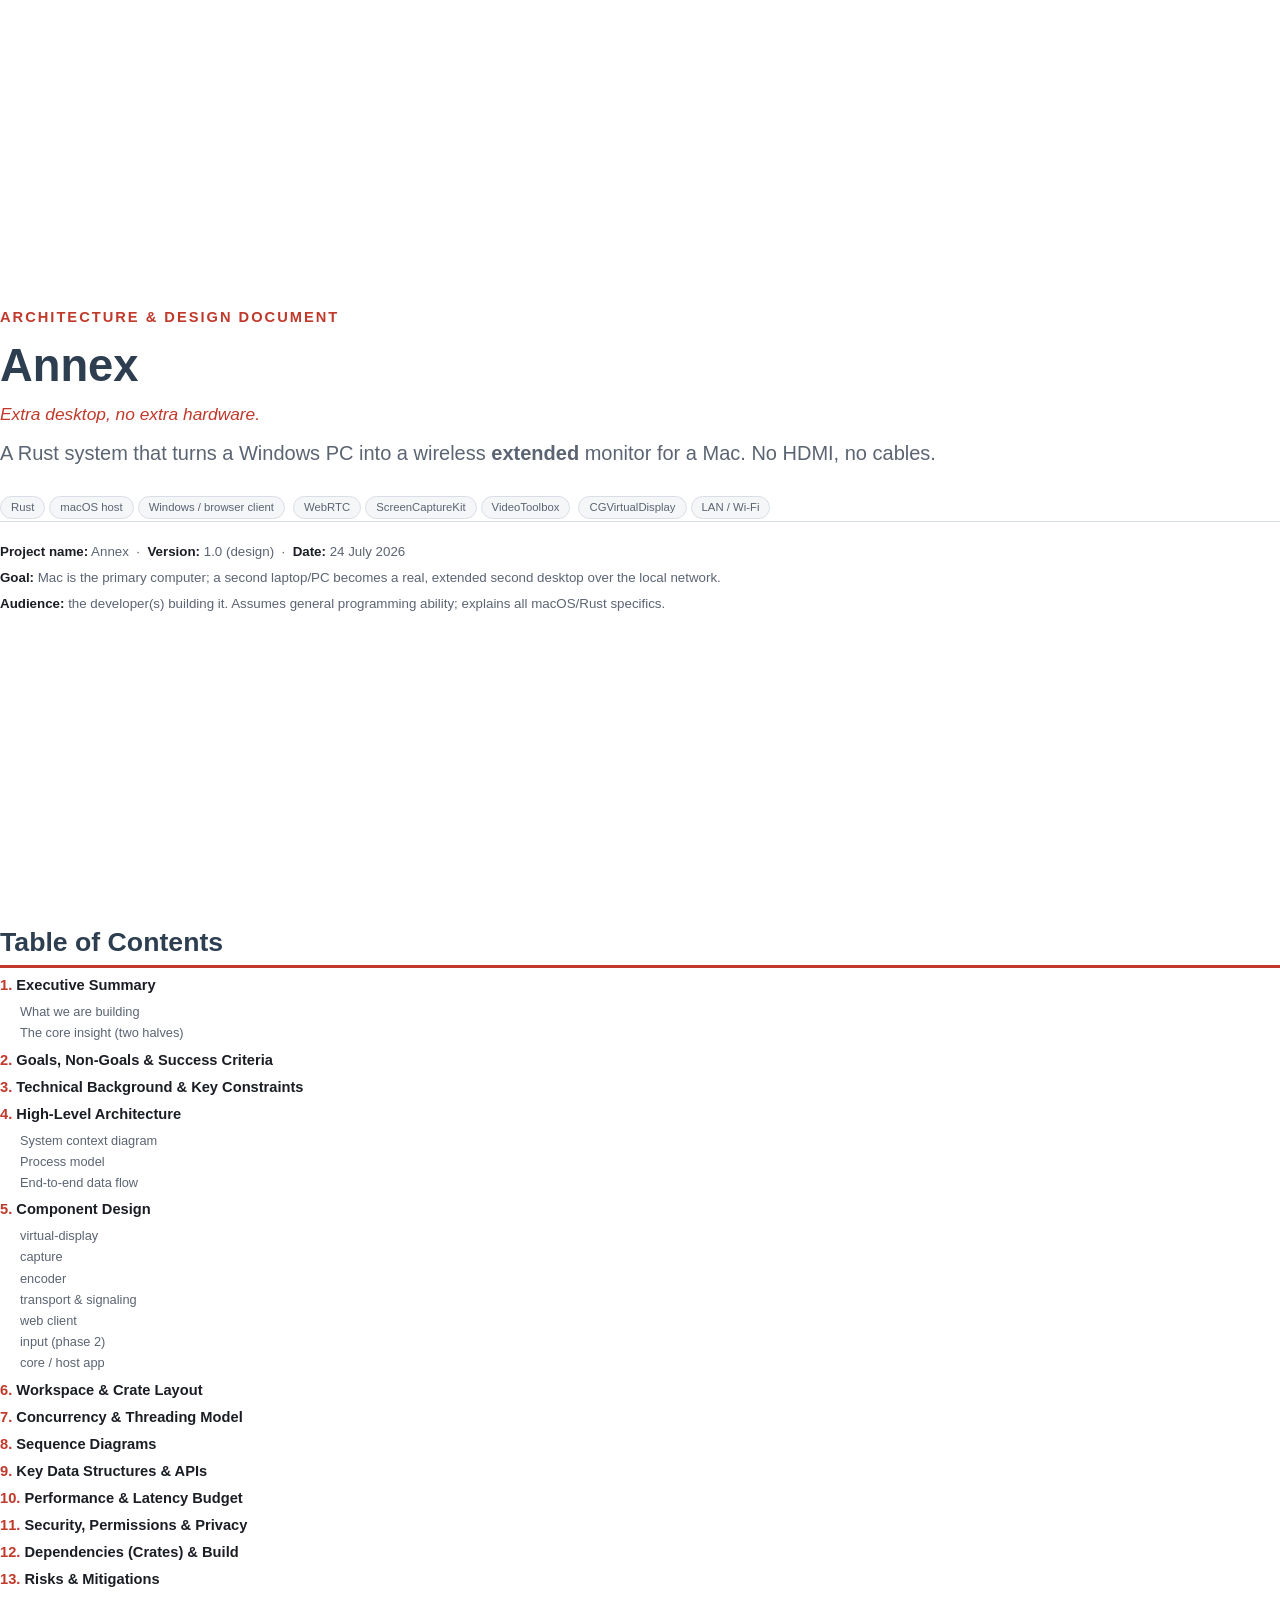
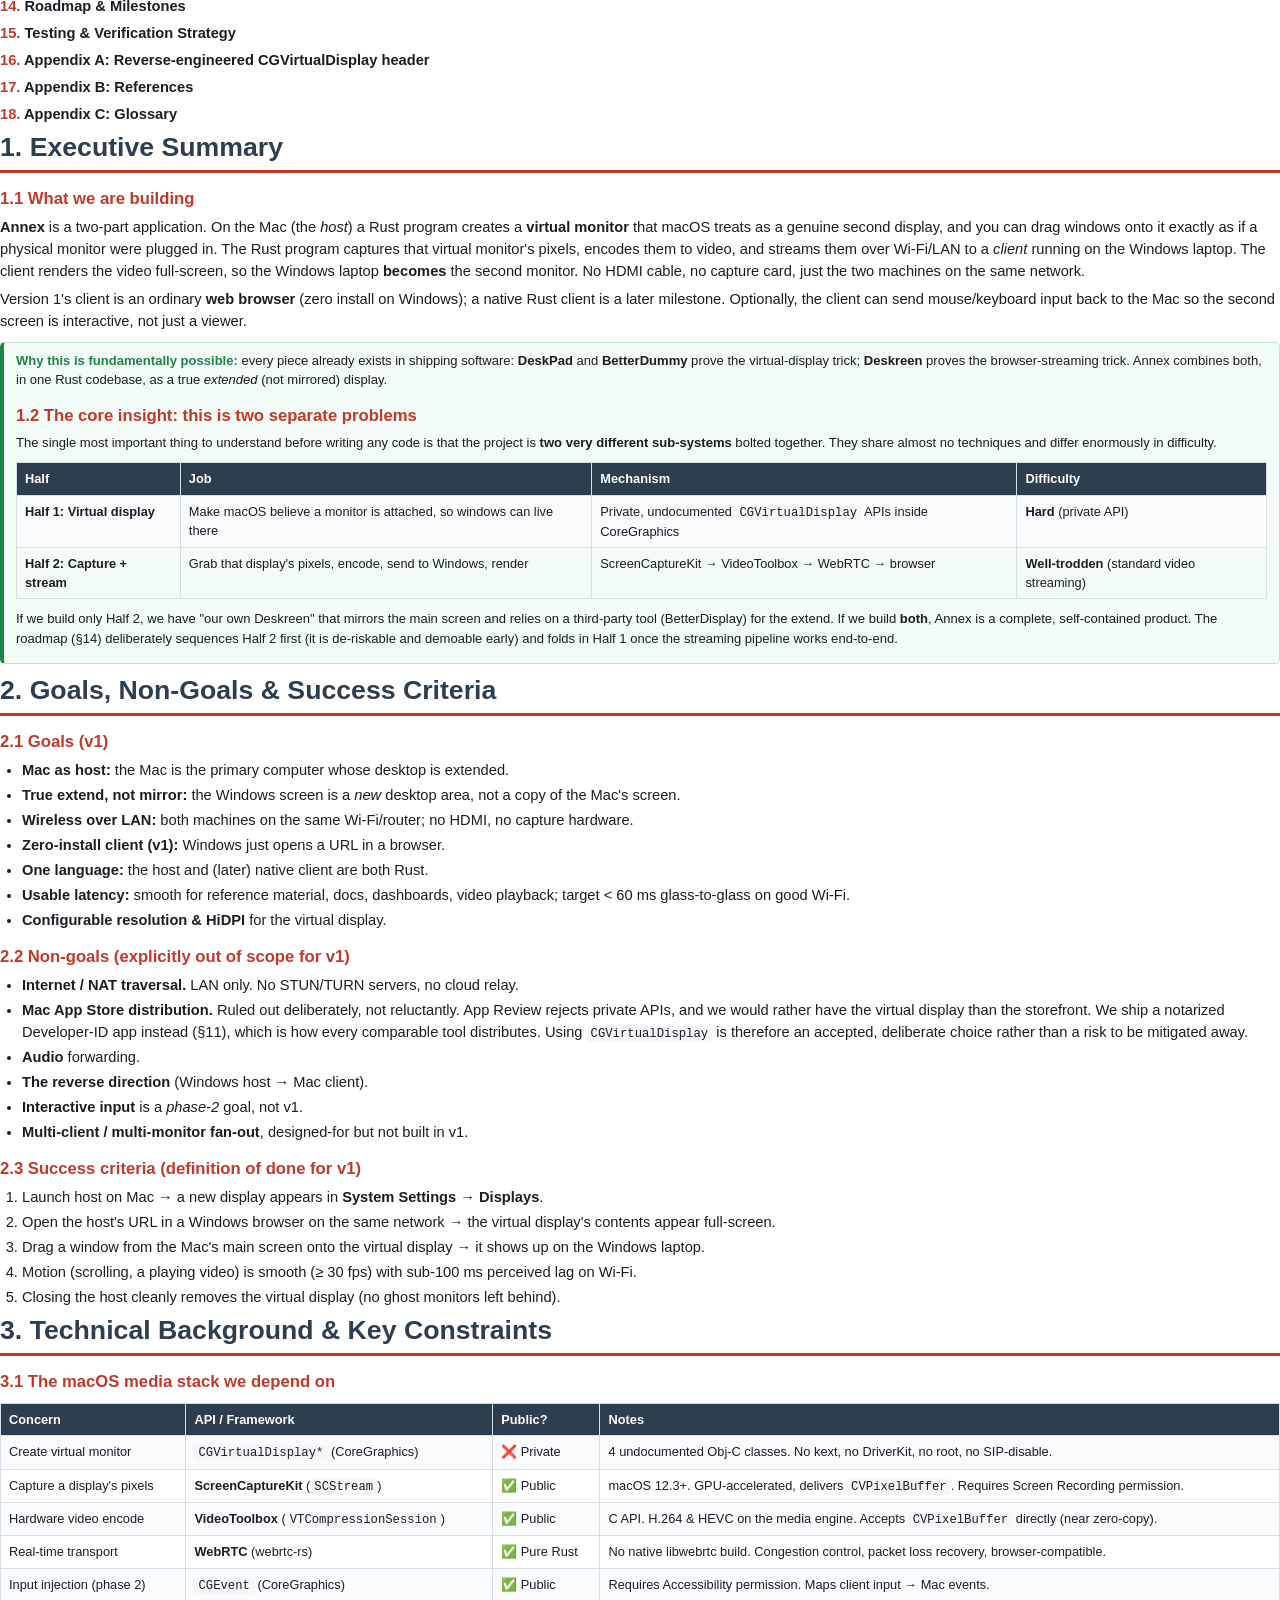
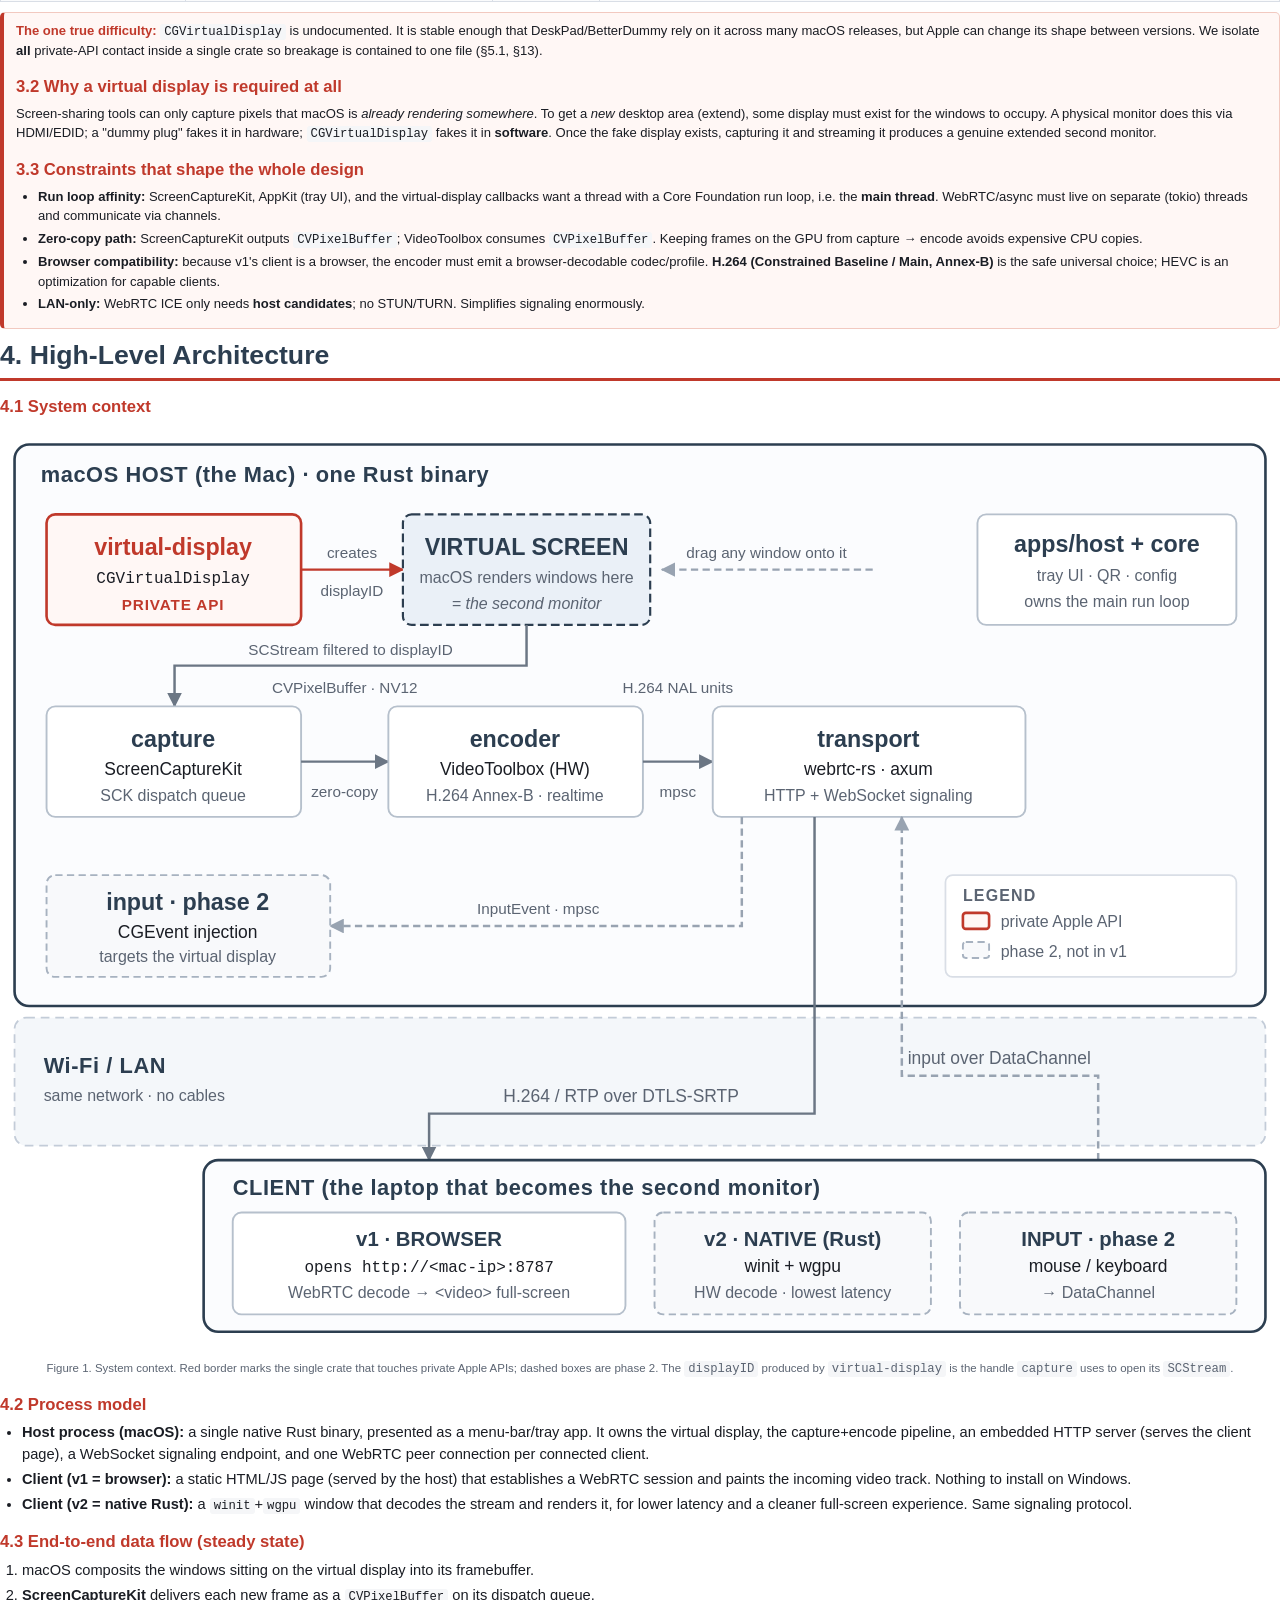
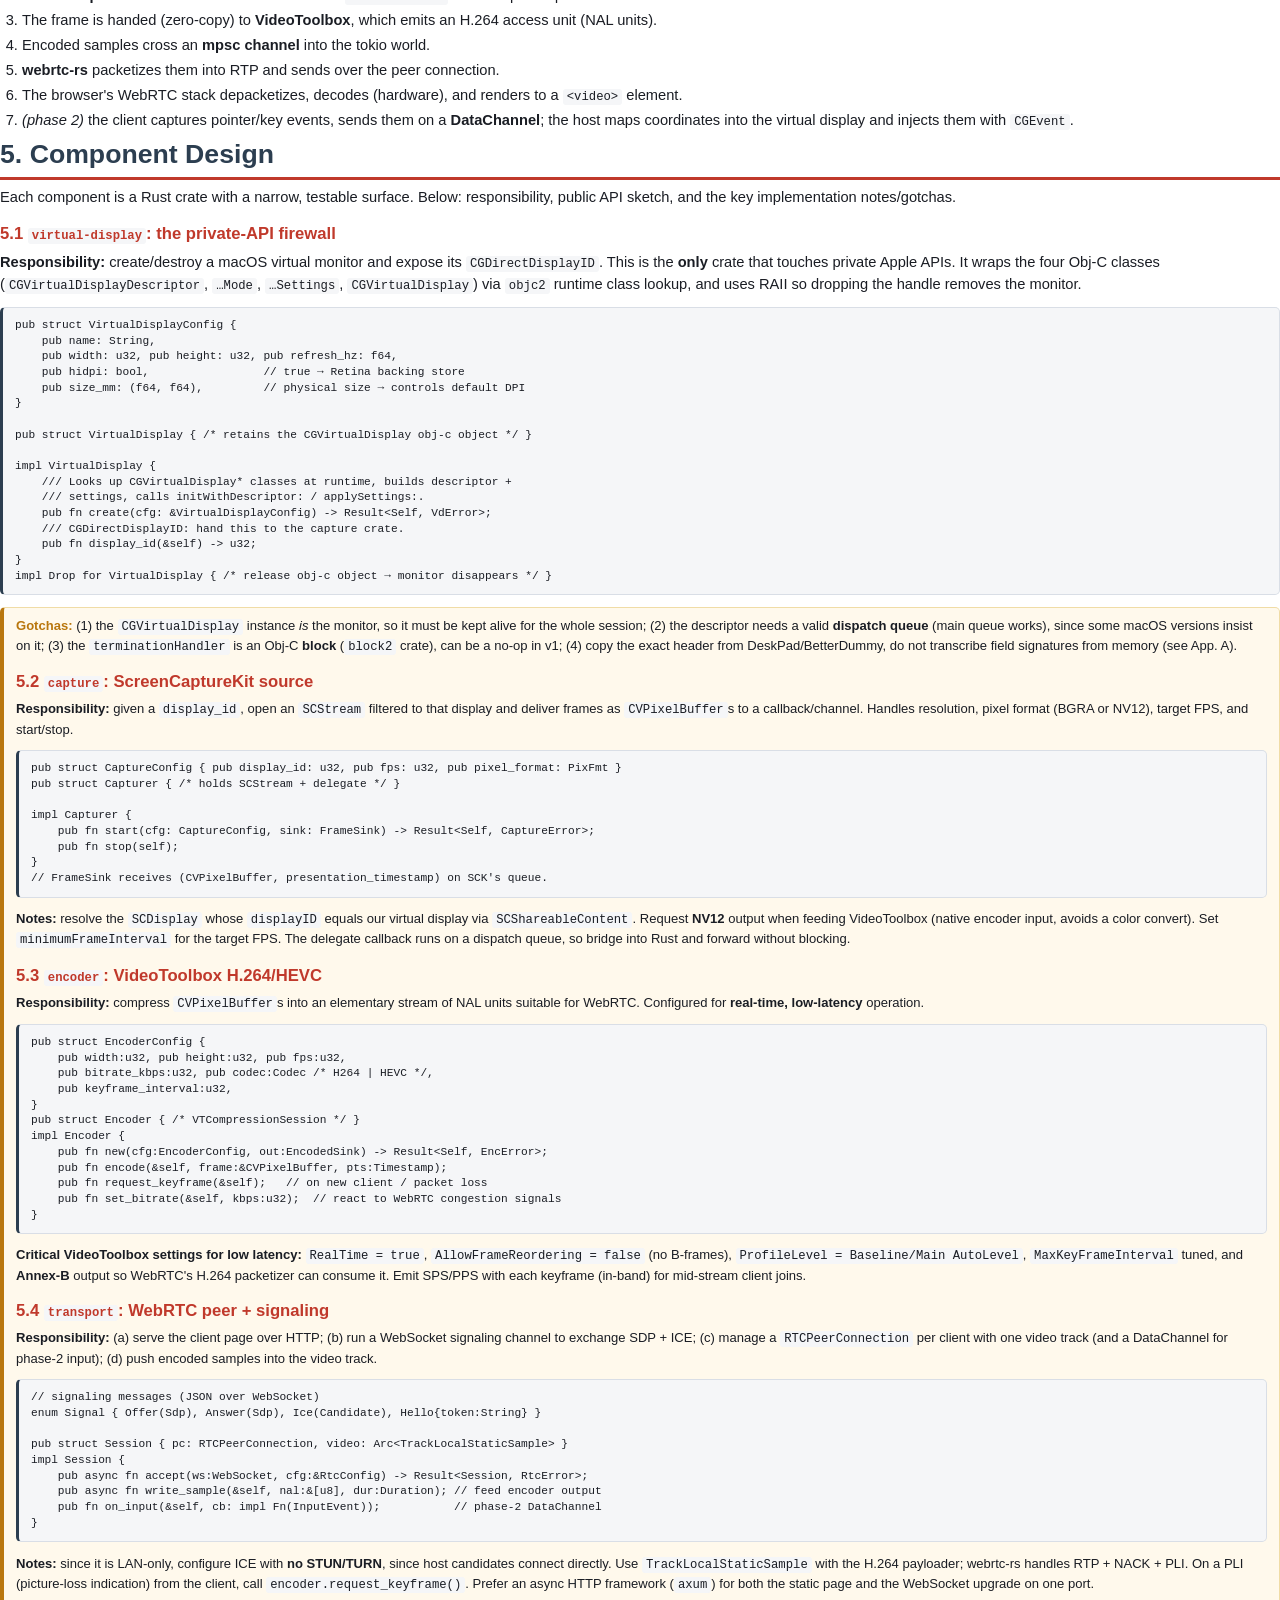
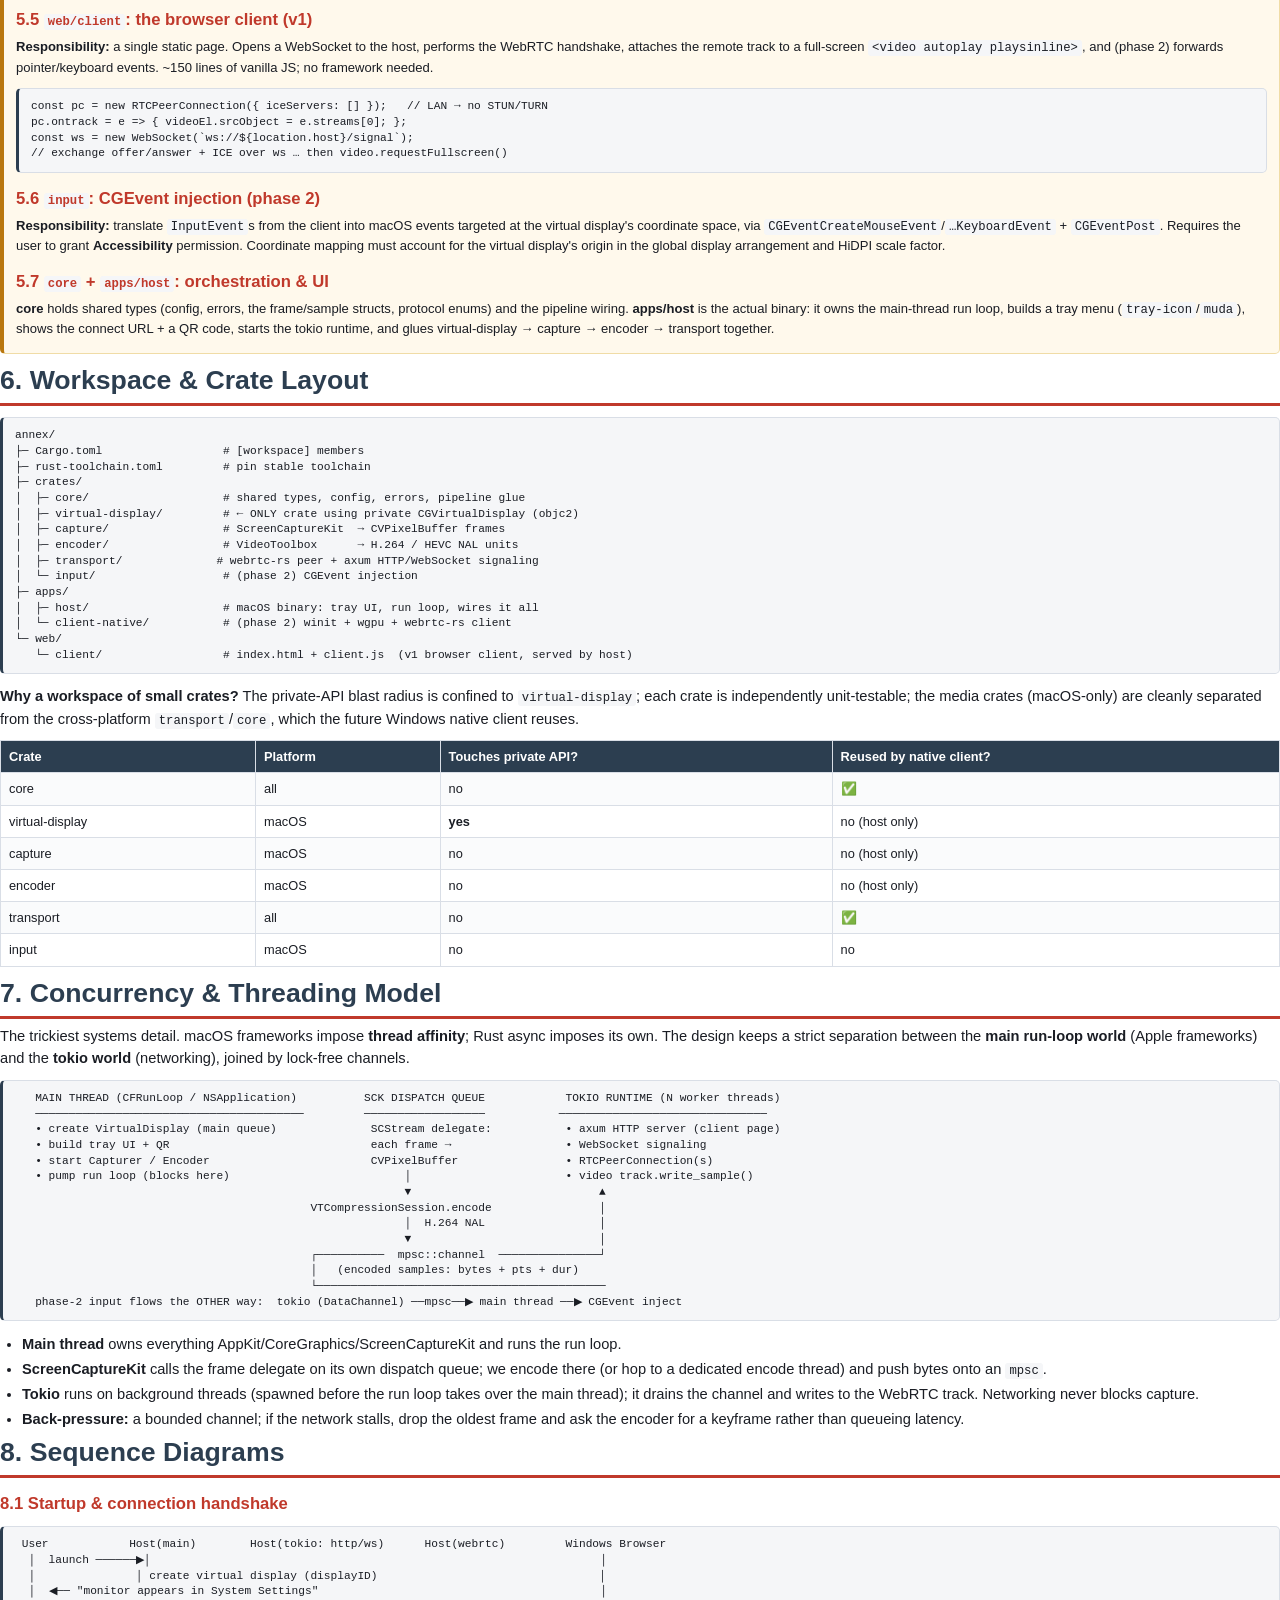
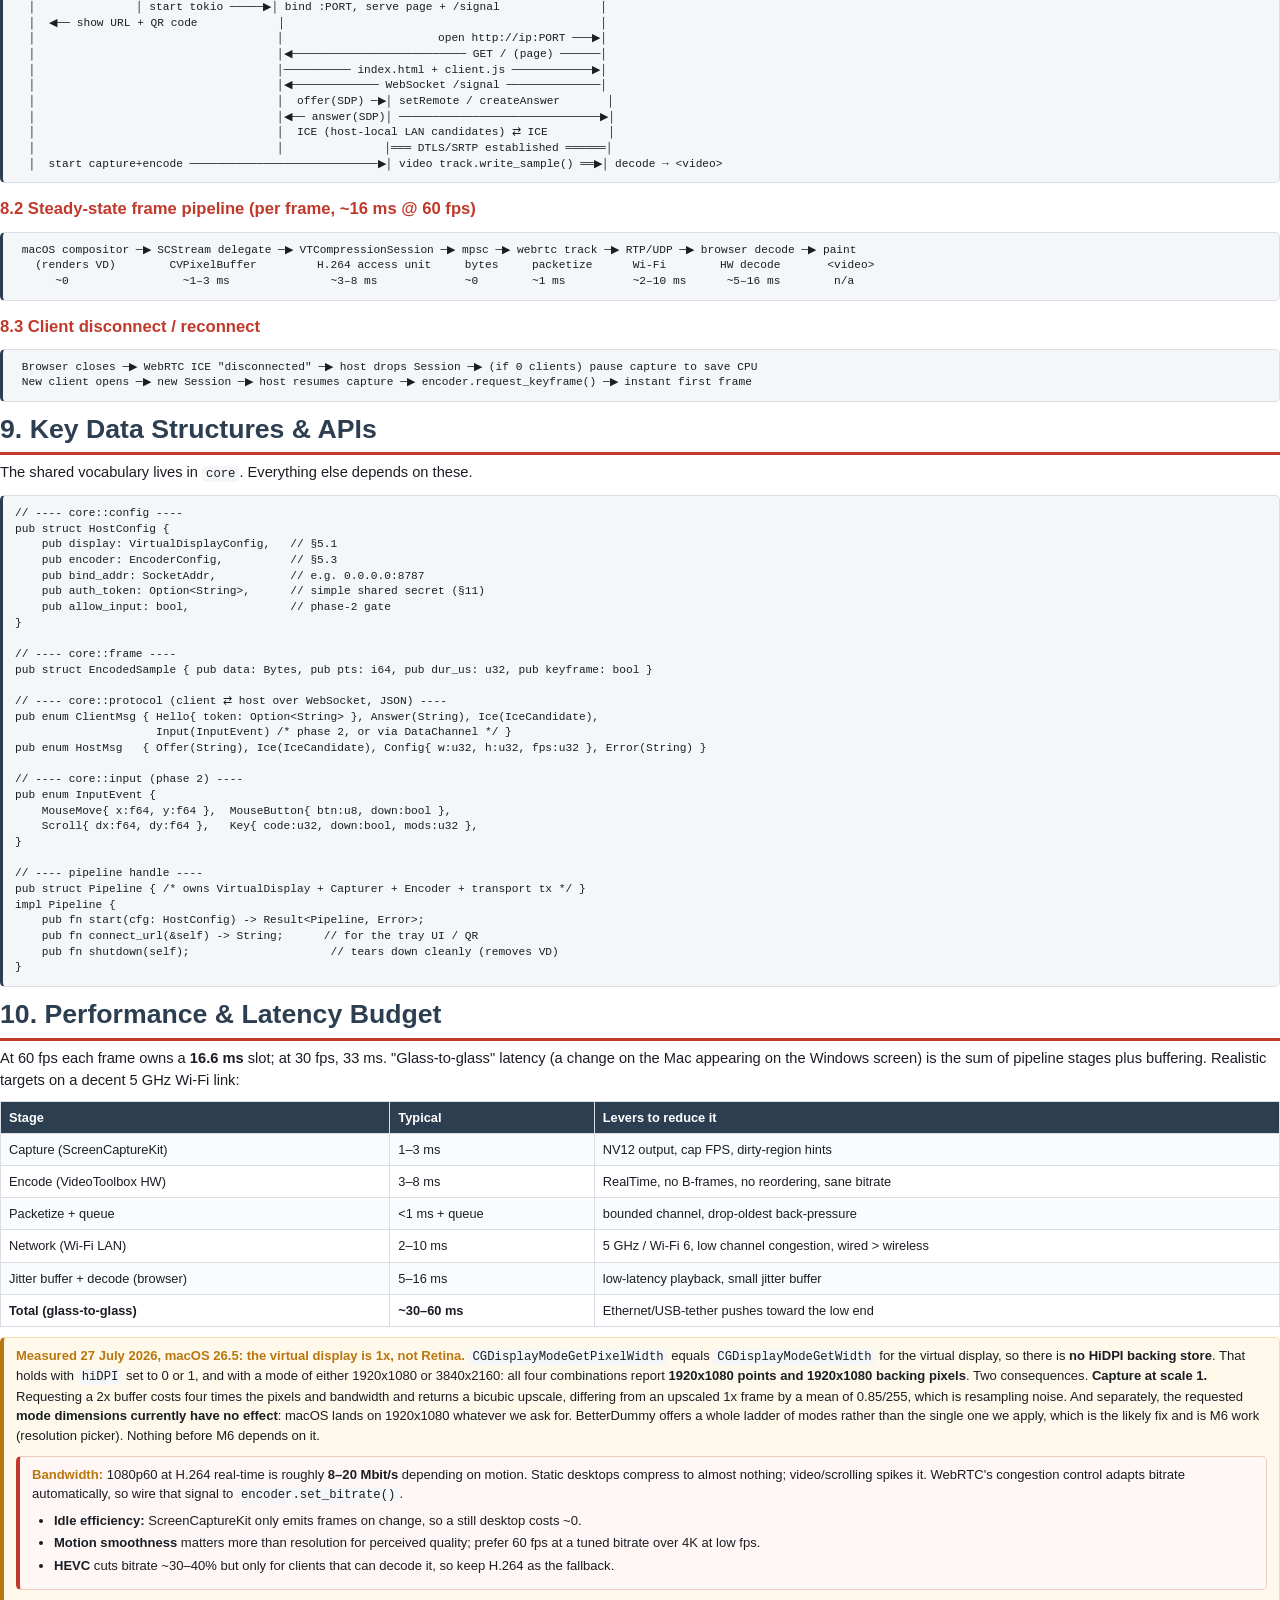
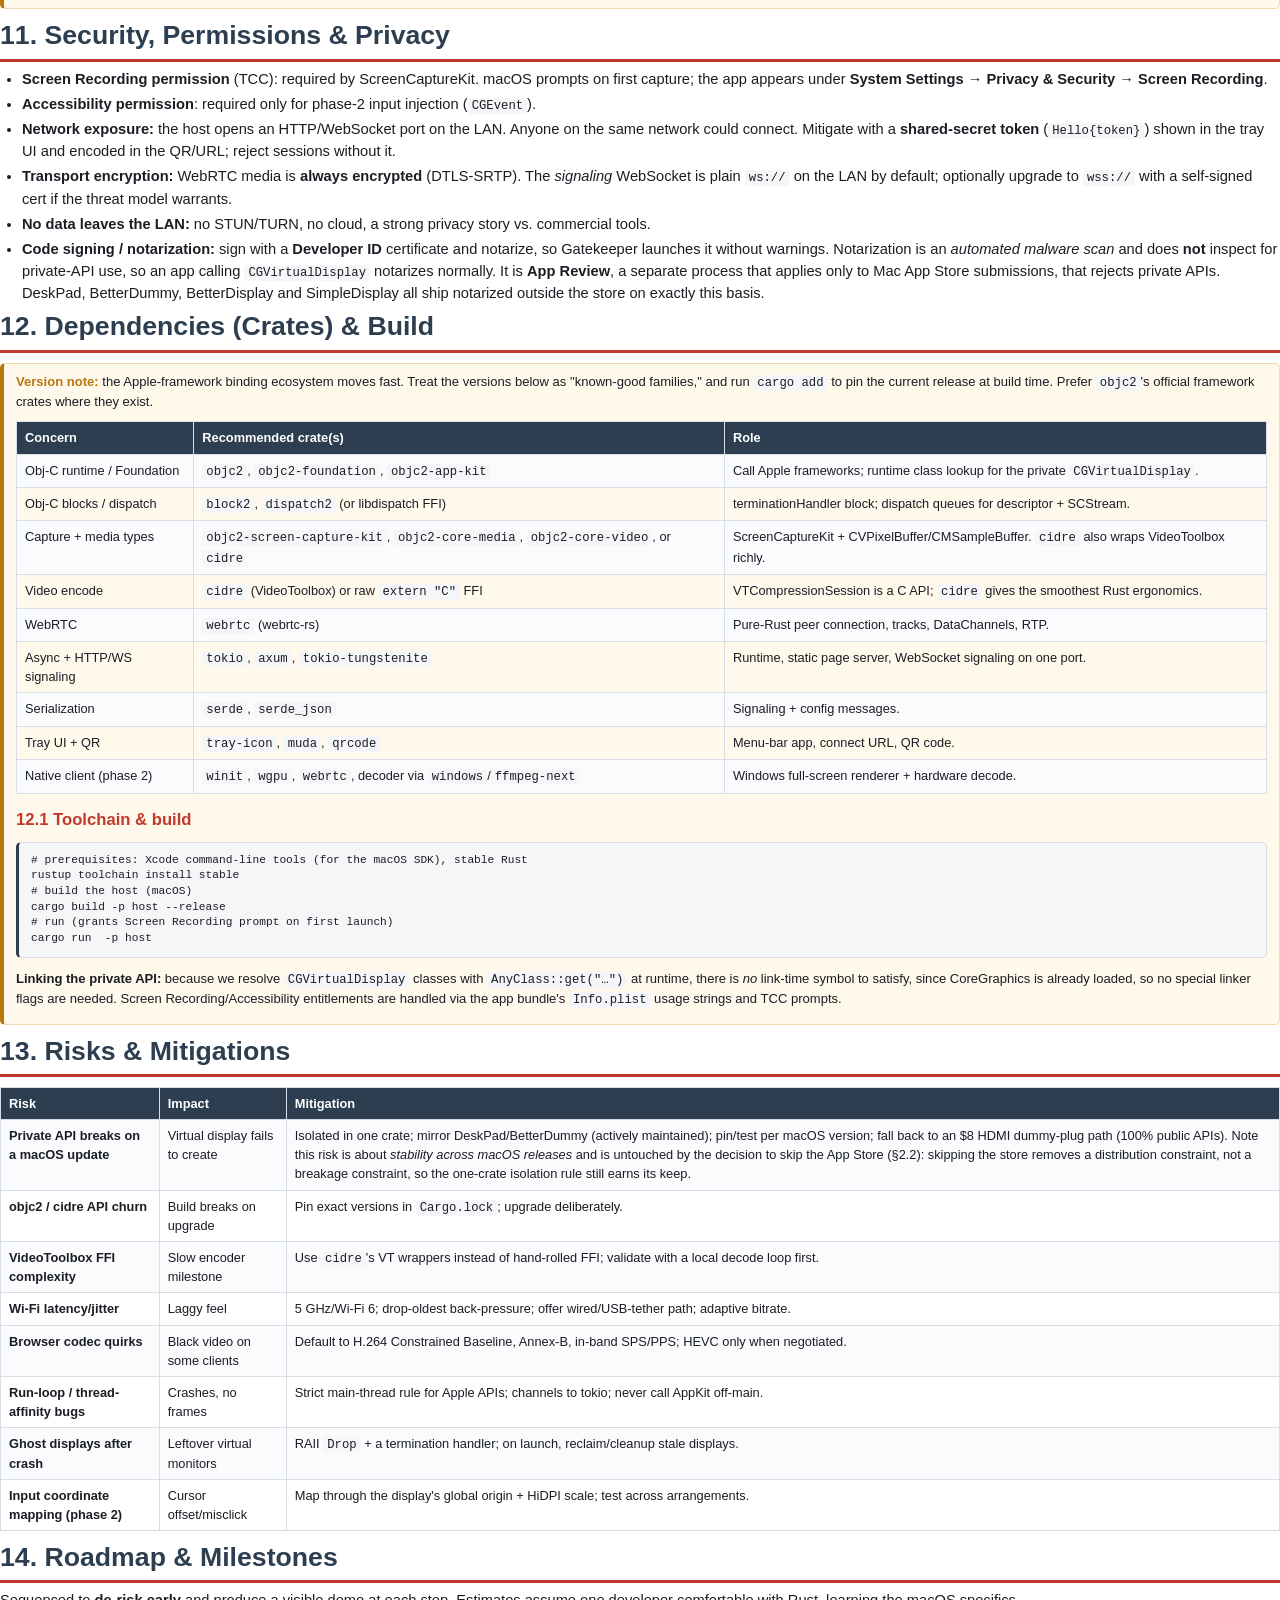
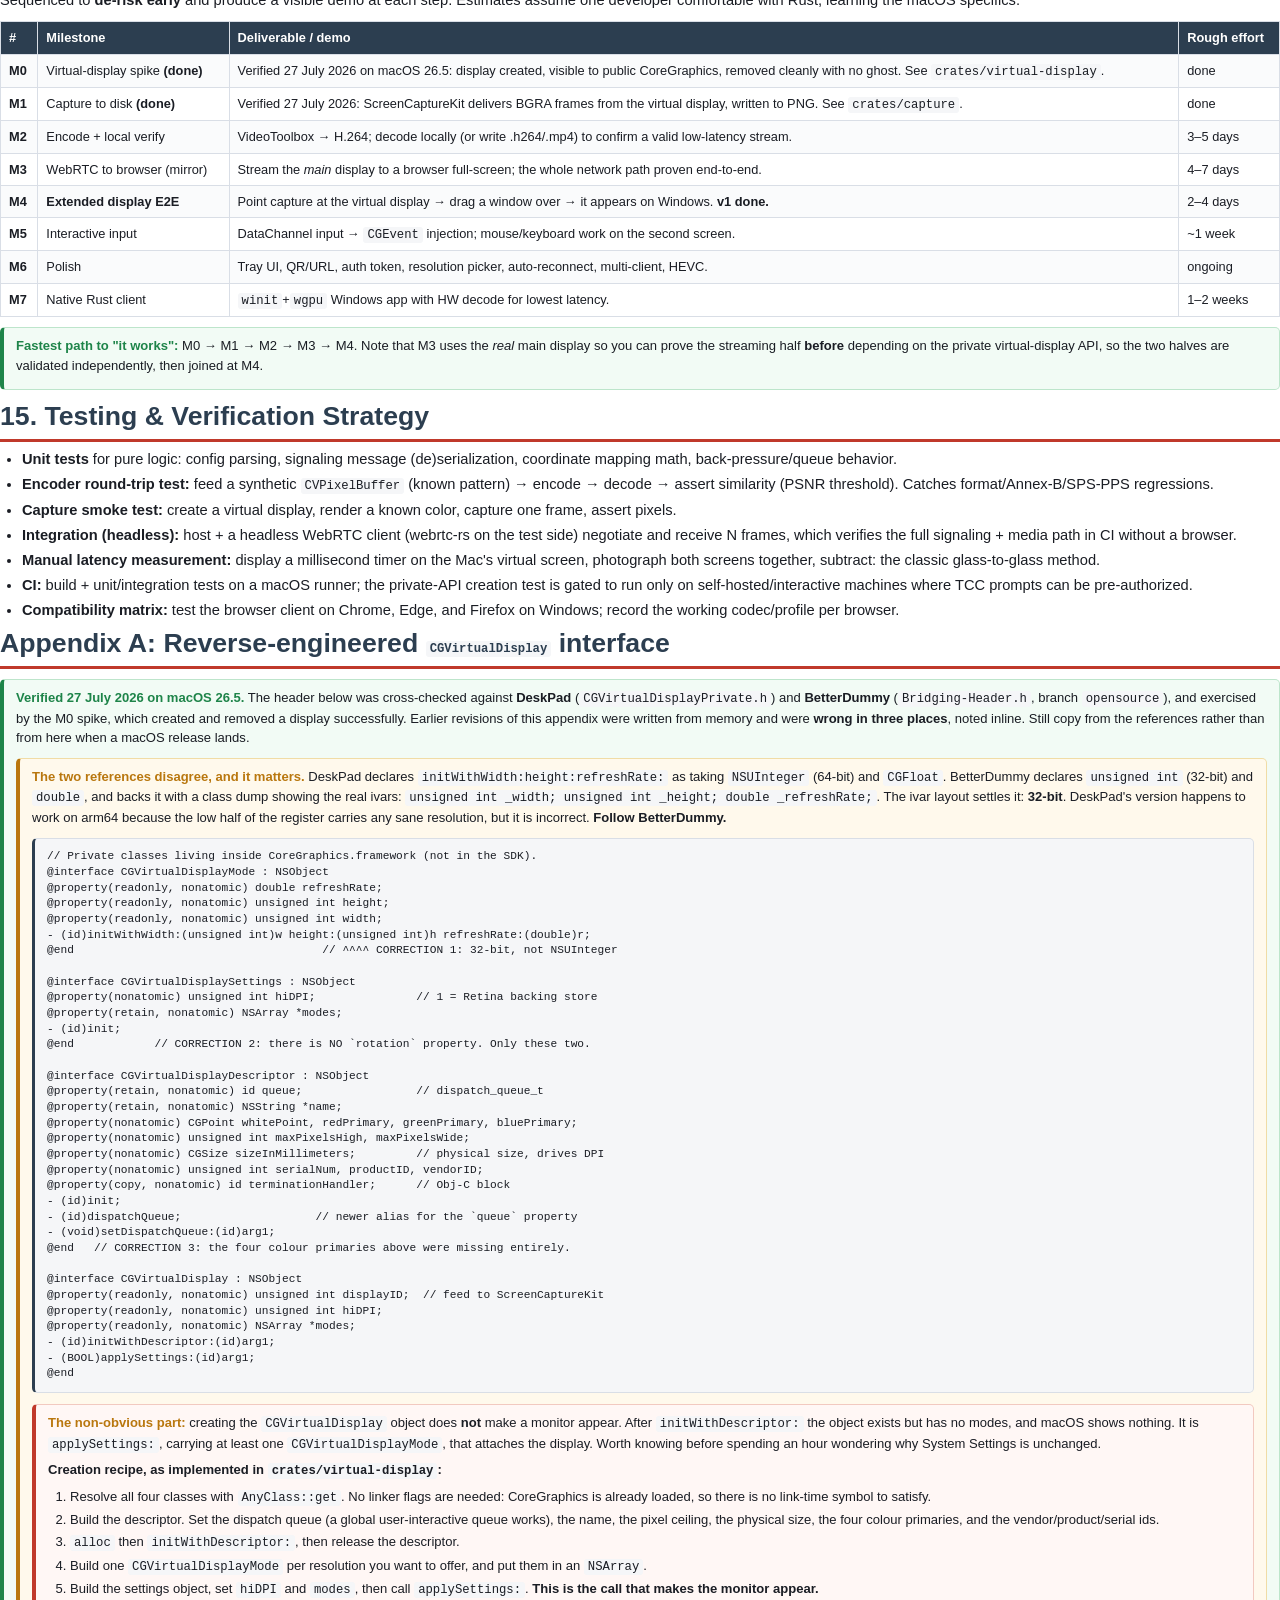
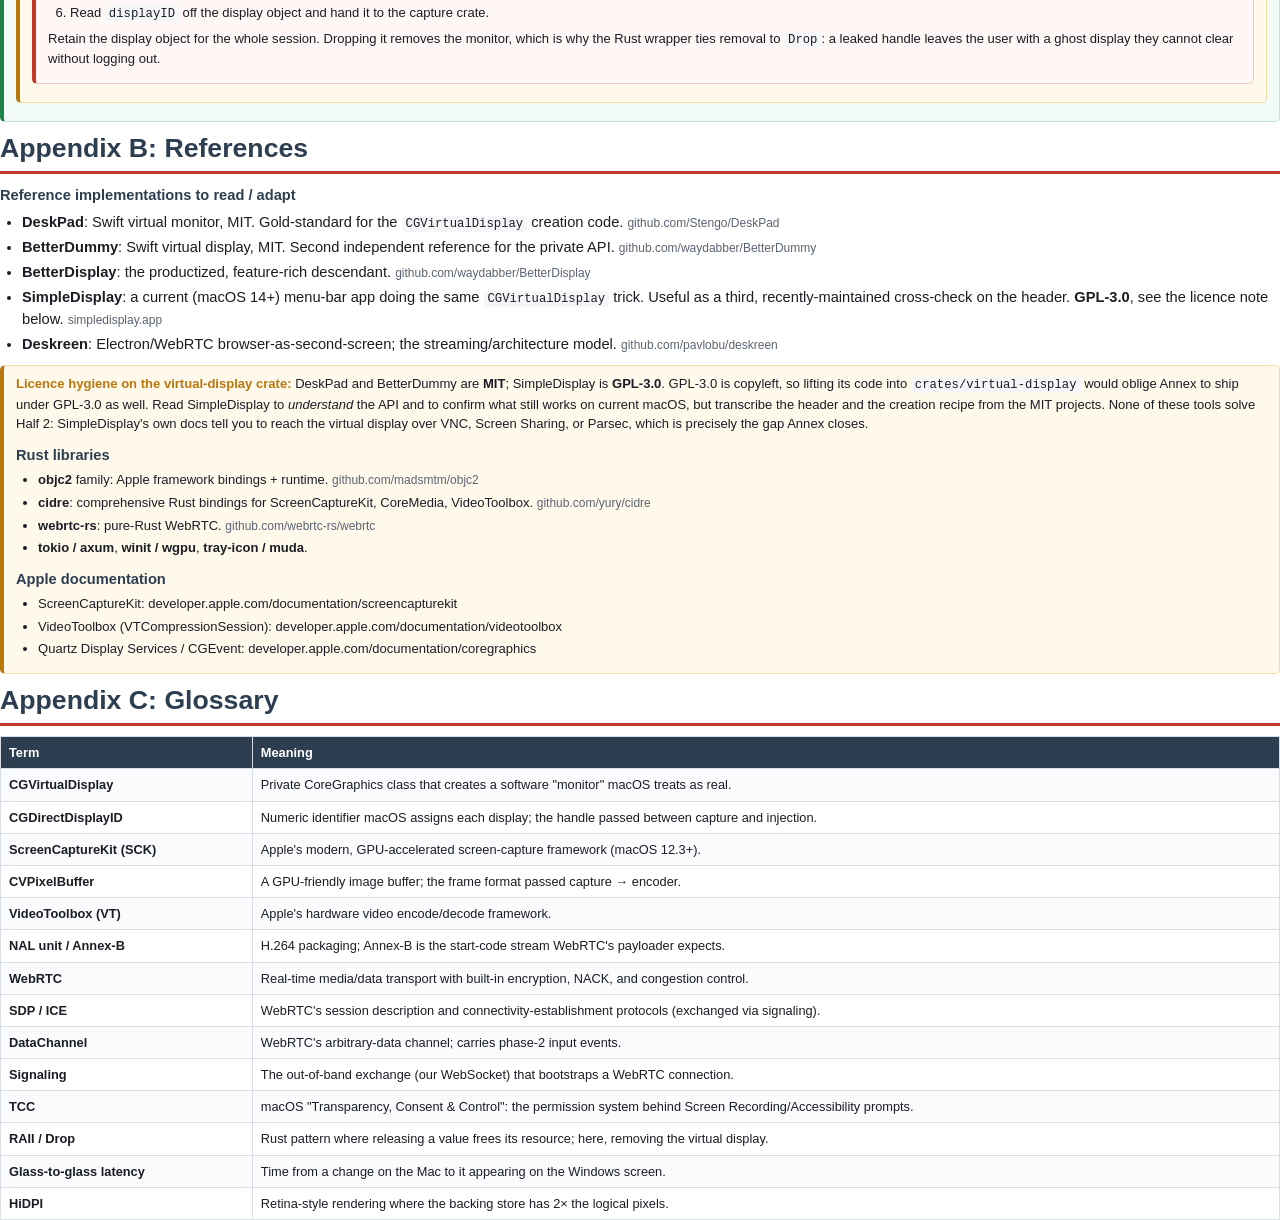
==== docs/architecture.html @ 4b788a2c "M1: ScreenCaptureKit captures the virtual display verified 27 july 2026 on macOS 26.5. frames arrive" ====
<!DOCTYPE html>
<html lang="en">
<head>
<meta charset="utf-8">
<title>Annex: Architecture &amp; Design Document</title>
<style>
  :root{
    --ink:#1a1d24; --muted:#5b6472; --accent:#c0392b; --accent2:#2c3e50;
    --line:#d9dee6; --codebg:#f5f6f8; --callout:#fff7f5; --ok:#1e8449; --warn:#b9770e;
  }
  *{ -webkit-print-color-adjust:exact; print-color-adjust:exact; box-sizing:border-box; }
  html{ font-size:11pt; }
  body{
    font-family:-apple-system,BlinkMacSystemFont,"Segoe UI",Helvetica,Arial,sans-serif;
    color:var(--ink); line-height:1.5; margin:0;
  }
  @page{ size:Letter; margin:18mm 16mm 16mm 16mm; }
  h1,h2,h3,h4{ line-height:1.25; color:var(--accent2); font-weight:700; }
  h1{ font-size:20pt; margin:0 0 6px; border-bottom:3px solid var(--accent); padding-bottom:6px; }
  h2{ font-size:15pt; margin:22px 0 8px; border-bottom:1px solid var(--line); padding-bottom:4px; }
  h3{ font-size:12.5pt; margin:16px 0 5px; color:var(--accent); }
  h4{ font-size:11pt; margin:12px 0 3px; color:var(--accent2); }
  p{ margin:6px 0; }
  a{ color:var(--accent); text-decoration:none; }
  code{ font-family:"SF Mono",Menlo,Consolas,monospace; font-size:9.2pt; background:var(--codebg);
        padding:1px 4px; border-radius:3px; }
  pre{ background:var(--codebg); border:1px solid var(--line); border-left:3px solid var(--accent2);
       border-radius:5px; padding:10px 12px; overflow:auto; font-size:8.4pt; line-height:1.4;
       font-family:"SF Mono",Menlo,Consolas,monospace; white-space:pre; }
  pre code{ background:none; padding:0; font-size:inherit; }
  table{ border-collapse:collapse; width:100%; margin:10px 0; font-size:9.6pt; }
  th,td{ border:1px solid var(--line); padding:6px 8px; text-align:left; vertical-align:top; }
  th{ background:var(--accent2); color:#fff; font-weight:600; }
  tr:nth-child(even) td{ background:#fafbfc; }
  ul,ol{ margin:6px 0 6px 0; padding-left:22px; }
  li{ margin:3px 0; }
  .cover{ height:245mm; display:flex; flex-direction:column; justify-content:center;
          page-break-after:always; }
  .cover .kicker{ color:var(--accent); font-weight:700; letter-spacing:2px; font-size:11pt; text-transform:uppercase; }
  .cover h1{ font-size:34pt; border:none; margin:10px 0 4px; }
  .cover .sub{ font-size:15pt; color:var(--muted); margin:0 0 26px; }
  .cover .meta{ font-size:10pt; color:var(--muted); border-top:1px solid var(--line); padding-top:14px; }
  .cover .meta b{ color:var(--ink); }
  .tag{ display:inline-block; background:var(--codebg); border:1px solid var(--line);
        border-radius:20px; padding:2px 10px; font-size:8.5pt; color:var(--muted); margin:2px 4px 2px 0; }
  .callout{ background:var(--callout); border:1px solid #f2c9c0; border-left:4px solid var(--accent);
            border-radius:5px; padding:8px 12px; margin:10px 0; font-size:9.8pt; }
  .callout.ok{ background:#f2fbf5; border-color:#bde5cb; border-left-color:var(--ok); }
  .callout.warn{ background:#fff9ec; border-color:#f0dca6; border-left-color:var(--warn); }
  .callout .lbl{ font-weight:700; }
  .callout.ok .lbl{ color:var(--ok); } .callout .lbl{ color:var(--accent); } .callout.warn .lbl{ color:var(--warn); }
  section{ page-break-before:always; }
  section.nobreak{ page-break-before:auto; }
  pre,table,.callout,figure{ page-break-inside:avoid; }
  h2,h3,h4{ page-break-after:avoid; }
  .toc ol{ list-style:none; padding-left:0; counter-reset:sec; }
  .toc > ol > li{ counter-increment:sec; margin:5px 0; font-weight:600; }
  .toc > ol > li::before{ content:counter(sec) ".  "; color:var(--accent); }
  .toc ol ol{ padding-left:20px; font-weight:400; font-size:9.6pt; color:var(--muted); }
  .toc ol ol li{ margin:2px 0; }
  .small{ font-size:9pt; color:var(--muted); }
  .grid2{ display:grid; grid-template-columns:1fr 1fr; gap:10px; }
  hr{ border:none; border-top:1px solid var(--line); margin:14px 0; }
  .kbd{ font-family:"SF Mono",Menlo,monospace; background:#eceff3; border:1px solid #cdd3dc;
        border-bottom-width:2px; border-radius:4px; padding:0 5px; font-size:8.6pt; }

  /* ---- inline architecture diagram (§4.1) ---- */
  figure.diagram{ margin:12px 0 6px; }
  figure.diagram svg{ width:100%; height:auto; display:block; }
  figure.diagram figcaption{ font-size:8.6pt; color:var(--muted); margin-top:8px; text-align:center; }
  .ad text{ font-family:-apple-system,BlinkMacSystemFont,"Segoe UI",Helvetica,Arial,sans-serif; }
  .ad .frame{ fill:#fbfcfe; stroke:var(--accent2); stroke-width:1.8; }
  .ad .band{ fill:#f4f7fa; stroke:#c3ccd8; stroke-width:1.2; stroke-dasharray:6 4; }
  .ad .box{ fill:#ffffff; stroke:#b6c0cc; stroke-width:1.3; }
  .ad .box.priv{ fill:var(--callout); stroke:var(--accent); stroke-width:1.8; }
  .ad .box.screen{ fill:#eaf0f7; stroke:var(--accent2); stroke-width:1.5; stroke-dasharray:6 3; }
  .ad .box.p2{ fill:#f8f9fb; stroke:#a7b2c0; stroke-width:1.3; stroke-dasharray:5 3; }
  .ad .key{ fill:#ffffff; stroke:var(--line); stroke-width:1.2; }
  .ad .hdr{ font-size:15px; font-weight:700; fill:var(--accent2); letter-spacing:.4px; }
  .ad .ttl{ font-size:16px; font-weight:700; fill:var(--accent2); }
  .ad .ttl.red{ fill:var(--accent); }
  .ad .sub{ font-size:12px; fill:var(--ink); }
  .ad .mono{ font-family:"SF Mono",Menlo,Consolas,monospace; font-size:11px; fill:var(--ink); }
  .ad .note{ font-size:11px; fill:var(--muted); }
  .ad .note.i{ font-style:italic; }
  .ad .tag2{ font-size:10.5px; font-weight:700; fill:var(--accent); letter-spacing:.6px; }
  .ad .flow{ font-size:12px; fill:var(--muted); }
  .ad .flow.s{ font-size:10.5px; }
  .ad line,.ad polyline{ fill:none; stroke:#6b7684; stroke-width:1.7; }
  .ad line.red{ stroke:var(--accent); }
  .ad line.soft,.ad polyline.soft{ stroke:#98a3b1; stroke-dasharray:5 3; }
</style>
</head>
<body>

<!-- ============================ COVER ============================ -->
<div class="cover">
  <div class="kicker">Architecture &amp; Design Document</div>
  <h1>Annex</h1>
  <div style="font-size:13pt;color:var(--accent);font-style:italic;margin:-2px 0 10px;">Extra desktop, no extra hardware.</div>
  <div class="sub">A Rust system that turns a Windows PC into a wireless <b>extended</b> monitor for a Mac. No HDMI, no cables.</div>
  <div>
    <span class="tag">Rust</span><span class="tag">macOS host</span><span class="tag">Windows / browser client</span>
    <span class="tag">WebRTC</span><span class="tag">ScreenCaptureKit</span><span class="tag">VideoToolbox</span>
    <span class="tag">CGVirtualDisplay</span><span class="tag">LAN / Wi-Fi</span>
  </div>
  <div class="meta">
    <p><b>Project name:</b> Annex &nbsp;·&nbsp; <b>Version:</b> 1.0 (design) &nbsp;·&nbsp; <b>Date:</b> 24 July 2026</p>
    <p><b>Goal:</b> Mac is the primary computer; a second laptop/PC becomes a real, extended second desktop over the local network.</p>
    <p><b>Audience:</b> the developer(s) building it. Assumes general programming ability; explains all macOS/Rust specifics.</p>
  </div>
</div>

<!-- ============================ TOC ============================ -->
<section class="nobreak toc">
  <h1>Table of Contents</h1>
  <ol>
    <li>Executive Summary
      <ol><li>What we are building</li><li>The core insight (two halves)</li></ol></li>
    <li>Goals, Non-Goals &amp; Success Criteria</li>
    <li>Technical Background &amp; Key Constraints</li>
    <li>High-Level Architecture
      <ol><li>System context diagram</li><li>Process model</li><li>End-to-end data flow</li></ol></li>
    <li>Component Design
      <ol><li>virtual-display</li><li>capture</li><li>encoder</li><li>transport &amp; signaling</li><li>web client</li><li>input (phase 2)</li><li>core / host app</li></ol></li>
    <li>Workspace &amp; Crate Layout</li>
    <li>Concurrency &amp; Threading Model</li>
    <li>Sequence Diagrams</li>
    <li>Key Data Structures &amp; APIs</li>
    <li>Performance &amp; Latency Budget</li>
    <li>Security, Permissions &amp; Privacy</li>
    <li>Dependencies (Crates) &amp; Build</li>
    <li>Risks &amp; Mitigations</li>
    <li>Roadmap &amp; Milestones</li>
    <li>Testing &amp; Verification Strategy</li>
    <li>Appendix A: Reverse-engineered CGVirtualDisplay header</li>
    <li>Appendix B: References</li>
    <li>Appendix C: Glossary</li>
  </ol>
</section>

<!-- ============================ 1 ============================ -->
<section>
  <h1>1. Executive Summary</h1>

  <h3>1.1 What we are building</h3>
  <p><b>Annex</b> is a two-part application. On the Mac (the <i>host</i>) a Rust program creates a
  <b>virtual monitor</b> that macOS treats as a genuine second display, and you can drag windows onto it exactly as
  if a physical monitor were plugged in. The Rust program captures that virtual monitor's pixels, encodes them to
  video, and streams them over Wi-Fi/LAN to a <i>client</i> running on the Windows laptop. The client renders the
  video full-screen, so the Windows laptop <b>becomes</b> the second monitor. No HDMI cable, no capture card, just
  the two machines on the same network.</p>

  <p>Version 1's client is an ordinary <b>web browser</b> (zero install on Windows); a native Rust client is a
  later milestone. Optionally, the client can send mouse/keyboard input back to the Mac so the second screen is
  interactive, not just a viewer.</p>

  <div class="callout ok"><span class="lbl">Why this is fundamentally possible:</span>
  every piece already exists in shipping software: <b>DeskPad</b> and <b>BetterDummy</b> prove the virtual-display
  trick; <b>Deskreen</b> proves the browser-streaming trick. Annex combines both, in one Rust codebase, as a
  true <i>extended</i> (not mirrored) display.</p>

  <h3>1.2 The core insight: this is two separate problems</h3>
  <p>The single most important thing to understand before writing any code is that the project is <b>two very
  different sub-systems</b> bolted together. They share almost no techniques and differ enormously in difficulty.</p>

  <table>
    <tr><th>Half</th><th>Job</th><th>Mechanism</th><th>Difficulty</th></tr>
    <tr><td><b>Half 1: Virtual display</b></td><td>Make macOS believe a monitor is attached, so windows can live there</td>
        <td>Private, undocumented <code>CGVirtualDisplay</code> APIs inside CoreGraphics</td><td><b>Hard</b> (private API)</td></tr>
    <tr><td><b>Half 2: Capture + stream</b></td><td>Grab that display's pixels, encode, send to Windows, render</td>
        <td>ScreenCaptureKit → VideoToolbox → WebRTC → browser</td><td><b>Well-trodden</b> (standard video streaming)</td></tr>
  </table>

  <p>If we build only Half 2, we have "our own Deskreen" that mirrors the main screen and relies on a third-party
  tool (BetterDisplay) for the extend. If we build <b>both</b>, Annex is a complete, self-contained product.
  The roadmap (§14) deliberately sequences Half 2 first (it is de-riskable and demoable early) and folds in Half 1
  once the streaming pipeline works end-to-end.</p>
</section>

<!-- ============================ 2 ============================ -->
<section>
  <h1>2. Goals, Non-Goals &amp; Success Criteria</h1>

  <h3>2.1 Goals (v1)</h3>
  <ul>
    <li><b>Mac as host:</b> the Mac is the primary computer whose desktop is extended.</li>
    <li><b>True extend, not mirror:</b> the Windows screen is a <i>new</i> desktop area, not a copy of the Mac's screen.</li>
    <li><b>Wireless over LAN:</b> both machines on the same Wi-Fi/router; no HDMI, no capture hardware.</li>
    <li><b>Zero-install client (v1):</b> Windows just opens a URL in a browser.</li>
    <li><b>One language:</b> the host and (later) native client are both Rust.</li>
    <li><b>Usable latency:</b> smooth for reference material, docs, dashboards, video playback; target &lt; 60 ms glass-to-glass on good Wi-Fi.</li>
    <li><b>Configurable resolution &amp; HiDPI</b> for the virtual display.</li>
  </ul>

  <h3>2.2 Non-goals (explicitly out of scope for v1)</h3>
  <ul>
    <li><b>Internet / NAT traversal.</b> LAN only. No STUN/TURN servers, no cloud relay.</li>
    <li><b>Mac App Store distribution.</b> Ruled out deliberately, not reluctantly. App Review rejects private APIs,
    and we would rather have the virtual display than the storefront. We ship a notarized Developer-ID app instead
    (§11), which is how every comparable tool distributes. Using <code>CGVirtualDisplay</code> is therefore an
    accepted, deliberate choice rather than a risk to be mitigated away.</li>
    <li><b>Audio</b> forwarding.</li>
    <li><b>The reverse direction</b> (Windows host → Mac client).</li>
    <li><b>Interactive input</b> is a <i>phase-2</i> goal, not v1.</li>
    <li><b>Multi-client / multi-monitor fan-out</b>, designed-for but not built in v1.</li>
  </ul>

  <h3>2.3 Success criteria (definition of done for v1)</h3>
  <ol>
    <li>Launch host on Mac → a new display appears in <b>System Settings → Displays</b>.</li>
    <li>Open the host's URL in a Windows browser on the same network → the virtual display's contents appear full-screen.</li>
    <li>Drag a window from the Mac's main screen onto the virtual display → it shows up on the Windows laptop.</li>
    <li>Motion (scrolling, a playing video) is smooth (≥ 30 fps) with sub-100 ms perceived lag on Wi-Fi.</li>
    <li>Closing the host cleanly removes the virtual display (no ghost monitors left behind).</li>
  </ol>
</section>

<!-- ============================ 3 ============================ -->
<section>
  <h1>3. Technical Background &amp; Key Constraints</h1>

  <h3>3.1 The macOS media stack we depend on</h3>
  <table>
    <tr><th>Concern</th><th>API / Framework</th><th>Public?</th><th>Notes</th></tr>
    <tr><td>Create virtual monitor</td><td><code>CGVirtualDisplay*</code> (CoreGraphics)</td><td>❌ Private</td>
        <td>4 undocumented Obj-C classes. No kext, no DriverKit, no root, no SIP-disable.</td></tr>
    <tr><td>Capture a display's pixels</td><td><b>ScreenCaptureKit</b> (<code>SCStream</code>)</td><td>✅ Public</td>
        <td>macOS 12.3+. GPU-accelerated, delivers <code>CVPixelBuffer</code>. Requires Screen Recording permission.</td></tr>
    <tr><td>Hardware video encode</td><td><b>VideoToolbox</b> (<code>VTCompressionSession</code>)</td><td>✅ Public</td>
        <td>C API. H.264 &amp; HEVC on the media engine. Accepts <code>CVPixelBuffer</code> directly (near zero-copy).</td></tr>
    <tr><td>Real-time transport</td><td><b>WebRTC</b> (webrtc-rs)</td><td>✅ Pure Rust</td>
        <td>No native libwebrtc build. Congestion control, packet loss recovery, browser-compatible.</td></tr>
    <tr><td>Input injection (phase 2)</td><td><code>CGEvent</code> (CoreGraphics)</td><td>✅ Public</td>
        <td>Requires Accessibility permission. Maps client input → Mac events.</td></tr>
  </table>

  <div class="callout"><span class="lbl">The one true difficulty:</span> <code>CGVirtualDisplay</code> is
  undocumented. It is stable enough that DeskPad/BetterDummy rely on it across many macOS releases, but Apple can
  change its shape between versions. We isolate <b>all</b> private-API contact inside a single crate so breakage is
  contained to one file (§5.1, §13).</p>

  <h3>3.2 Why a virtual display is required at all</h3>
  <p>Screen-sharing tools can only capture pixels that macOS is <i>already rendering somewhere</i>. To get a
  <i>new</i> desktop area (extend), some display must exist for the windows to occupy. A physical monitor does this
  via HDMI/EDID; a "dummy plug" fakes it in hardware; <code>CGVirtualDisplay</code> fakes it in <b>software</b>.
  Once the fake display exists, capturing it and streaming it produces a genuine extended second monitor.</p>

  <h3>3.3 Constraints that shape the whole design</h3>
  <ul>
    <li><b>Run loop affinity:</b> ScreenCaptureKit, AppKit (tray UI), and the virtual-display callbacks want a
    thread with a Core Foundation run loop, i.e. the <b>main thread</b>. WebRTC/async must live on separate
    (tokio) threads and communicate via channels.</li>
    <li><b>Zero-copy path:</b> ScreenCaptureKit outputs <code>CVPixelBuffer</code>; VideoToolbox consumes
    <code>CVPixelBuffer</code>. Keeping frames on the GPU from capture → encode avoids expensive CPU copies.</li>
    <li><b>Browser compatibility:</b> because v1's client is a browser, the encoder must emit a browser-decodable
    codec/profile. <b>H.264 (Constrained Baseline / Main, Annex-B)</b> is the safe universal choice; HEVC is an
    optimization for capable clients.</li>
    <li><b>LAN-only:</b> WebRTC ICE only needs <b>host candidates</b>; no STUN/TURN. Simplifies signaling enormously.</li>
  </ul>
</section>

<!-- ============================ 4 ============================ -->
<section>
  <h1>4. High-Level Architecture</h1>

  <h3>4.1 System context</h3>
<figure class="diagram">
<svg class="ad" viewBox="0 0 880 634" role="img" aria-label="Annex system architecture: macOS host creates a virtual display, captures and encodes it, and streams it over the LAN to a client that renders it full-screen.">
  <defs>
    <marker id="ad-ah" viewBox="0 0 10 10" refX="9.2" refY="5" markerWidth="6" markerHeight="6" orient="auto-start-reverse"><path d="M0,0 L10,5 L0,10 Z" fill="#6b7684"/></marker>
    <marker id="ad-ahr" viewBox="0 0 10 10" refX="9.2" refY="5" markerWidth="6" markerHeight="6" orient="auto-start-reverse"><path d="M0,0 L10,5 L0,10 Z" fill="#c0392b"/></marker>
    <marker id="ad-ahm" viewBox="0 0 10 10" refX="9.2" refY="5" markerWidth="6" markerHeight="6" orient="auto-start-reverse"><path d="M0,0 L10,5 L0,10 Z" fill="#98a3b1"/></marker>
  </defs>

  <!-- ===== macOS host ===== -->
  <rect class="frame" x="10" y="10" width="860" height="386" rx="10"/>
  <text class="hdr" x="28" y="36">macOS HOST (the Mac) &#183; one Rust binary</text>

  <!-- row A -->
  <rect class="box priv" x="32" y="58" width="175" height="76" rx="6"/>
  <text class="ttl red" x="119" y="86" text-anchor="middle">virtual-display</text>
  <text class="mono"    x="119" y="105" text-anchor="middle">CGVirtualDisplay</text>
  <text class="tag2"    x="119" y="124" text-anchor="middle">PRIVATE API</text>

  <line class="red" x1="207" y1="96" x2="277" y2="96" marker-end="url(#ad-ahr)"/>
  <text class="flow s" x="242" y="88"  text-anchor="middle">creates</text>
  <text class="flow s" x="242" y="114" text-anchor="middle">displayID</text>

  <rect class="box screen" x="277" y="58" width="170" height="76" rx="6"/>
  <text class="ttl"    x="362" y="86"  text-anchor="middle">VIRTUAL SCREEN</text>
  <text class="note"   x="362" y="105" text-anchor="middle">macOS renders windows here</text>
  <text class="note i" x="362" y="123" text-anchor="middle">= the second monitor</text>

  <line class="soft" x1="600" y1="96" x2="455" y2="96" marker-end="url(#ad-ahm)"/>
  <text class="flow s" x="527" y="88" text-anchor="middle">drag any window onto it</text>

  <rect class="box" x="672" y="58" width="178" height="76" rx="6"/>
  <text class="ttl"  x="761" y="84"  text-anchor="middle">apps/host + core</text>
  <text class="note" x="761" y="104" text-anchor="middle">tray UI &#183; QR &#183; config</text>
  <text class="note" x="761" y="122" text-anchor="middle">owns the main run loop</text>

  <!-- screen -> capture -->
  <polyline points="362,134 362,162 120,162 120,190" marker-end="url(#ad-ah)"/>
  <text class="flow s" x="241" y="155" text-anchor="middle">SCStream filtered to displayID</text>

  <!-- row B: the pipeline -->
  <rect class="box" x="32" y="190" width="175" height="76" rx="6"/>
  <text class="ttl"  x="119" y="218" text-anchor="middle">capture</text>
  <text class="sub"  x="119" y="237" text-anchor="middle">ScreenCaptureKit</text>
  <text class="note" x="119" y="255" text-anchor="middle">SCK dispatch queue</text>

  <line x1="207" y1="228" x2="267" y2="228" marker-end="url(#ad-ah)"/>
  <text class="flow s" x="237" y="181" text-anchor="middle">CVPixelBuffer &#183; NV12</text>
  <text class="flow s" x="237" y="252" text-anchor="middle">zero-copy</text>

  <rect class="box" x="267" y="190" width="175" height="76" rx="6"/>
  <text class="ttl"  x="354" y="218" text-anchor="middle">encoder</text>
  <text class="sub"  x="354" y="237" text-anchor="middle">VideoToolbox (HW)</text>
  <text class="note" x="354" y="255" text-anchor="middle">H.264 Annex-B &#183; realtime</text>

  <line x1="442" y1="228" x2="490" y2="228" marker-end="url(#ad-ah)"/>
  <text class="flow s" x="466" y="181" text-anchor="middle">H.264 NAL units</text>
  <text class="flow s" x="466" y="252" text-anchor="middle">mpsc</text>

  <rect class="box" x="490" y="190" width="215" height="76" rx="6"/>
  <text class="ttl"  x="597" y="218" text-anchor="middle">transport</text>
  <text class="sub"  x="597" y="237" text-anchor="middle">webrtc-rs &#183; axum</text>
  <text class="note" x="597" y="255" text-anchor="middle">HTTP + WebSocket signaling</text>

  <!-- row C: phase-2 input crate -->
  <polyline class="soft" points="510,266 510,341 227,341" marker-end="url(#ad-ahm)"/>
  <text class="flow s" x="370" y="333" text-anchor="middle">InputEvent &#183; mpsc</text>

  <rect class="box p2" x="32" y="306" width="195" height="70" rx="6"/>
  <text class="ttl"  x="129" y="330" text-anchor="middle">input &#183; phase 2</text>
  <text class="sub"  x="129" y="349" text-anchor="middle">CGEvent injection</text>
  <text class="note" x="129" y="366" text-anchor="middle">targets the virtual display</text>

  <!-- legend -->
  <rect class="key" x="650" y="306" width="200" height="70" rx="5"/>
  <text class="note" x="662" y="324" style="font-weight:700;letter-spacing:.8px">LEGEND</text>
  <rect class="box priv" x="662" y="332" width="18" height="11" rx="2"/>
  <text class="note" x="688" y="342">private Apple API</text>
  <rect class="box p2" x="662" y="352" width="18" height="11" rx="2"/>
  <text class="note" x="688" y="362">phase 2, not in v1</text>

  <!-- ===== network ===== -->
  <rect class="band" x="10" y="404" width="860" height="88" rx="8"/>
  <text class="hdr"  x="30" y="442">Wi-Fi / LAN</text>
  <text class="note" x="30" y="461">same network &#183; no cables</text>

  <polyline points="560,266 560,470 295,470 295,502" marker-end="url(#ad-ah)"/>
  <text class="flow" x="427" y="462" text-anchor="middle">H.264 / RTP over DTLS-SRTP</text>

  <polyline class="soft" points="755,502 755,444 620,444 620,266" marker-end="url(#ad-ahm)"/>
  <text class="flow" x="687" y="436" text-anchor="middle">input over DataChannel</text>

  <!-- ===== client ===== -->
  <rect class="frame" x="140" y="502" width="730" height="118" rx="10"/>
  <text class="hdr" x="160" y="526">CLIENT (the laptop that becomes the second monitor)</text>

  <rect class="box" x="160" y="538" width="270" height="70" rx="6"/>
  <text class="ttl"  x="295" y="561" text-anchor="middle" style="font-size:14px">v1 &#183; BROWSER</text>
  <text class="mono" x="295" y="579" text-anchor="middle">opens http://&lt;mac-ip&gt;:8787</text>
  <text class="note" x="295" y="597" text-anchor="middle">WebRTC decode &#8594; &lt;video&gt; full-screen</text>

  <rect class="box p2" x="450" y="538" width="190" height="70" rx="6"/>
  <text class="ttl"  x="545" y="561" text-anchor="middle" style="font-size:14px">v2 &#183; NATIVE (Rust)</text>
  <text class="sub"  x="545" y="579" text-anchor="middle">winit + wgpu</text>
  <text class="note" x="545" y="597" text-anchor="middle">HW decode &#183; lowest latency</text>

  <rect class="box p2" x="660" y="538" width="190" height="70" rx="6"/>
  <text class="ttl"  x="755" y="561" text-anchor="middle" style="font-size:14px">INPUT &#183; phase 2</text>
  <text class="sub"  x="755" y="579" text-anchor="middle">mouse / keyboard</text>
  <text class="note" x="755" y="597" text-anchor="middle">&#8594; DataChannel</text>
</svg>
<figcaption>Figure 1. System context. Red border marks the single crate that touches private Apple APIs;
dashed boxes are phase 2. The <code>displayID</code> produced by <code>virtual-display</code> is the handle
<code>capture</code> uses to open its <code>SCStream</code>.</figcaption>
</figure>

  <h3>4.2 Process model</h3>
  <ul>
    <li><b>Host process (macOS):</b> a single native Rust binary, presented as a menu-bar/tray app. It owns the
    virtual display, the capture+encode pipeline, an embedded HTTP server (serves the client page), a WebSocket
    signaling endpoint, and one WebRTC peer connection per connected client.</li>
    <li><b>Client (v1 = browser):</b> a static HTML/JS page (served by the host) that establishes a WebRTC session
    and paints the incoming video track. Nothing to install on Windows.</li>
    <li><b>Client (v2 = native Rust):</b> a <code>winit</code>+<code>wgpu</code> window that decodes the stream and
    renders it, for lower latency and a cleaner full-screen experience. Same signaling protocol.</li>
  </ul>

  <h3>4.3 End-to-end data flow (steady state)</h3>
  <ol>
    <li>macOS composits the windows sitting on the virtual display into its framebuffer.</li>
    <li><b>ScreenCaptureKit</b> delivers each new frame as a <code>CVPixelBuffer</code> on its dispatch queue.</li>
    <li>The frame is handed (zero-copy) to <b>VideoToolbox</b>, which emits an H.264 access unit (NAL units).</li>
    <li>Encoded samples cross an <b>mpsc channel</b> into the tokio world.</li>
    <li><b>webrtc-rs</b> packetizes them into RTP and sends over the peer connection.</li>
    <li>The browser's WebRTC stack depacketizes, decodes (hardware), and renders to a <code>&lt;video&gt;</code> element.</li>
    <li><i>(phase 2)</i> the client captures pointer/key events, sends them on a <b>DataChannel</b>; the host maps
    coordinates into the virtual display and injects them with <code>CGEvent</code>.</li>
  </ol>
</section>

<!-- ============================ 5 ============================ -->
<section>
  <h1>5. Component Design</h1>
  <p>Each component is a Rust crate with a narrow, testable surface. Below: responsibility, public API sketch, and
  the key implementation notes/gotchas.</p>

  <h3>5.1 <code>virtual-display</code>: the private-API firewall</h3>
  <p><b>Responsibility:</b> create/destroy a macOS virtual monitor and expose its <code>CGDirectDisplayID</code>.
  This is the <b>only</b> crate that touches private Apple APIs. It wraps the four Obj-C classes
  (<code>CGVirtualDisplayDescriptor</code>, <code>…Mode</code>, <code>…Settings</code>, <code>CGVirtualDisplay</code>)
  via <code>objc2</code> runtime class lookup, and uses RAII so dropping the handle removes the monitor.</p>
<pre><code>pub struct VirtualDisplayConfig {
    pub name: String,
    pub width: u32, pub height: u32, pub refresh_hz: f64,
    pub hidpi: bool,                 // true → Retina backing store
    pub size_mm: (f64, f64),         // physical size → controls default DPI
}

pub struct VirtualDisplay { /* retains the CGVirtualDisplay obj-c object */ }

impl VirtualDisplay {
    /// Looks up CGVirtualDisplay* classes at runtime, builds descriptor +
    /// settings, calls initWithDescriptor: / applySettings:.
    pub fn create(cfg: &VirtualDisplayConfig) -> Result&lt;Self, VdError&gt;;
    /// CGDirectDisplayID: hand this to the capture crate.
    pub fn display_id(&self) -> u32;
}
impl Drop for VirtualDisplay { /* release obj-c object → monitor disappears */ }</code></pre>
  <div class="callout warn"><span class="lbl">Gotchas:</span>
  (1) the <code>CGVirtualDisplay</code> instance <i>is</i> the monitor, so it must be kept alive for the whole session;
  (2) the descriptor needs a valid <b>dispatch queue</b> (main queue works), since some macOS versions insist on it;
  (3) the <code>terminationHandler</code> is an Obj-C <b>block</b> (<code>block2</code> crate), can be a no-op in v1;
  (4) copy the exact header from DeskPad/BetterDummy, do not transcribe field signatures from memory (see App. A).</p>

  <h3>5.2 <code>capture</code>: ScreenCaptureKit source</h3>
  <p><b>Responsibility:</b> given a <code>display_id</code>, open an <code>SCStream</code> filtered to that display
  and deliver frames as <code>CVPixelBuffer</code>s to a callback/channel. Handles resolution, pixel format
  (BGRA or NV12), target FPS, and start/stop.</p>
<pre><code>pub struct CaptureConfig { pub display_id: u32, pub fps: u32, pub pixel_format: PixFmt }
pub struct Capturer { /* holds SCStream + delegate */ }

impl Capturer {
    pub fn start(cfg: CaptureConfig, sink: FrameSink) -> Result&lt;Self, CaptureError&gt;;
    pub fn stop(self);
}
// FrameSink receives (CVPixelBuffer, presentation_timestamp) on SCK's queue.</code></pre>
  <p><b>Notes:</b> resolve the <code>SCDisplay</code> whose <code>displayID</code> equals our virtual display via
  <code>SCShareableContent</code>. Request <b>NV12</b> output when feeding VideoToolbox (native encoder input, avoids
  a color convert). Set <code>minimumFrameInterval</code> for the target FPS. The delegate callback runs on a
  dispatch queue, so bridge into Rust and forward without blocking.</p>

  <h3>5.3 <code>encoder</code>: VideoToolbox H.264/HEVC</h3>
  <p><b>Responsibility:</b> compress <code>CVPixelBuffer</code>s into an elementary stream of NAL units suitable for
  WebRTC. Configured for <b>real-time, low-latency</b> operation.</p>
<pre><code>pub struct EncoderConfig {
    pub width:u32, pub height:u32, pub fps:u32,
    pub bitrate_kbps:u32, pub codec:Codec /* H264 | HEVC */,
    pub keyframe_interval:u32,
}
pub struct Encoder { /* VTCompressionSession */ }
impl Encoder {
    pub fn new(cfg:EncoderConfig, out:EncodedSink) -> Result&lt;Self, EncError&gt;;
    pub fn encode(&self, frame:&CVPixelBuffer, pts:Timestamp);
    pub fn request_keyframe(&self);   // on new client / packet loss
    pub fn set_bitrate(&self, kbps:u32);  // react to WebRTC congestion signals
}</code></pre>
  <p><b>Critical VideoToolbox settings for low latency:</b> <code>RealTime = true</code>,
  <code>AllowFrameReordering = false</code> (no B-frames), <code>ProfileLevel = Baseline/Main AutoLevel</code>,
  <code>MaxKeyFrameInterval</code> tuned, and <b>Annex-B</b> output so WebRTC's H.264 packetizer can consume it.
  Emit SPS/PPS with each keyframe (in-band) for mid-stream client joins.</p>

  <h3>5.4 <code>transport</code>: WebRTC peer + signaling</h3>
  <p><b>Responsibility:</b> (a) serve the client page over HTTP; (b) run a WebSocket signaling channel to exchange
  SDP + ICE; (c) manage a <code>RTCPeerConnection</code> per client with one video track (and a DataChannel for
  phase-2 input); (d) push encoded samples into the video track.</p>
<pre><code>// signaling messages (JSON over WebSocket)
enum Signal { Offer(Sdp), Answer(Sdp), Ice(Candidate), Hello{token:String} }

pub struct Session { pc: RTCPeerConnection, video: Arc&lt;TrackLocalStaticSample&gt; }
impl Session {
    pub async fn accept(ws:WebSocket, cfg:&RtcConfig) -> Result&lt;Session, RtcError&gt;;
    pub async fn write_sample(&self, nal:&[u8], dur:Duration); // feed encoder output
    pub fn on_input(&self, cb: impl Fn(InputEvent));           // phase-2 DataChannel
}</code></pre>
  <p><b>Notes:</b> since it is LAN-only, configure ICE with <b>no STUN/TURN</b>, since host candidates connect directly.
  Use <code>TrackLocalStaticSample</code> with the H.264 payloader; webrtc-rs handles RTP + NACK + PLI. On a PLI
  (picture-loss indication) from the client, call <code>encoder.request_keyframe()</code>. Prefer an async HTTP
  framework (<code>axum</code>) for both the static page and the WebSocket upgrade on one port.</p>

  <h3>5.5 <code>web/client</code>: the browser client (v1)</h3>
  <p><b>Responsibility:</b> a single static page. Opens a WebSocket to the host, performs the WebRTC handshake,
  attaches the remote track to a full-screen <code>&lt;video autoplay playsinline&gt;</code>, and (phase 2) forwards
  pointer/keyboard events. ~150 lines of vanilla JS; no framework needed.</p>
<pre><code>const pc = new RTCPeerConnection({ iceServers: [] });   // LAN → no STUN/TURN
pc.ontrack = e =&gt; { videoEl.srcObject = e.streams[0]; };
const ws = new WebSocket(`ws://${location.host}/signal`);
// exchange offer/answer + ICE over ws … then video.requestFullscreen()</code></pre>

  <h3>5.6 <code>input</code>: CGEvent injection (phase 2)</h3>
  <p><b>Responsibility:</b> translate <code>InputEvent</code>s from the client into macOS events targeted at the
  virtual display's coordinate space, via <code>CGEventCreateMouseEvent</code>/<code>…KeyboardEvent</code> +
  <code>CGEventPost</code>. Requires the user to grant <b>Accessibility</b> permission. Coordinate mapping must
  account for the virtual display's origin in the global display arrangement and HiDPI scale factor.</p>

  <h3>5.7 <code>core</code> + <code>apps/host</code>: orchestration &amp; UI</h3>
  <p><b>core</b> holds shared types (config, errors, the frame/sample structs, protocol enums) and the pipeline
  wiring. <b>apps/host</b> is the actual binary: it owns the main-thread run loop, builds a tray menu
  (<code>tray-icon</code>/<code>muda</code>), shows the connect URL + a QR code, starts the tokio runtime, and
  glues virtual-display → capture → encoder → transport together.</p>
</section>

<!-- ============================ 6 ============================ -->
<section>
  <h1>6. Workspace &amp; Crate Layout</h1>
<pre>
annex/
├─ Cargo.toml                  # [workspace] members
├─ rust-toolchain.toml         # pin stable toolchain
├─ crates/
│  ├─ core/                    # shared types, config, errors, pipeline glue
│  ├─ virtual-display/         # ← ONLY crate using private CGVirtualDisplay (objc2)
│  ├─ capture/                 # ScreenCaptureKit  → CVPixelBuffer frames
│  ├─ encoder/                 # VideoToolbox      → H.264 / HEVC NAL units
│  ├─ transport/              # webrtc-rs peer + axum HTTP/WebSocket signaling
│  └─ input/                   # (phase 2) CGEvent injection
├─ apps/
│  ├─ host/                    # macOS binary: tray UI, run loop, wires it all
│  └─ client-native/           # (phase 2) winit + wgpu + webrtc-rs client
└─ web/
   └─ client/                  # index.html + client.js  (v1 browser client, served by host)
</pre>
  <p><b>Why a workspace of small crates?</b> The private-API blast radius is confined to <code>virtual-display</code>;
  each crate is independently unit-testable; the media crates (macOS-only) are cleanly separated from the
  cross-platform <code>transport</code>/<code>core</code>, which the future Windows native client reuses.</p>

  <table>
    <tr><th>Crate</th><th>Platform</th><th>Touches private API?</th><th>Reused by native client?</th></tr>
    <tr><td>core</td><td>all</td><td>no</td><td>✅</td></tr>
    <tr><td>virtual-display</td><td>macOS</td><td><b>yes</b></td><td>no (host only)</td></tr>
    <tr><td>capture</td><td>macOS</td><td>no</td><td>no (host only)</td></tr>
    <tr><td>encoder</td><td>macOS</td><td>no</td><td>no (host only)</td></tr>
    <tr><td>transport</td><td>all</td><td>no</td><td>✅</td></tr>
    <tr><td>input</td><td>macOS</td><td>no</td><td>no</td></tr>
  </table>
</section>

<!-- ============================ 7 ============================ -->
<section>
  <h1>7. Concurrency &amp; Threading Model</h1>
  <p>The trickiest systems detail. macOS frameworks impose <b>thread affinity</b>; Rust async imposes its own. The
  design keeps a strict separation between the <b>main run-loop world</b> (Apple frameworks) and the
  <b>tokio world</b> (networking), joined by lock-free channels.</p>
<pre>
   MAIN THREAD (CFRunLoop / NSApplication)          SCK DISPATCH QUEUE            TOKIO RUNTIME (N worker threads)
   ────────────────────────────────────────         ──────────────────           ───────────────────────────────
   • create VirtualDisplay (main queue)              SCStream delegate:           • axum HTTP server (client page)
   • build tray UI + QR                              each frame →                 • WebSocket signaling
   • start Capturer / Encoder                        CVPixelBuffer                • RTCPeerConnection(s)
   • pump run loop (blocks here)                          │                       • video track.write_sample()
                                                          ▼                            ▲
                                            VTCompressionSession.encode                │
                                                          │  H.264 NAL                 │
                                                          ▼                            │
                                            ┌──────────  mpsc::channel  ───────────────┘
                                            │   (encoded samples: bytes + pts + dur)
                                            └───────────────────────────────────────────
   phase-2 input flows the OTHER way:  tokio (DataChannel) ──mpsc──▶ main thread ──▶ CGEvent inject
</pre>
  <ul>
    <li><b>Main thread</b> owns everything AppKit/CoreGraphics/ScreenCaptureKit and runs the run loop.</li>
    <li><b>ScreenCaptureKit</b> calls the frame delegate on its own dispatch queue; we encode there (or hop to a
    dedicated encode thread) and push bytes onto an <code>mpsc</code>.</li>
    <li><b>Tokio</b> runs on background threads (spawned before the run loop takes over the main thread); it drains
    the channel and writes to the WebRTC track. Networking never blocks capture.</li>
    <li><b>Back-pressure:</b> a bounded channel; if the network stalls, drop the oldest frame and ask the encoder
    for a keyframe rather than queueing latency.</li>
  </ul>
</section>

<!-- ============================ 8 ============================ -->
<section>
  <h1>8. Sequence Diagrams</h1>

  <h3>8.1 Startup &amp; connection handshake</h3>
<pre>
 User            Host(main)        Host(tokio: http/ws)      Host(webrtc)         Windows Browser
  │  launch ──────▶│                                                                   │
  │               │ create virtual display (displayID)                                 │
  │  ◀── "monitor appears in System Settings"                                          │
  │               │ start tokio ─────▶│ bind :PORT, serve page + /signal               │
  │  ◀── show URL + QR code            │                                               │
  │                                    │                       open http://ip:PORT ───▶│
  │                                    │◀────────────────────────── GET / (page) ──────│
  │                                    │────────── index.html + client.js ────────────▶│
  │                                    │◀───────────── WebSocket /signal ──────────────│
  │                                    │  offer(SDP) ─▶│ setRemote / createAnswer       │
  │                                    │◀── answer(SDP)│ ──────────────────────────────▶│
  │                                    │  ICE (host-local LAN candidates) ⇄ ICE         │
  │                                    │               │═══ DTLS/SRTP established ══════│
  │  start capture+encode ────────────────────────────▶│ video track.write_sample() ══▶│ decode → &lt;video&gt;
</pre>

  <h3>8.2 Steady-state frame pipeline (per frame, ~16 ms @ 60 fps)</h3>
<pre>
 macOS compositor ─▶ SCStream delegate ─▶ VTCompressionSession ─▶ mpsc ─▶ webrtc track ─▶ RTP/UDP ─▶ browser decode ─▶ paint
   (renders VD)        CVPixelBuffer         H.264 access unit     bytes     packetize      Wi-Fi        HW decode       &lt;video&gt;
      ~0                 ~1–3 ms               ~3–8 ms             ~0        ~1 ms          ~2–10 ms      ~5–16 ms        n/a
</pre>

  <h3>8.3 Client disconnect / reconnect</h3>
<pre>
 Browser closes ─▶ WebRTC ICE "disconnected" ─▶ host drops Session ─▶ (if 0 clients) pause capture to save CPU
 New client opens ─▶ new Session ─▶ host resumes capture ─▶ encoder.request_keyframe() ─▶ instant first frame
</pre>
</section>

<!-- ============================ 9 ============================ -->
<section>
  <h1>9. Key Data Structures &amp; APIs</h1>
  <p>The shared vocabulary lives in <code>core</code>. Everything else depends on these.</p>
<pre><code>// ---- core::config ----
pub struct HostConfig {
    pub display: VirtualDisplayConfig,   // §5.1
    pub encoder: EncoderConfig,          // §5.3
    pub bind_addr: SocketAddr,           // e.g. 0.0.0.0:8787
    pub auth_token: Option&lt;String&gt;,      // simple shared secret (§11)
    pub allow_input: bool,               // phase-2 gate
}

// ---- core::frame ----
pub struct EncodedSample { pub data: Bytes, pub pts: i64, pub dur_us: u32, pub keyframe: bool }

// ---- core::protocol (client ⇄ host over WebSocket, JSON) ----
pub enum ClientMsg { Hello{ token: Option&lt;String&gt; }, Answer(String), Ice(IceCandidate),
                     Input(InputEvent) /* phase 2, or via DataChannel */ }
pub enum HostMsg   { Offer(String), Ice(IceCandidate), Config{ w:u32, h:u32, fps:u32 }, Error(String) }

// ---- core::input (phase 2) ----
pub enum InputEvent {
    MouseMove{ x:f64, y:f64 },  MouseButton{ btn:u8, down:bool },
    Scroll{ dx:f64, dy:f64 },   Key{ code:u32, down:bool, mods:u32 },
}

// ---- pipeline handle ----
pub struct Pipeline { /* owns VirtualDisplay + Capturer + Encoder + transport tx */ }
impl Pipeline {
    pub fn start(cfg: HostConfig) -&gt; Result&lt;Pipeline, Error&gt;;
    pub fn connect_url(&self) -&gt; String;      // for the tray UI / QR
    pub fn shutdown(self);                     // tears down cleanly (removes VD)
}</code></pre>
</section>

<!-- ============================ 10 ============================ -->
<section>
  <h1>10. Performance &amp; Latency Budget</h1>
  <p>At 60 fps each frame owns a <b>16.6 ms</b> slot; at 30 fps, 33 ms. "Glass-to-glass" latency (a change on the
  Mac appearing on the Windows screen) is the sum of pipeline stages plus buffering. Realistic targets on a decent
  5 GHz Wi-Fi link:</p>
  <table>
    <tr><th>Stage</th><th>Typical</th><th>Levers to reduce it</th></tr>
    <tr><td>Capture (ScreenCaptureKit)</td><td>1–3 ms</td><td>NV12 output, cap FPS, dirty-region hints</td></tr>
    <tr><td>Encode (VideoToolbox HW)</td><td>3–8 ms</td><td>RealTime, no B-frames, no reordering, sane bitrate</td></tr>
    <tr><td>Packetize + queue</td><td>&lt;1 ms + queue</td><td>bounded channel, drop-oldest back-pressure</td></tr>
    <tr><td>Network (Wi-Fi LAN)</td><td>2–10 ms</td><td>5 GHz / Wi-Fi 6, low channel congestion, wired > wireless</td></tr>
    <tr><td>Jitter buffer + decode (browser)</td><td>5–16 ms</td><td>low-latency playback, small jitter buffer</td></tr>
    <tr><td><b>Total (glass-to-glass)</b></td><td><b>~30–60 ms</b></td><td>Ethernet/USB-tether pushes toward the low end</td></tr>
  </table>
  <div class="callout warn"><span class="lbl">Measured 27 July 2026, macOS 26.5: the virtual display is 1x, not Retina.</span>
  <code>CGDisplayModeGetPixelWidth</code> equals <code>CGDisplayModeGetWidth</code> for the virtual display, so there is
  <b>no HiDPI backing store</b>. That holds with <code>hiDPI</code> set to 0 or 1, and with a mode of either 1920x1080 or
  3840x2160: all four combinations report <b>1920x1080 points and 1920x1080 backing pixels</b>. Two consequences.
  <b>Capture at scale 1.</b> Requesting a 2x buffer costs four times the pixels and bandwidth and returns a bicubic
  upscale, differing from an upscaled 1x frame by a mean of 0.85/255, which is resampling noise. And separately, the
  requested <b>mode dimensions currently have no effect</b>: macOS lands on 1920x1080 whatever we ask for. BetterDummy
  offers a whole ladder of modes rather than the single one we apply, which is the likely fix and is M6 work
  (resolution picker). Nothing before M6 depends on it.</p>

  <div class="callout"><span class="lbl">Bandwidth:</span> 1080p60 at H.264 real-time is roughly <b>8–20 Mbit/s</b>
  depending on motion. Static desktops compress to almost nothing; video/scrolling spikes it. WebRTC's congestion
  control adapts bitrate automatically, so wire that signal to <code>encoder.set_bitrate()</code>.</p>
  <ul>
    <li><b>Idle efficiency:</b> ScreenCaptureKit only emits frames on change, so a still desktop costs ~0.</li>
    <li><b>Motion smoothness</b> matters more than resolution for perceived quality; prefer 60 fps at a tuned bitrate
    over 4K at low fps.</li>
    <li><b>HEVC</b> cuts bitrate ~30–40% but only for clients that can decode it, so keep H.264 as the fallback.</li>
  </ul>
</section>

<!-- ============================ 11 ============================ -->
<section>
  <h1>11. Security, Permissions &amp; Privacy</h1>
  <ul>
    <li><b>Screen Recording permission</b> (TCC): required by ScreenCaptureKit. macOS prompts on first capture;
    the app appears under <b>System Settings → Privacy &amp; Security → Screen Recording</b>.</li>
    <li><b>Accessibility permission</b>: required only for phase-2 input injection (<code>CGEvent</code>).</li>
    <li><b>Network exposure:</b> the host opens an HTTP/WebSocket port on the LAN. Anyone on the same network could
    connect. Mitigate with a <b>shared-secret token</b> (<code>Hello{token}</code>) shown in the tray UI and encoded
    in the QR/URL; reject sessions without it.</li>
    <li><b>Transport encryption:</b> WebRTC media is <b>always encrypted</b> (DTLS-SRTP). The <i>signaling</i> WebSocket
    is plain <code>ws://</code> on the LAN by default; optionally upgrade to <code>wss://</code> with a self-signed
    cert if the threat model warrants.</li>
    <li><b>No data leaves the LAN:</b> no STUN/TURN, no cloud, a strong privacy story vs. commercial tools.</li>
    <li><b>Code signing / notarization:</b> sign with a <b>Developer ID</b> certificate and notarize, so Gatekeeper
    launches it without warnings. Notarization is an <i>automated malware scan</i> and does <b>not</b> inspect for
    private-API use, so an app calling <code>CGVirtualDisplay</code> notarizes normally. It is <b>App Review</b>,
    a separate process that applies only to Mac App Store submissions, that rejects private APIs. DeskPad,
    BetterDummy, BetterDisplay and SimpleDisplay all ship notarized outside the store on exactly this basis.</li>
  </ul>
</section>

<!-- ============================ 12 ============================ -->
<section>
  <h1>12. Dependencies (Crates) &amp; Build</h1>
  <div class="callout warn"><span class="lbl">Version note:</span> the Apple-framework binding ecosystem moves fast.
  Treat the versions below as "known-good families," and run <code>cargo add</code> to pin the current release at
  build time. Prefer <code>objc2</code>'s official framework crates where they exist.</p>
  <table>
    <tr><th>Concern</th><th>Recommended crate(s)</th><th>Role</th></tr>
    <tr><td>Obj-C runtime / Foundation</td><td><code>objc2</code>, <code>objc2-foundation</code>, <code>objc2-app-kit</code></td>
        <td>Call Apple frameworks; runtime class lookup for the private <code>CGVirtualDisplay</code>.</td></tr>
    <tr><td>Obj-C blocks / dispatch</td><td><code>block2</code>, <code>dispatch2</code> (or libdispatch FFI)</td>
        <td>terminationHandler block; dispatch queues for descriptor + SCStream.</td></tr>
    <tr><td>Capture + media types</td><td><code>objc2-screen-capture-kit</code>, <code>objc2-core-media</code>, <code>objc2-core-video</code>, or <code>cidre</code></td>
        <td>ScreenCaptureKit + CVPixelBuffer/CMSampleBuffer. <code>cidre</code> also wraps VideoToolbox richly.</td></tr>
    <tr><td>Video encode</td><td><code>cidre</code> (VideoToolbox) or raw <code>extern "C"</code> FFI</td>
        <td>VTCompressionSession is a C API; <code>cidre</code> gives the smoothest Rust ergonomics.</td></tr>
    <tr><td>WebRTC</td><td><code>webrtc</code> (webrtc-rs)</td><td>Pure-Rust peer connection, tracks, DataChannels, RTP.</td></tr>
    <tr><td>Async + HTTP/WS signaling</td><td><code>tokio</code>, <code>axum</code>, <code>tokio-tungstenite</code></td>
        <td>Runtime, static page server, WebSocket signaling on one port.</td></tr>
    <tr><td>Serialization</td><td><code>serde</code>, <code>serde_json</code></td><td>Signaling + config messages.</td></tr>
    <tr><td>Tray UI + QR</td><td><code>tray-icon</code>, <code>muda</code>, <code>qrcode</code></td><td>Menu-bar app, connect URL, QR code.</td></tr>
    <tr><td>Native client (phase 2)</td><td><code>winit</code>, <code>wgpu</code>, <code>webrtc</code>, decoder via <code>windows</code>/<code>ffmpeg-next</code></td>
        <td>Windows full-screen renderer + hardware decode.</td></tr>
  </table>

  <h3>12.1 Toolchain &amp; build</h3>
<pre><code># prerequisites: Xcode command-line tools (for the macOS SDK), stable Rust
rustup toolchain install stable
# build the host (macOS)
cargo build -p host --release
# run (grants Screen Recording prompt on first launch)
cargo run  -p host
</code></pre>
  <p><b>Linking the private API:</b> because we resolve <code>CGVirtualDisplay</code> classes with
  <code>AnyClass::get("…")</code> at runtime, there is <i>no</i> link-time symbol to satisfy, since CoreGraphics is already
  loaded, so no special linker flags are needed. Screen Recording/Accessibility entitlements are handled via the
  app bundle's <code>Info.plist</code> usage strings and TCC prompts.</p>
</section>

<!-- ============================ 13 ============================ -->
<section>
  <h1>13. Risks &amp; Mitigations</h1>
  <table>
    <tr><th>Risk</th><th>Impact</th><th>Mitigation</th></tr>
    <tr><td><b>Private API breaks on a macOS update</b></td><td>Virtual display fails to create</td>
        <td>Isolated in one crate; mirror DeskPad/BetterDummy (actively maintained); pin/test per macOS version; fall back to an $8 HDMI dummy-plug path (100% public APIs). Note this risk is about <i>stability across macOS releases</i> and is untouched by the decision to skip the App Store (§2.2): skipping the store removes a distribution constraint, not a breakage constraint, so the one-crate isolation rule still earns its keep.</td></tr>
    <tr><td><b>objc2 / cidre API churn</b></td><td>Build breaks on upgrade</td><td>Pin exact versions in <code>Cargo.lock</code>; upgrade deliberately.</td></tr>
    <tr><td><b>VideoToolbox FFI complexity</b></td><td>Slow encoder milestone</td><td>Use <code>cidre</code>'s VT wrappers instead of hand-rolled FFI; validate with a local decode loop first.</td></tr>
    <tr><td><b>Wi-Fi latency/jitter</b></td><td>Laggy feel</td><td>5 GHz/Wi-Fi 6; drop-oldest back-pressure; offer wired/USB-tether path; adaptive bitrate.</td></tr>
    <tr><td><b>Browser codec quirks</b></td><td>Black video on some clients</td><td>Default to H.264 Constrained Baseline, Annex-B, in-band SPS/PPS; HEVC only when negotiated.</td></tr>
    <tr><td><b>Run-loop / thread-affinity bugs</b></td><td>Crashes, no frames</td><td>Strict main-thread rule for Apple APIs; channels to tokio; never call AppKit off-main.</td></tr>
    <tr><td><b>Ghost displays after crash</b></td><td>Leftover virtual monitors</td><td>RAII <code>Drop</code> + a termination handler; on launch, reclaim/cleanup stale displays.</td></tr>
    <tr><td><b>Input coordinate mapping (phase 2)</b></td><td>Cursor offset/misclick</td><td>Map through the display's global origin + HiDPI scale; test across arrangements.</td></tr>
  </table>
</section>

<!-- ============================ 14 ============================ -->
<section>
  <h1>14. Roadmap &amp; Milestones</h1>
  <p>Sequenced to <b>de-risk early</b> and produce a visible demo at each step. Estimates assume one developer
  comfortable with Rust, learning the macOS specifics.</p>
  <table>
    <tr><th>#</th><th>Milestone</th><th>Deliverable / demo</th><th>Rough effort</th></tr>
    <tr><td><b>M0</b></td><td>Virtual-display spike <b>(done)</b></td><td>Verified 27 July 2026 on macOS 26.5: display created, visible to public CoreGraphics, removed cleanly with no ghost. See <code>crates/virtual-display</code>.</td><td>done</td></tr>
    <tr><td><b>M1</b></td><td>Capture to disk <b>(done)</b></td><td>Verified 27 July 2026: ScreenCaptureKit delivers BGRA frames from the virtual display, written to PNG. See <code>crates/capture</code>.</td><td>done</td></tr>
    <tr><td><b>M2</b></td><td>Encode + local verify</td><td>VideoToolbox → H.264; decode locally (or write .h264/.mp4) to confirm a valid low-latency stream.</td><td>3–5 days</td></tr>
    <tr><td><b>M3</b></td><td>WebRTC to browser (mirror)</td><td>Stream the <i>main</i> display to a browser full-screen; the whole network path proven end-to-end.</td><td>4–7 days</td></tr>
    <tr><td><b>M4</b></td><td><b>Extended display E2E</b></td><td>Point capture at the virtual display → drag a window over → it appears on Windows. <b>v1 done.</b></td><td>2–4 days</td></tr>
    <tr><td><b>M5</b></td><td>Interactive input</td><td>DataChannel input → <code>CGEvent</code> injection; mouse/keyboard work on the second screen.</td><td>~1 week</td></tr>
    <tr><td><b>M6</b></td><td>Polish</td><td>Tray UI, QR/URL, auth token, resolution picker, auto-reconnect, multi-client, HEVC.</td><td>ongoing</td></tr>
    <tr><td><b>M7</b></td><td>Native Rust client</td><td><code>winit</code>+<code>wgpu</code> Windows app with HW decode for lowest latency.</td><td>1–2 weeks</td></tr>
  </table>
  <div class="callout ok"><span class="lbl">Fastest path to "it works":</span> M0 → M1 → M2 → M3 → M4. Note that
  M3 uses the <i>real</i> main display so you can prove the streaming half <b>before</b> depending on the private
  virtual-display API, so the two halves are validated independently, then joined at M4.</p>
</section>

<!-- ============================ 15 ============================ -->
<section>
  <h1>15. Testing &amp; Verification Strategy</h1>
  <ul>
    <li><b>Unit tests</b> for pure logic: config parsing, signaling message (de)serialization, coordinate mapping
    math, back-pressure/queue behavior.</li>
    <li><b>Encoder round-trip test:</b> feed a synthetic <code>CVPixelBuffer</code> (known pattern) → encode →
    decode → assert similarity (PSNR threshold). Catches format/Annex-B/SPS-PPS regressions.</li>
    <li><b>Capture smoke test:</b> create a virtual display, render a known color, capture one frame, assert pixels.</li>
    <li><b>Integration (headless):</b> host + a headless WebRTC client (webrtc-rs on the test side) negotiate and
    receive N frames, which verifies the full signaling + media path in CI without a browser.</li>
    <li><b>Manual latency measurement:</b> display a millisecond timer on the Mac's virtual screen, photograph both
    screens together, subtract: the classic glass-to-glass method.</li>
    <li><b>CI:</b> build + unit/integration tests on a macOS runner; the private-API creation test is gated to run
    only on self-hosted/interactive machines where TCC prompts can be pre-authorized.</li>
    <li><b>Compatibility matrix:</b> test the browser client on Chrome, Edge, and Firefox on Windows; record the
    working codec/profile per browser.</li>
  </ul>
</section>

<!-- ============================ 16 ============================ -->
<section>
  <h1>Appendix A: Reverse-engineered <code>CGVirtualDisplay</code> interface</h1>
  <div class="callout ok"><span class="lbl">Verified 27 July 2026 on macOS 26.5.</span> The header below was
  cross-checked against <b>DeskPad</b> (<code>CGVirtualDisplayPrivate.h</code>) and <b>BetterDummy</b>
  (<code>Bridging-Header.h</code>, branch <code>opensource</code>), and exercised by the M0 spike, which created and
  removed a display successfully. Earlier revisions of this appendix were written from memory and were <b>wrong in
  three places</b>, noted inline. Still copy from the references rather than from here when a macOS release lands.</p>

  <div class="callout warn"><span class="lbl">The two references disagree, and it matters.</span> DeskPad declares
  <code>initWithWidth:height:refreshRate:</code> as taking <code>NSUInteger</code> (64-bit) and <code>CGFloat</code>.
  BetterDummy declares <code>unsigned int</code> (32-bit) and <code>double</code>, and backs it with a class dump
  showing the real ivars: <code>unsigned int _width; unsigned int _height; double _refreshRate;</code>. The ivar
  layout settles it: <b>32-bit</b>. DeskPad's version happens to work on arm64 because the low half of the register
  carries any sane resolution, but it is incorrect. <b>Follow BetterDummy.</b></p>

<pre><code>// Private classes living inside CoreGraphics.framework (not in the SDK).
@interface CGVirtualDisplayMode : NSObject
@property(readonly, nonatomic) double refreshRate;
@property(readonly, nonatomic) unsigned int height;
@property(readonly, nonatomic) unsigned int width;
- (id)initWithWidth:(unsigned int)w height:(unsigned int)h refreshRate:(double)r;
@end                                     // ^^^^ CORRECTION 1: 32-bit, not NSUInteger

@interface CGVirtualDisplaySettings : NSObject
@property(nonatomic) unsigned int hiDPI;               // 1 = Retina backing store
@property(retain, nonatomic) NSArray *modes;
- (id)init;
@end            // CORRECTION 2: there is NO `rotation` property. Only these two.

@interface CGVirtualDisplayDescriptor : NSObject
@property(retain, nonatomic) id queue;                 // dispatch_queue_t
@property(retain, nonatomic) NSString *name;
@property(nonatomic) CGPoint whitePoint, redPrimary, greenPrimary, bluePrimary;
@property(nonatomic) unsigned int maxPixelsHigh, maxPixelsWide;
@property(nonatomic) CGSize sizeInMillimeters;         // physical size, drives DPI
@property(nonatomic) unsigned int serialNum, productID, vendorID;
@property(copy, nonatomic) id terminationHandler;      // Obj-C block
- (id)init;
- (id)dispatchQueue;                    // newer alias for the `queue` property
- (void)setDispatchQueue:(id)arg1;
@end   // CORRECTION 3: the four colour primaries above were missing entirely.

@interface CGVirtualDisplay : NSObject
@property(readonly, nonatomic) unsigned int displayID;  // feed to ScreenCaptureKit
@property(readonly, nonatomic) unsigned int hiDPI;
@property(readonly, nonatomic) NSArray *modes;
- (id)initWithDescriptor:(id)arg1;
- (BOOL)applySettings:(id)arg1;
@end</code></pre>

  <div class="callout"><span class="lbl">The non-obvious part:</span> creating the <code>CGVirtualDisplay</code>
  object does <b>not</b> make a monitor appear. After <code>initWithDescriptor:</code> the object exists but has no
  modes, and macOS shows nothing. It is <code>applySettings:</code>, carrying at least one
  <code>CGVirtualDisplayMode</code>, that attaches the display. Worth knowing before spending an hour wondering why
  System Settings is unchanged.</p>

  <p><b>Creation recipe, as implemented in <code>crates/virtual-display</code>:</b></p>
  <ol>
    <li>Resolve all four classes with <code>AnyClass::get</code>. No linker flags are needed: CoreGraphics is already
        loaded, so there is no link-time symbol to satisfy.</li>
    <li>Build the descriptor. Set the dispatch queue (a global user-interactive queue works), the name, the pixel
        ceiling, the physical size, the four colour primaries, and the vendor/product/serial ids.</li>
    <li><code>alloc</code> then <code>initWithDescriptor:</code>, then release the descriptor.</li>
    <li>Build one <code>CGVirtualDisplayMode</code> per resolution you want to offer, and put them in an
        <code>NSArray</code>.</li>
    <li>Build the settings object, set <code>hiDPI</code> and <code>modes</code>, then call
        <code>applySettings:</code>. <b>This is the call that makes the monitor appear.</b></li>
    <li>Read <code>displayID</code> off the display object and hand it to the capture crate.</li>
  </ol>
  <p>Retain the display object for the whole session. Dropping it removes the monitor, which is why the Rust wrapper
  ties removal to <code>Drop</code>: a leaked handle leaves the user with a ghost display they cannot clear without
  logging out.</p>
</section>

<!-- ============================ 17 ============================ -->
<section>
  <h1>Appendix B: References</h1>
  <h4>Reference implementations to read / adapt</h4>
  <ul>
    <li><b>DeskPad</b>: Swift virtual monitor, MIT. Gold-standard for the <code>CGVirtualDisplay</code> creation code. <span class="small">github.com/Stengo/DeskPad</span></li>
    <li><b>BetterDummy</b>: Swift virtual display, MIT. Second independent reference for the private API. <span class="small">github.com/waydabber/BetterDummy</span></li>
    <li><b>BetterDisplay</b>: the productized, feature-rich descendant. <span class="small">github.com/waydabber/BetterDisplay</span></li>
    <li><b>SimpleDisplay</b>: a current (macOS 14+) menu-bar app doing the same <code>CGVirtualDisplay</code> trick.
        Useful as a third, recently-maintained cross-check on the header. <b>GPL-3.0</b>, see the licence note below.
        <span class="small">simpledisplay.app</span></li>
    <li><b>Deskreen</b>: Electron/WebRTC browser-as-second-screen; the streaming/architecture model. <span class="small">github.com/pavlobu/deskreen</span></li>
  </ul>
  <div class="callout warn"><span class="lbl">Licence hygiene on the virtual-display crate:</span>
  DeskPad and BetterDummy are <b>MIT</b>; SimpleDisplay is <b>GPL-3.0</b>. GPL-3.0 is copyleft, so lifting its
  code into <code>crates/virtual-display</code> would oblige Annex to ship under GPL-3.0 as well. Read SimpleDisplay
  to <i>understand</i> the API and to confirm what still works on current macOS, but transcribe the header and the
  creation recipe from the MIT projects. None of these tools solve Half 2: SimpleDisplay's own docs tell you to
  reach the virtual display over VNC, Screen Sharing, or Parsec, which is precisely the gap Annex closes.</p>
  <h4>Rust libraries</h4>
  <ul>
    <li><b>objc2</b> family: Apple framework bindings + runtime. <span class="small">github.com/madsmtm/objc2</span></li>
    <li><b>cidre</b>: comprehensive Rust bindings for ScreenCaptureKit, CoreMedia, VideoToolbox. <span class="small">github.com/yury/cidre</span></li>
    <li><b>webrtc-rs</b>: pure-Rust WebRTC. <span class="small">github.com/webrtc-rs/webrtc</span></li>
    <li><b>tokio / axum</b>, <b>winit / wgpu</b>, <b>tray-icon / muda</b>.</li>
  </ul>
  <h4>Apple documentation</h4>
  <ul>
    <li>ScreenCaptureKit: developer.apple.com/documentation/screencapturekit</li>
    <li>VideoToolbox (VTCompressionSession): developer.apple.com/documentation/videotoolbox</li>
    <li>Quartz Display Services / CGEvent: developer.apple.com/documentation/coregraphics</li>
  </ul>
</section>

<!-- ============================ 18 ============================ -->
<section>
  <h1>Appendix C: Glossary</h1>
  <table>
    <tr><th>Term</th><th>Meaning</th></tr>
    <tr><td><b>CGVirtualDisplay</b></td><td>Private CoreGraphics class that creates a software "monitor" macOS treats as real.</td></tr>
    <tr><td><b>CGDirectDisplayID</b></td><td>Numeric identifier macOS assigns each display; the handle passed between capture and injection.</td></tr>
    <tr><td><b>ScreenCaptureKit (SCK)</b></td><td>Apple's modern, GPU-accelerated screen-capture framework (macOS 12.3+).</td></tr>
    <tr><td><b>CVPixelBuffer</b></td><td>A GPU-friendly image buffer; the frame format passed capture → encoder.</td></tr>
    <tr><td><b>VideoToolbox (VT)</b></td><td>Apple's hardware video encode/decode framework.</td></tr>
    <tr><td><b>NAL unit / Annex-B</b></td><td>H.264 packaging; Annex-B is the start-code stream WebRTC's payloader expects.</td></tr>
    <tr><td><b>WebRTC</b></td><td>Real-time media/data transport with built-in encryption, NACK, and congestion control.</td></tr>
    <tr><td><b>SDP / ICE</b></td><td>WebRTC's session description and connectivity-establishment protocols (exchanged via signaling).</td></tr>
    <tr><td><b>DataChannel</b></td><td>WebRTC's arbitrary-data channel; carries phase-2 input events.</td></tr>
    <tr><td><b>Signaling</b></td><td>The out-of-band exchange (our WebSocket) that bootstraps a WebRTC connection.</td></tr>
    <tr><td><b>TCC</b></td><td>macOS "Transparency, Consent &amp; Control": the permission system behind Screen Recording/Accessibility prompts.</td></tr>
    <tr><td><b>RAII / Drop</b></td><td>Rust pattern where releasing a value frees its resource; here, removing the virtual display.</td></tr>
    <tr><td><b>Glass-to-glass latency</b></td><td>Time from a change on the Mac to it appearing on the Windows screen.</td></tr>
    <tr><td><b>HiDPI</b></td><td>Retina-style rendering where the backing store has 2× the logical pixels.</td></tr>
  </table>
  <hr>
  <p class="small">Annex: Architecture &amp; Design v1.0 · Prepared 24 July 2026 · This document describes a
  design intended for personal/self-hosted use. The virtual-display technique relies on private Apple APIs and is not
  eligible for Mac App Store distribution.</p>
</section>

</body>
</html>
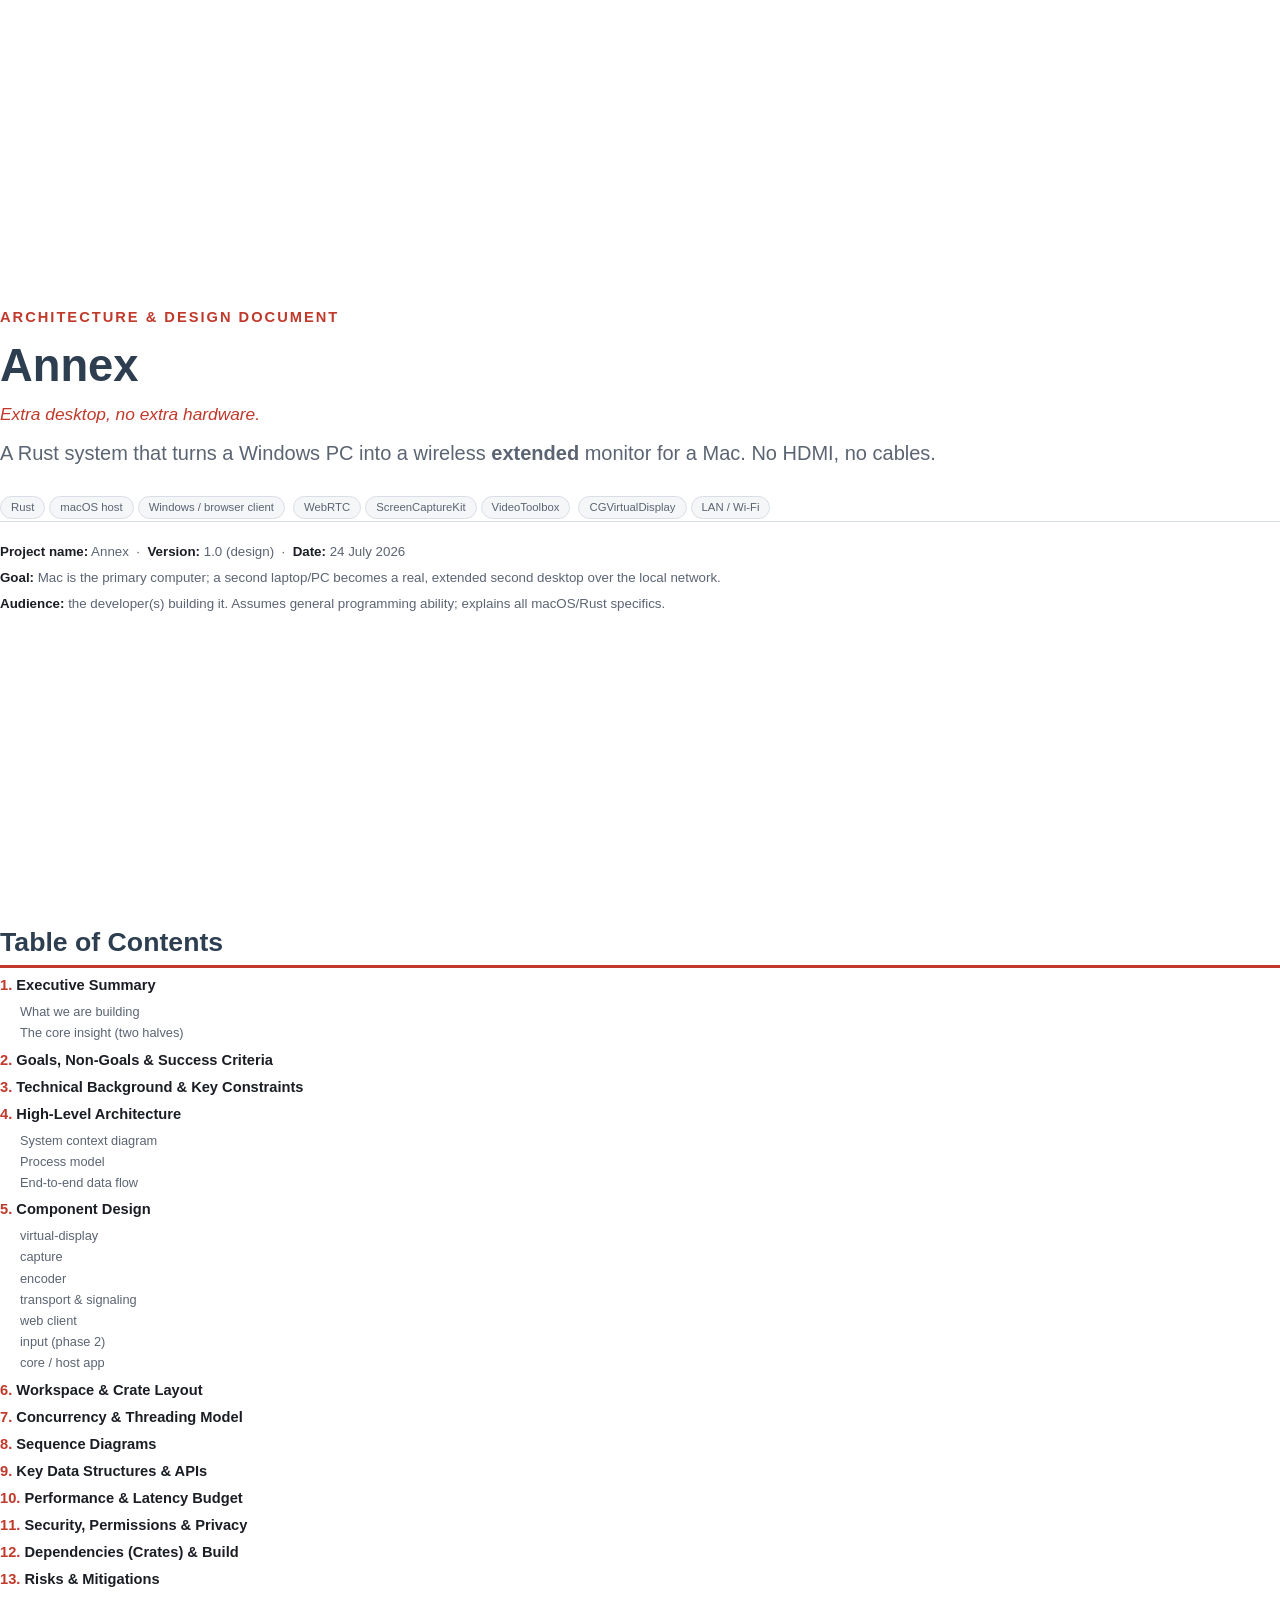
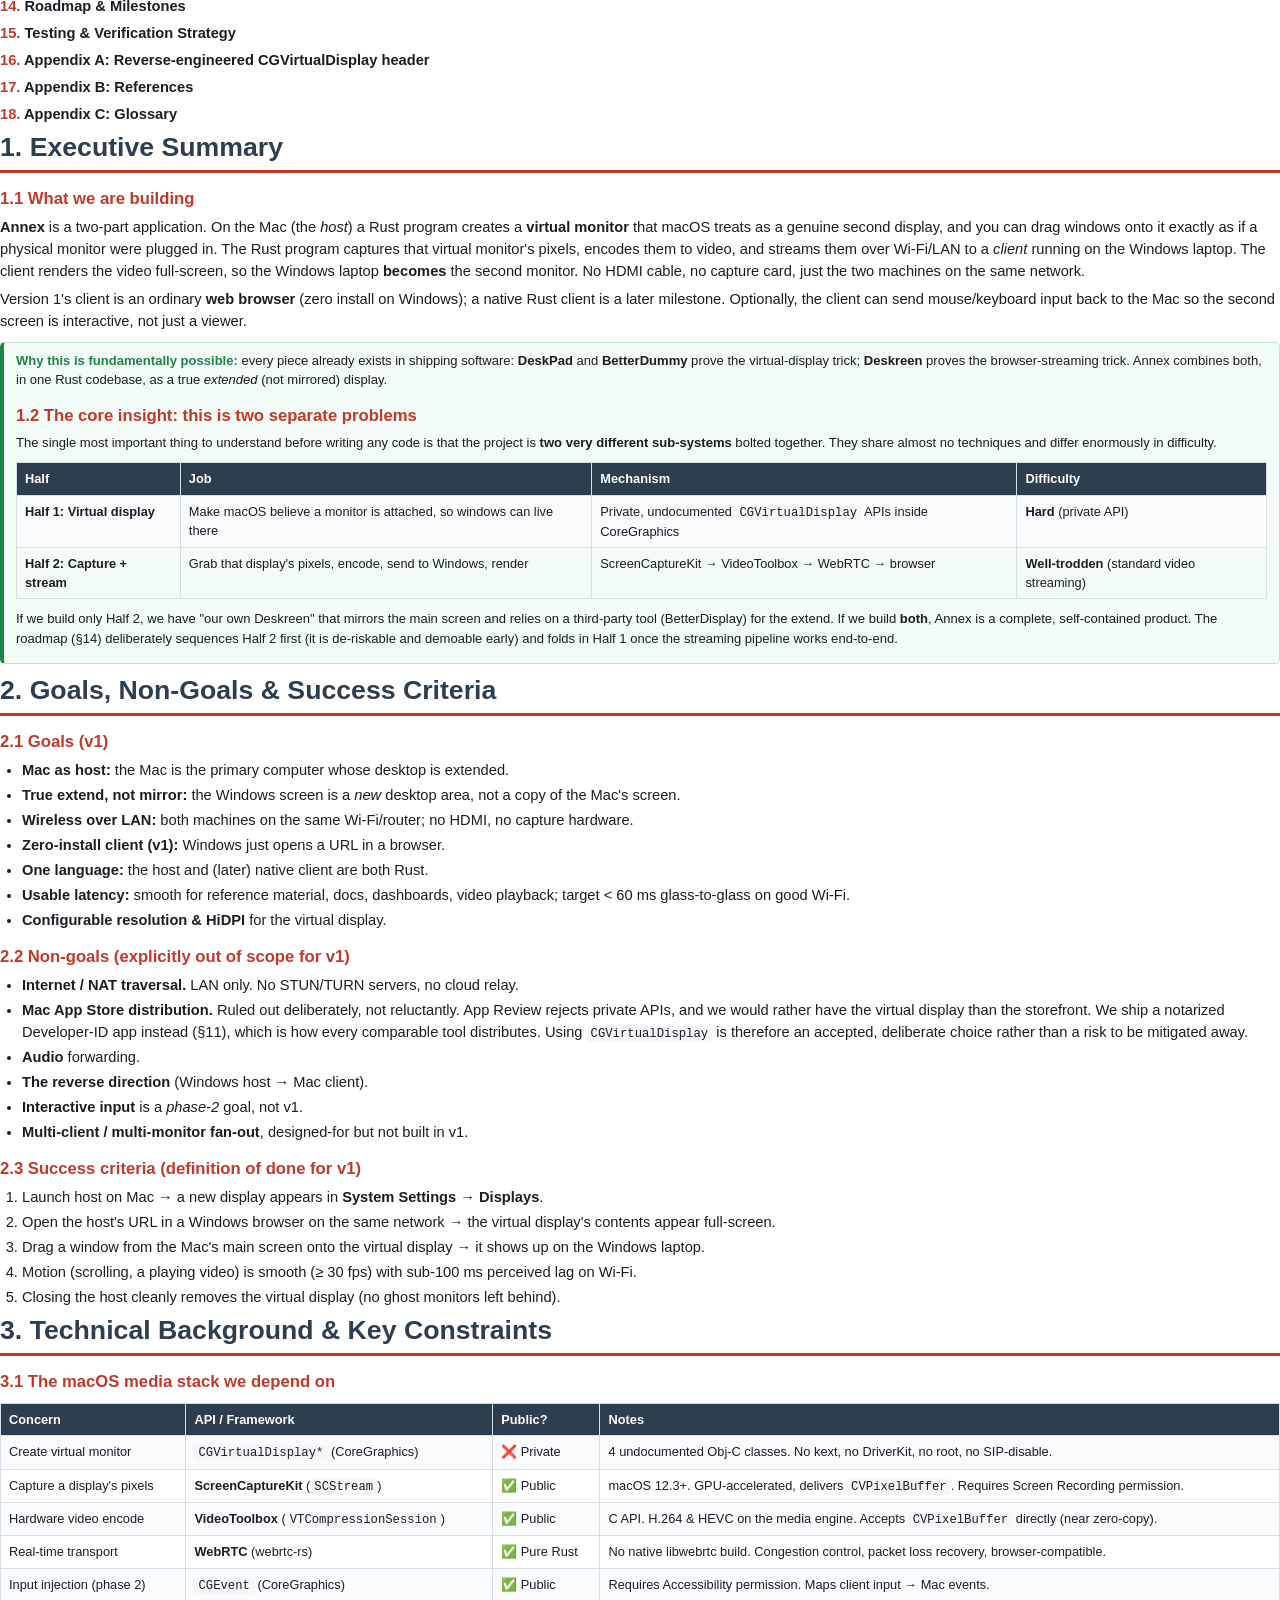
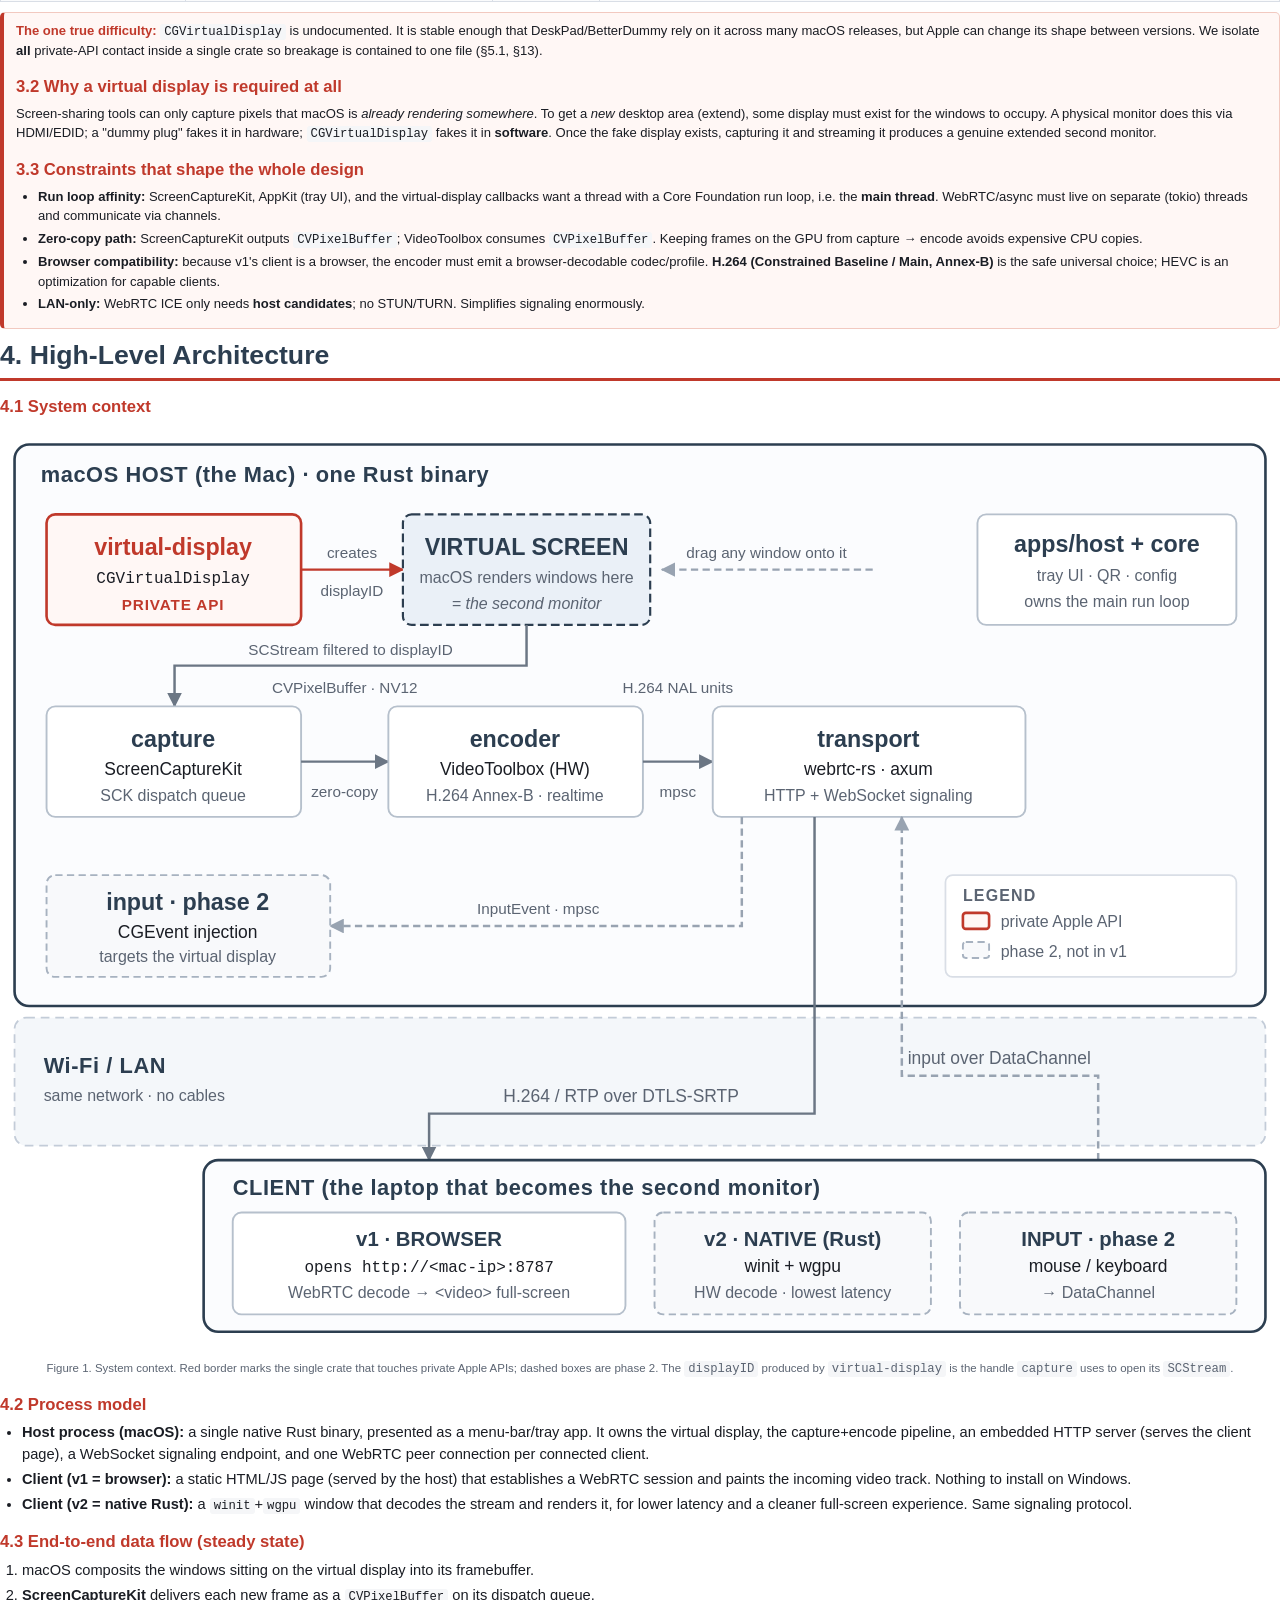
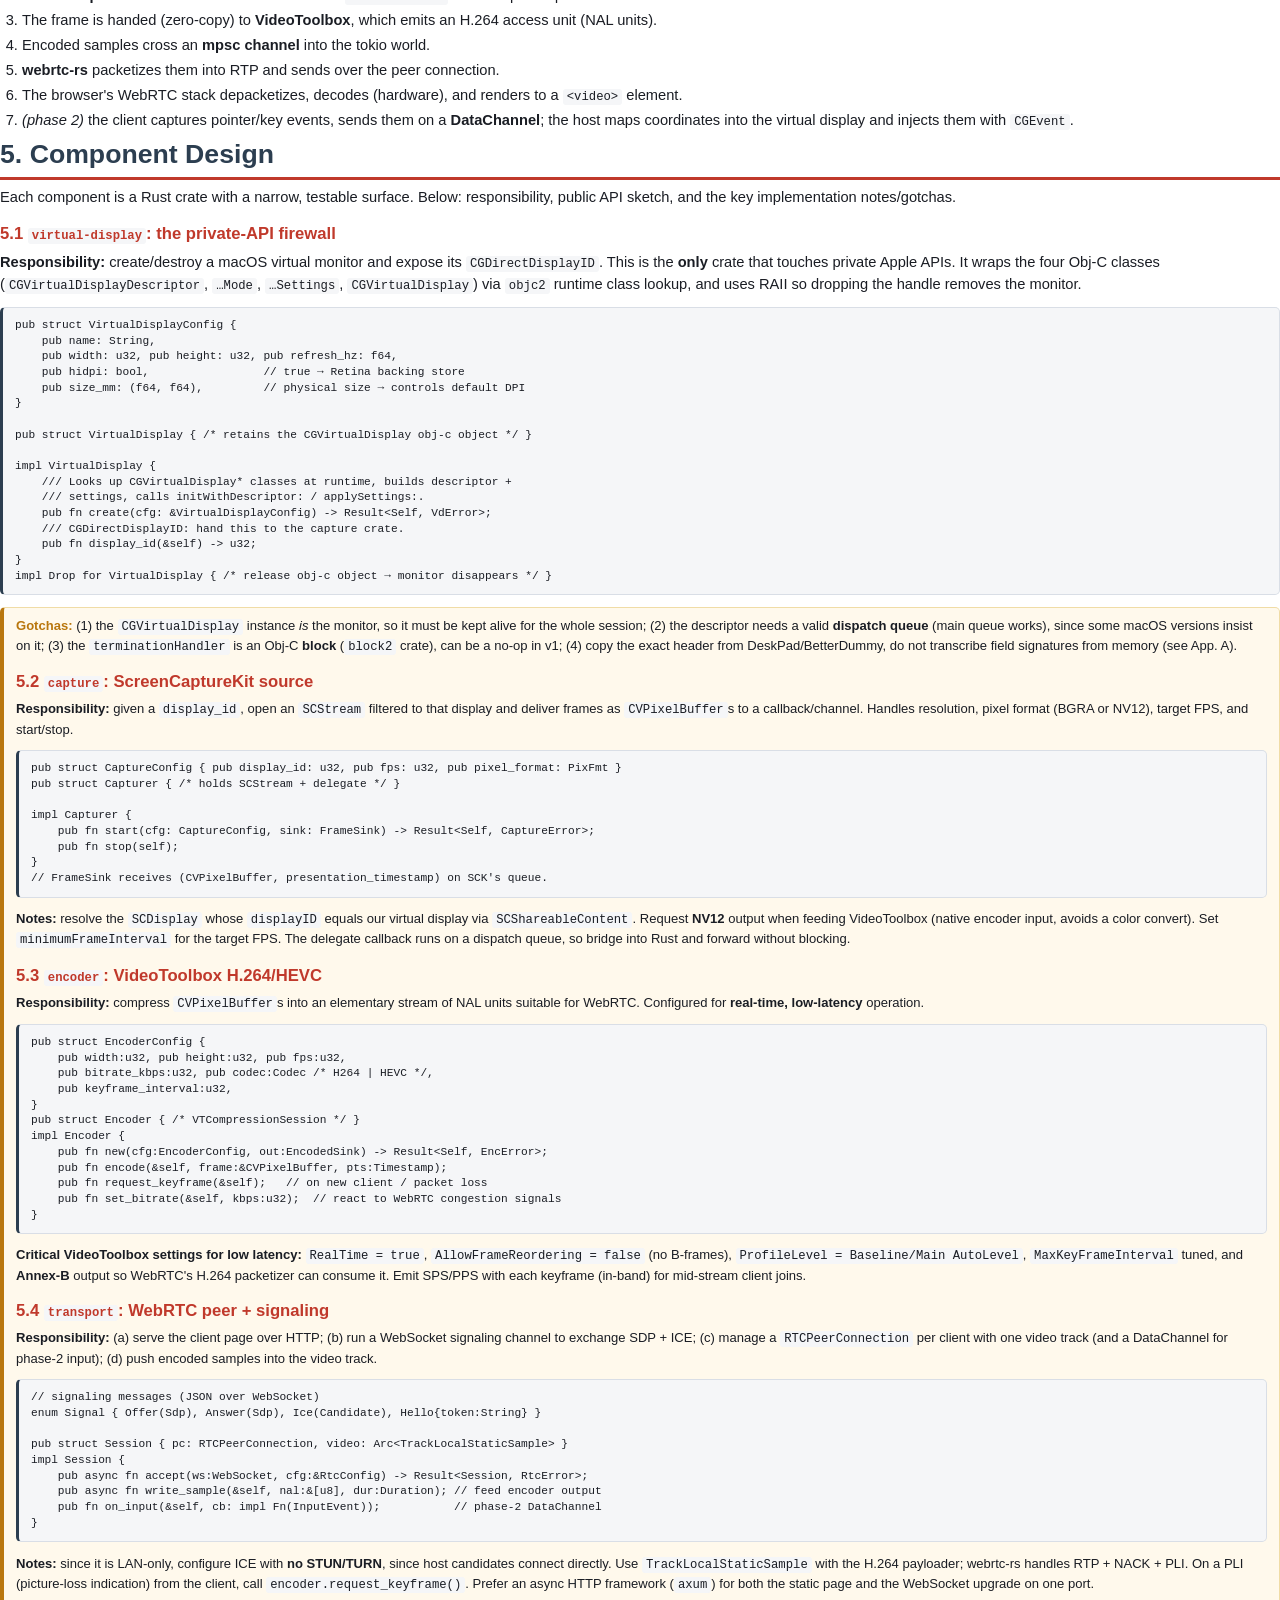
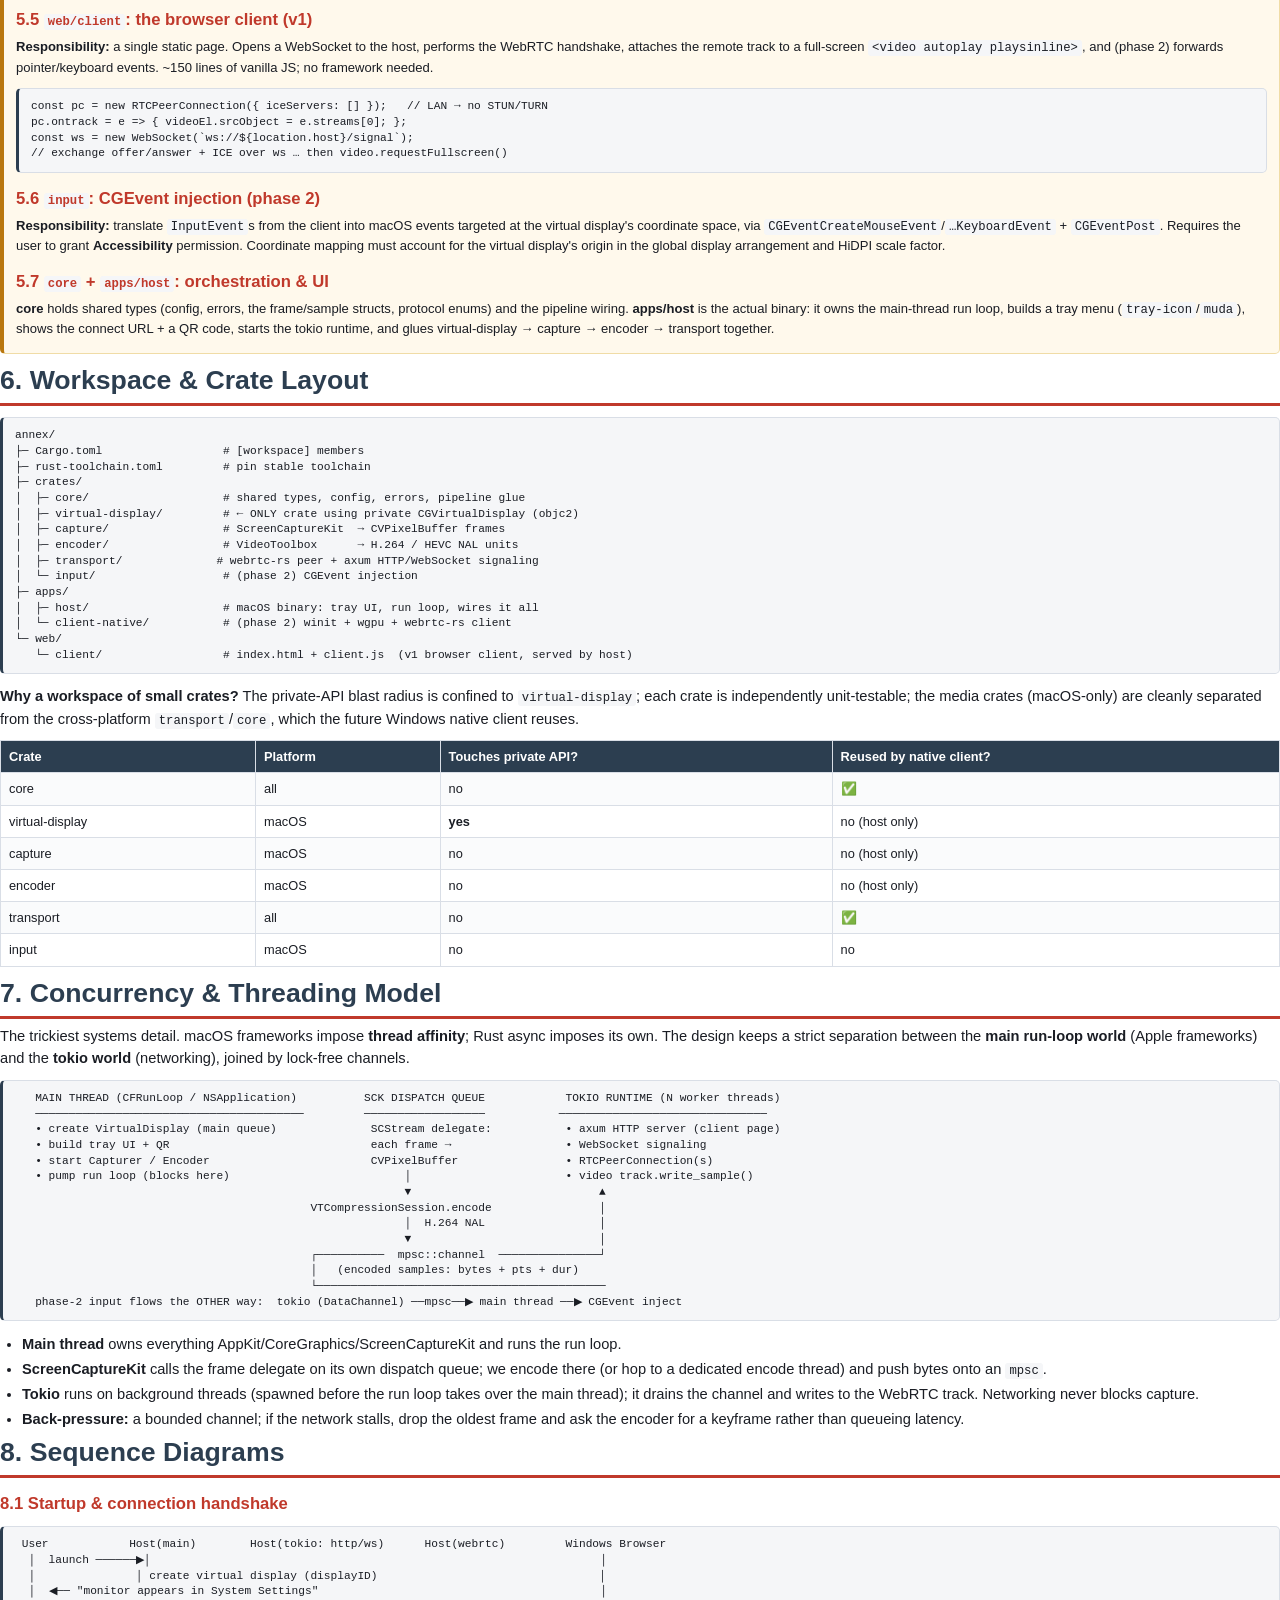
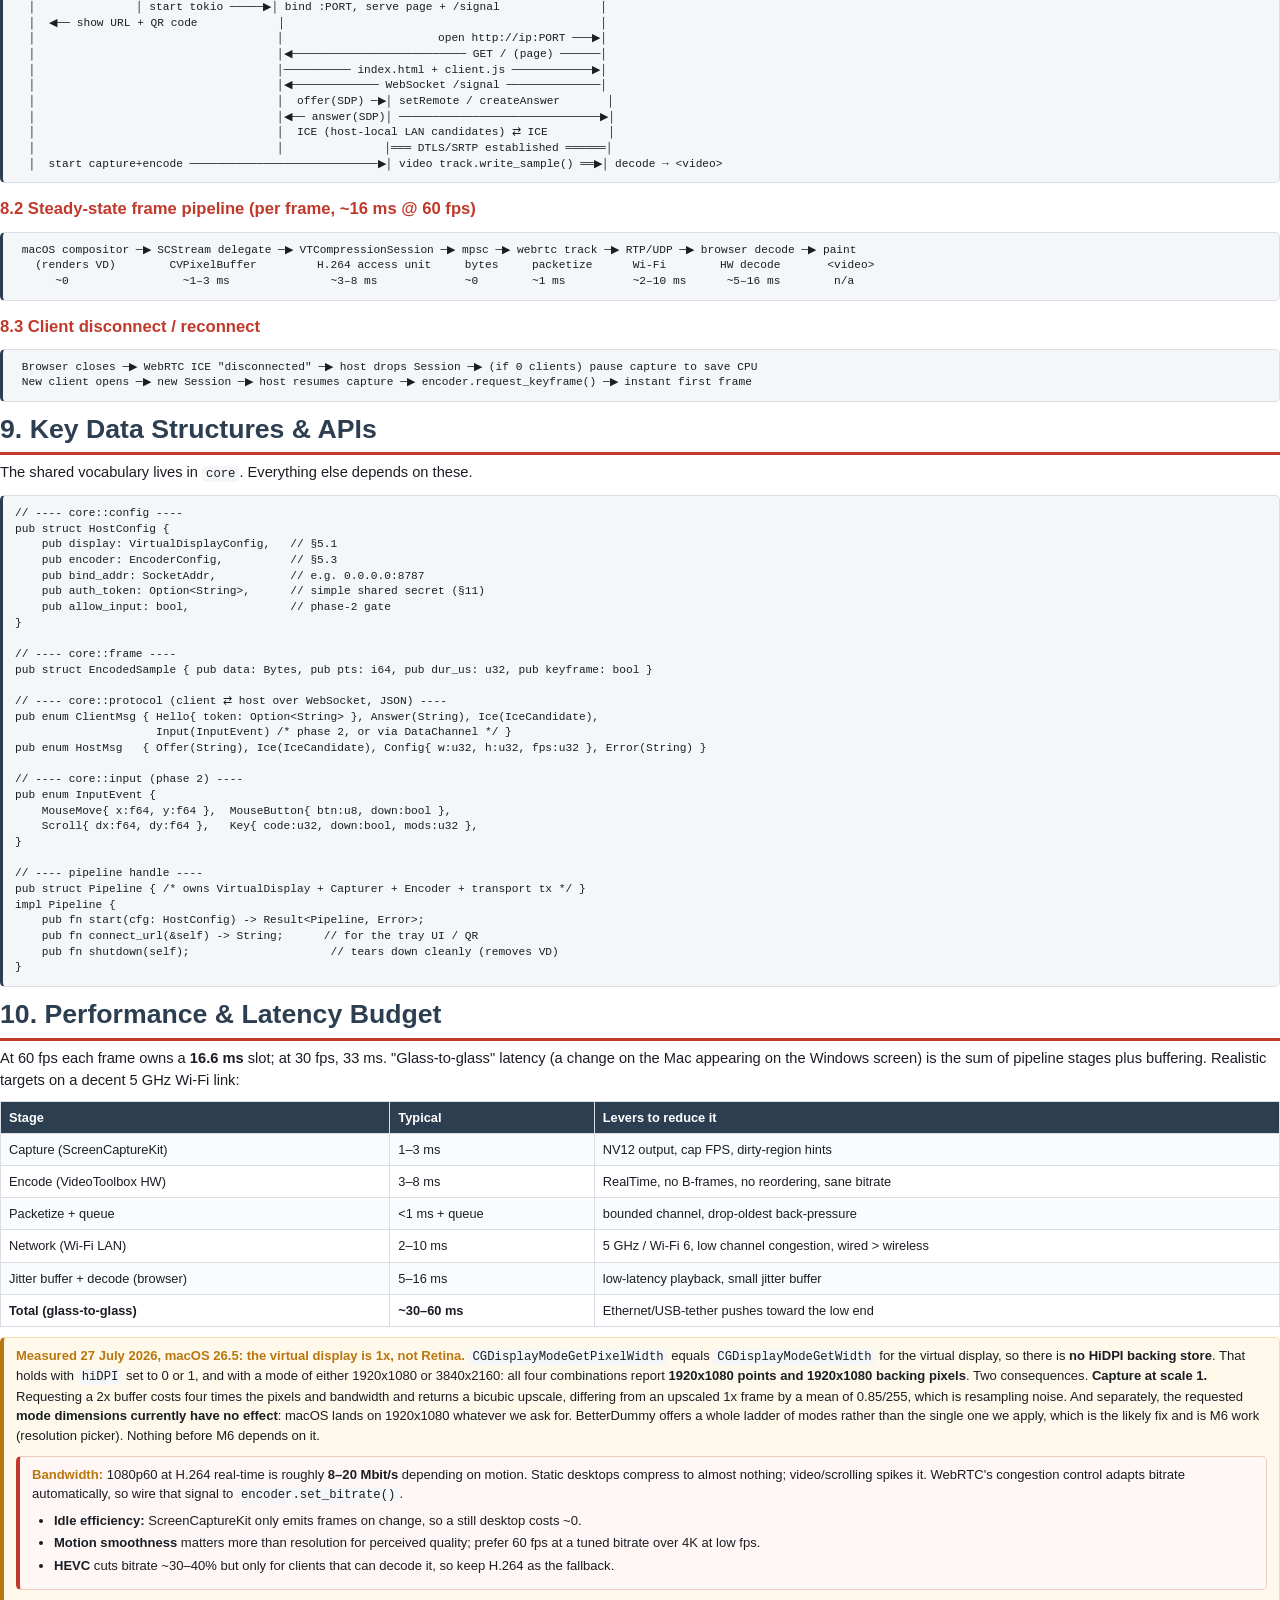
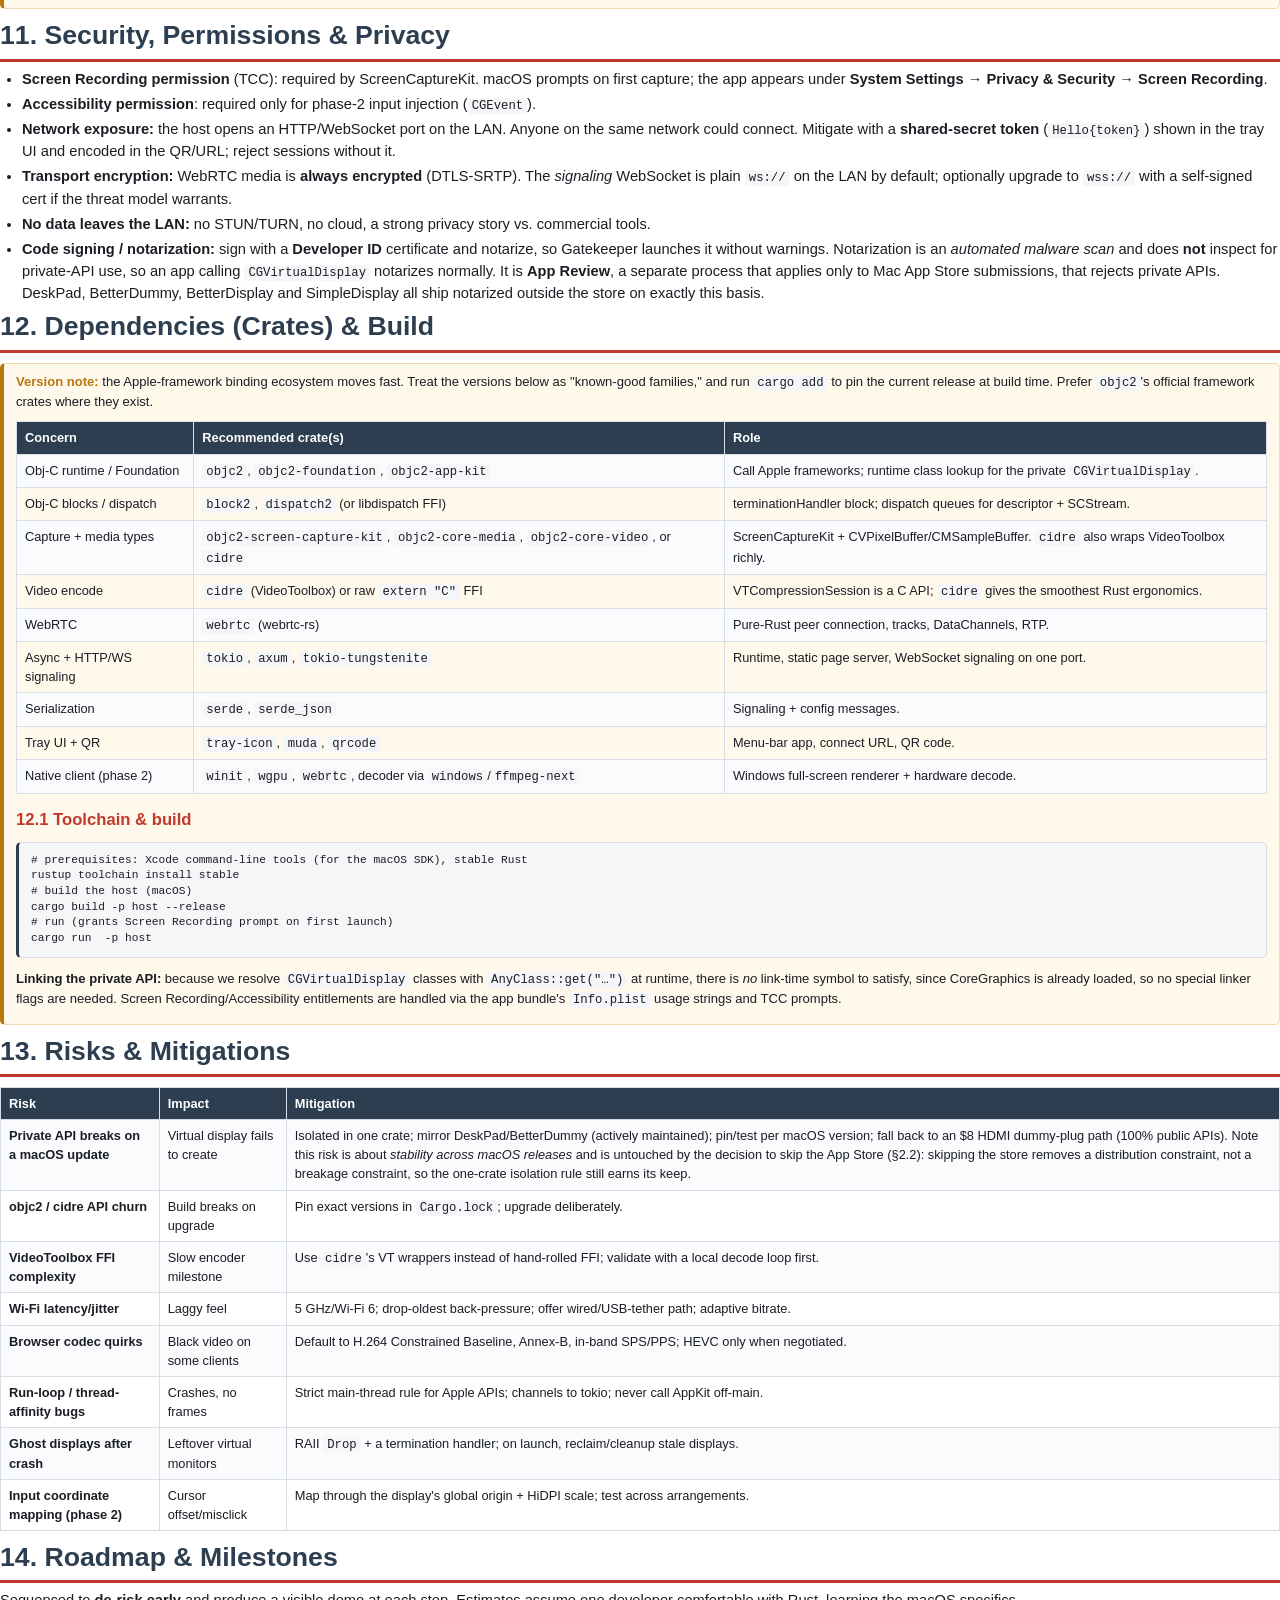
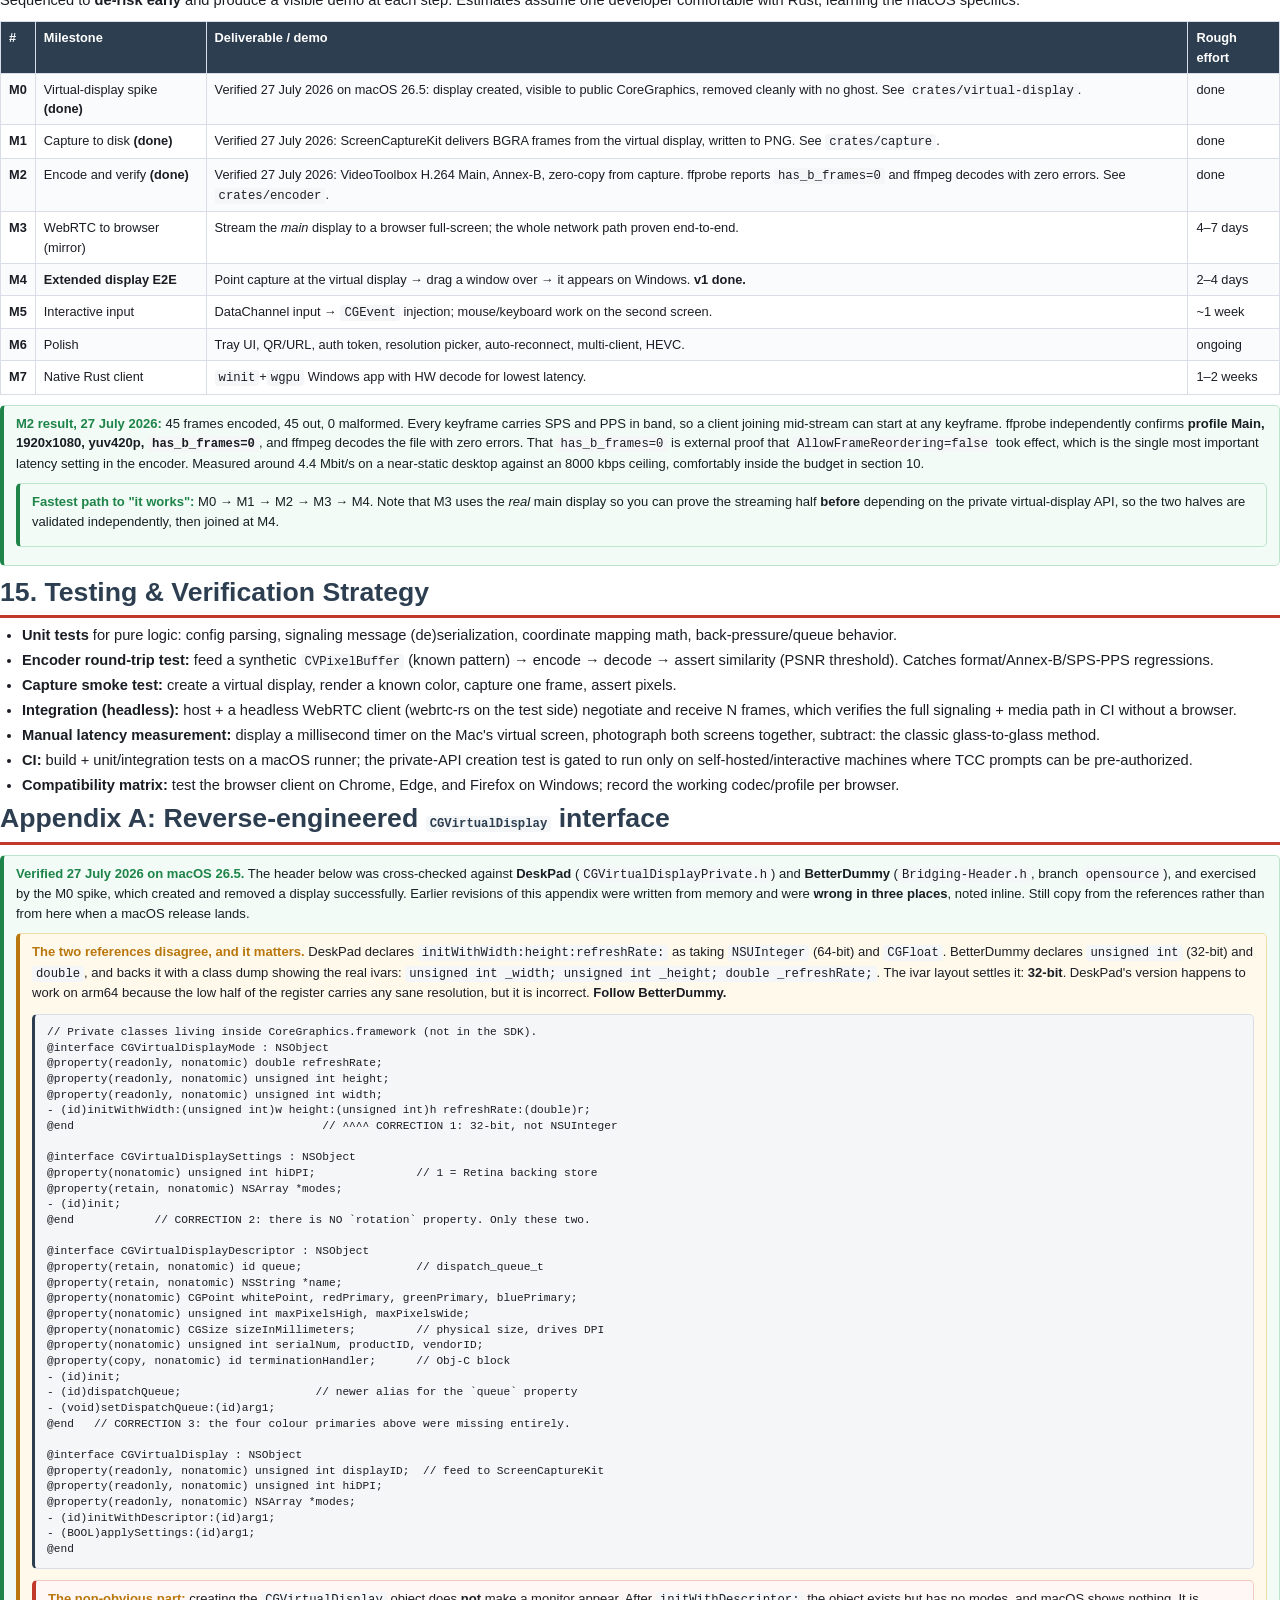
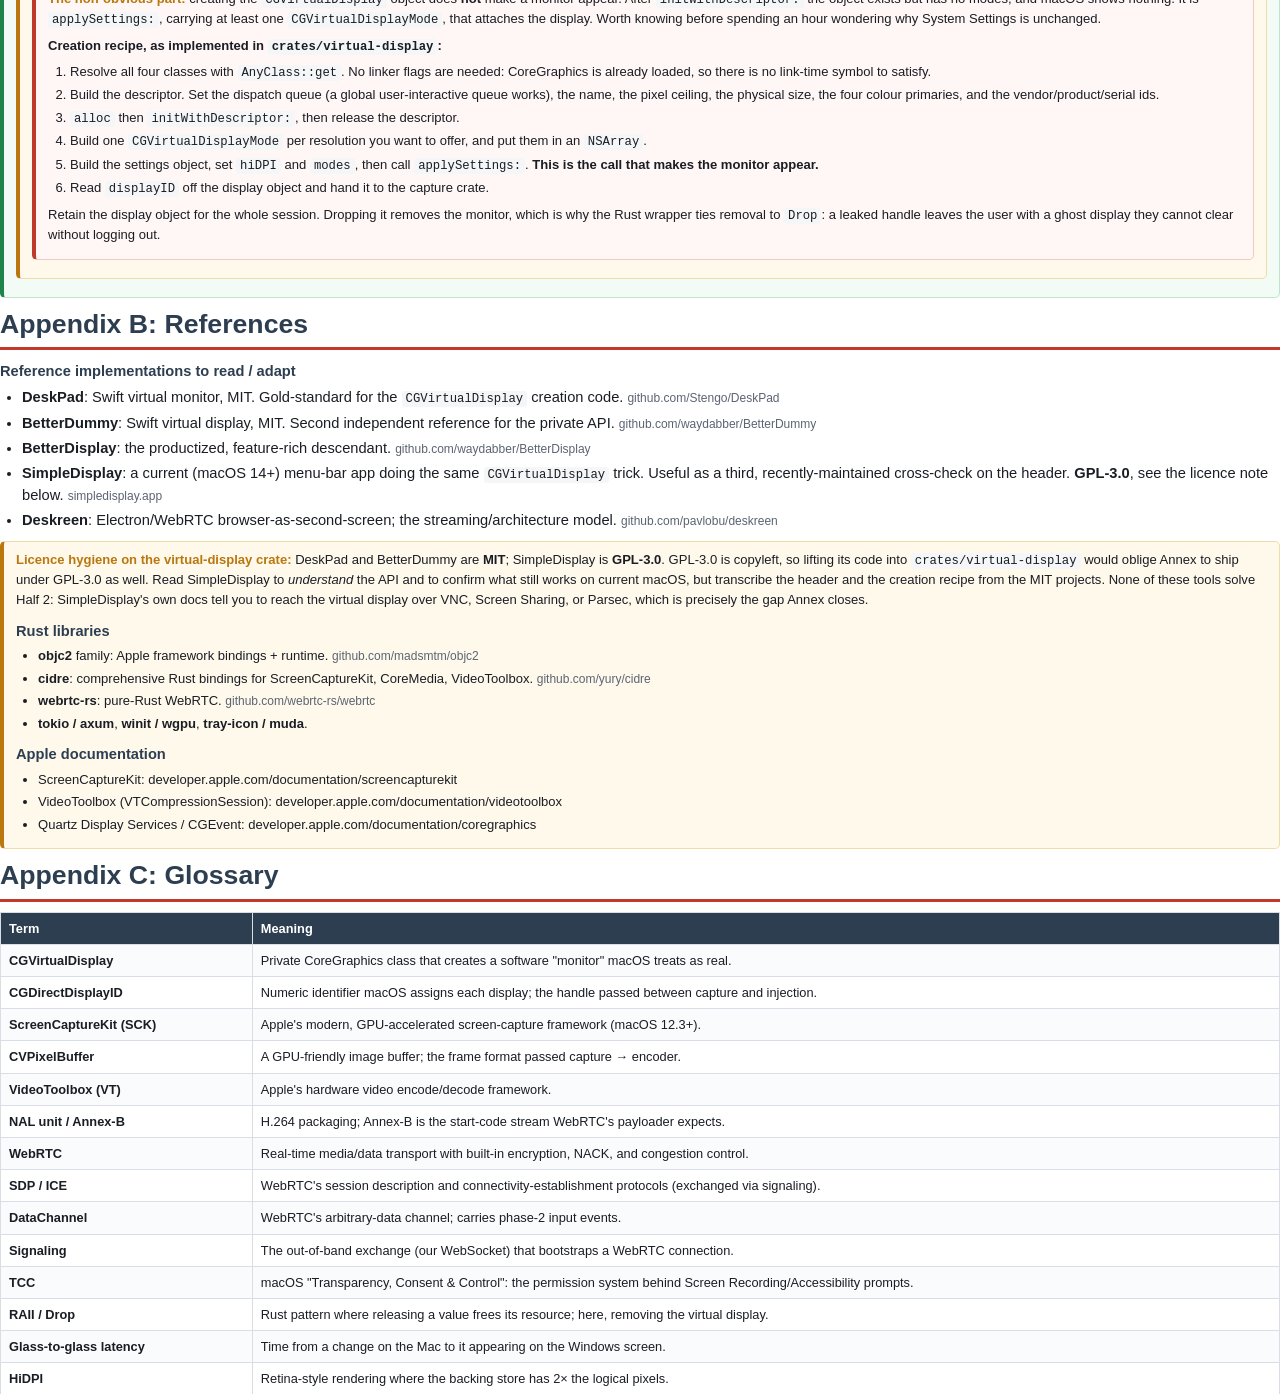
==== commit 25da16ac: "M2: VideoToolbox encodes the capture to a valid H.264 stream verified 27 july 2026. the full chain r" ====
--- a/docs/architecture.html
+++ b/docs/architecture.html
@@ -779,13 +779,21 @@
     <tr><th>#</th><th>Milestone</th><th>Deliverable / demo</th><th>Rough effort</th></tr>
     <tr><td><b>M0</b></td><td>Virtual-display spike <b>(done)</b></td><td>Verified 27 July 2026 on macOS 26.5: display created, visible to public CoreGraphics, removed cleanly with no ghost. See <code>crates/virtual-display</code>.</td><td>done</td></tr>
     <tr><td><b>M1</b></td><td>Capture to disk <b>(done)</b></td><td>Verified 27 July 2026: ScreenCaptureKit delivers BGRA frames from the virtual display, written to PNG. See <code>crates/capture</code>.</td><td>done</td></tr>
-    <tr><td><b>M2</b></td><td>Encode + local verify</td><td>VideoToolbox → H.264; decode locally (or write .h264/.mp4) to confirm a valid low-latency stream.</td><td>3–5 days</td></tr>
+    <tr><td><b>M2</b></td><td>Encode and verify <b>(done)</b></td><td>Verified 27 July 2026: VideoToolbox H.264 Main, Annex-B, zero-copy from capture. ffprobe reports <code>has_b_frames=0</code> and ffmpeg decodes with zero errors. See <code>crates/encoder</code>.</td><td>done</td></tr>
     <tr><td><b>M3</b></td><td>WebRTC to browser (mirror)</td><td>Stream the <i>main</i> display to a browser full-screen; the whole network path proven end-to-end.</td><td>4–7 days</td></tr>
     <tr><td><b>M4</b></td><td><b>Extended display E2E</b></td><td>Point capture at the virtual display → drag a window over → it appears on Windows. <b>v1 done.</b></td><td>2–4 days</td></tr>
     <tr><td><b>M5</b></td><td>Interactive input</td><td>DataChannel input → <code>CGEvent</code> injection; mouse/keyboard work on the second screen.</td><td>~1 week</td></tr>
     <tr><td><b>M6</b></td><td>Polish</td><td>Tray UI, QR/URL, auth token, resolution picker, auto-reconnect, multi-client, HEVC.</td><td>ongoing</td></tr>
     <tr><td><b>M7</b></td><td>Native Rust client</td><td><code>winit</code>+<code>wgpu</code> Windows app with HW decode for lowest latency.</td><td>1–2 weeks</td></tr>
   </table>
+  <div class="callout ok"><span class="lbl">M2 result, 27 July 2026:</span> 45 frames encoded, 45 out, 0 malformed.
+  Every keyframe carries SPS and PPS in band, so a client joining mid-stream can start at any keyframe. ffprobe
+  independently confirms <b>profile Main, 1920x1080, yuv420p, <code>has_b_frames=0</code></b>, and ffmpeg decodes the
+  file with zero errors. That <code>has_b_frames=0</code> is external proof that
+  <code>AllowFrameReordering=false</code> took effect, which is the single most important latency setting in the
+  encoder. Measured around 4.4 Mbit/s on a near-static desktop against an 8000 kbps ceiling, comfortably inside the
+  budget in section 10.</p>
+
   <div class="callout ok"><span class="lbl">Fastest path to "it works":</span> M0 → M1 → M2 → M3 → M4. Note that
   M3 uses the <i>real</i> main display so you can prove the streaming half <b>before</b> depending on the private
   virtual-display API, so the two halves are validated independently, then joined at M4.</p>
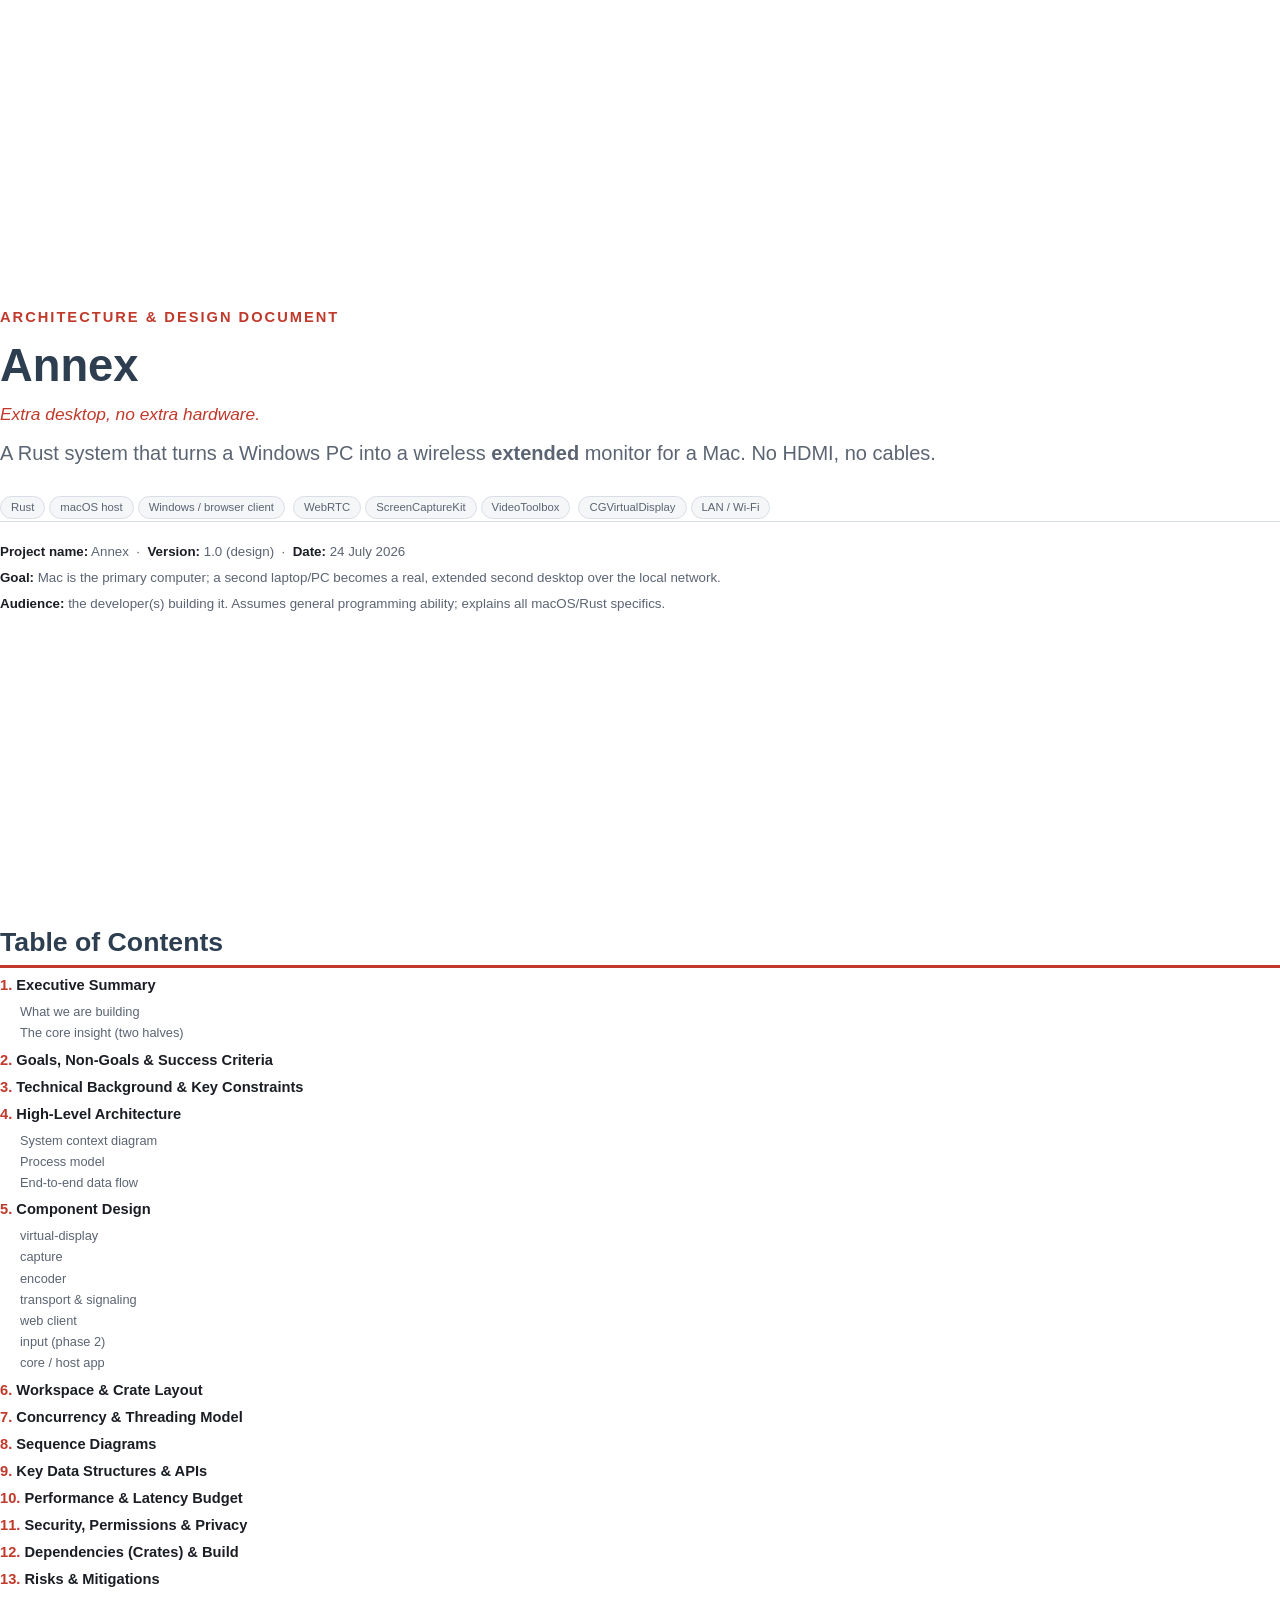
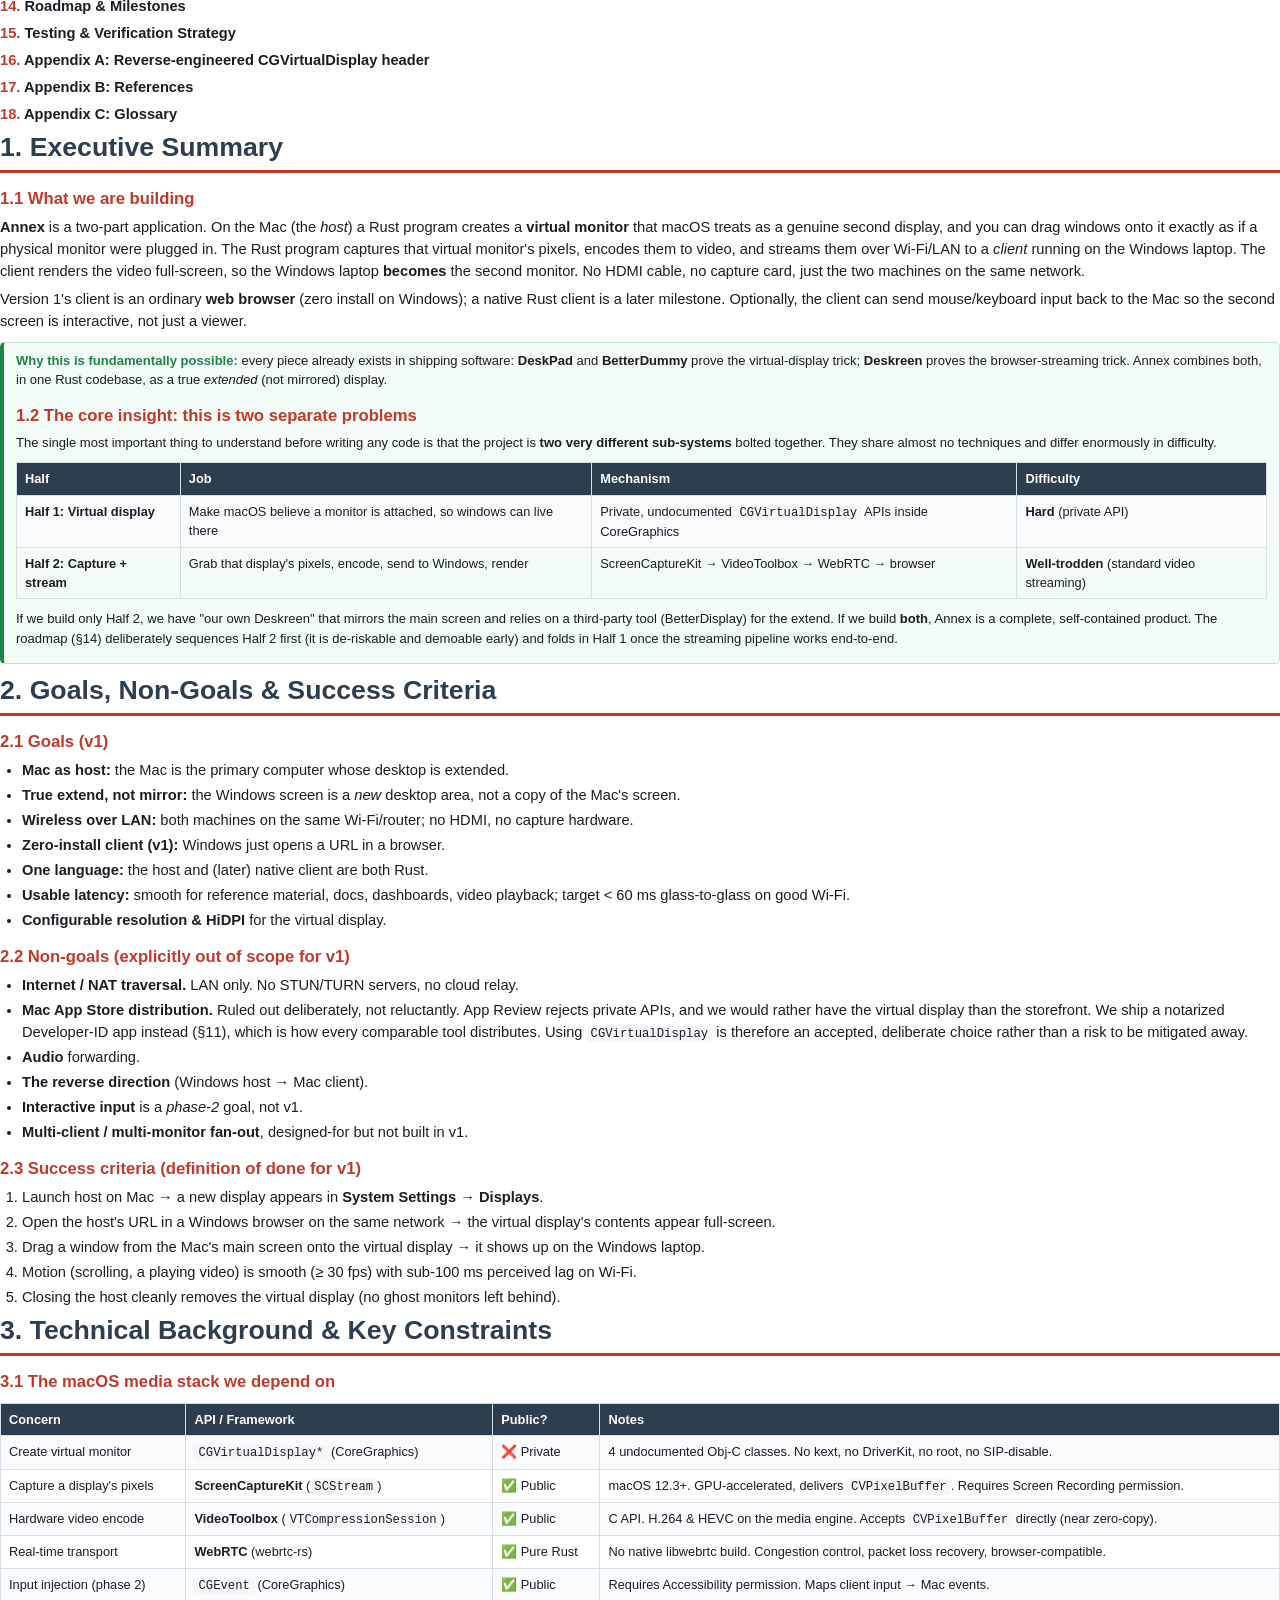
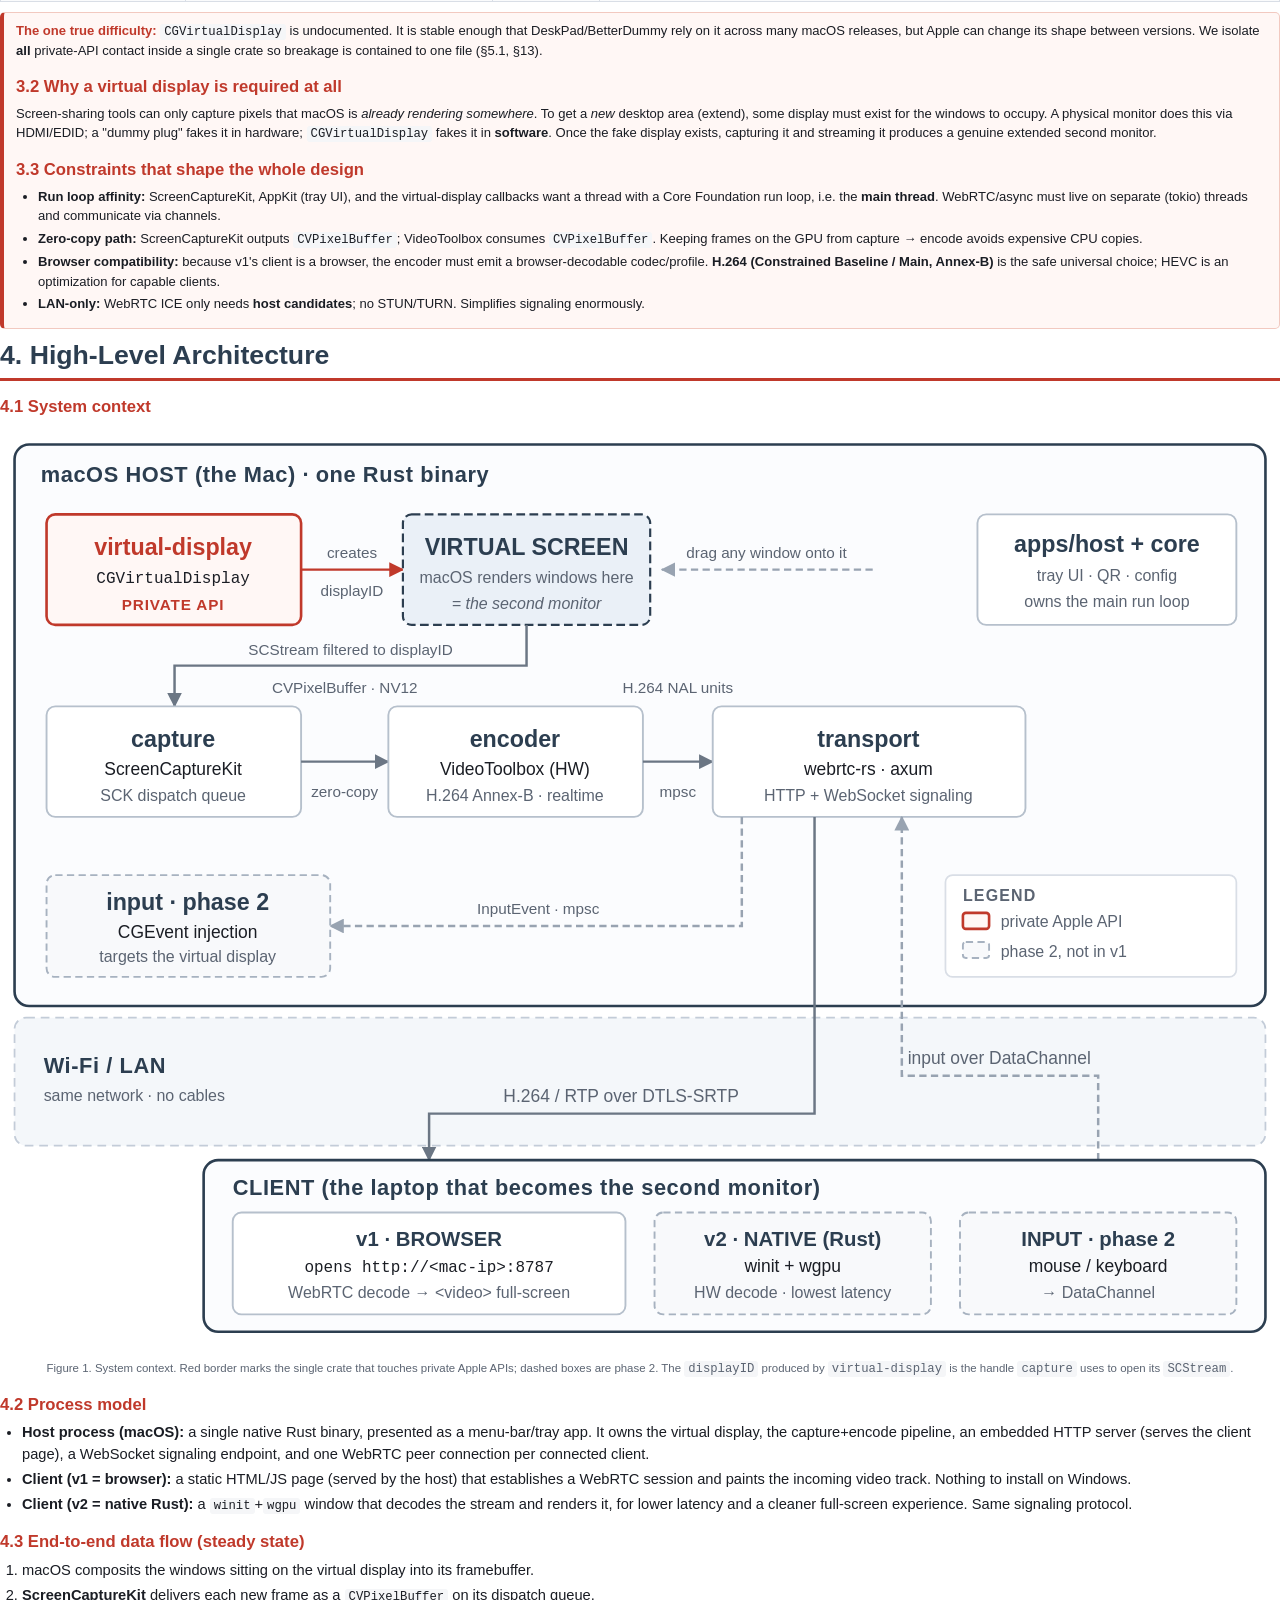
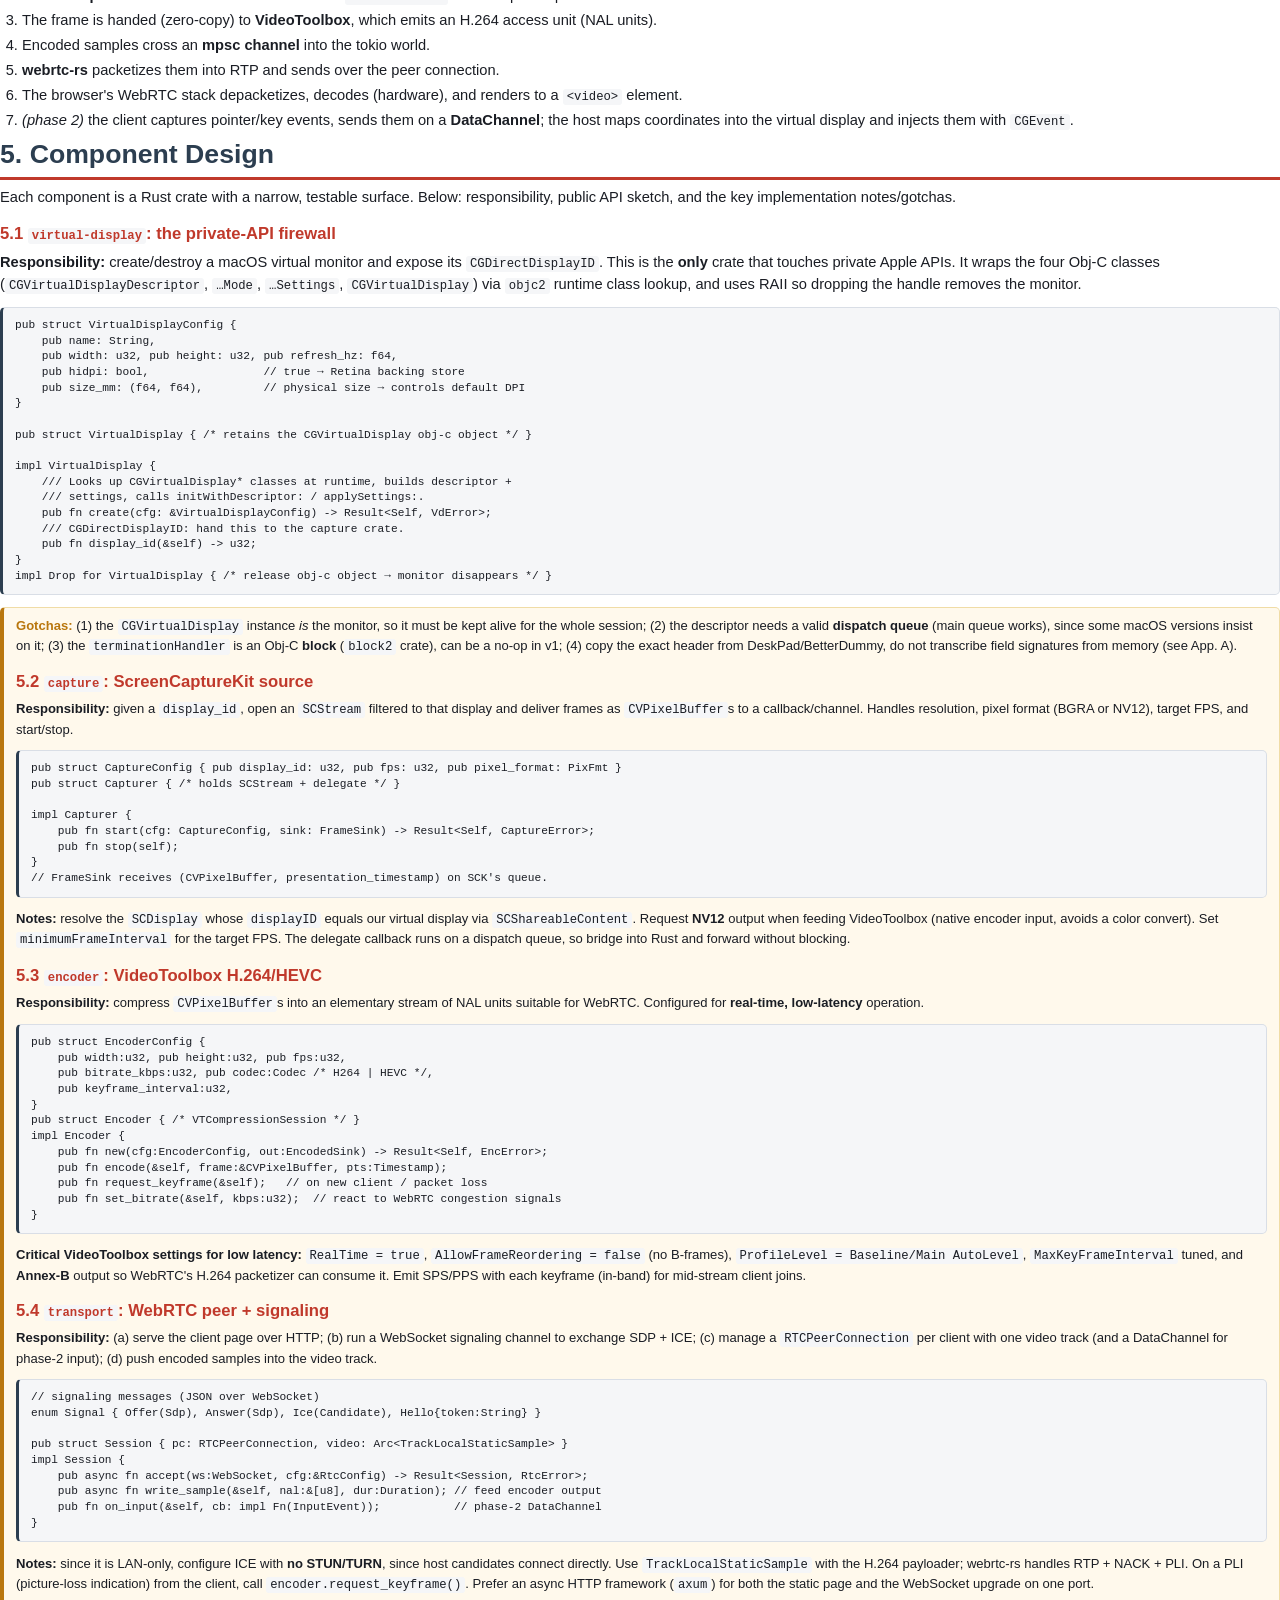
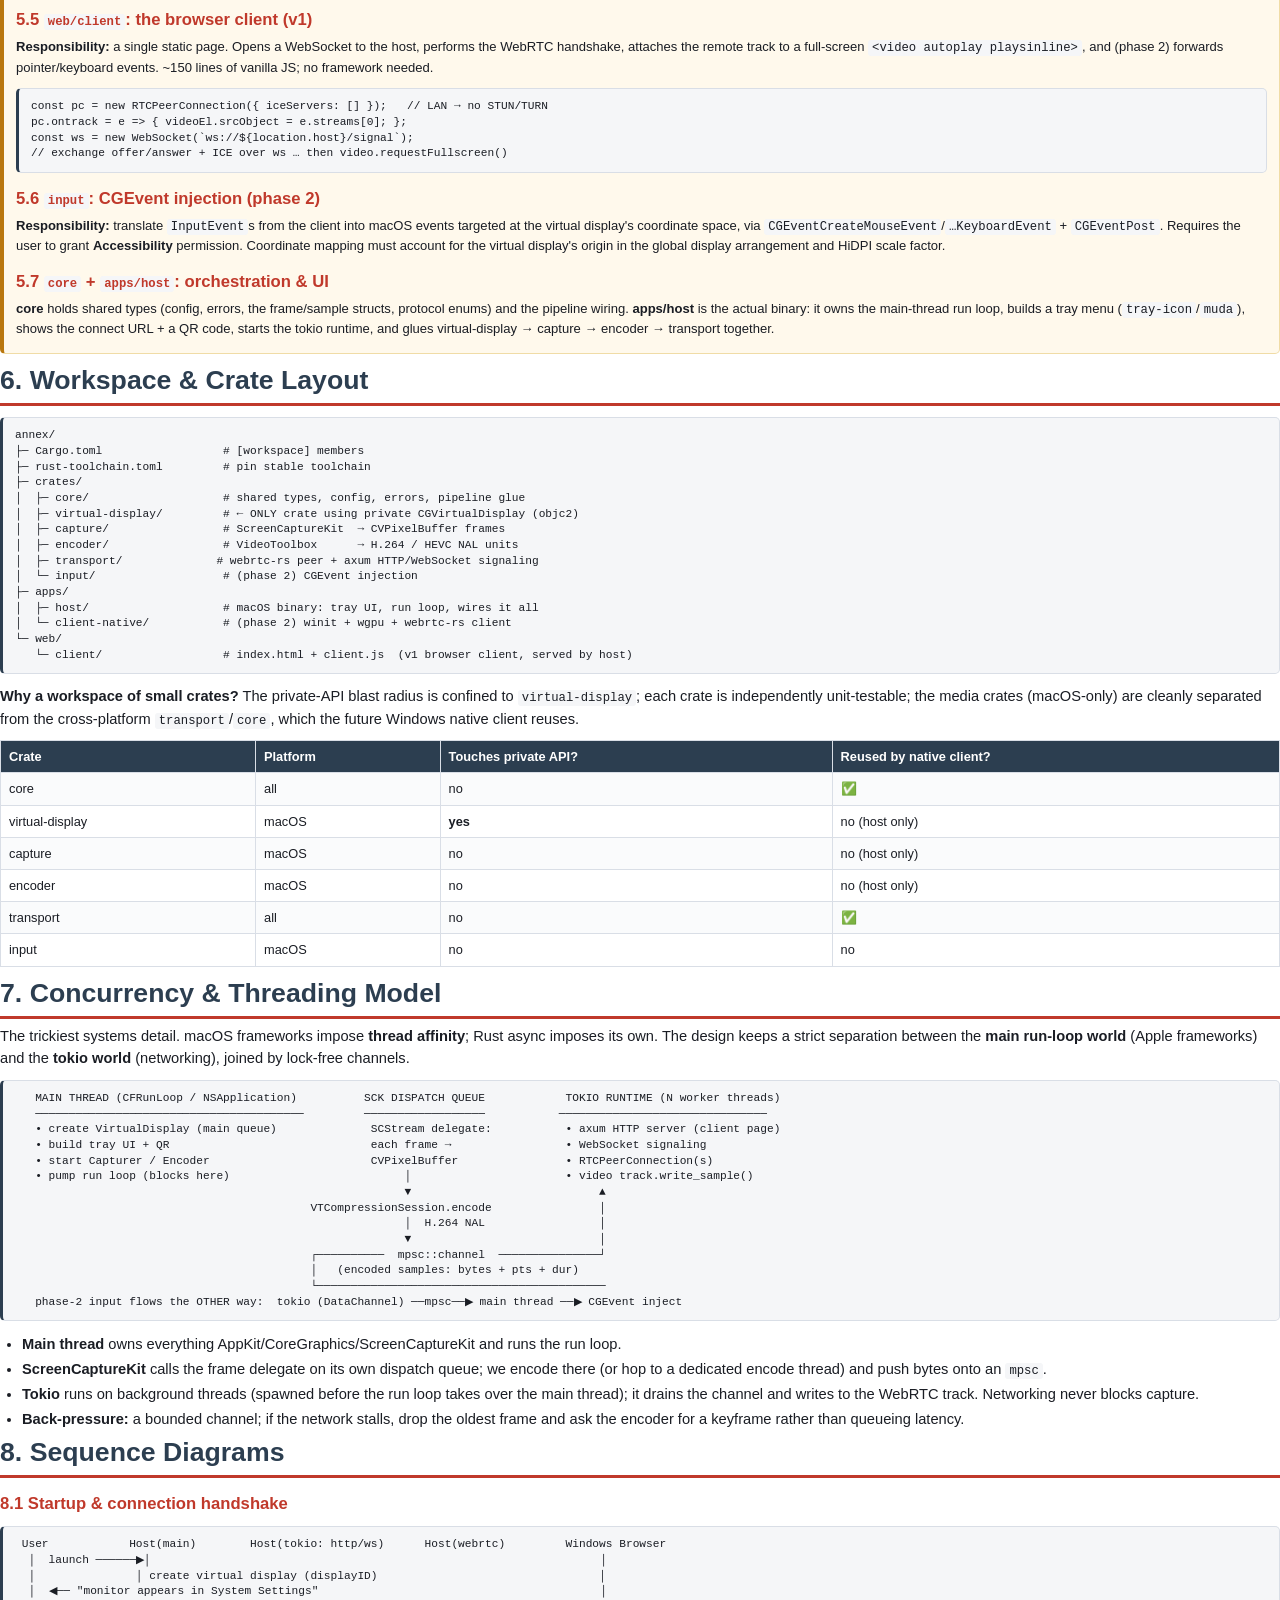
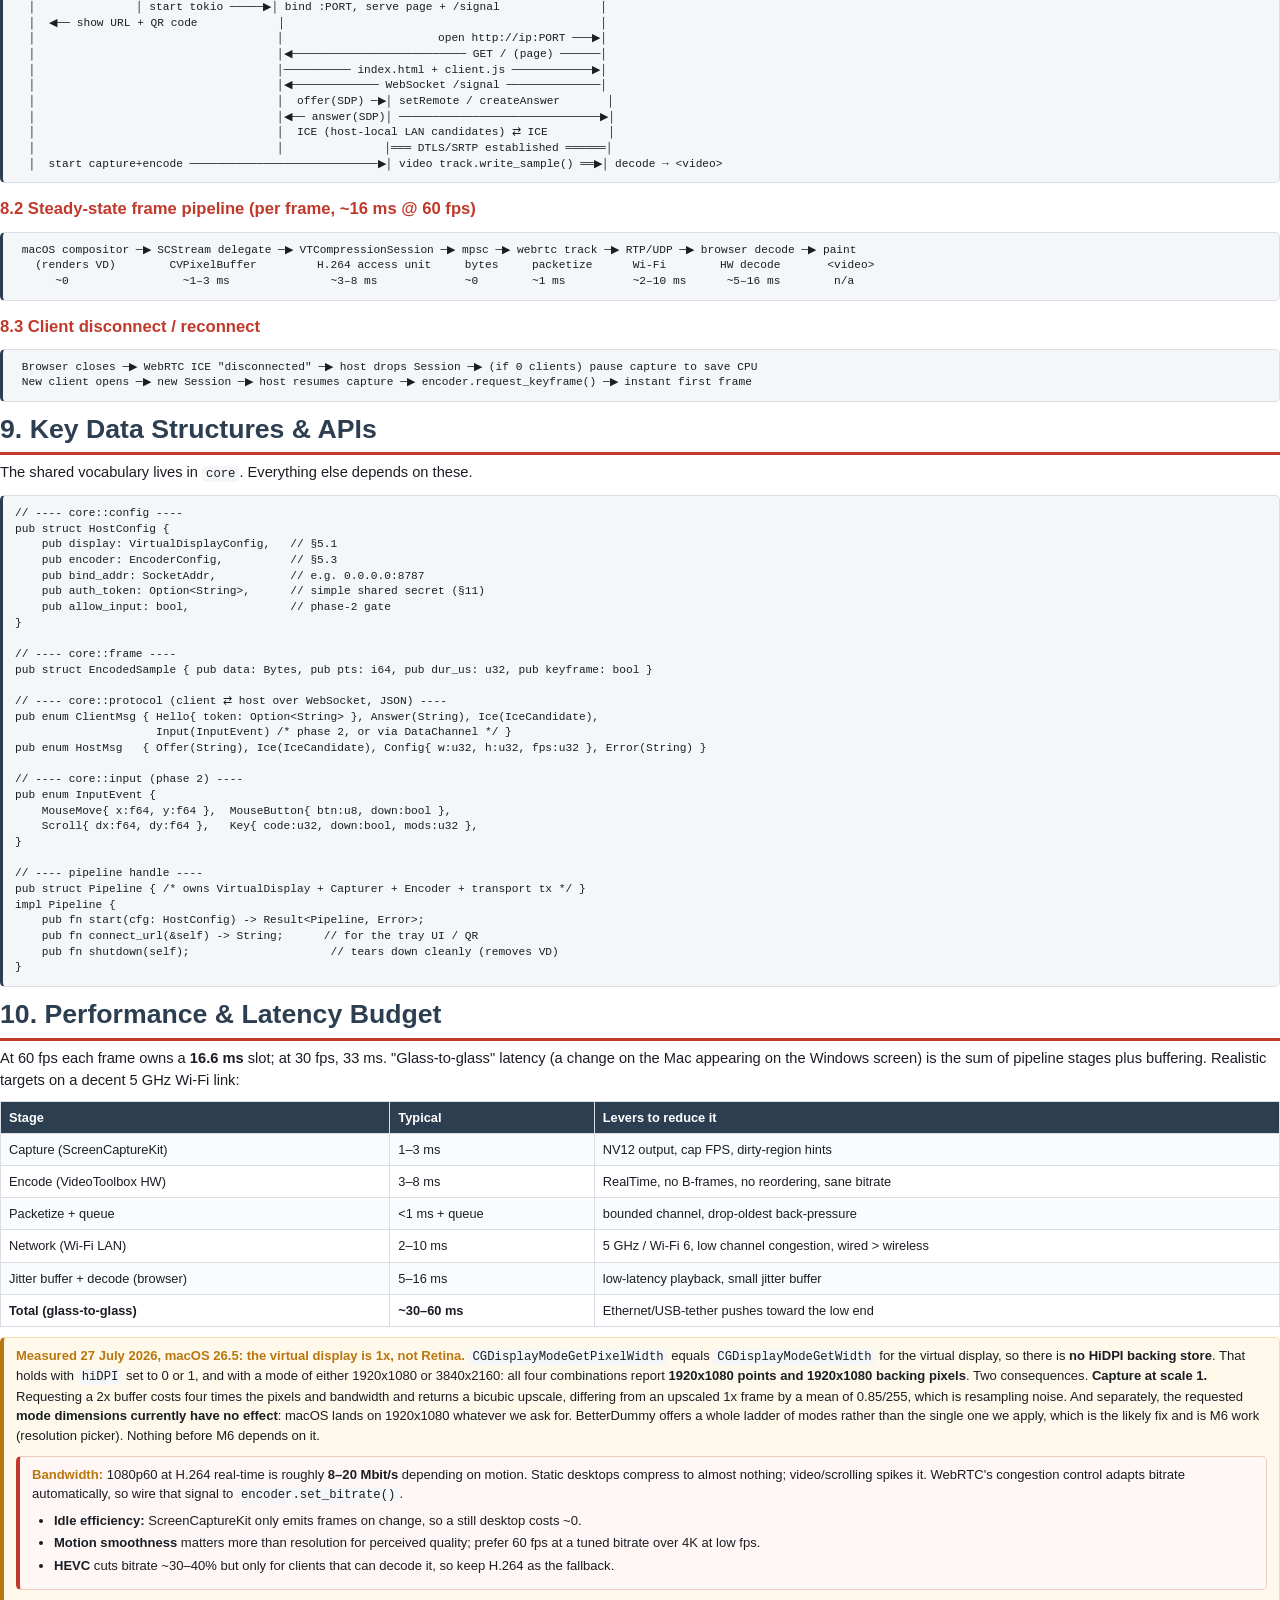
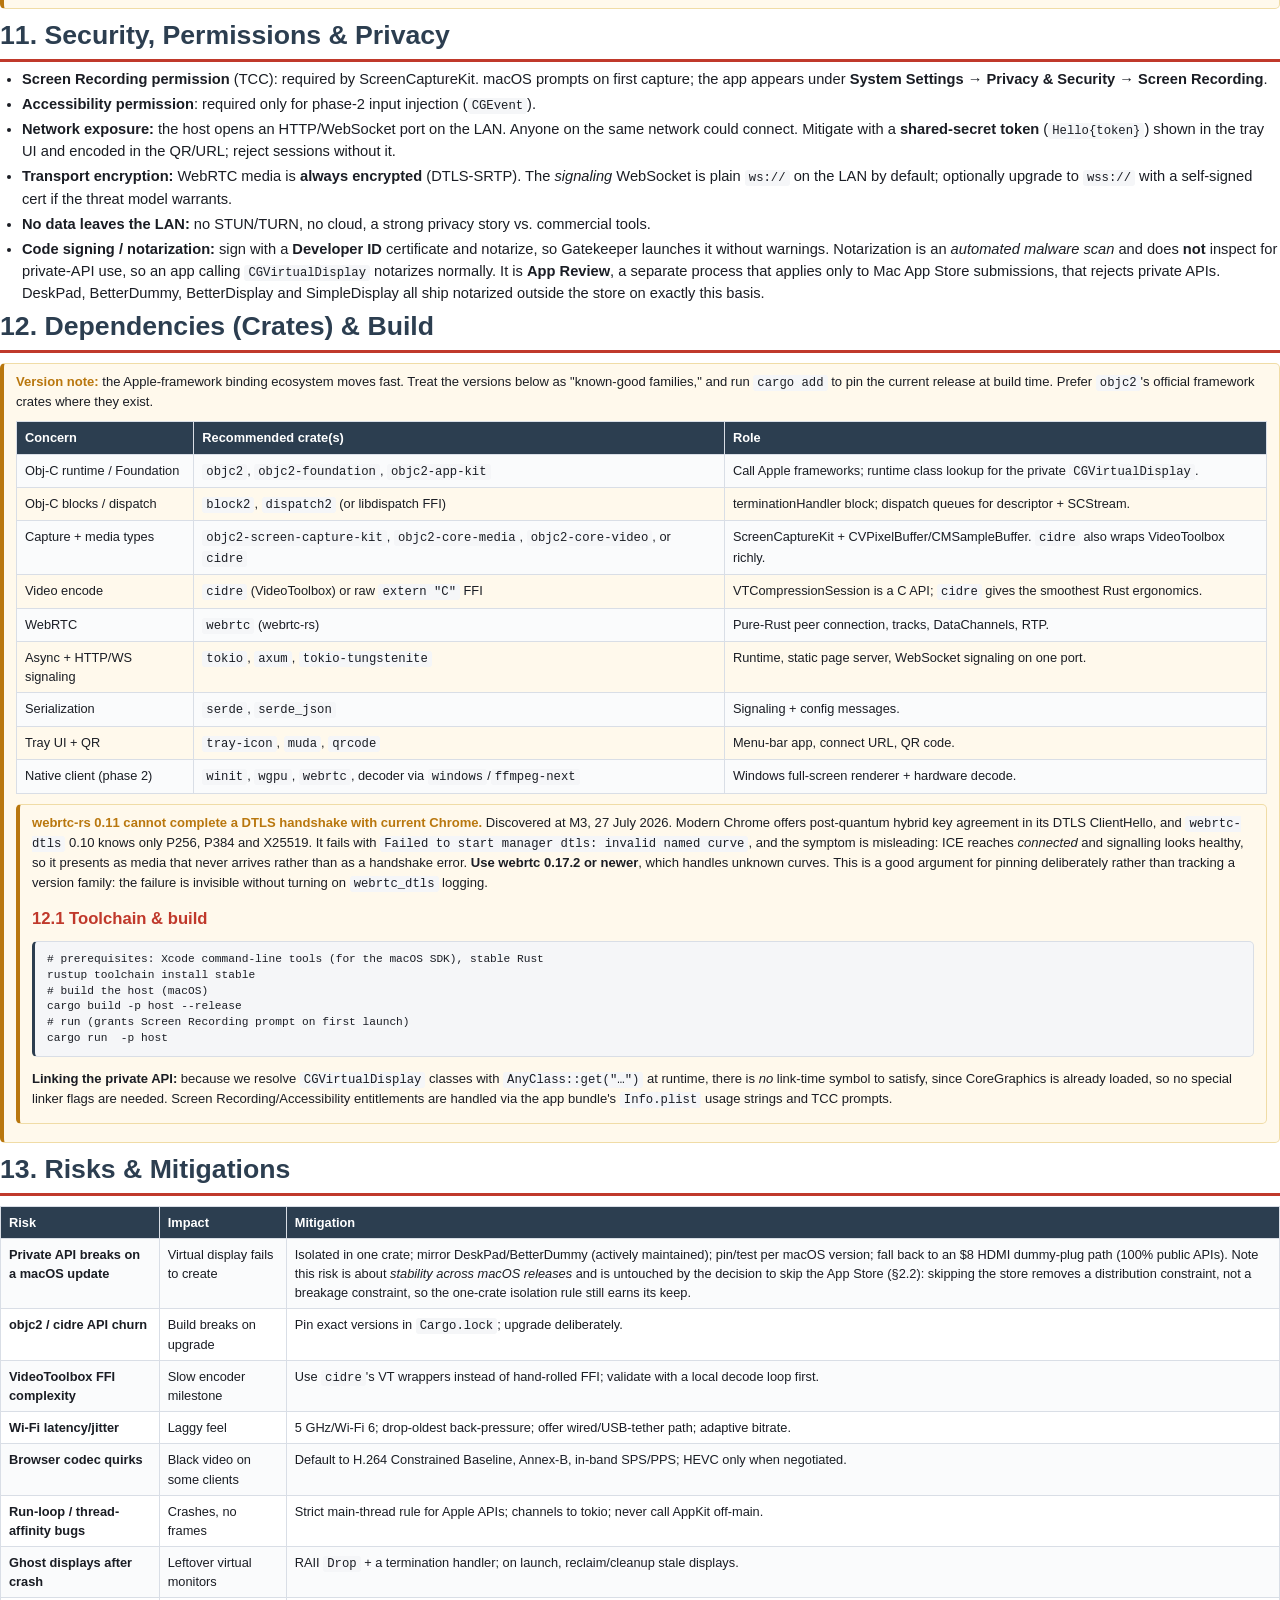
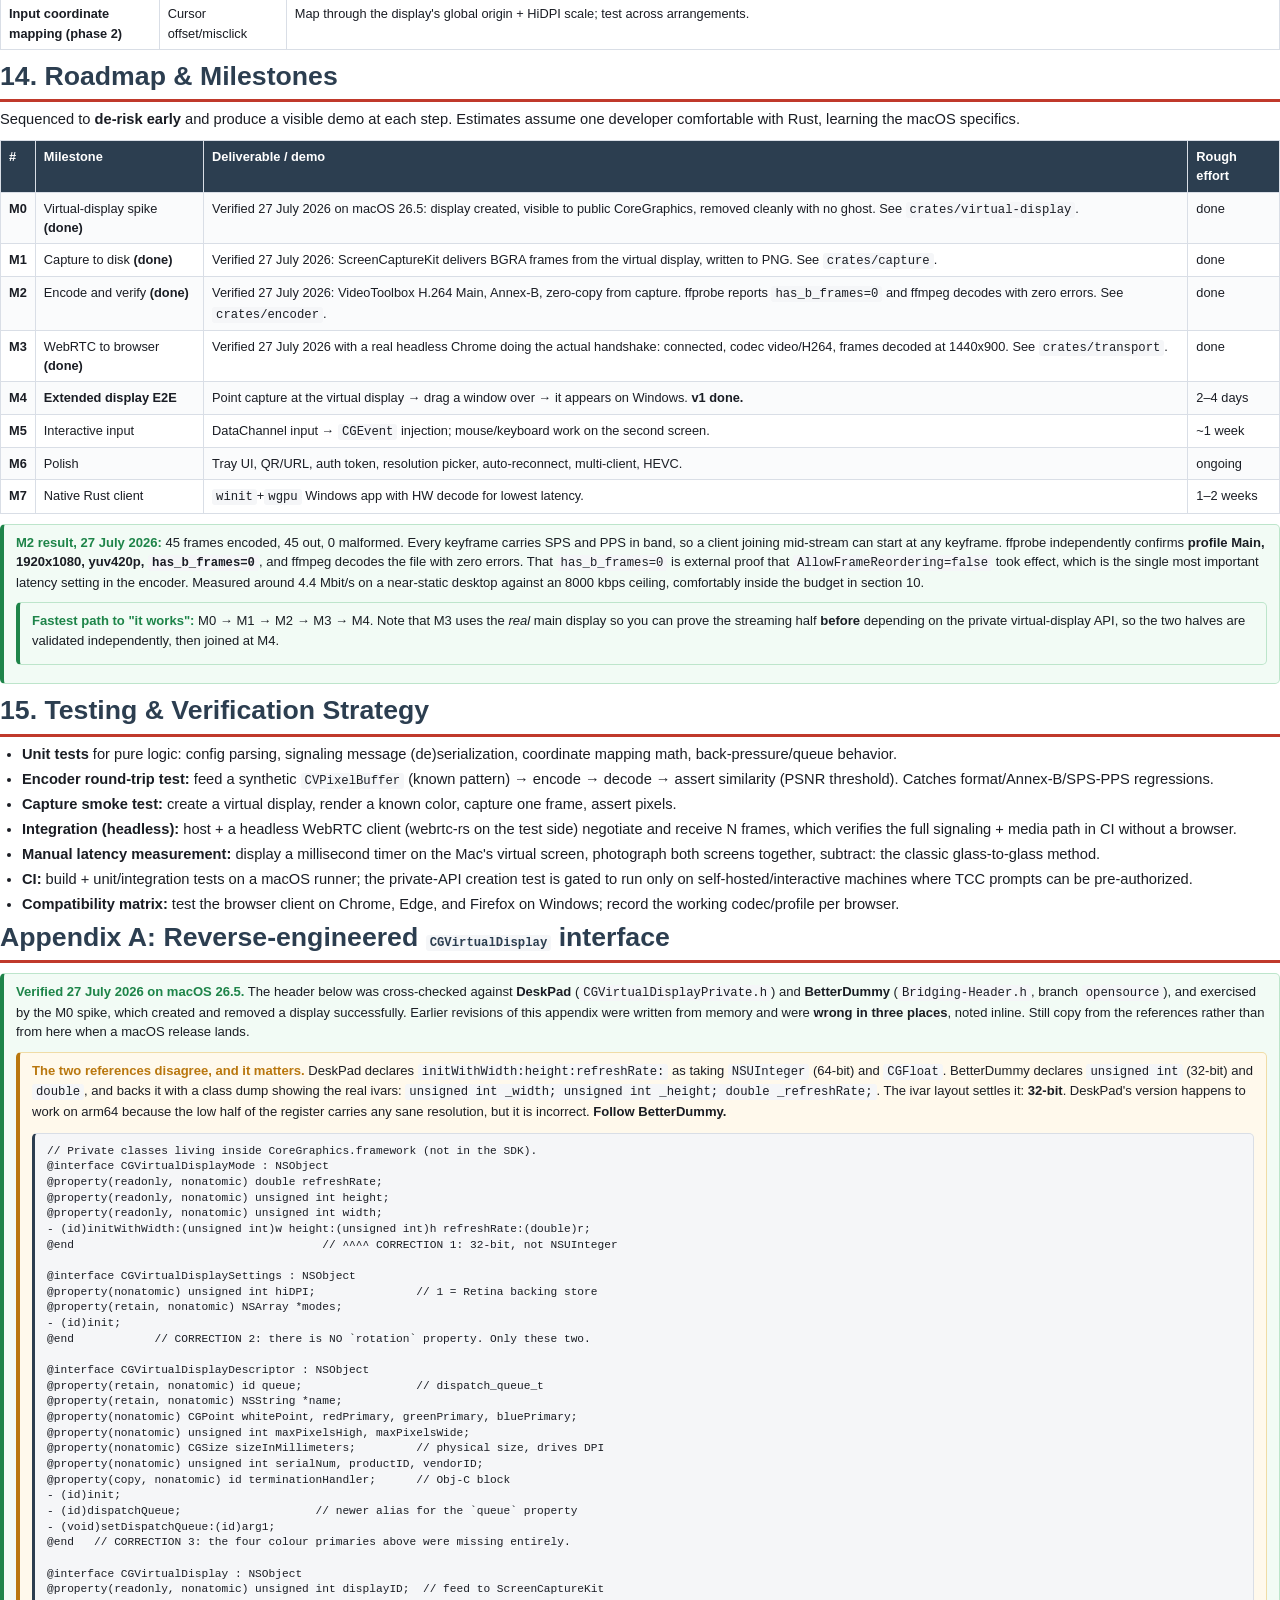
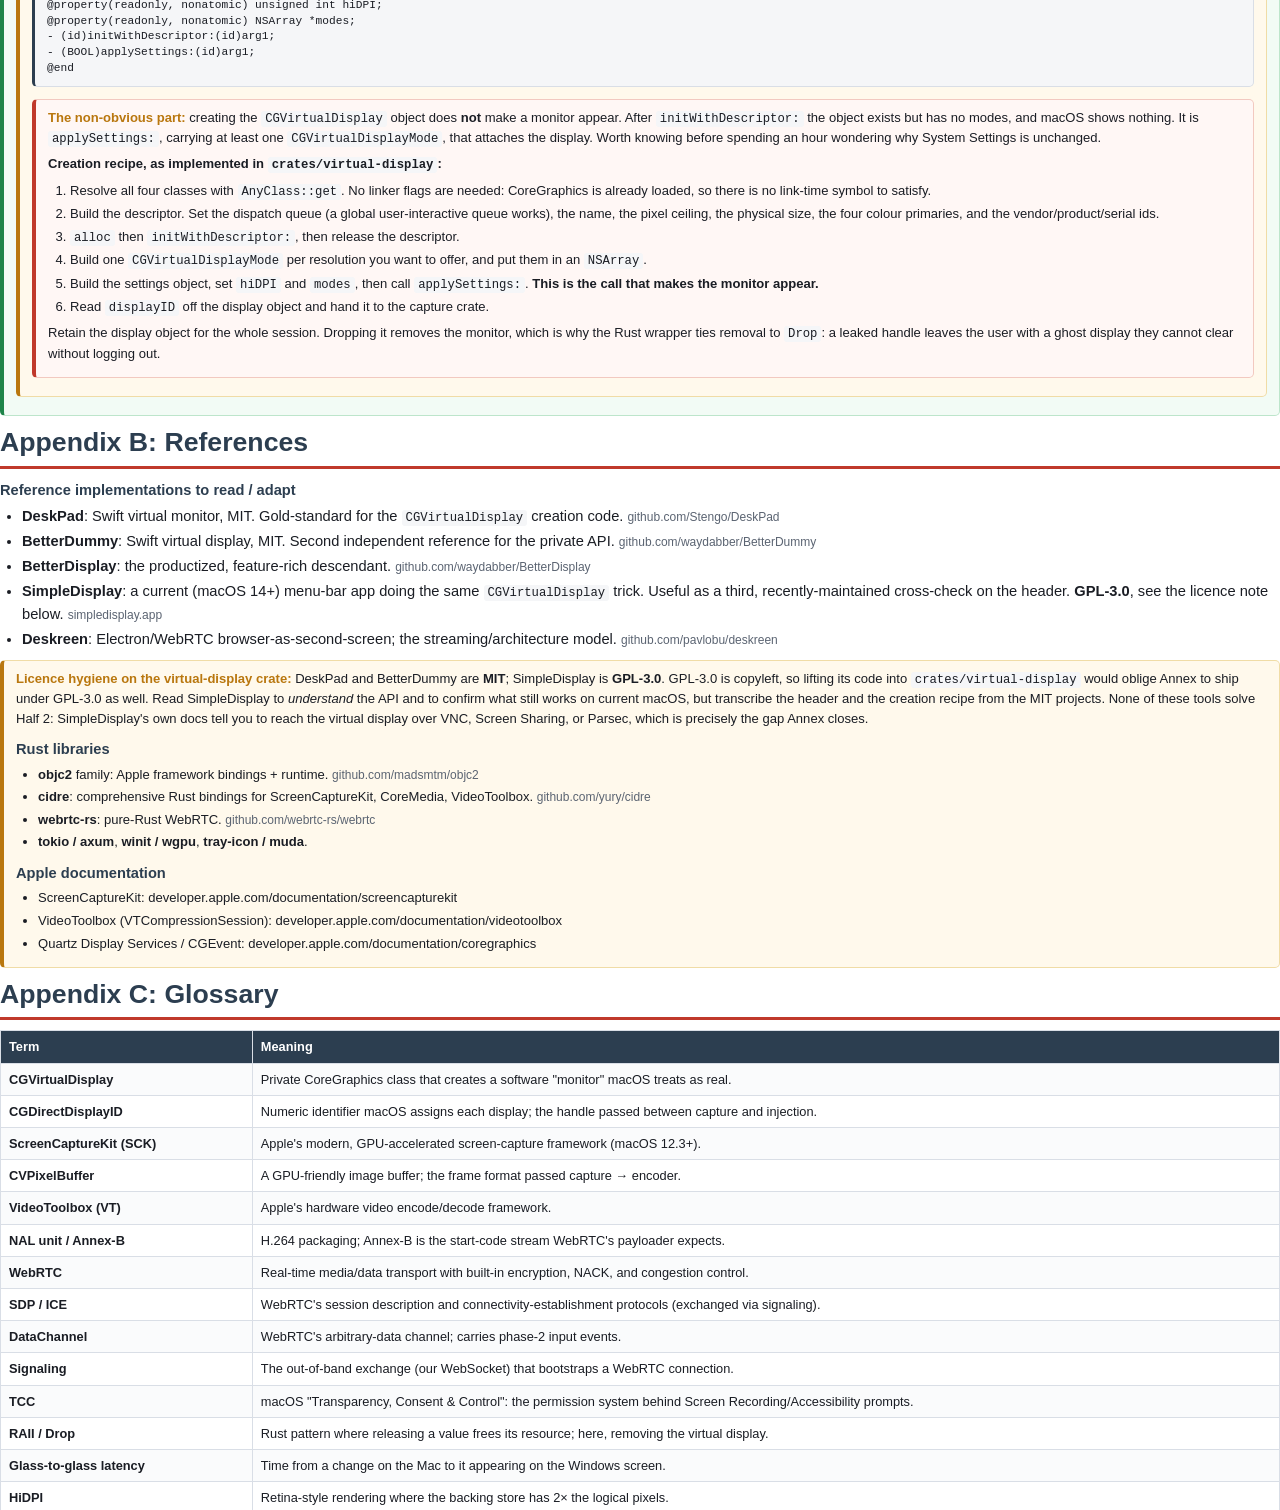
==== commit 28eb7b5c: "M3: WebRTC streams the display to a browser verified 27 july 2026 with a real headless chrome perfor" ====
--- a/docs/architecture.html
+++ b/docs/architecture.html
@@ -739,6 +739,15 @@
         <td>Windows full-screen renderer + hardware decode.</td></tr>
   </table>
 
+  <div class="callout warn"><span class="lbl">webrtc-rs 0.11 cannot complete a DTLS handshake with current Chrome.</span>
+  Discovered at M3, 27 July 2026. Modern Chrome offers post-quantum hybrid key agreement in its DTLS ClientHello, and
+  <code>webrtc-dtls</code> 0.10 knows only P256, P384 and X25519. It fails with
+  <code>Failed to start manager dtls: invalid named curve</code>, and the symptom is misleading: ICE reaches
+  <i>connected</i> and signalling looks healthy, so it presents as media that never arrives rather than as a handshake
+  error. <b>Use webrtc 0.17.2 or newer</b>, which handles unknown curves. This is a good argument for pinning
+  deliberately rather than tracking a version family: the failure is invisible without turning on
+  <code>webrtc_dtls</code> logging.</p>
+
   <h3>12.1 Toolchain &amp; build</h3>
 <pre><code># prerequisites: Xcode command-line tools (for the macOS SDK), stable Rust
 rustup toolchain install stable
@@ -780,7 +789,7 @@
     <tr><td><b>M0</b></td><td>Virtual-display spike <b>(done)</b></td><td>Verified 27 July 2026 on macOS 26.5: display created, visible to public CoreGraphics, removed cleanly with no ghost. See <code>crates/virtual-display</code>.</td><td>done</td></tr>
     <tr><td><b>M1</b></td><td>Capture to disk <b>(done)</b></td><td>Verified 27 July 2026: ScreenCaptureKit delivers BGRA frames from the virtual display, written to PNG. See <code>crates/capture</code>.</td><td>done</td></tr>
     <tr><td><b>M2</b></td><td>Encode and verify <b>(done)</b></td><td>Verified 27 July 2026: VideoToolbox H.264 Main, Annex-B, zero-copy from capture. ffprobe reports <code>has_b_frames=0</code> and ffmpeg decodes with zero errors. See <code>crates/encoder</code>.</td><td>done</td></tr>
-    <tr><td><b>M3</b></td><td>WebRTC to browser (mirror)</td><td>Stream the <i>main</i> display to a browser full-screen; the whole network path proven end-to-end.</td><td>4–7 days</td></tr>
+    <tr><td><b>M3</b></td><td>WebRTC to browser <b>(done)</b></td><td>Verified 27 July 2026 with a real headless Chrome doing the actual handshake: connected, codec video/H264, frames decoded at 1440x900. See <code>crates/transport</code>.</td><td>done</td></tr>
     <tr><td><b>M4</b></td><td><b>Extended display E2E</b></td><td>Point capture at the virtual display → drag a window over → it appears on Windows. <b>v1 done.</b></td><td>2–4 days</td></tr>
     <tr><td><b>M5</b></td><td>Interactive input</td><td>DataChannel input → <code>CGEvent</code> injection; mouse/keyboard work on the second screen.</td><td>~1 week</td></tr>
     <tr><td><b>M6</b></td><td>Polish</td><td>Tray UI, QR/URL, auth token, resolution picker, auto-reconnect, multi-client, HEVC.</td><td>ongoing</td></tr>
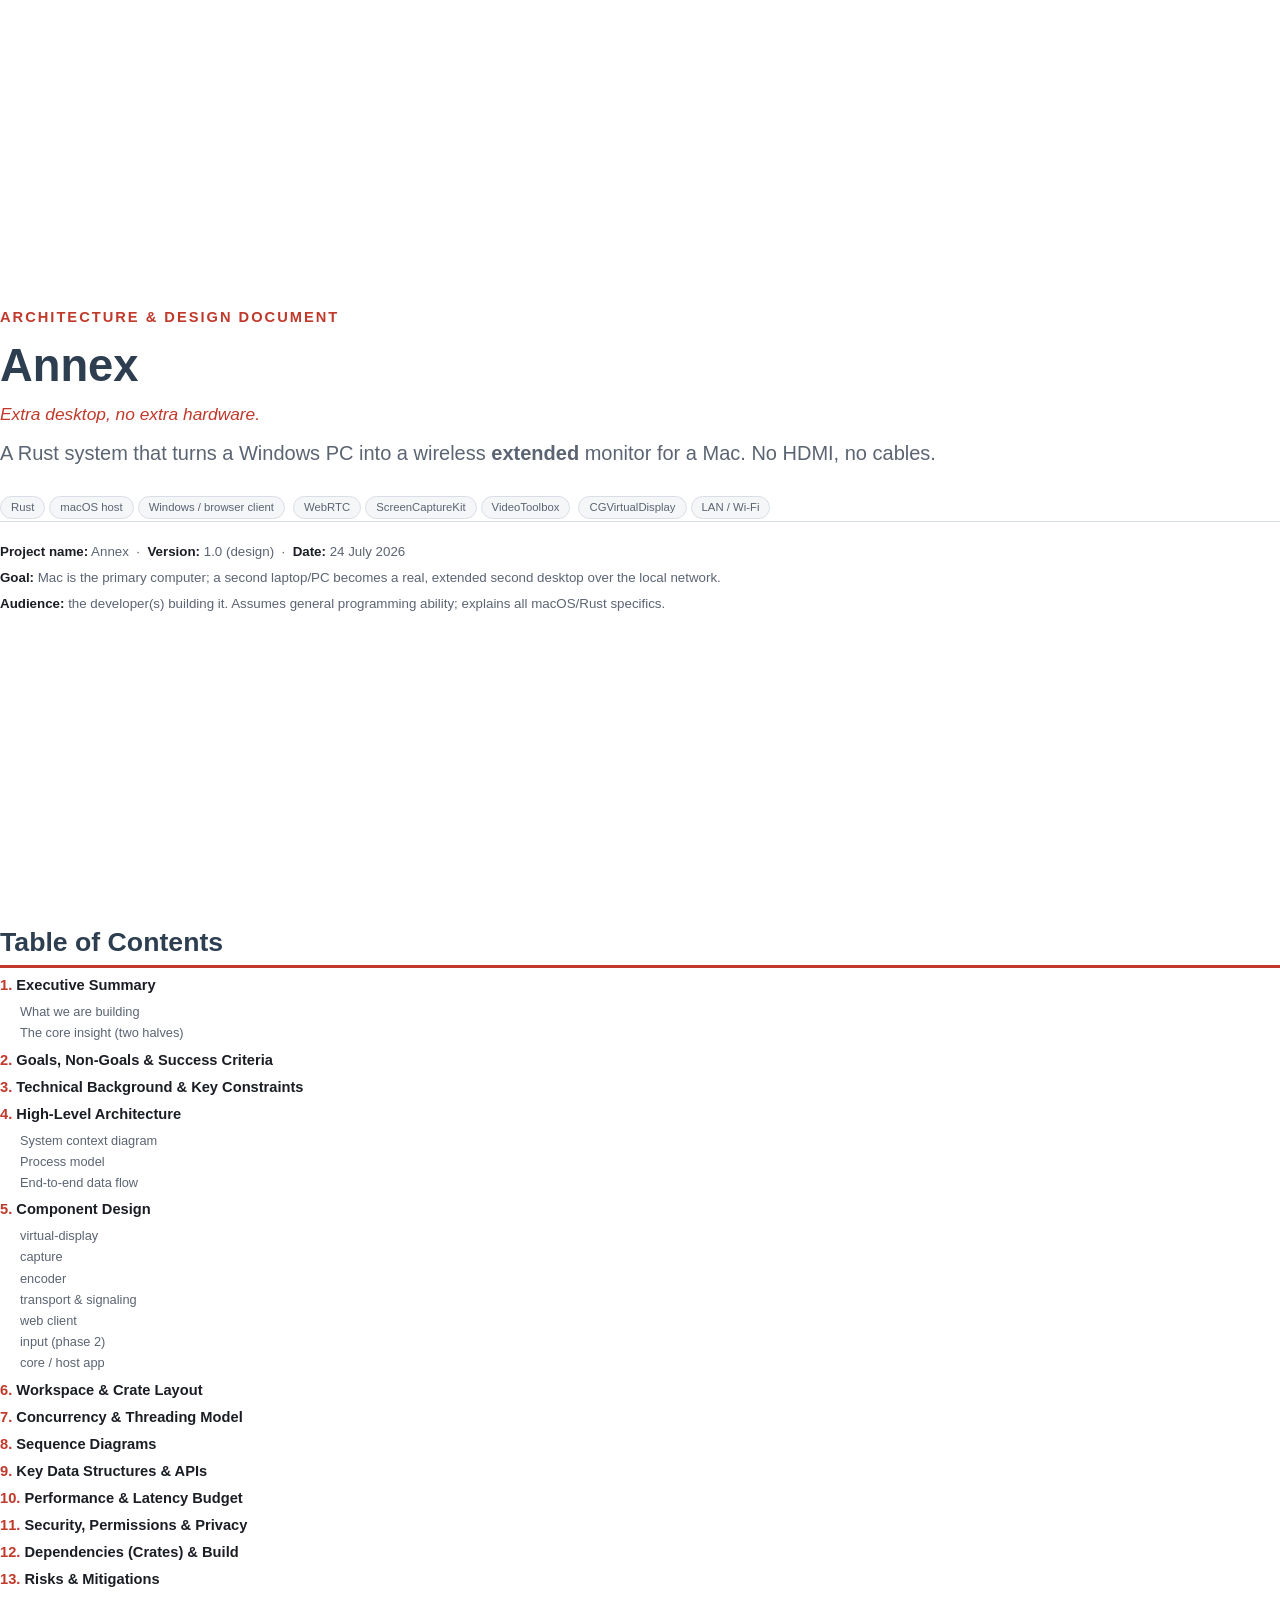
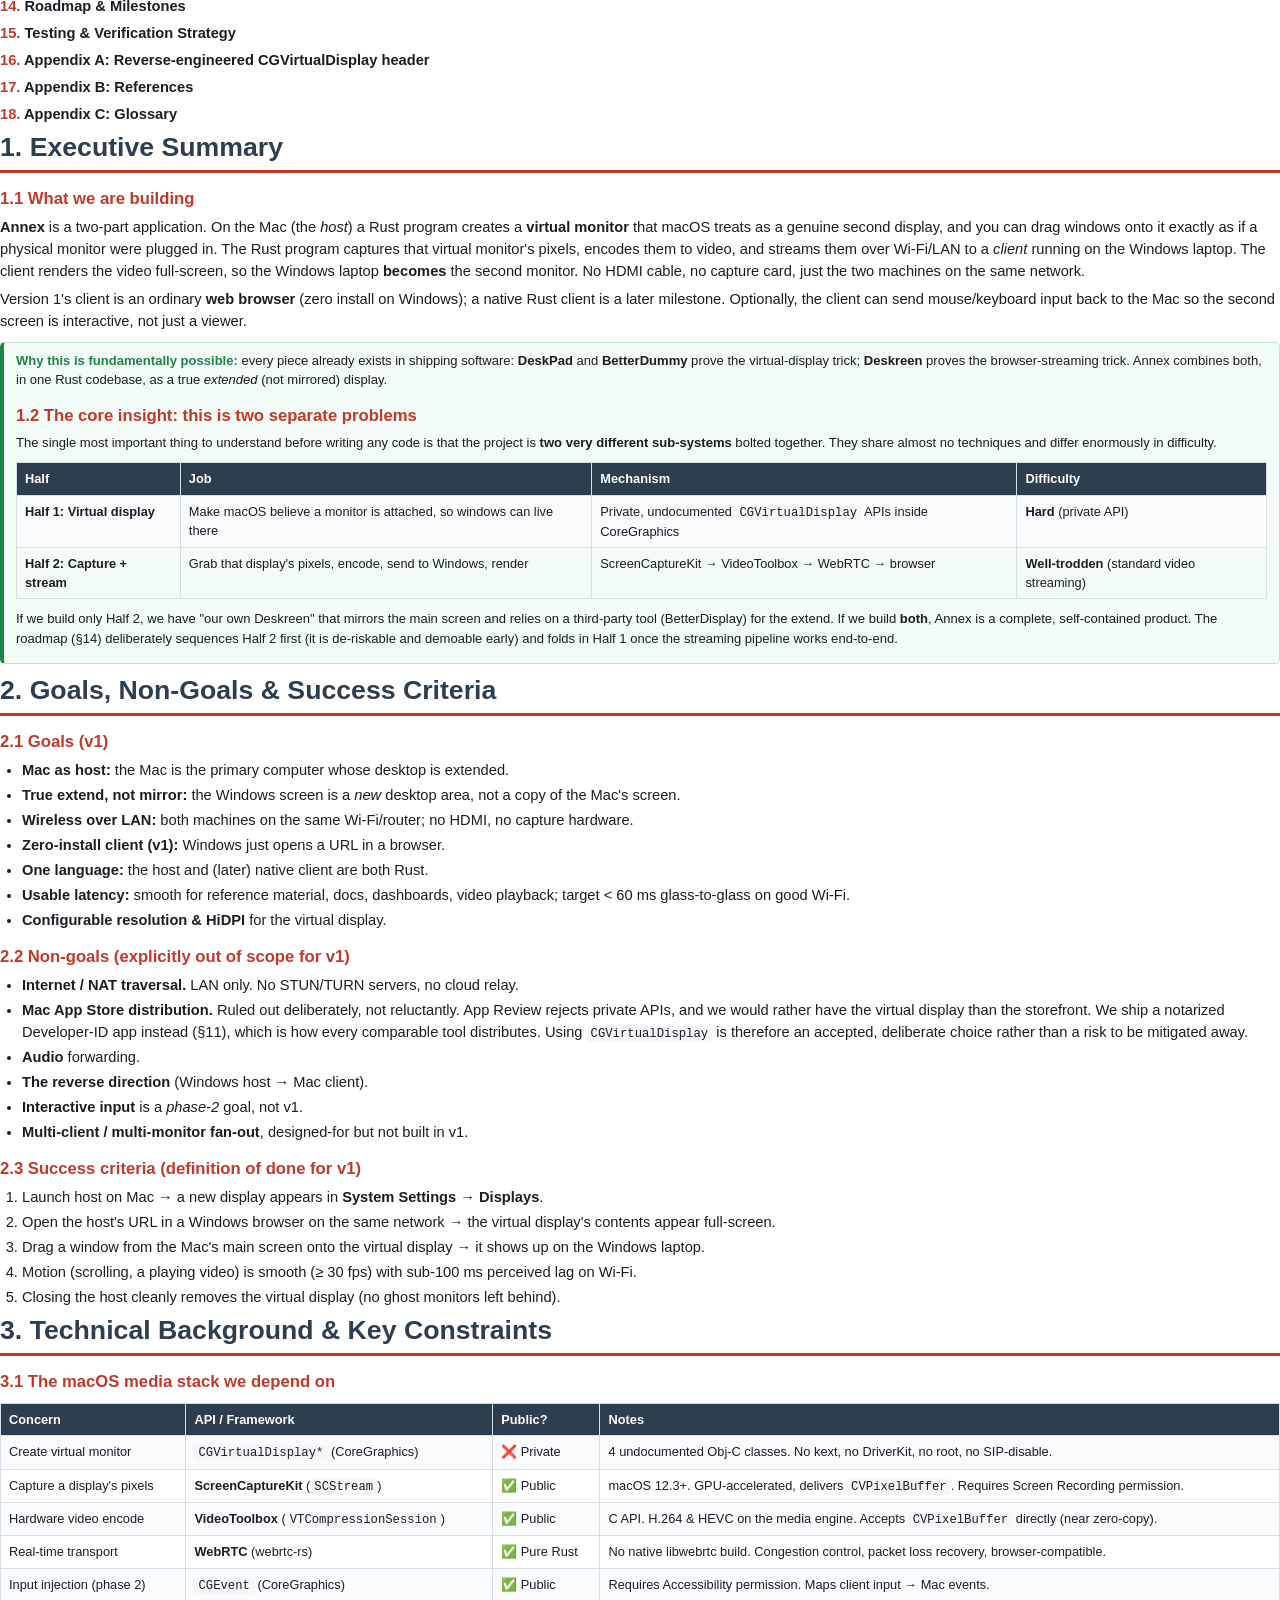
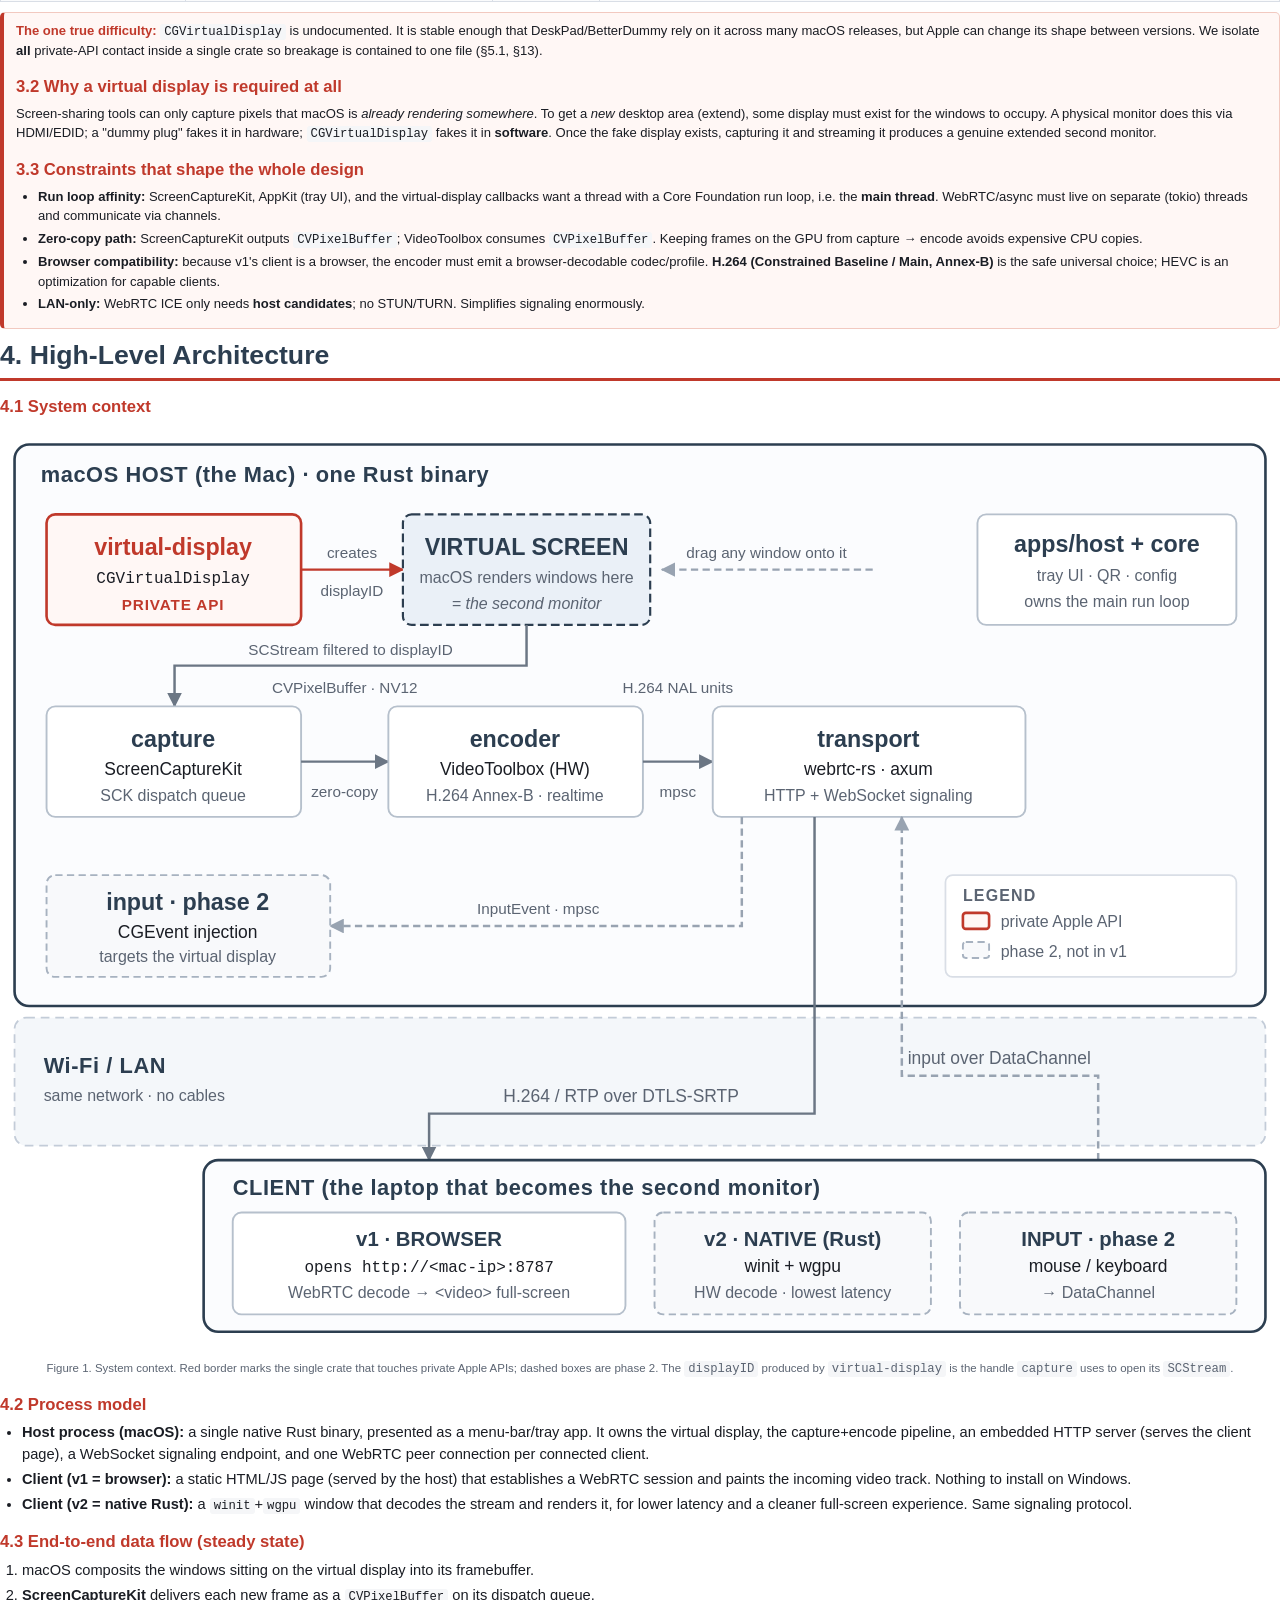
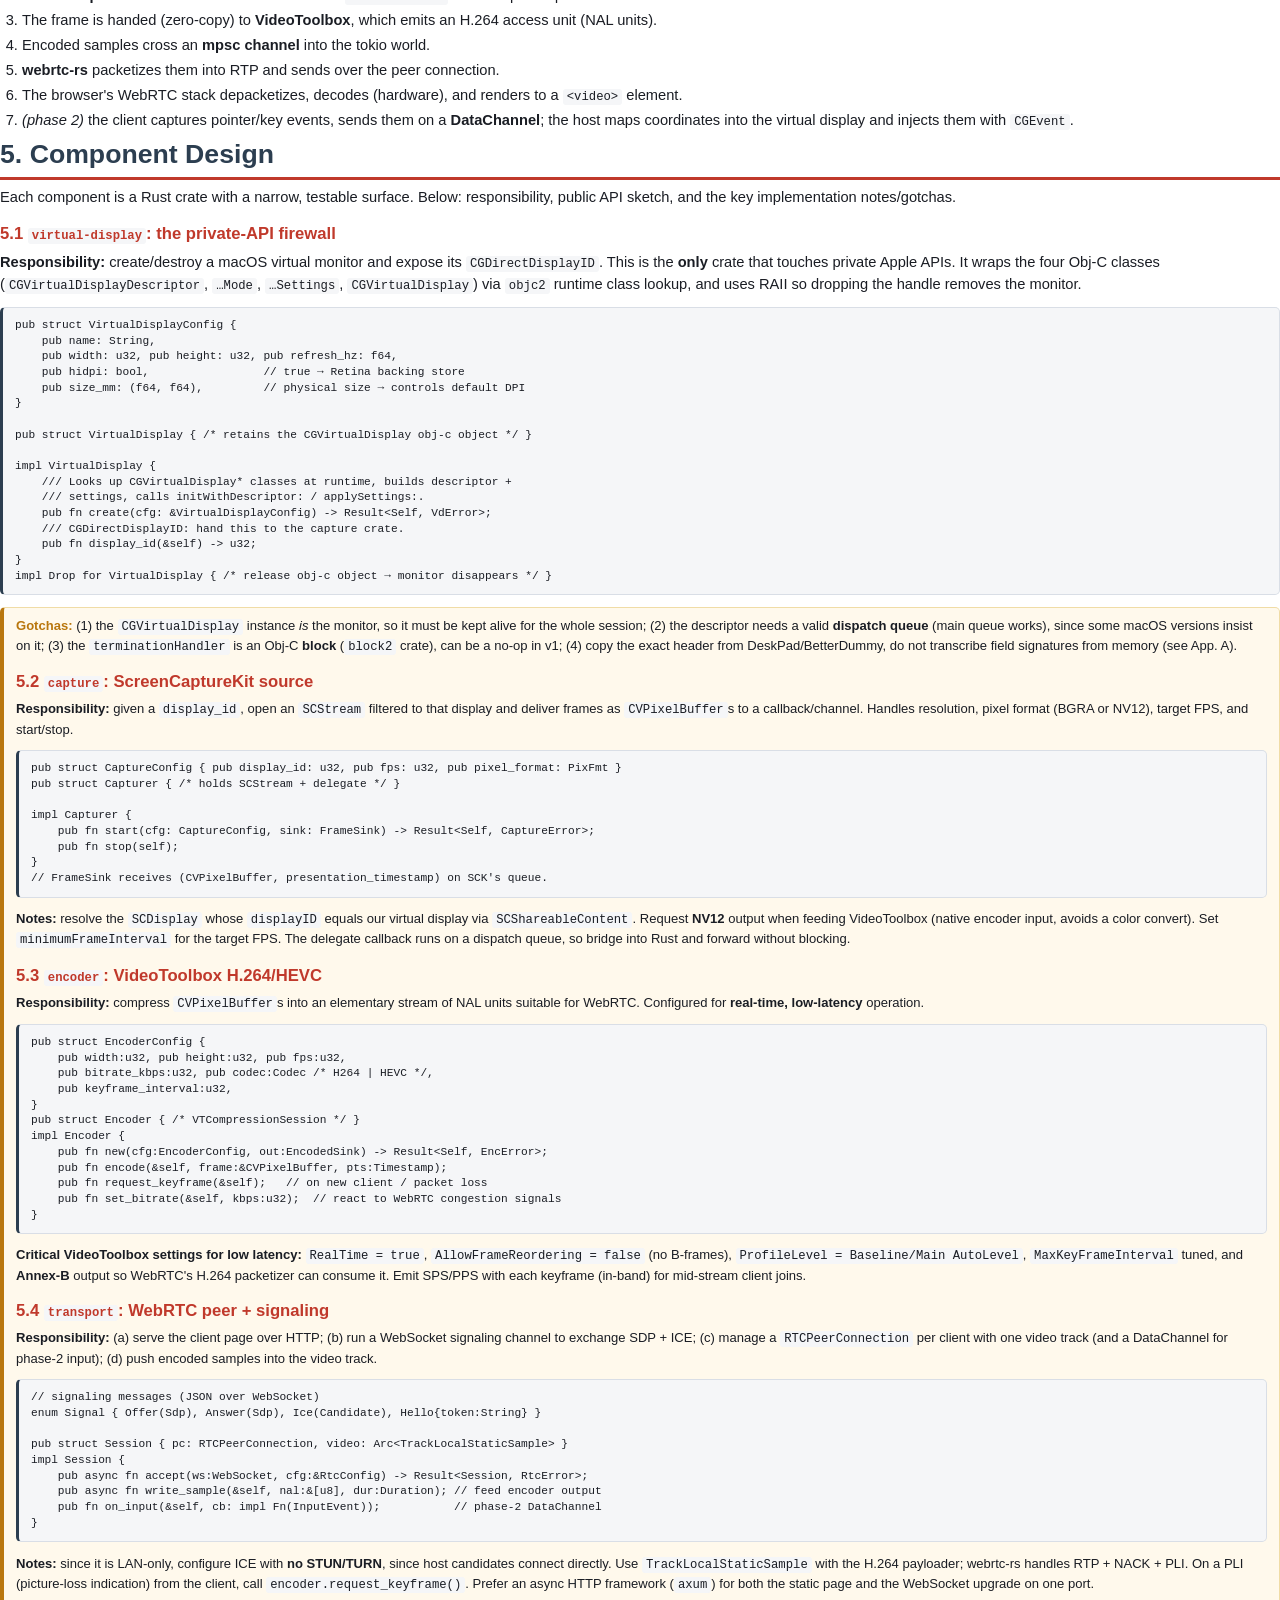
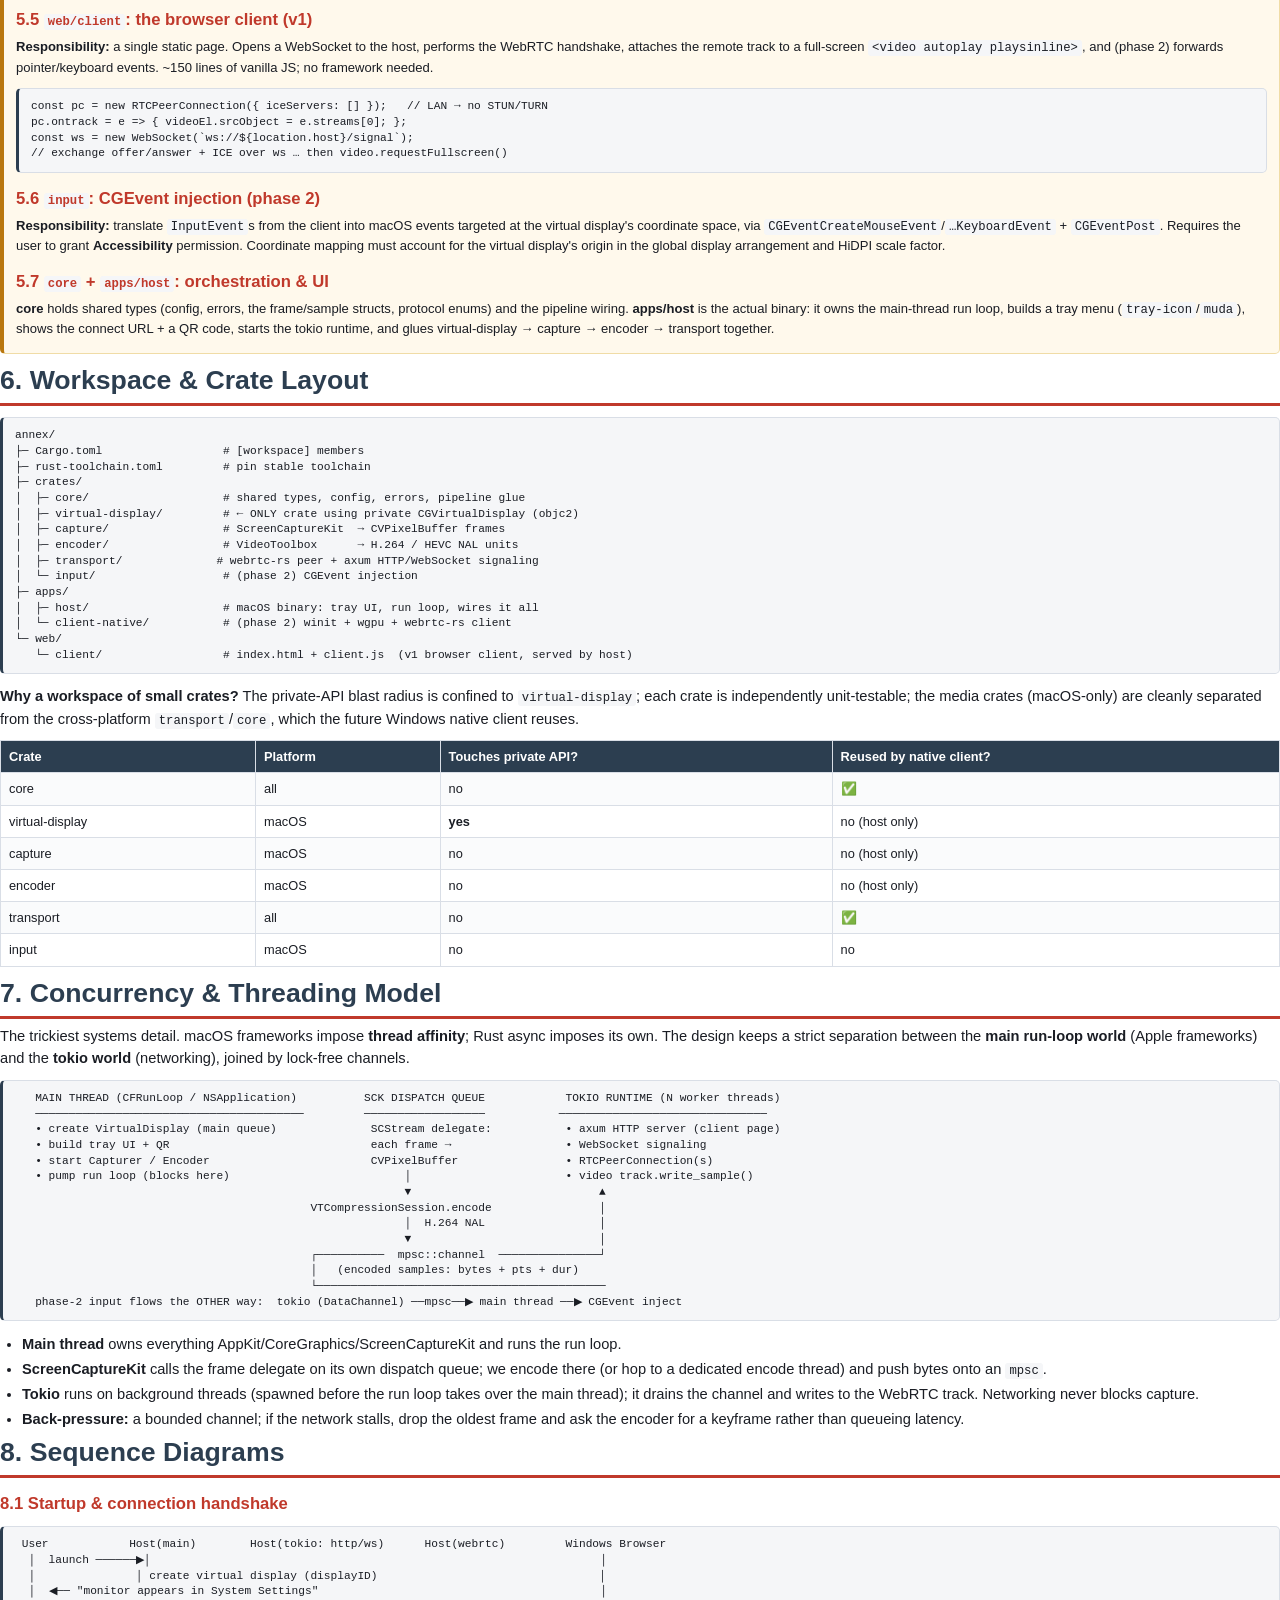
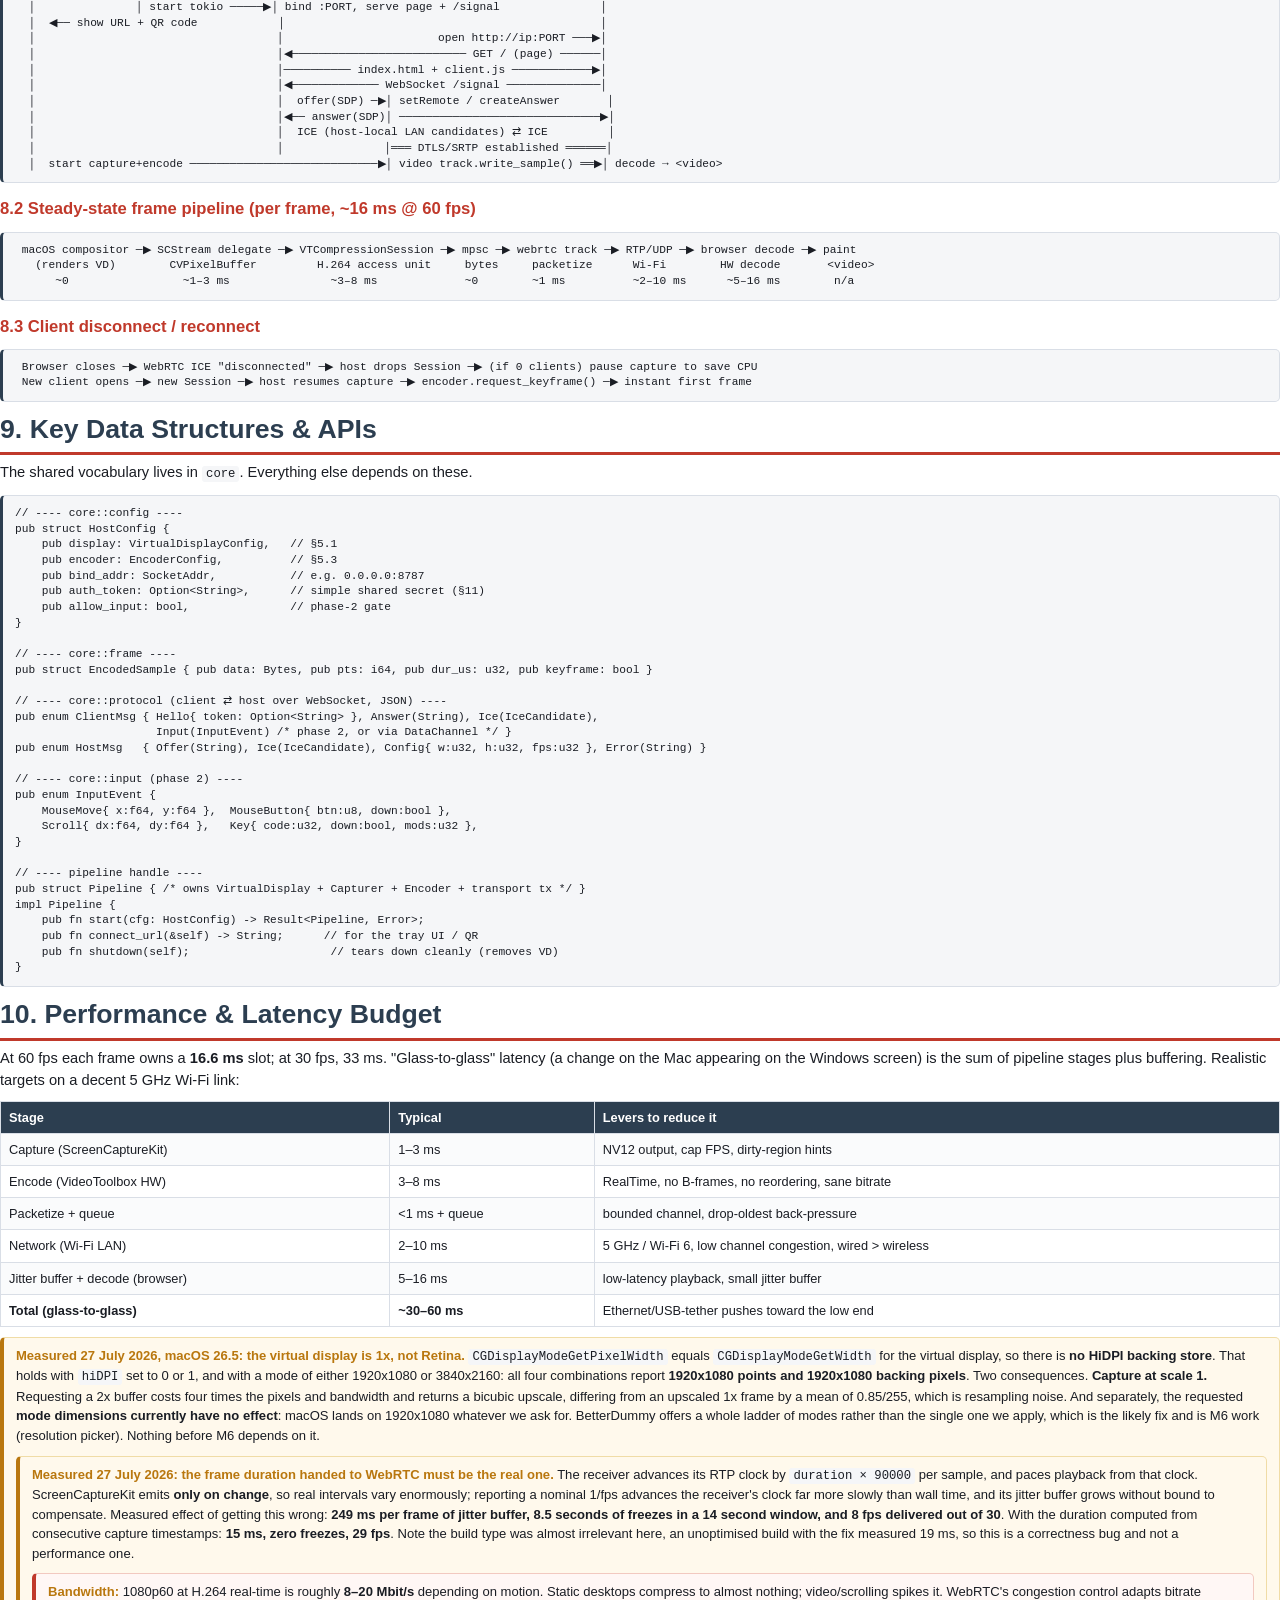
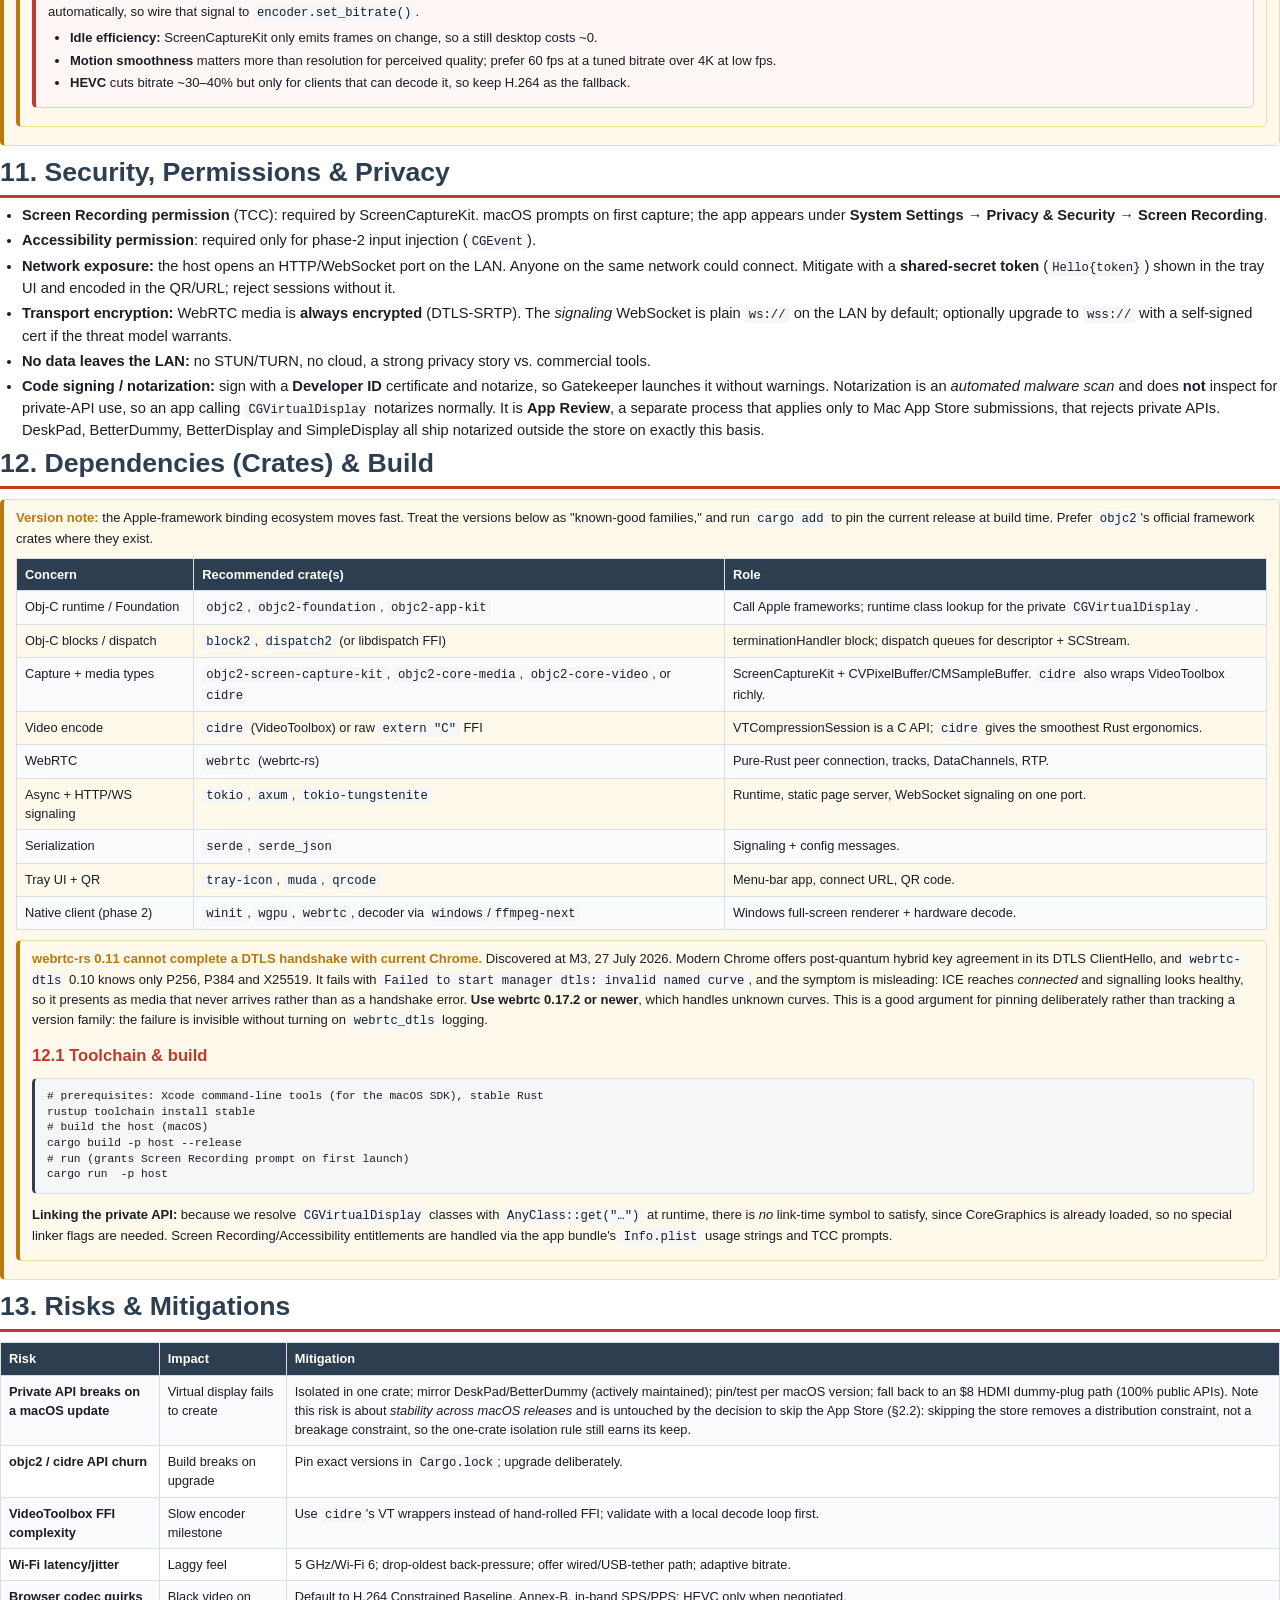
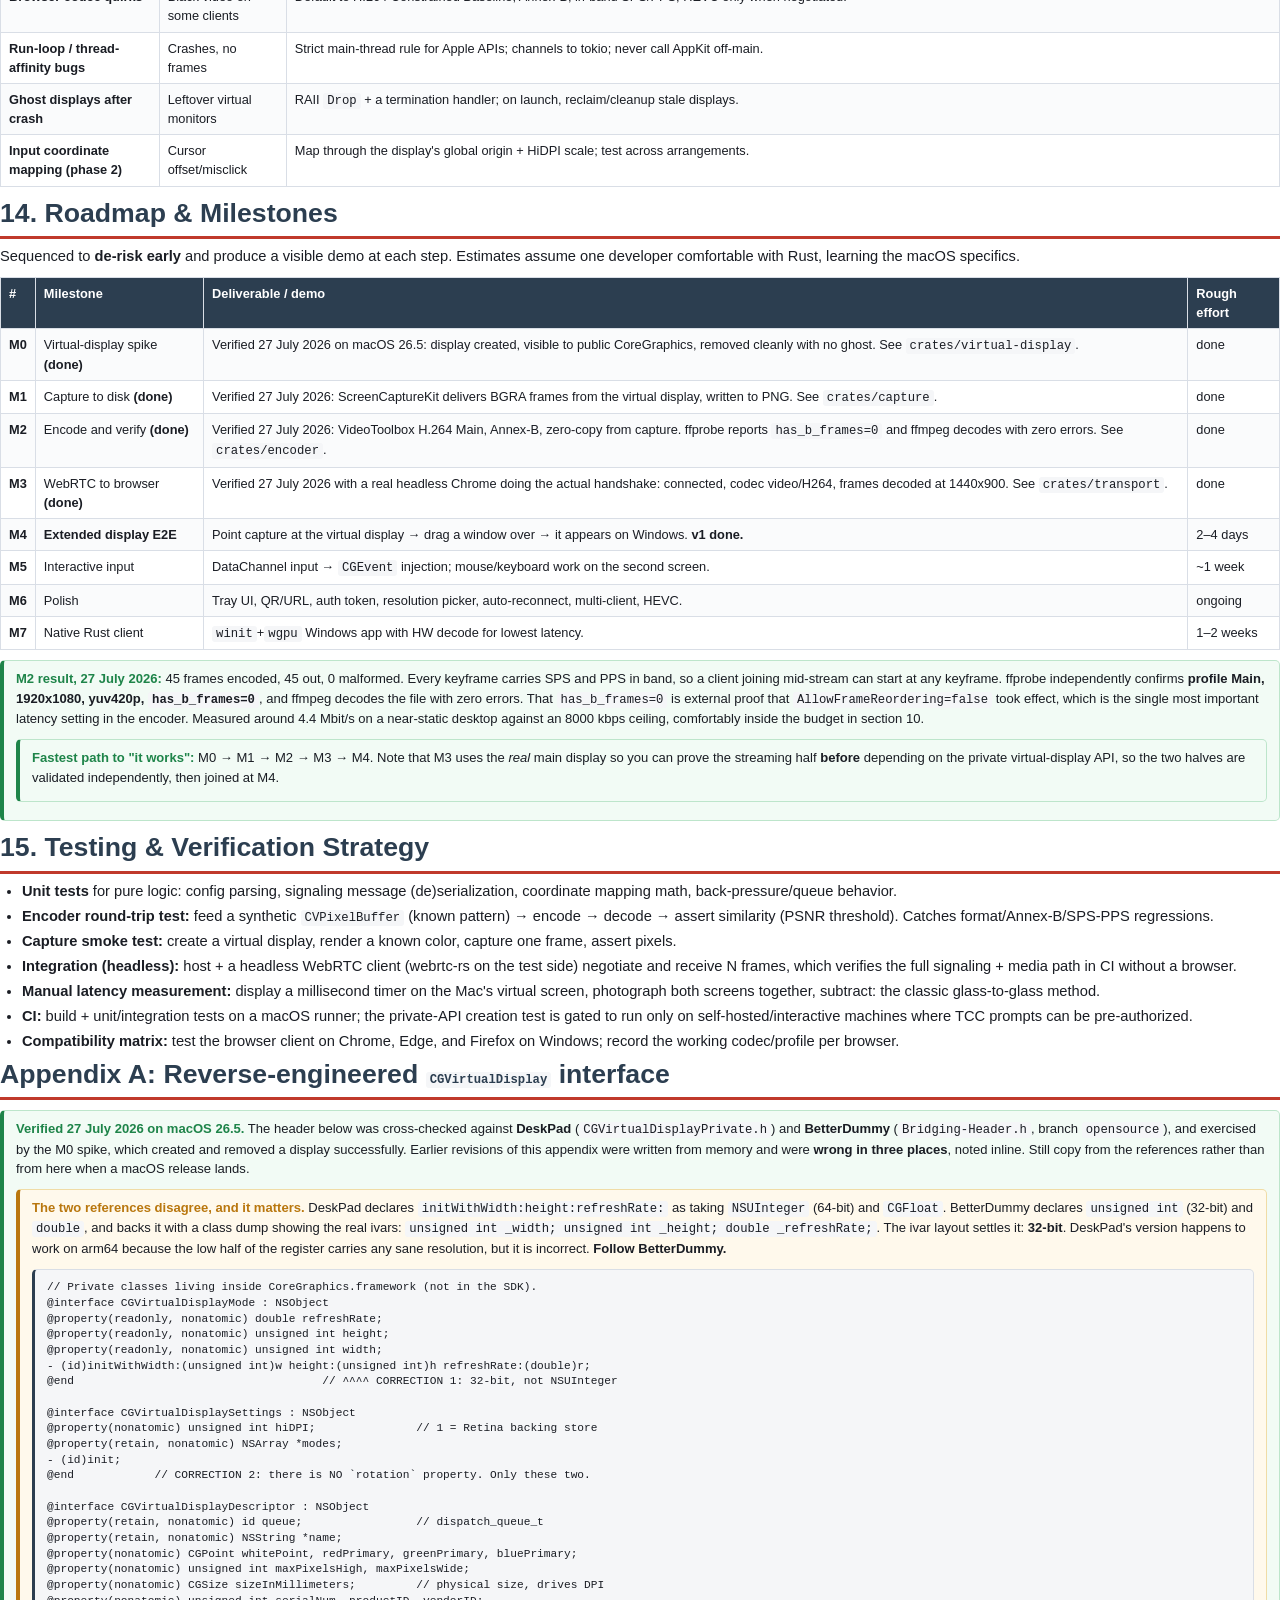
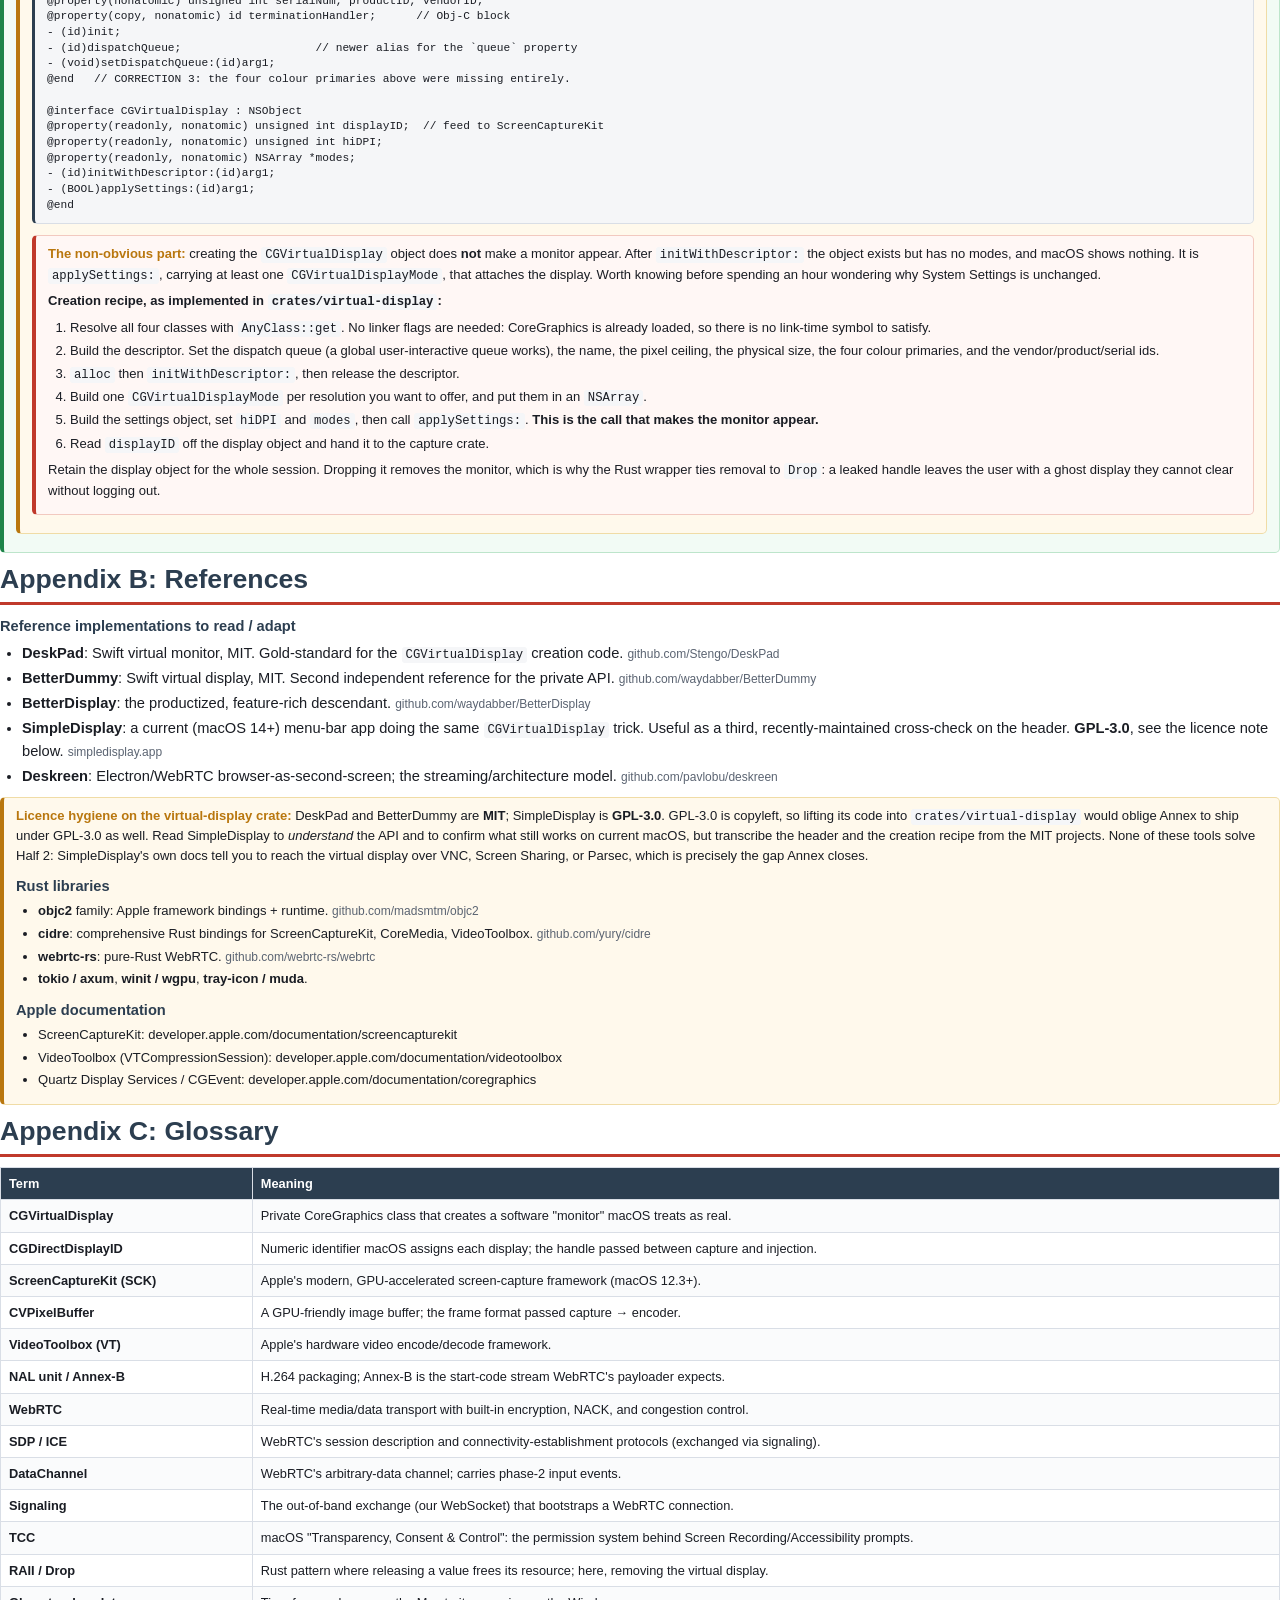
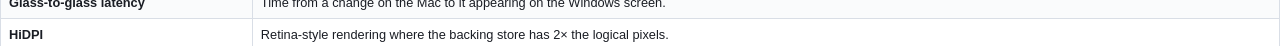
==== commit f16731db: "fix the latency: pace RTP from real frame intervals, honour PLI reported as "really laggy". measured" ====
--- a/docs/architecture.html
+++ b/docs/architecture.html
@@ -681,6 +681,15 @@
   offers a whole ladder of modes rather than the single one we apply, which is the likely fix and is M6 work
   (resolution picker). Nothing before M6 depends on it.</p>
 
+  <div class="callout warn"><span class="lbl">Measured 27 July 2026: the frame duration handed to WebRTC must be the
+  real one.</span> The receiver advances its RTP clock by <code>duration &times; 90000</code> per sample, and paces
+  playback from that clock. ScreenCaptureKit emits <b>only on change</b>, so real intervals vary enormously; reporting
+  a nominal 1/fps advances the receiver's clock far more slowly than wall time, and its jitter buffer grows without
+  bound to compensate. Measured effect of getting this wrong: <b>249 ms per frame of jitter buffer, 8.5 seconds of
+  freezes in a 14 second window, and 8 fps delivered out of 30</b>. With the duration computed from consecutive
+  capture timestamps: <b>15 ms, zero freezes, 29 fps</b>. Note the build type was almost irrelevant here, an
+  unoptimised build with the fix measured 19 ms, so this is a correctness bug and not a performance one.</p>
+
   <div class="callout"><span class="lbl">Bandwidth:</span> 1080p60 at H.264 real-time is roughly <b>8–20 Mbit/s</b>
   depending on motion. Static desktops compress to almost nothing; video/scrolling spikes it. WebRTC's congestion
   control adapts bitrate automatically, so wire that signal to <code>encoder.set_bitrate()</code>.</p>
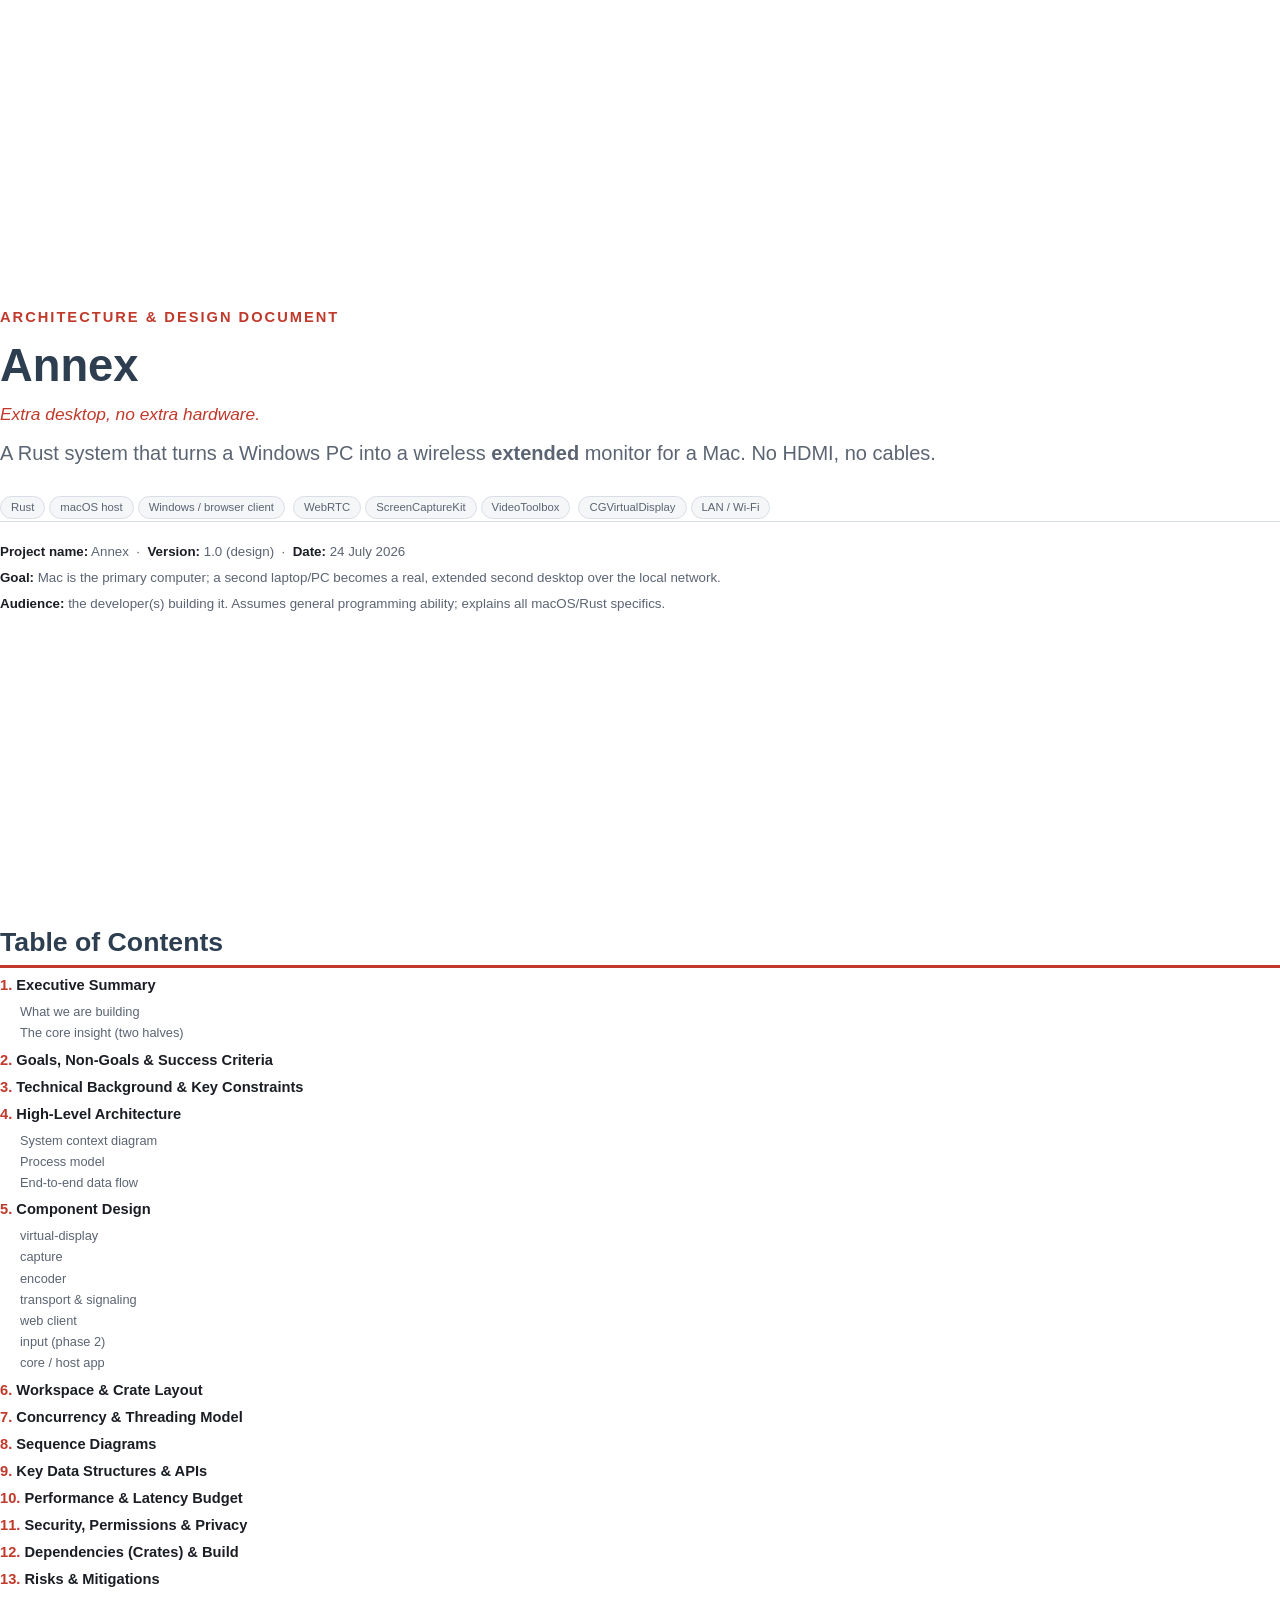
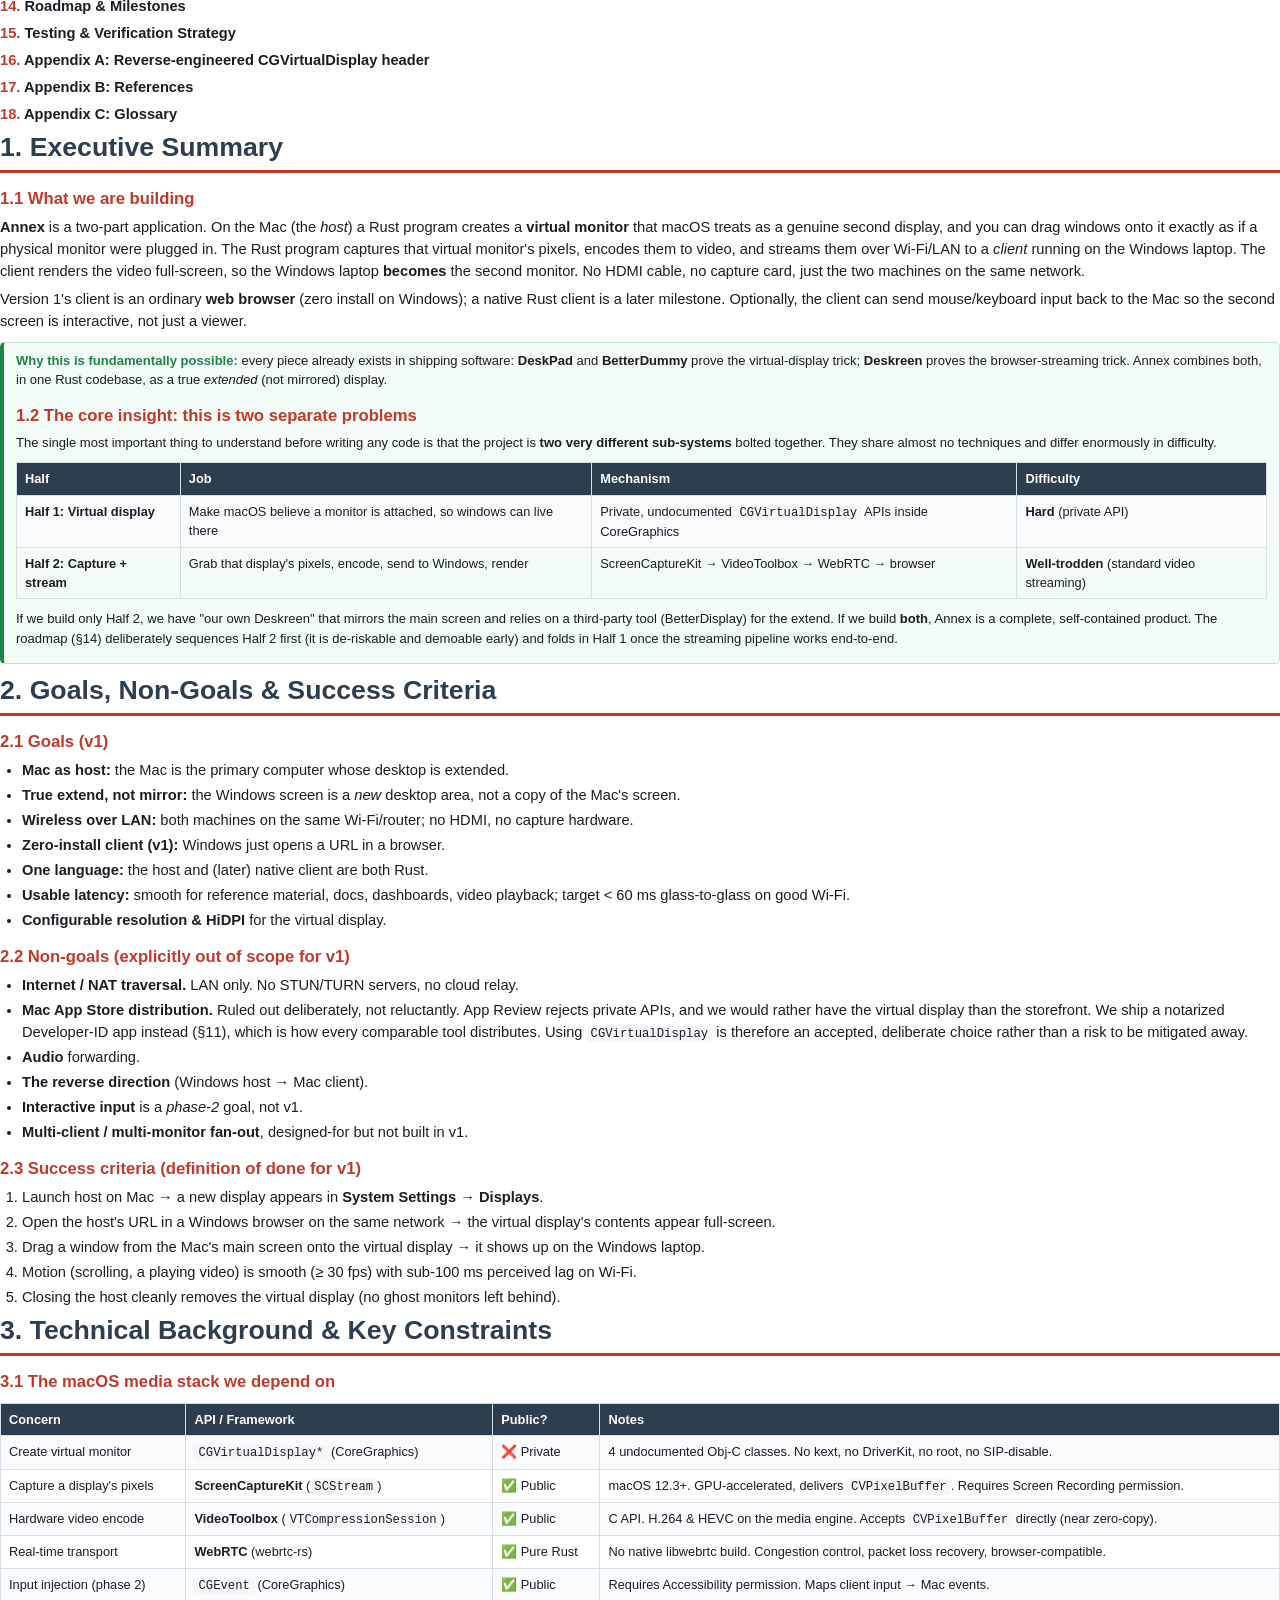
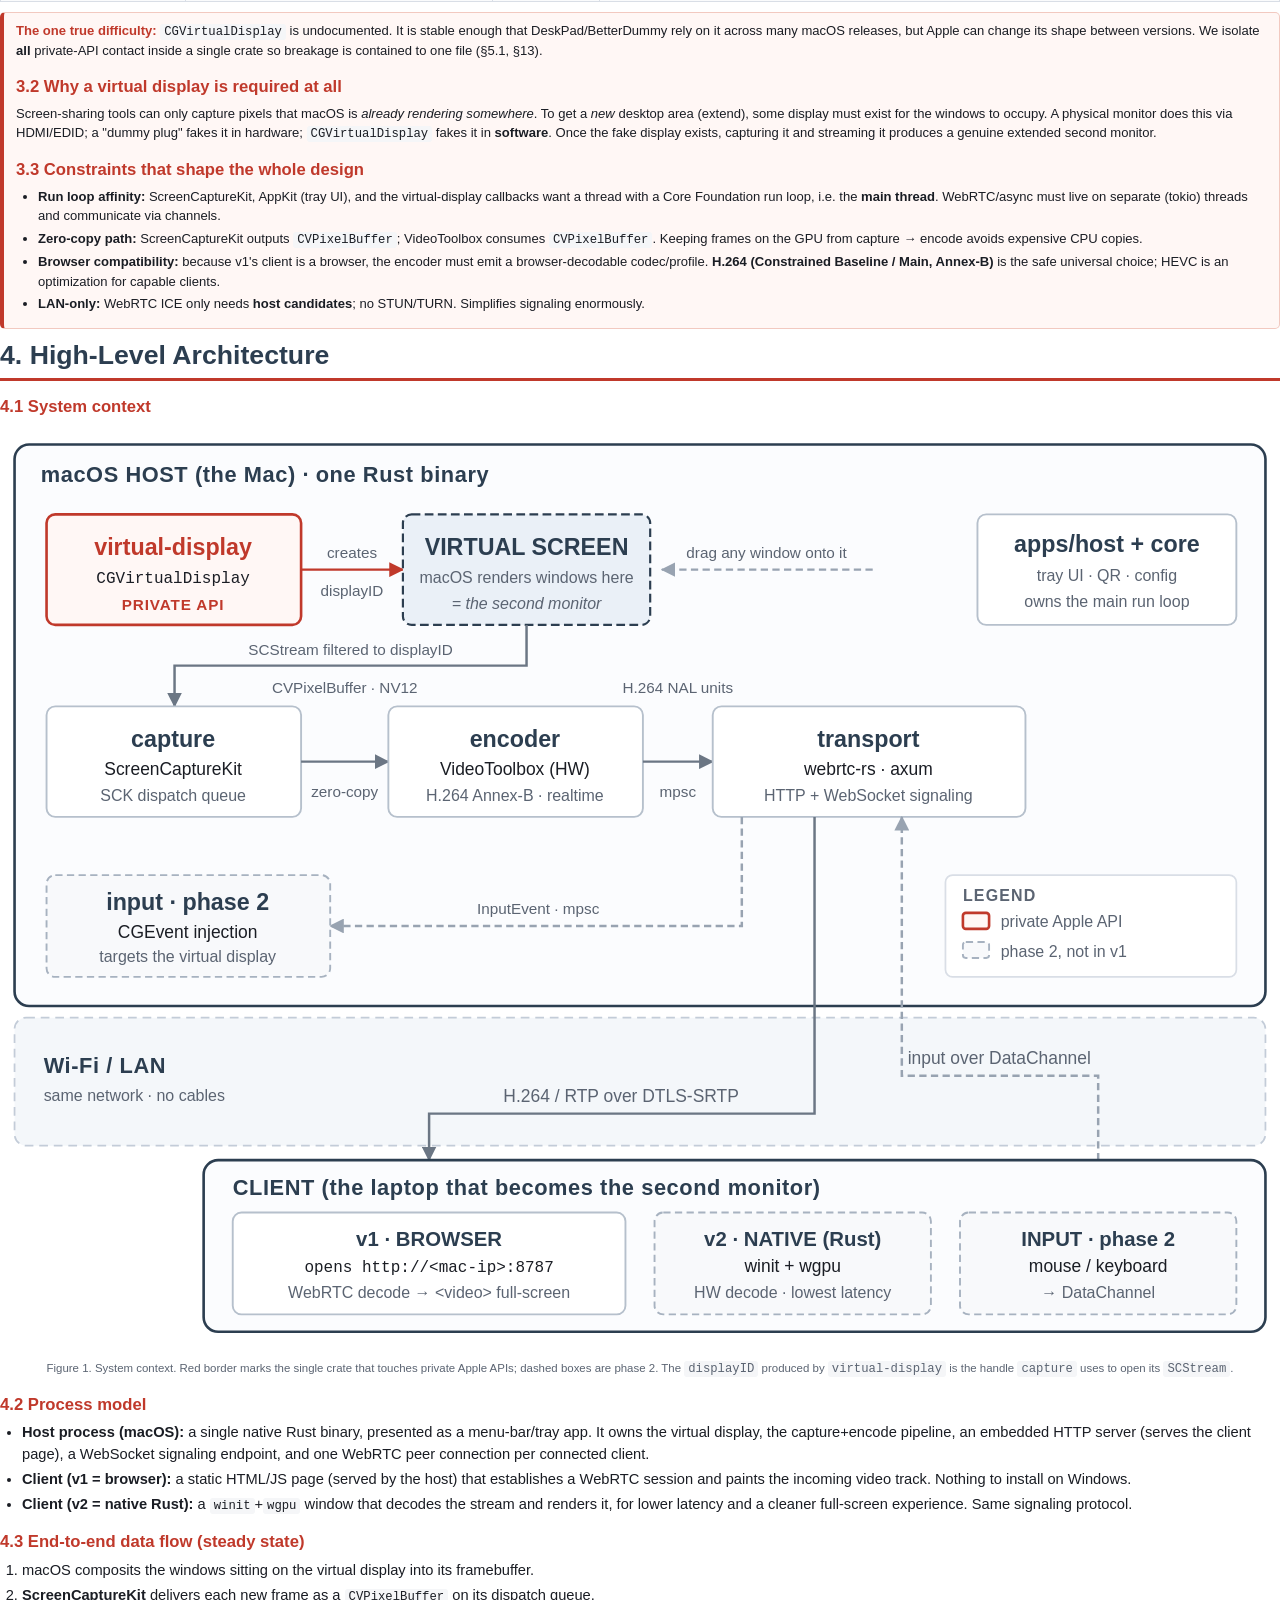
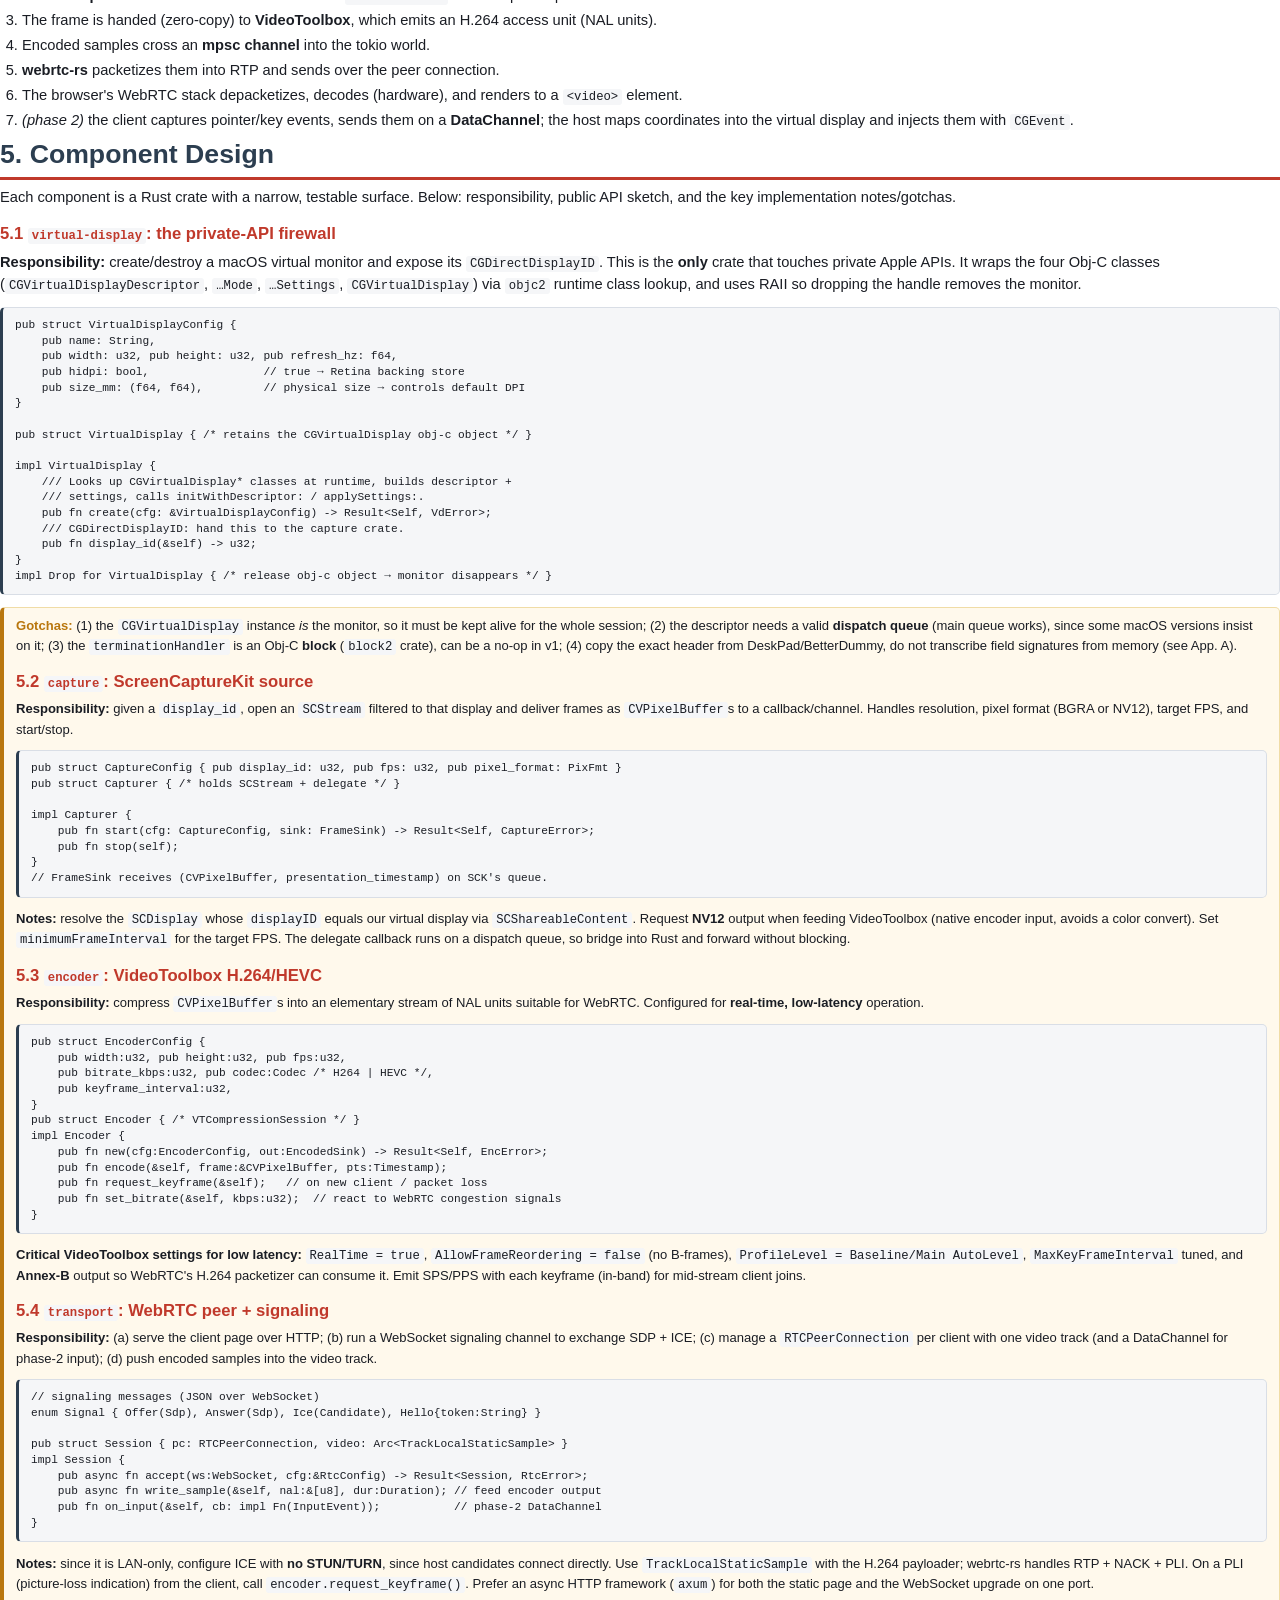
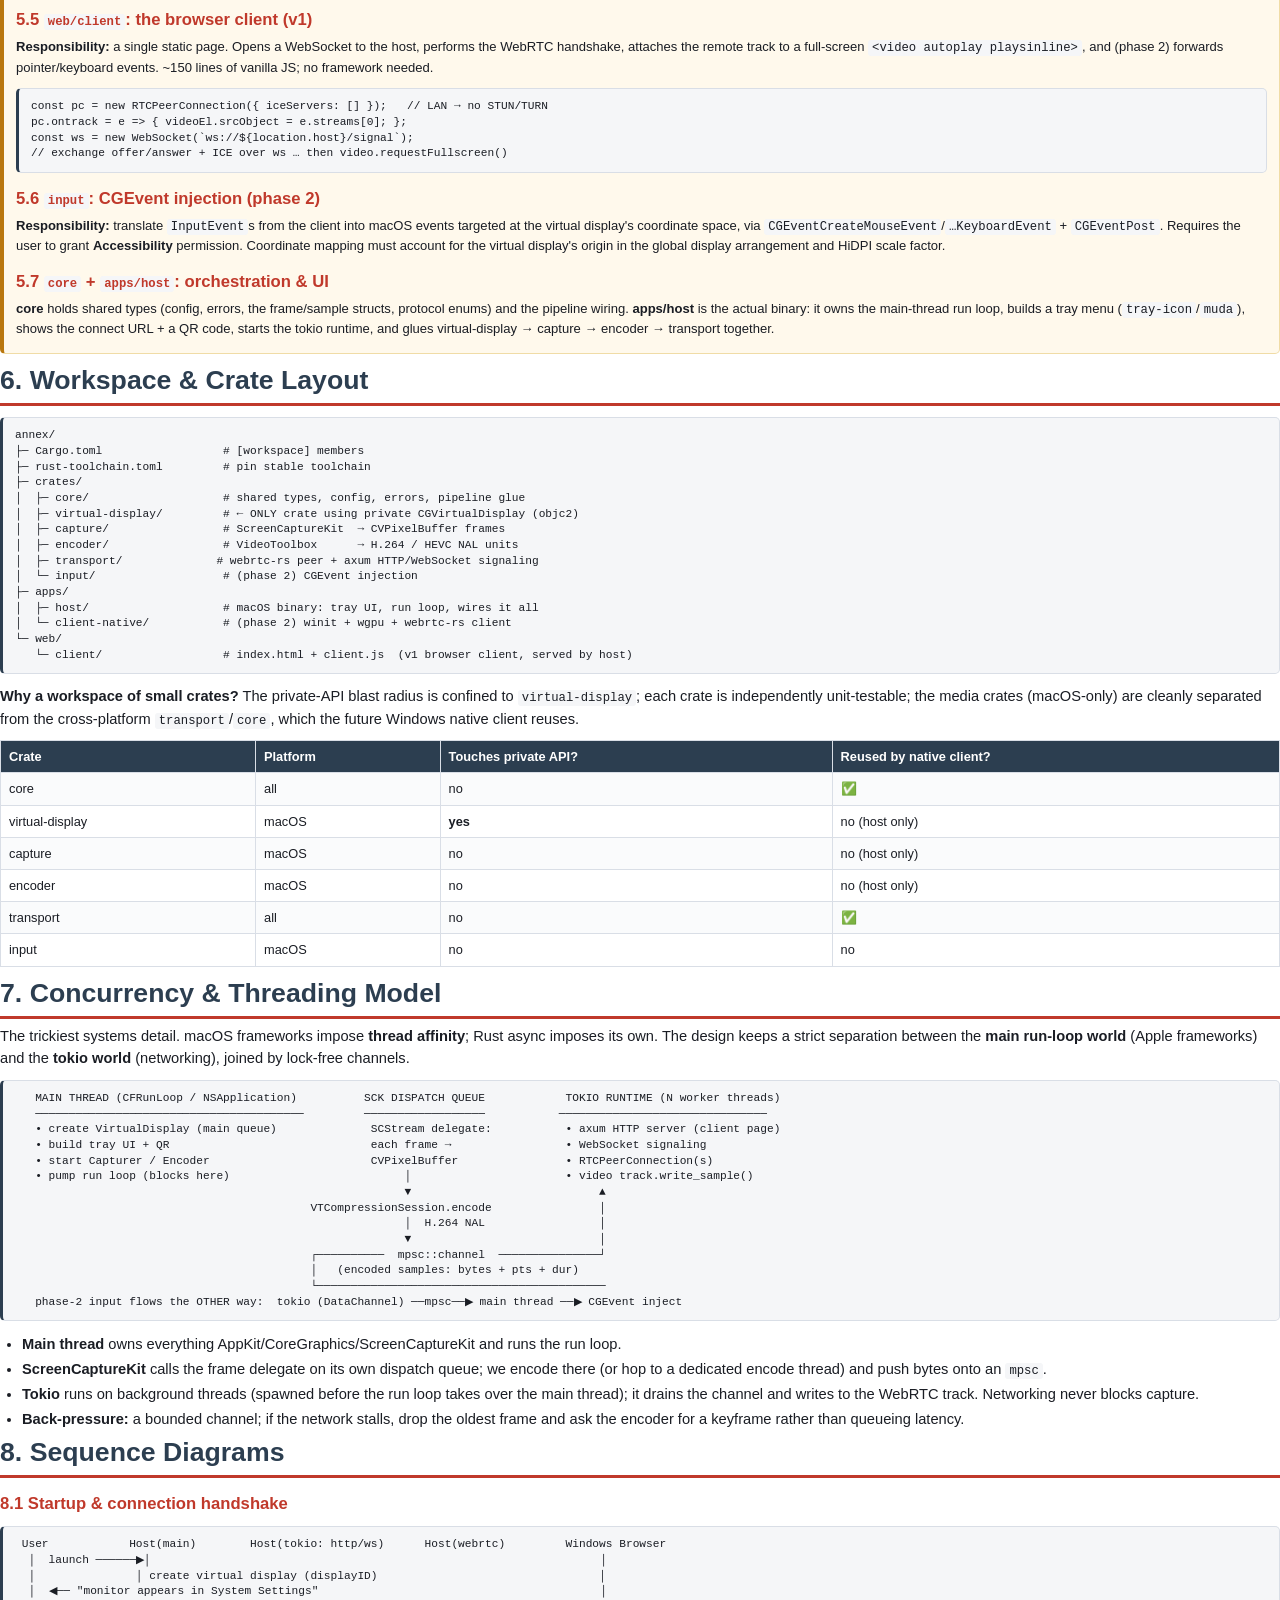
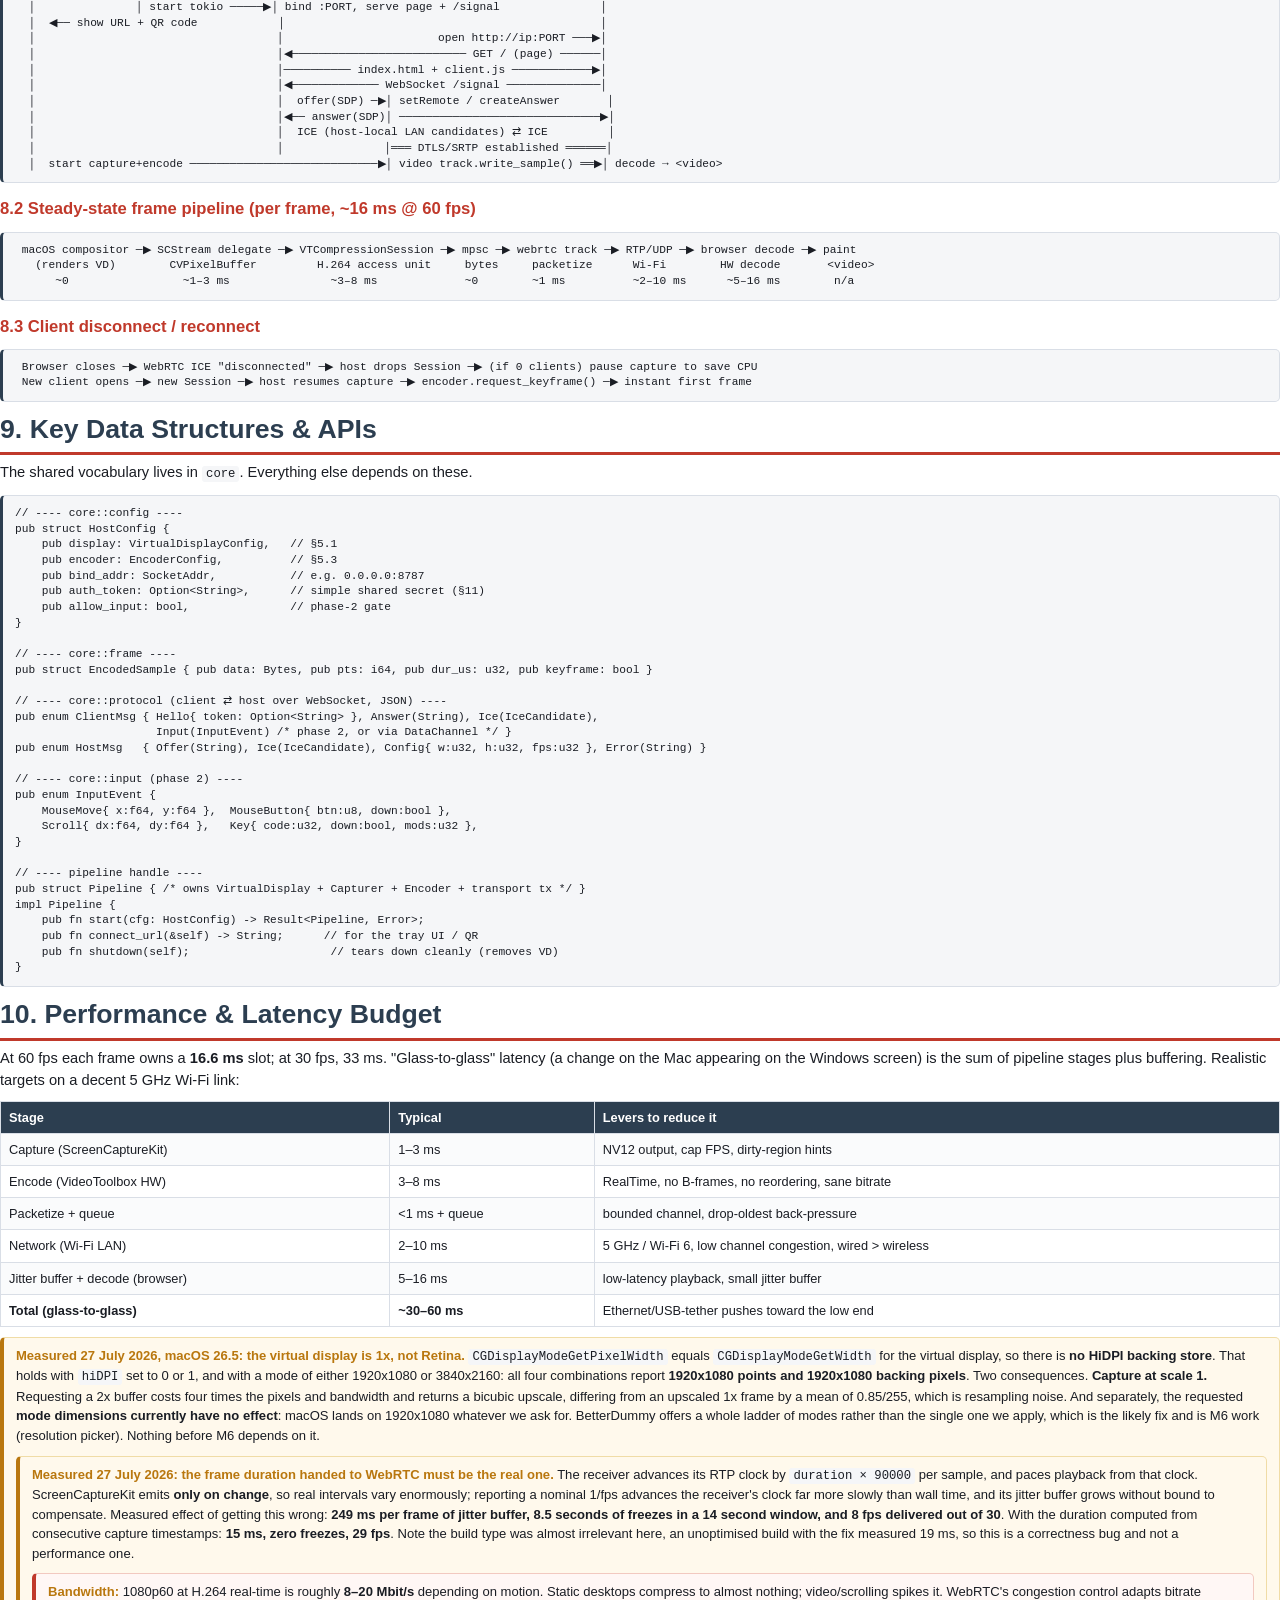
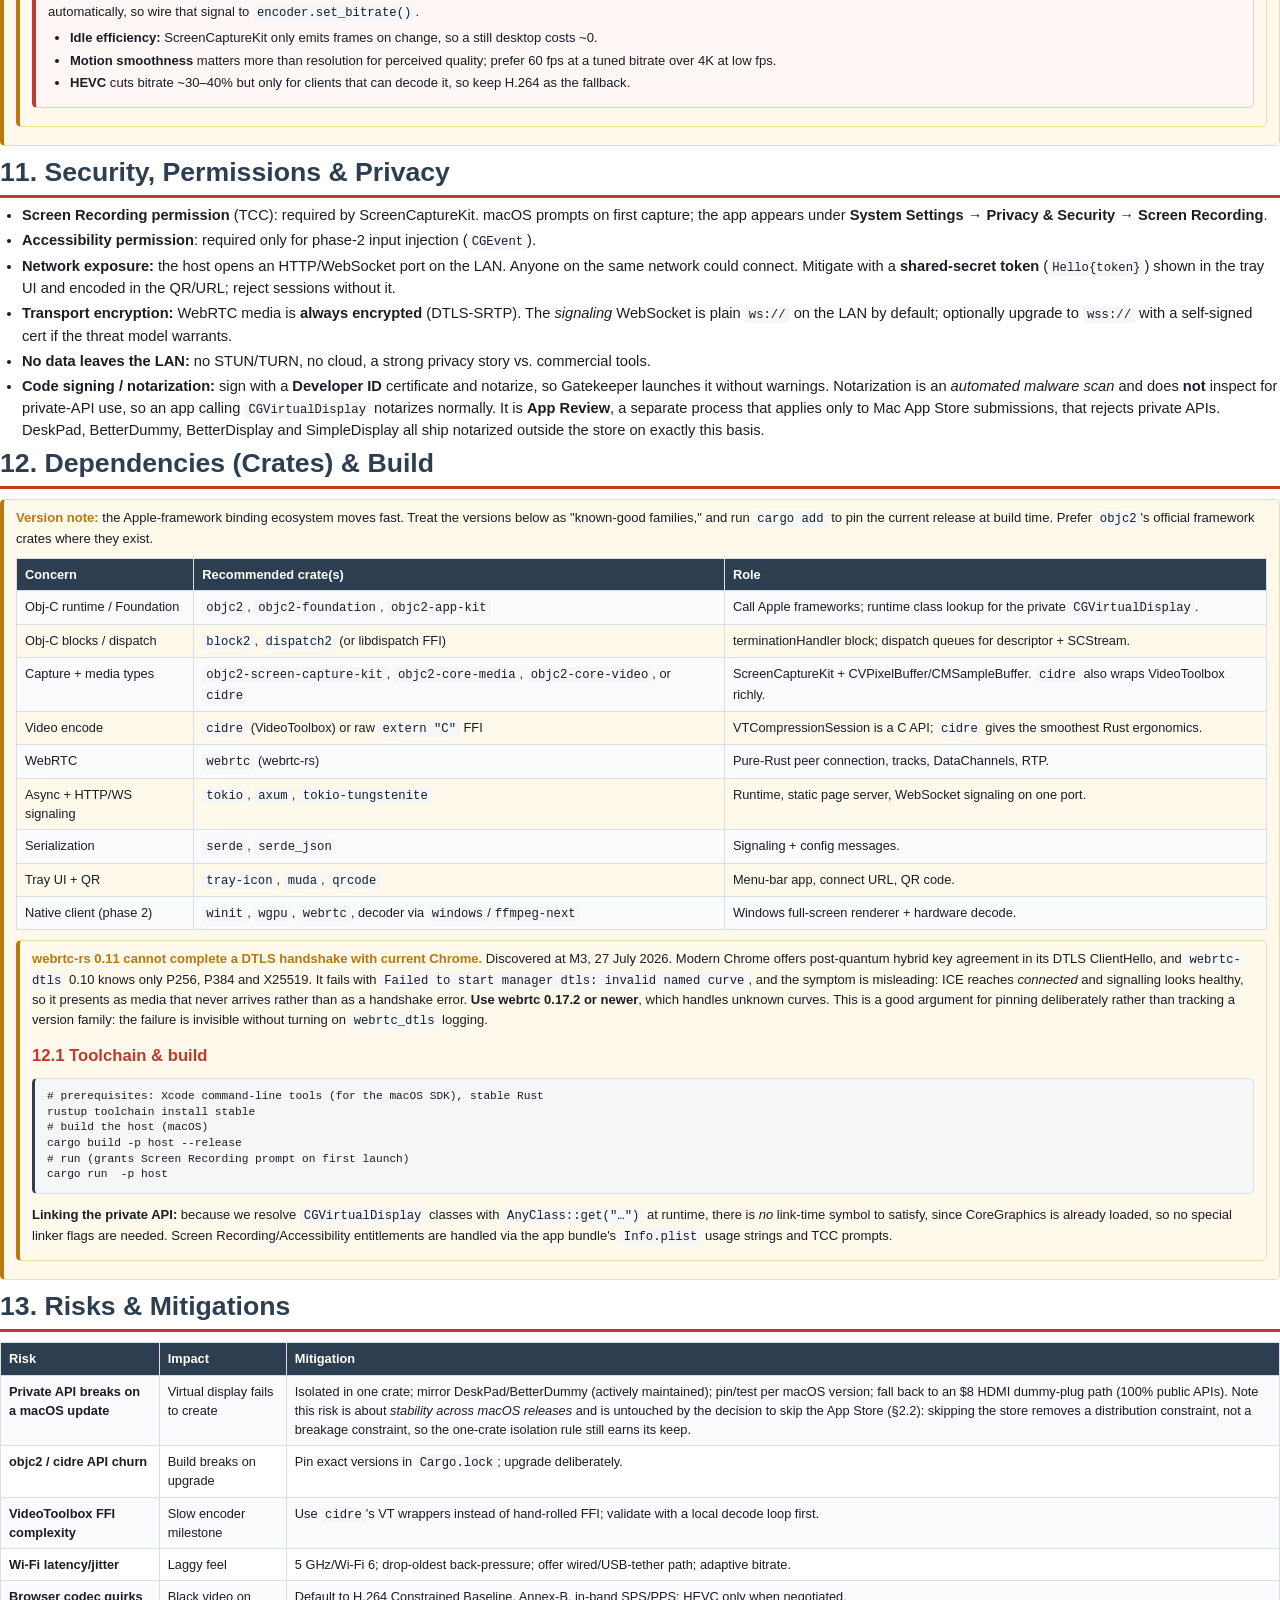
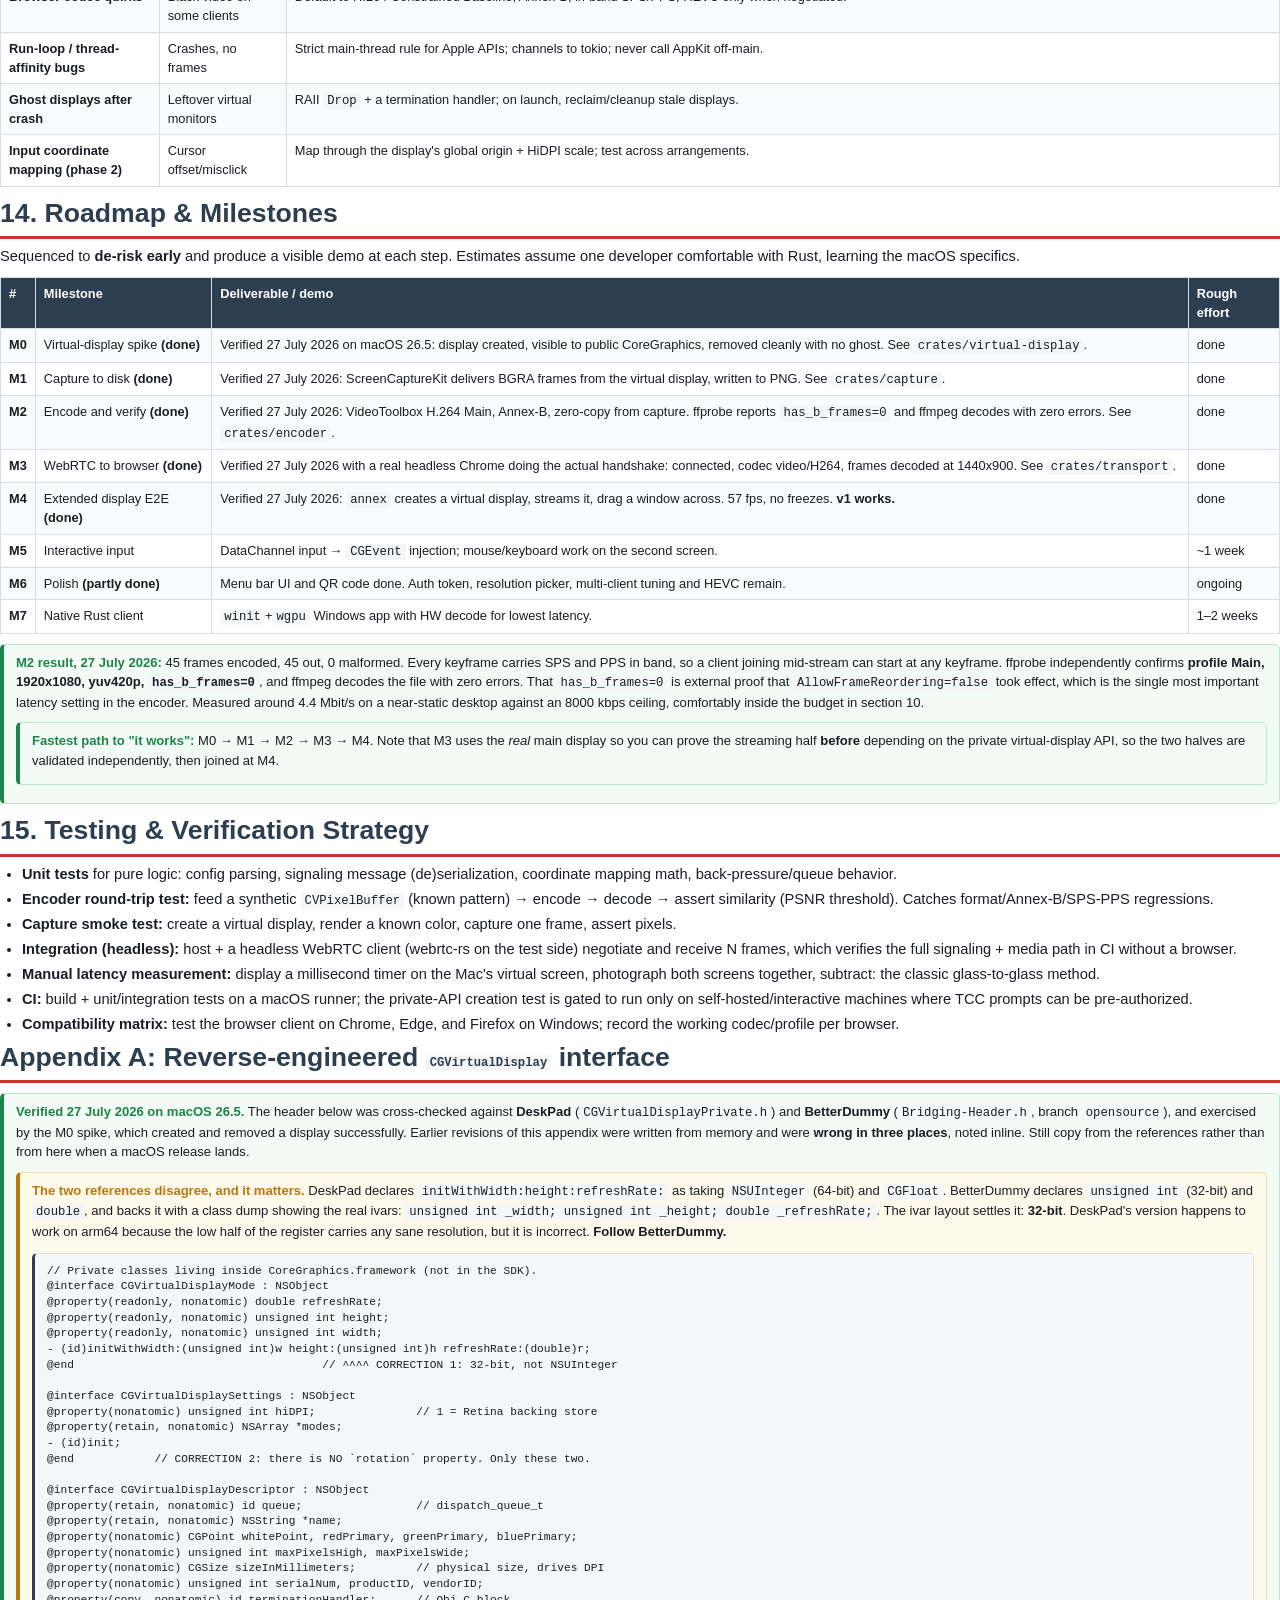
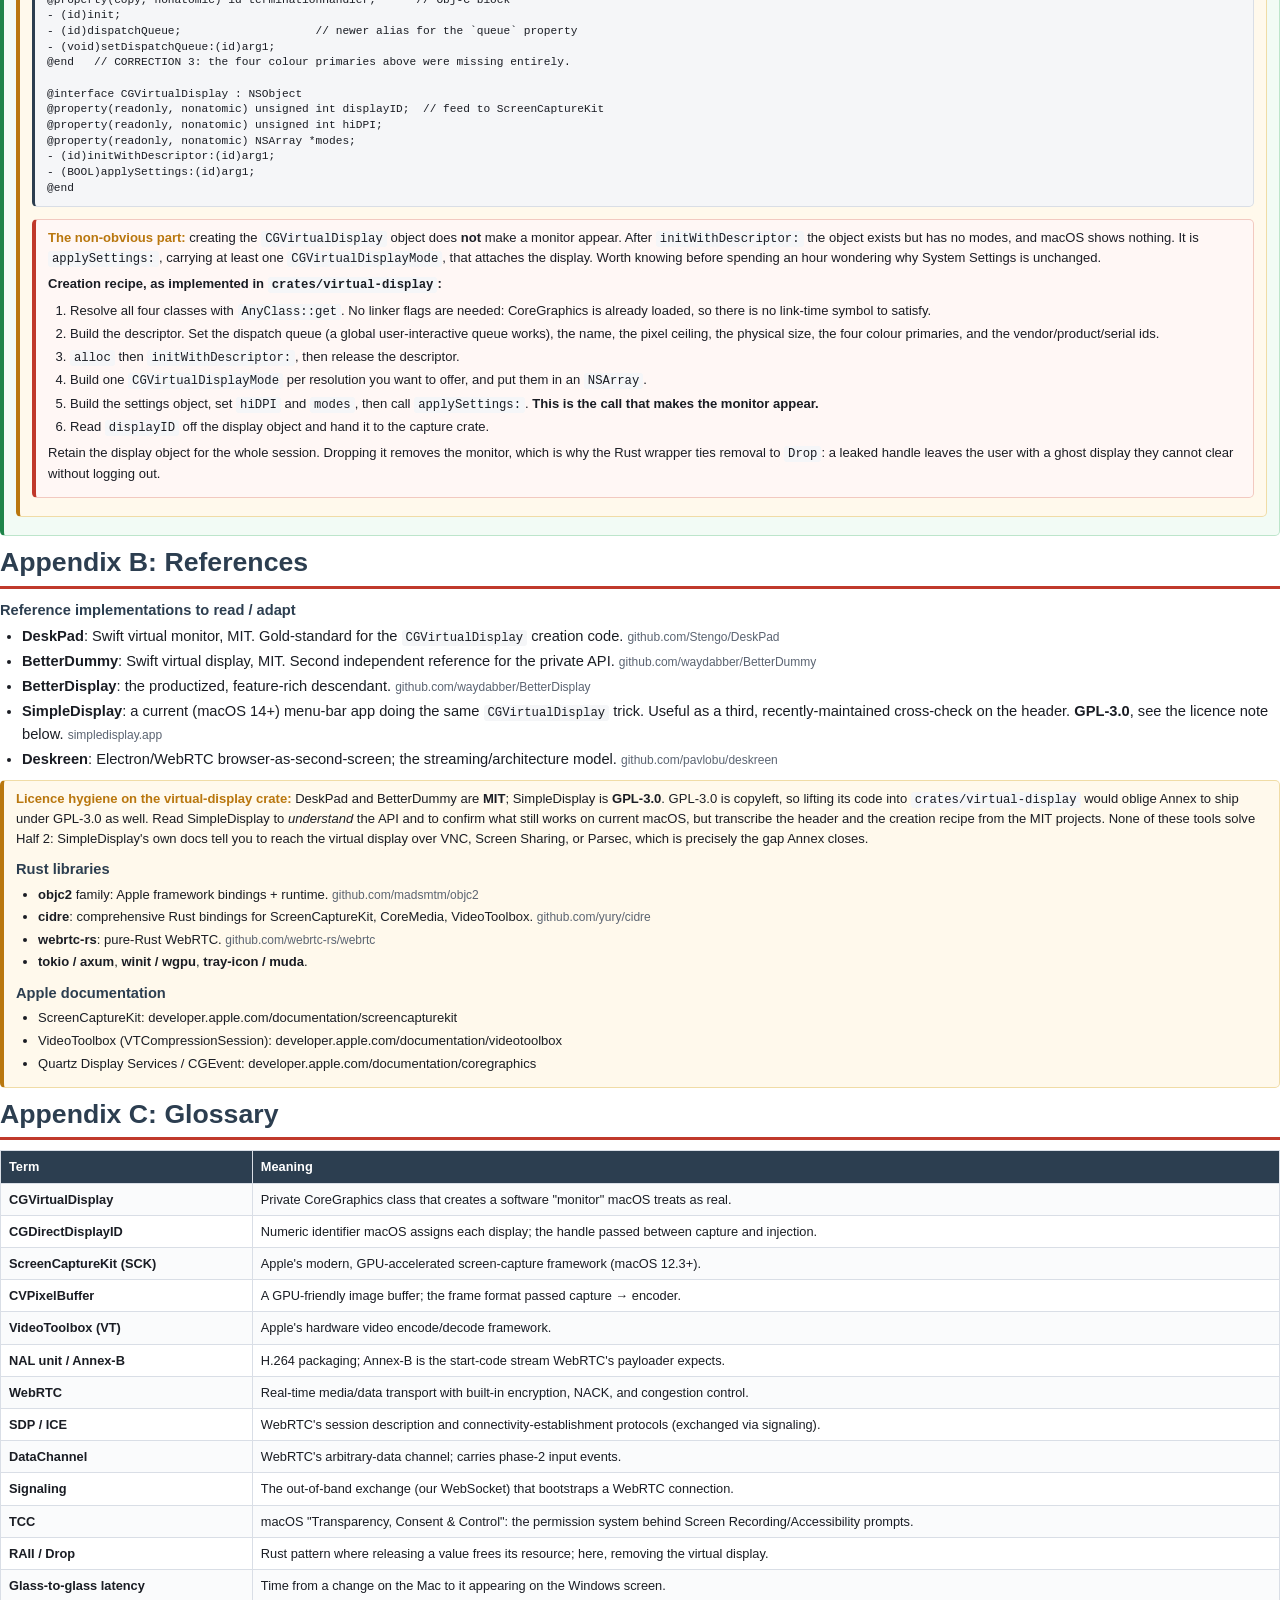
==== commit bbb8bf46: "add the menu bar app, and with it a working v1 `annex` with no arguments now creates a virtual displ" ====
--- a/docs/architecture.html
+++ b/docs/architecture.html
@@ -799,9 +799,9 @@
     <tr><td><b>M1</b></td><td>Capture to disk <b>(done)</b></td><td>Verified 27 July 2026: ScreenCaptureKit delivers BGRA frames from the virtual display, written to PNG. See <code>crates/capture</code>.</td><td>done</td></tr>
     <tr><td><b>M2</b></td><td>Encode and verify <b>(done)</b></td><td>Verified 27 July 2026: VideoToolbox H.264 Main, Annex-B, zero-copy from capture. ffprobe reports <code>has_b_frames=0</code> and ffmpeg decodes with zero errors. See <code>crates/encoder</code>.</td><td>done</td></tr>
     <tr><td><b>M3</b></td><td>WebRTC to browser <b>(done)</b></td><td>Verified 27 July 2026 with a real headless Chrome doing the actual handshake: connected, codec video/H264, frames decoded at 1440x900. See <code>crates/transport</code>.</td><td>done</td></tr>
-    <tr><td><b>M4</b></td><td><b>Extended display E2E</b></td><td>Point capture at the virtual display → drag a window over → it appears on Windows. <b>v1 done.</b></td><td>2–4 days</td></tr>
+    <tr><td><b>M4</b></td><td>Extended display E2E <b>(done)</b></td><td>Verified 27 July 2026: <code>annex</code> creates a virtual display, streams it, drag a window across. 57 fps, no freezes. <b>v1 works.</b></td><td>done</td></tr>
     <tr><td><b>M5</b></td><td>Interactive input</td><td>DataChannel input → <code>CGEvent</code> injection; mouse/keyboard work on the second screen.</td><td>~1 week</td></tr>
-    <tr><td><b>M6</b></td><td>Polish</td><td>Tray UI, QR/URL, auth token, resolution picker, auto-reconnect, multi-client, HEVC.</td><td>ongoing</td></tr>
+    <tr><td><b>M6</b></td><td>Polish <b>(partly done)</b></td><td>Menu bar UI and QR code done. Auth token, resolution picker, multi-client tuning and HEVC remain.</td><td>ongoing</td></tr>
     <tr><td><b>M7</b></td><td>Native Rust client</td><td><code>winit</code>+<code>wgpu</code> Windows app with HW decode for lowest latency.</td><td>1–2 weeks</td></tr>
   </table>
   <div class="callout ok"><span class="lbl">M2 result, 27 July 2026:</span> 45 frames encoded, 45 out, 0 malformed.
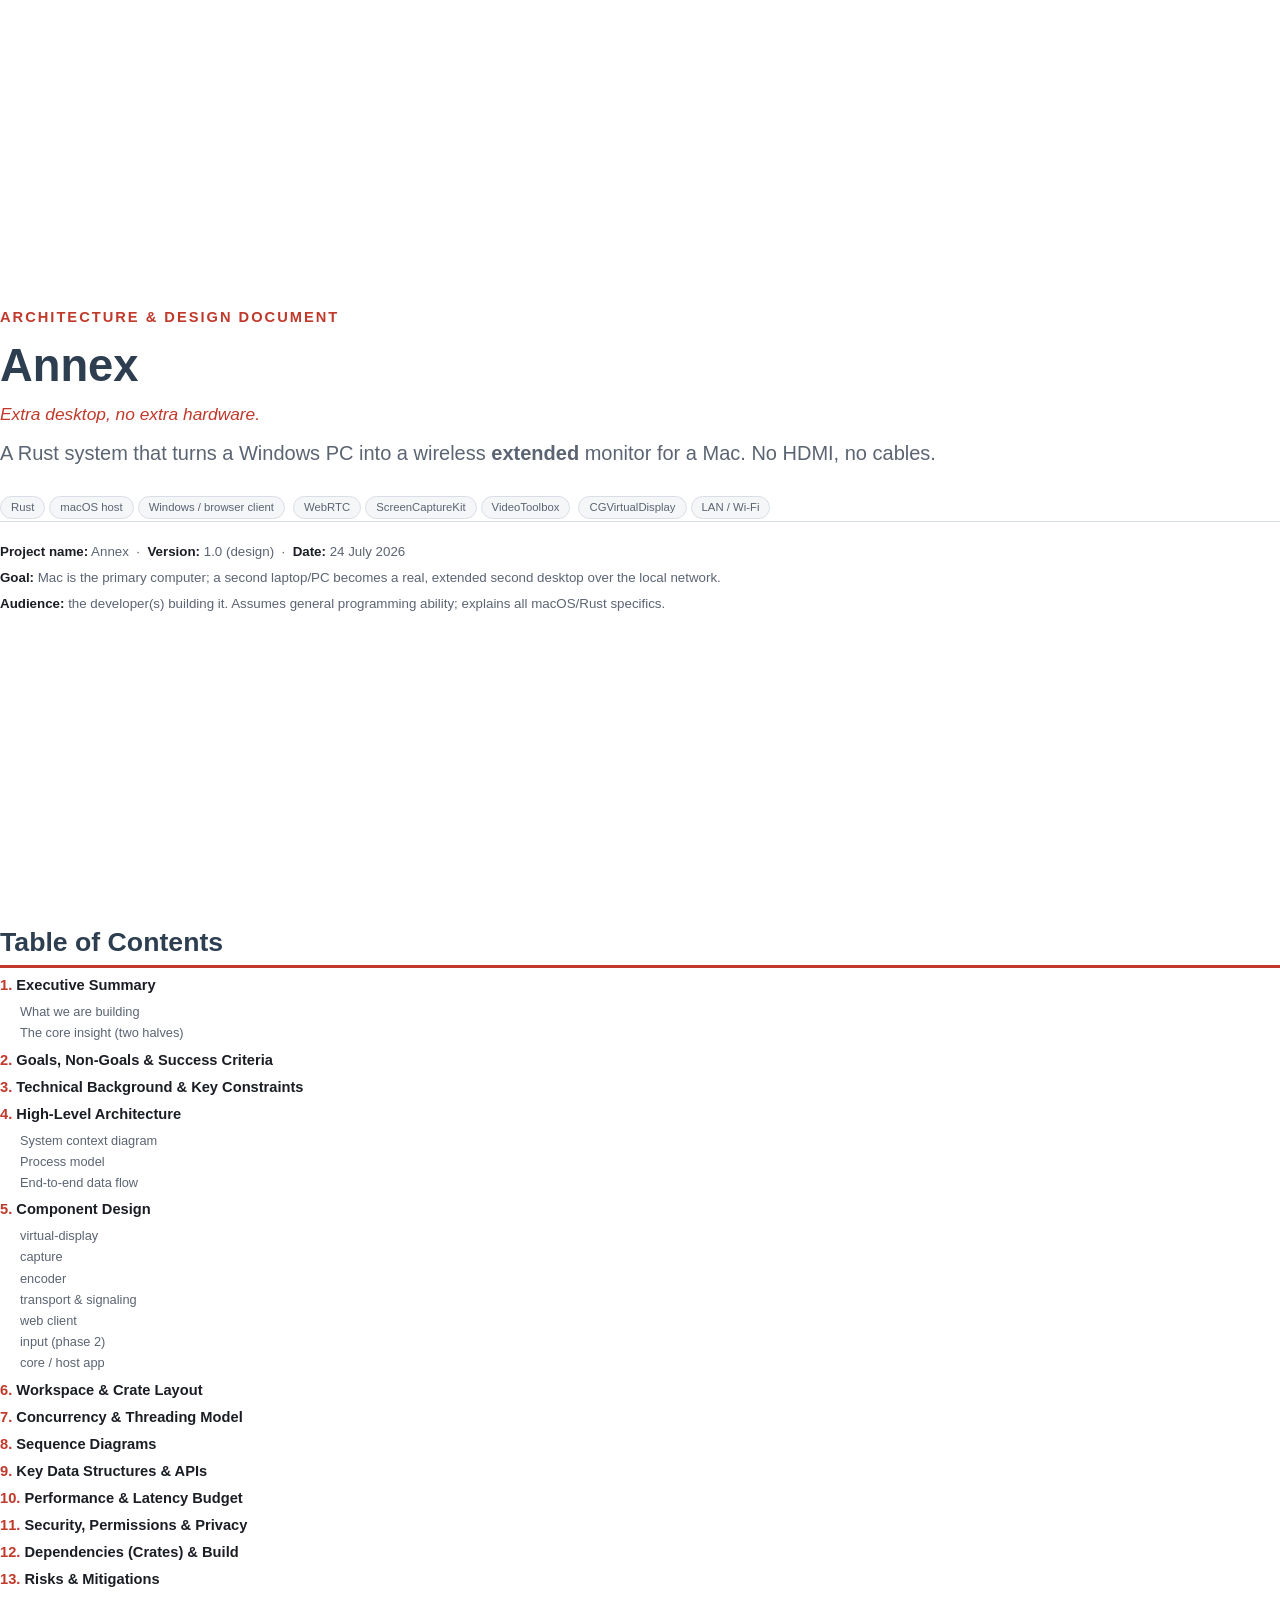
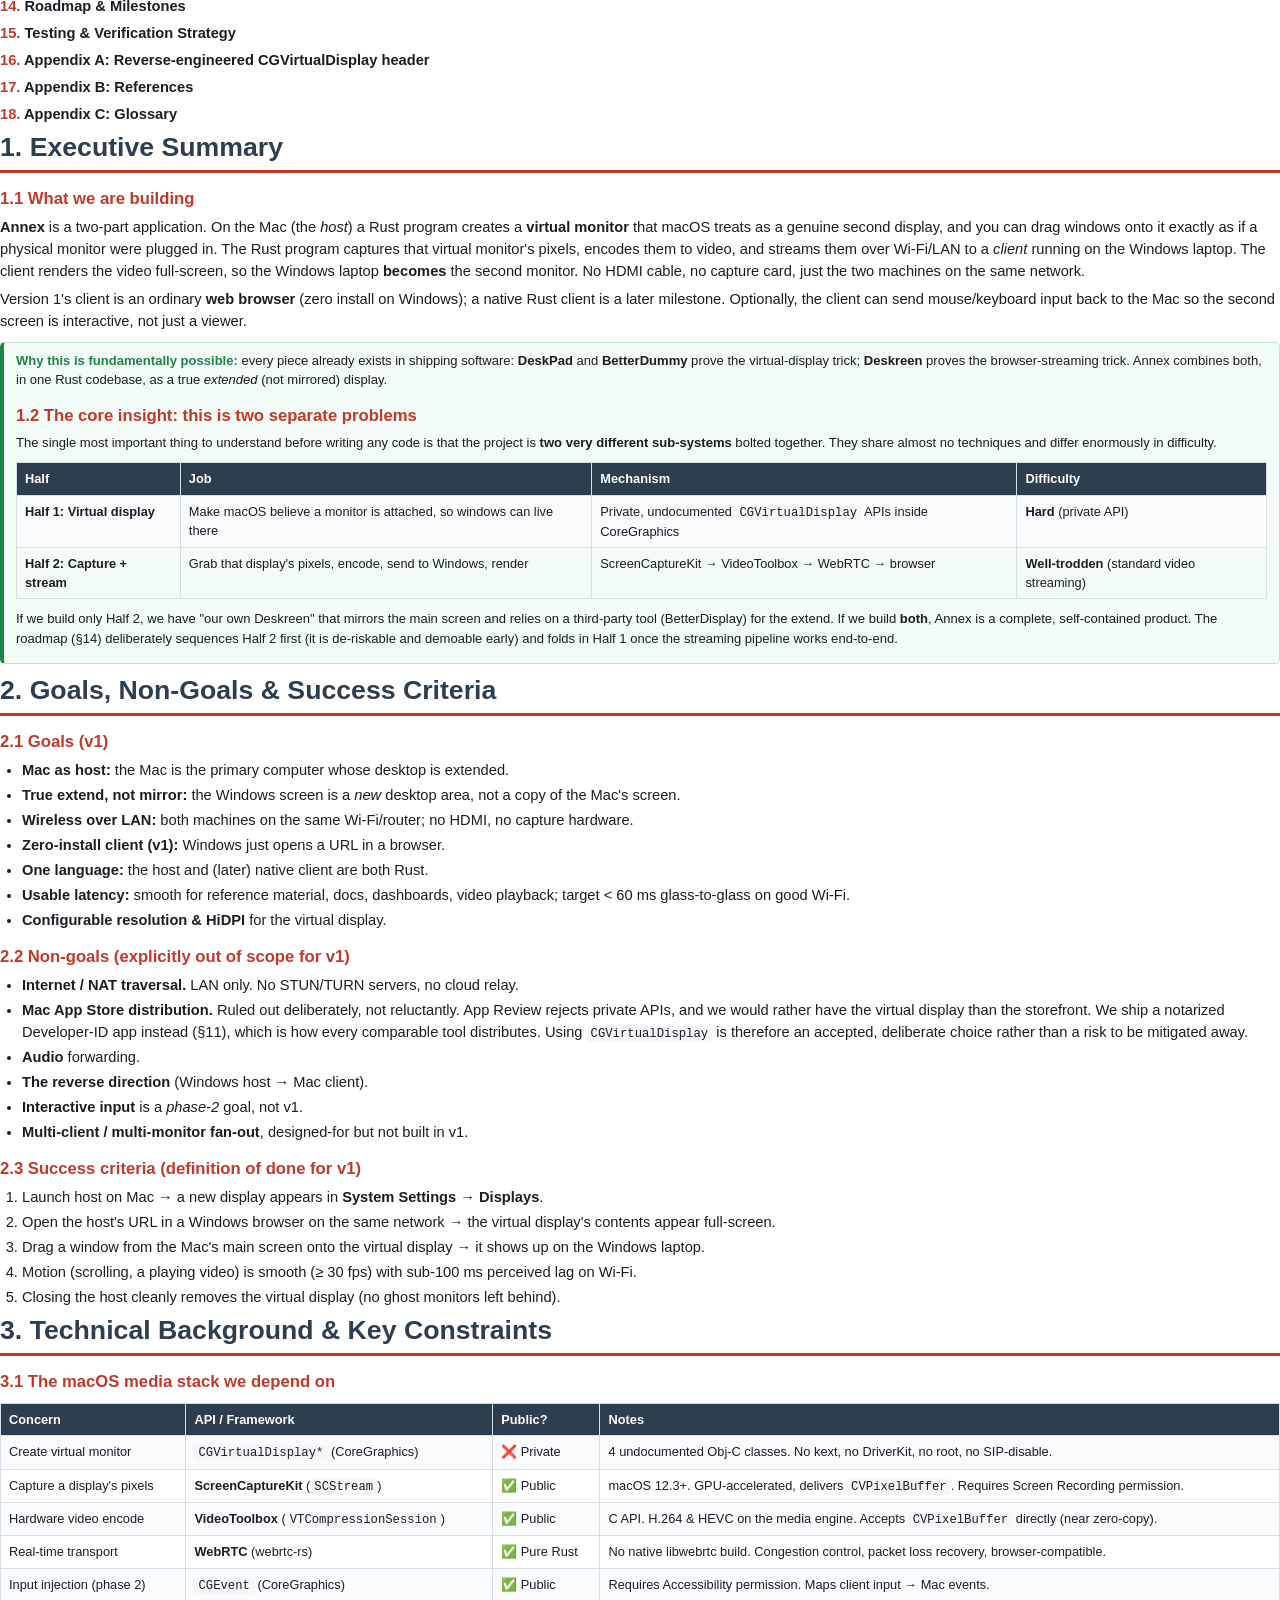
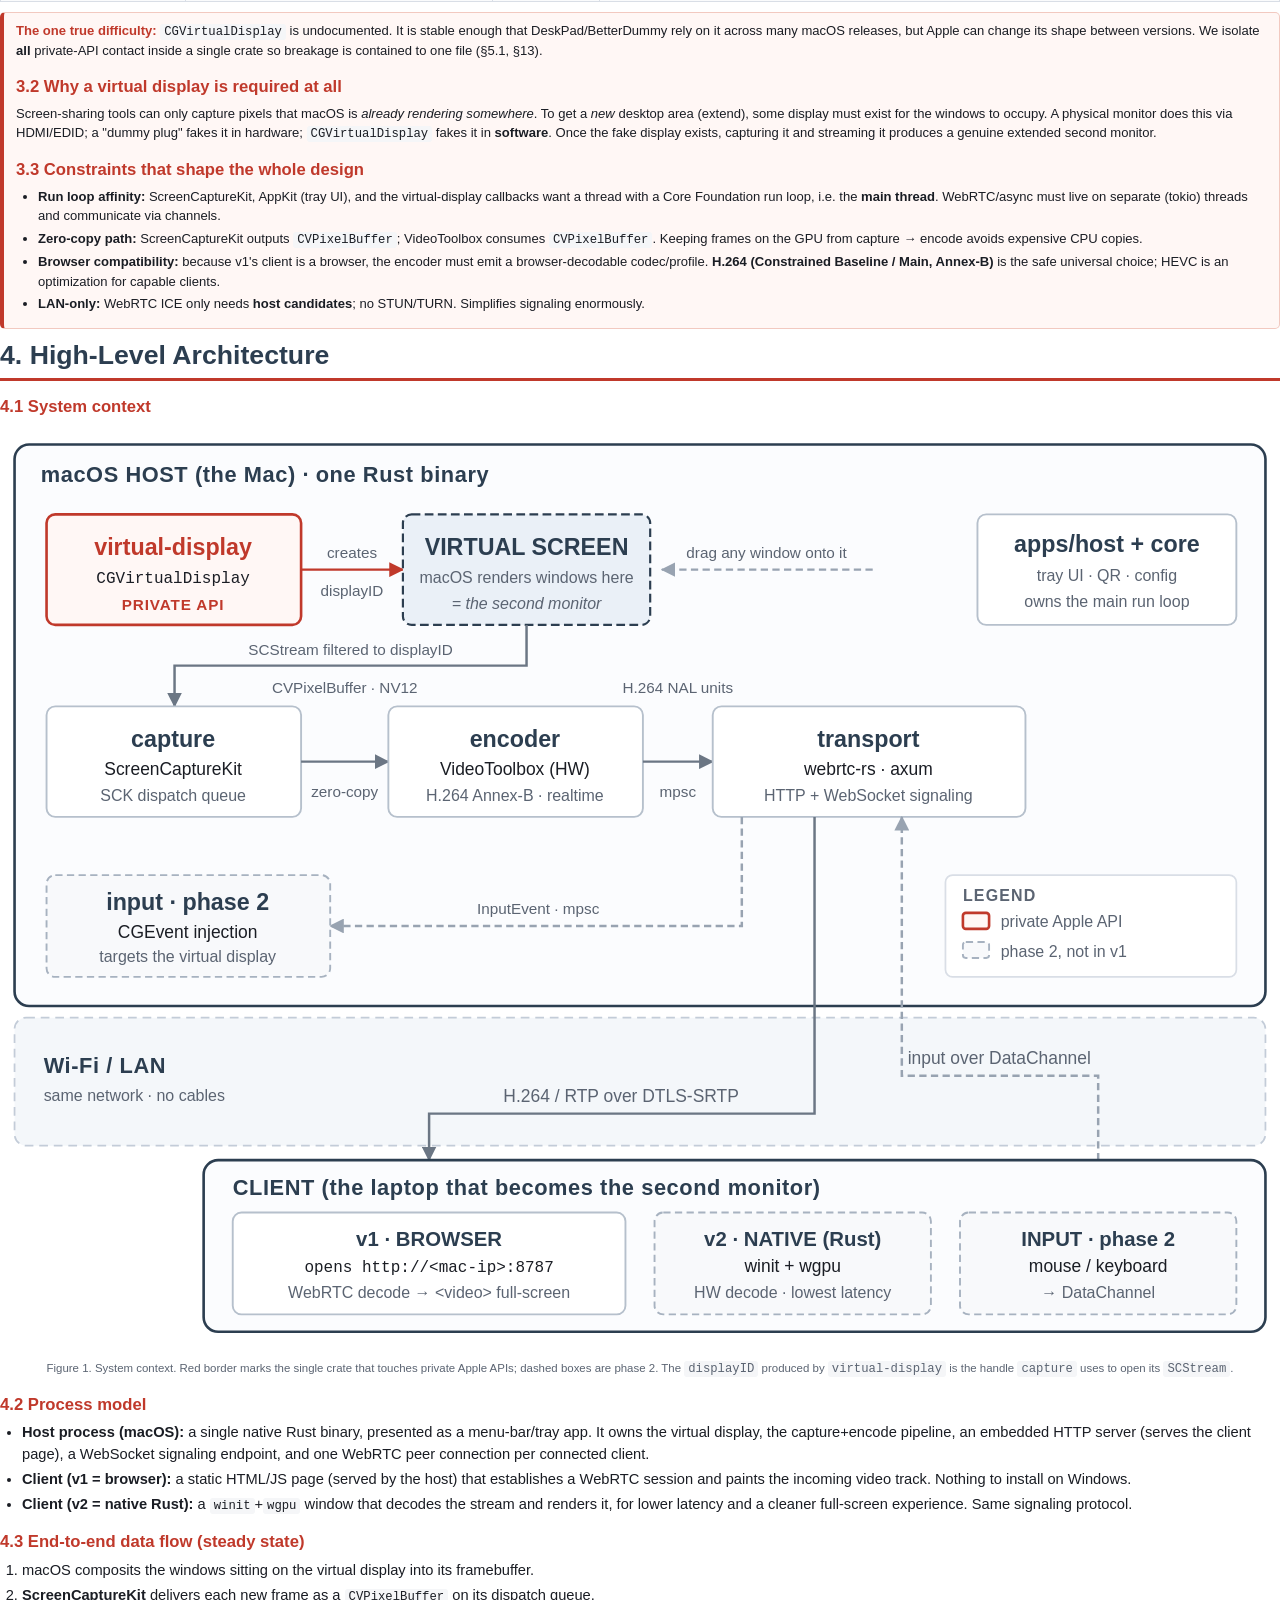
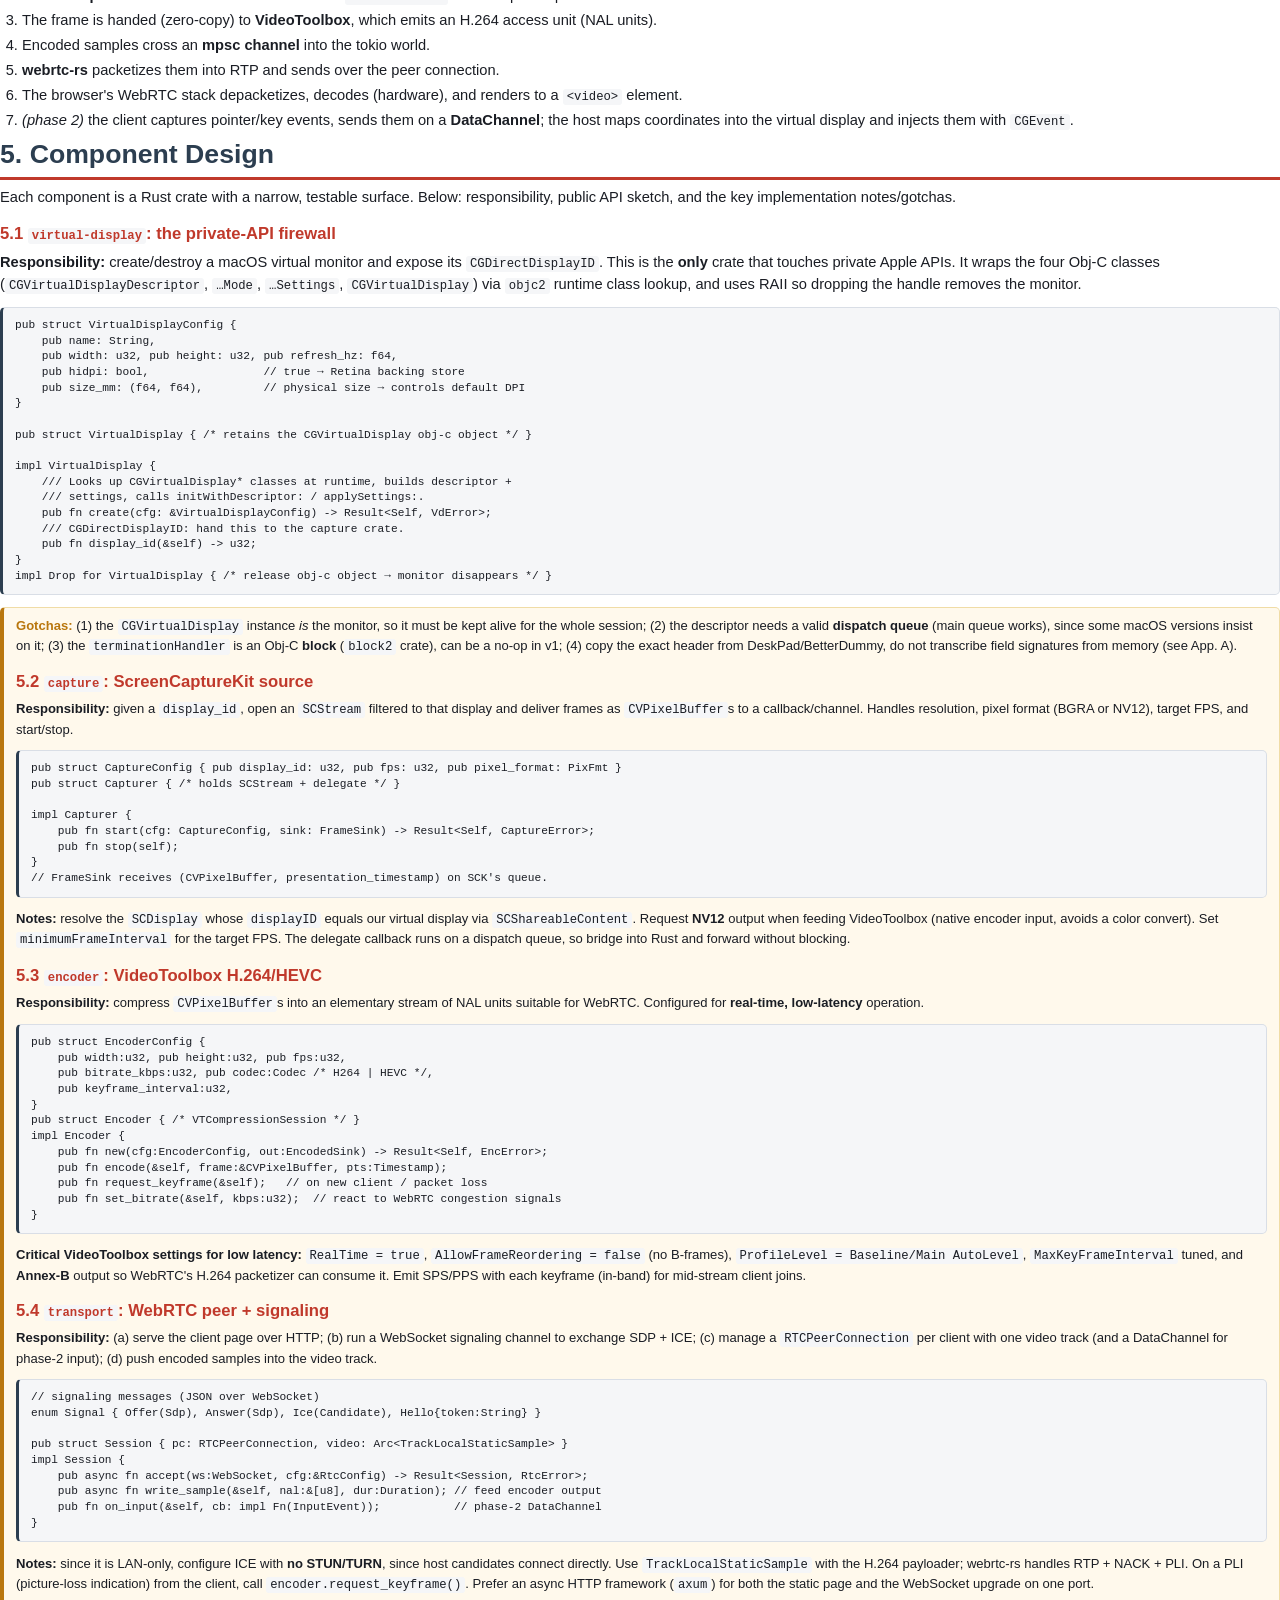
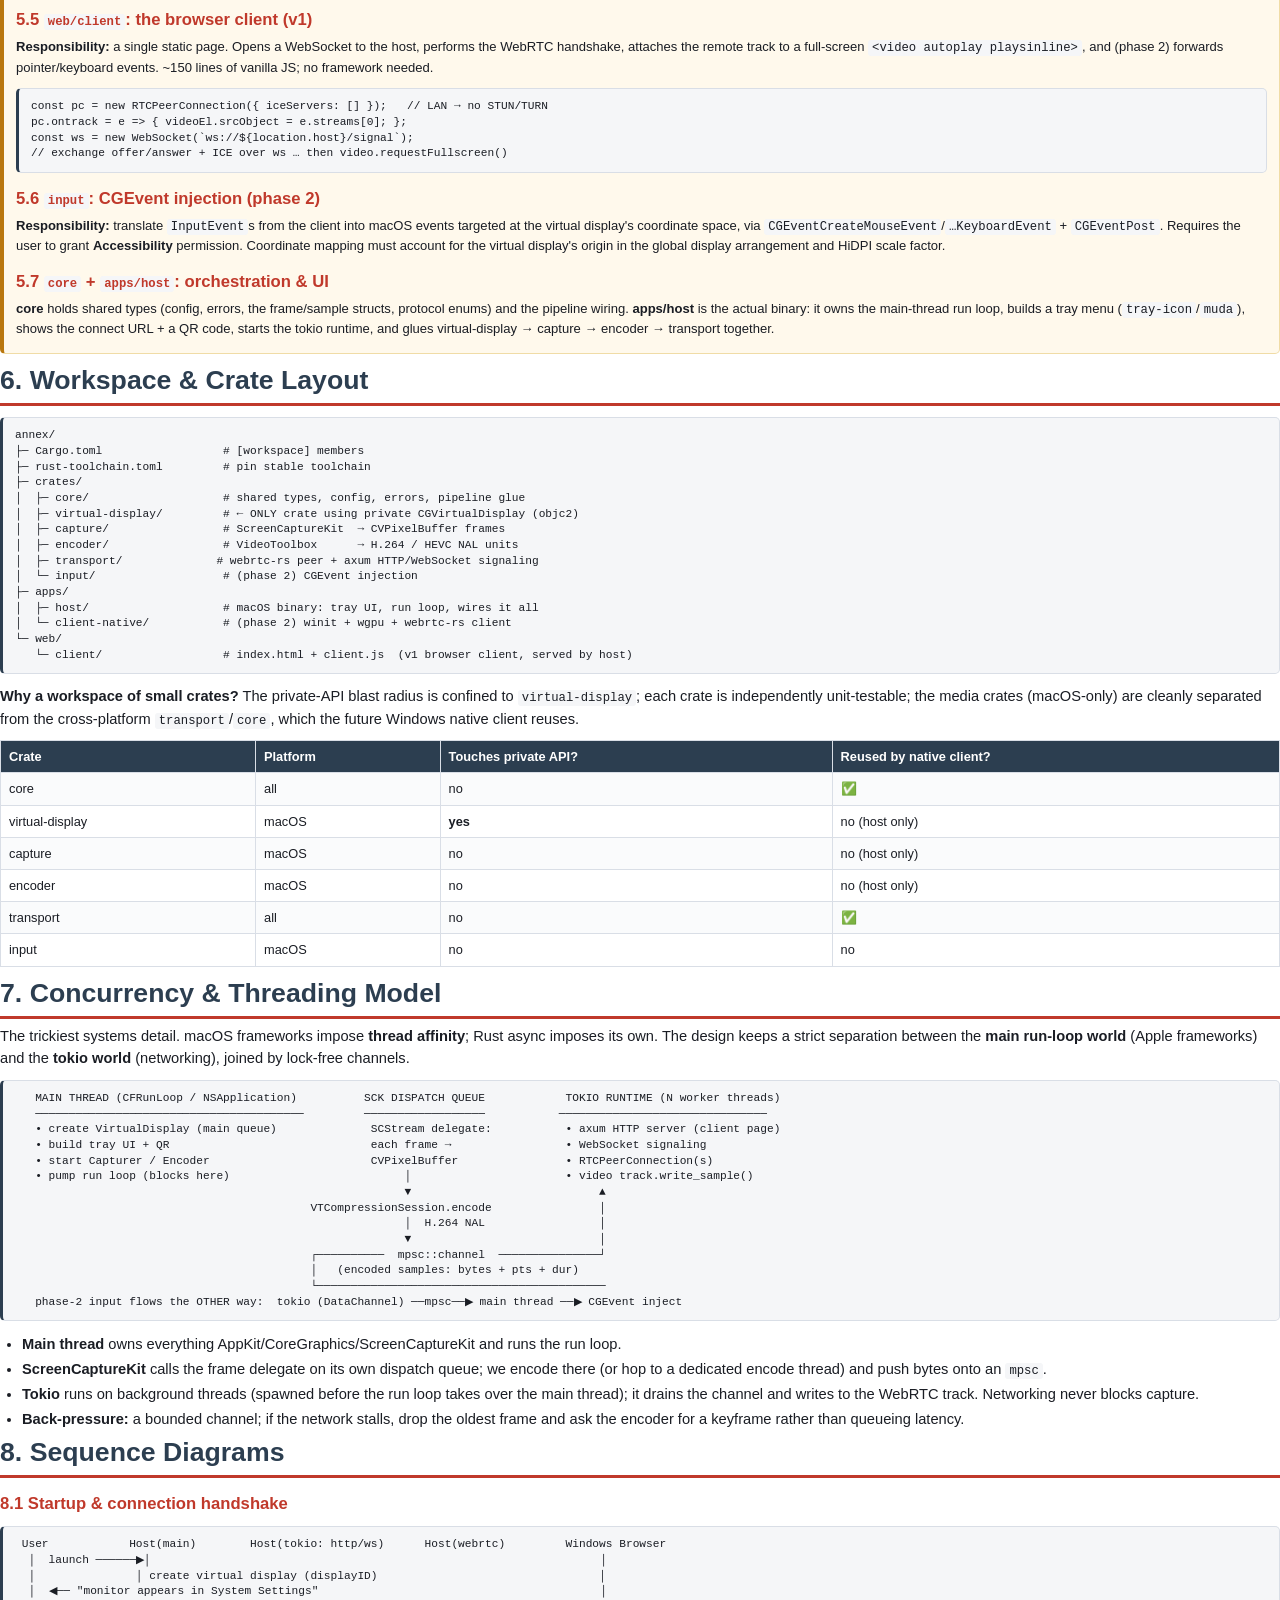
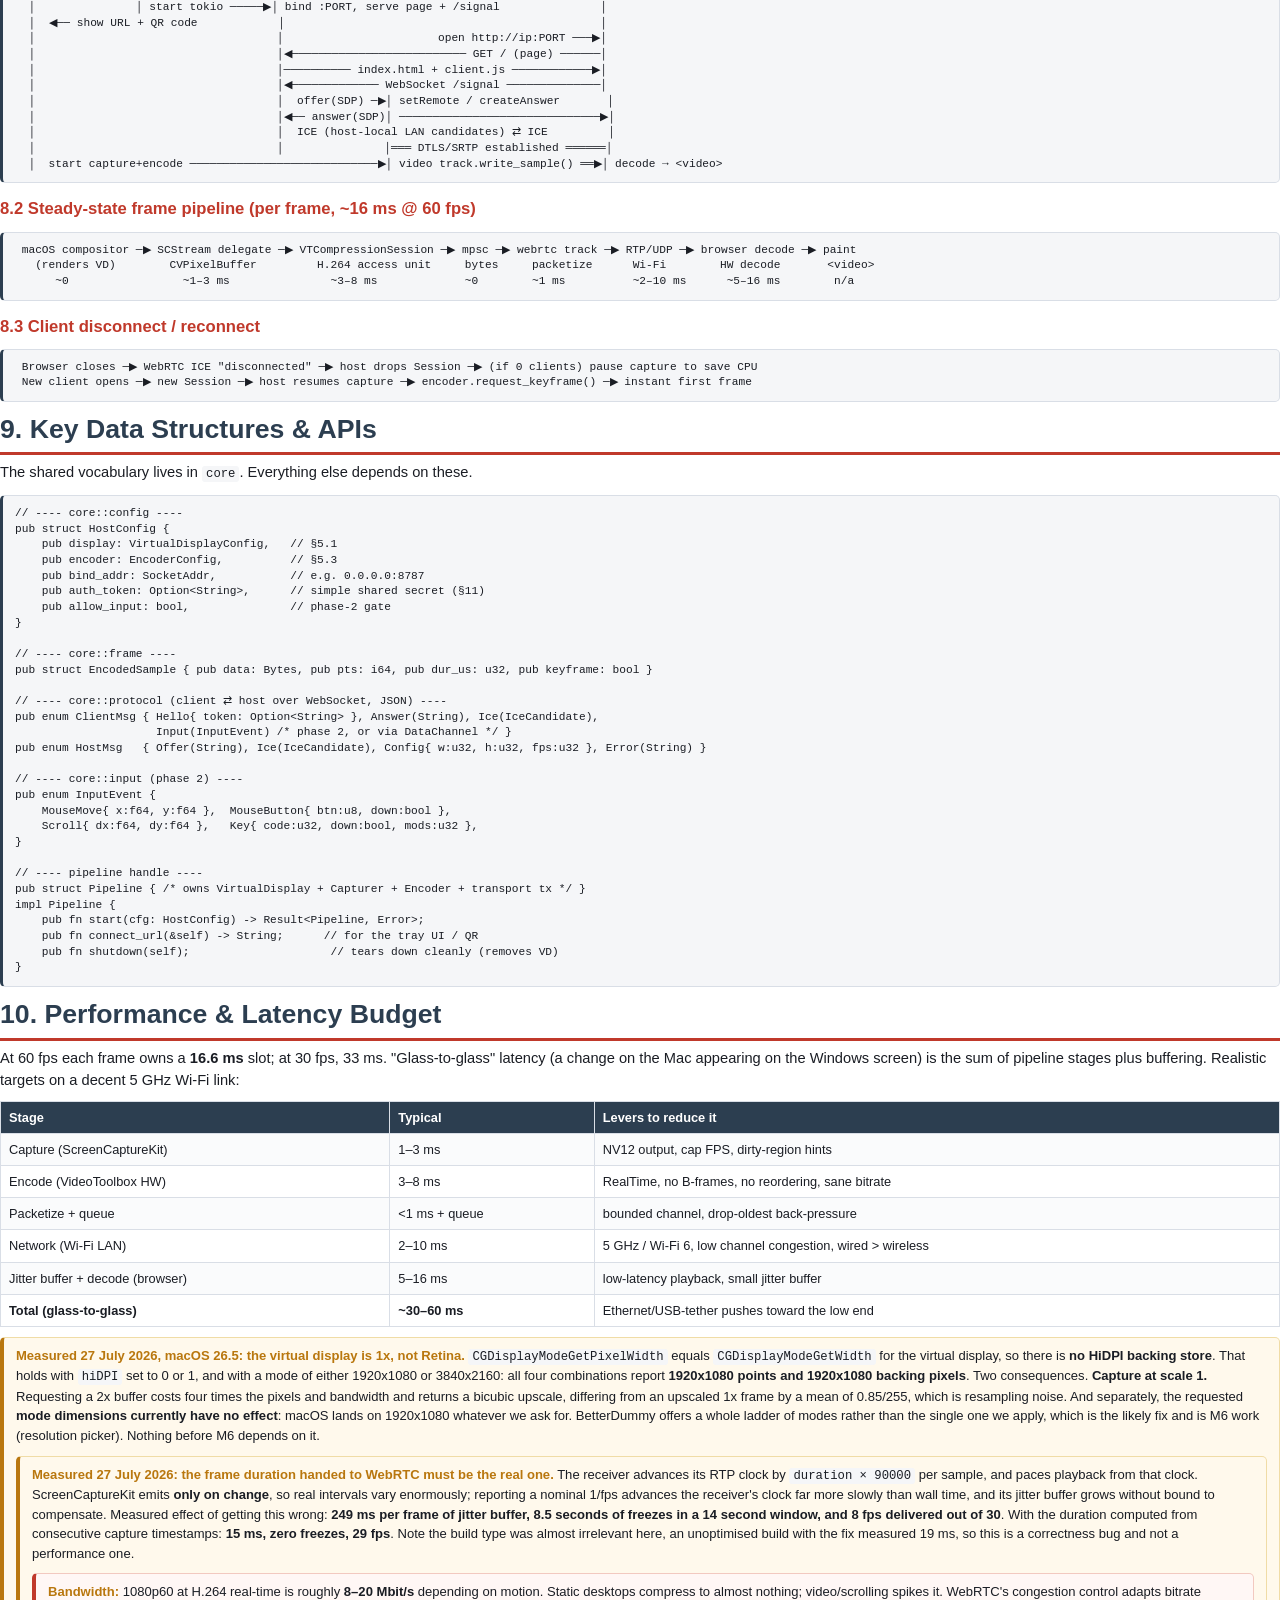
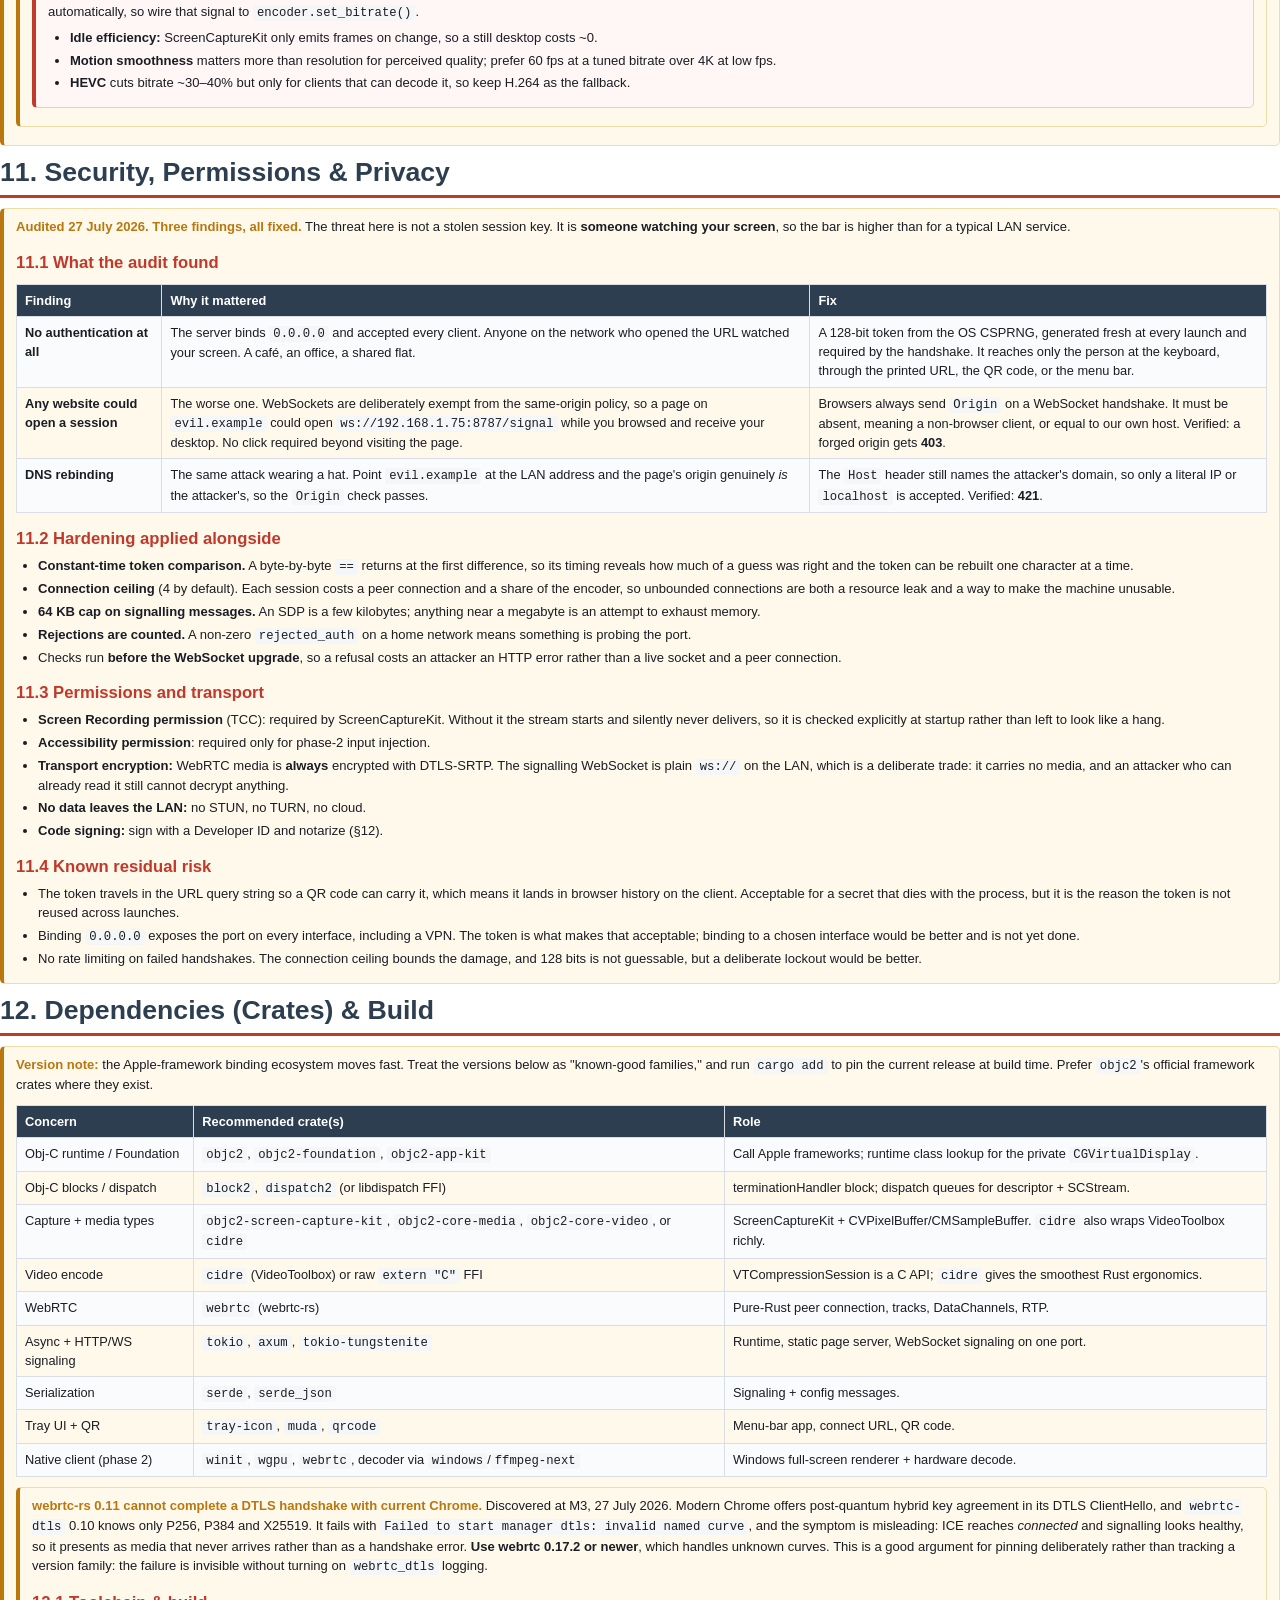
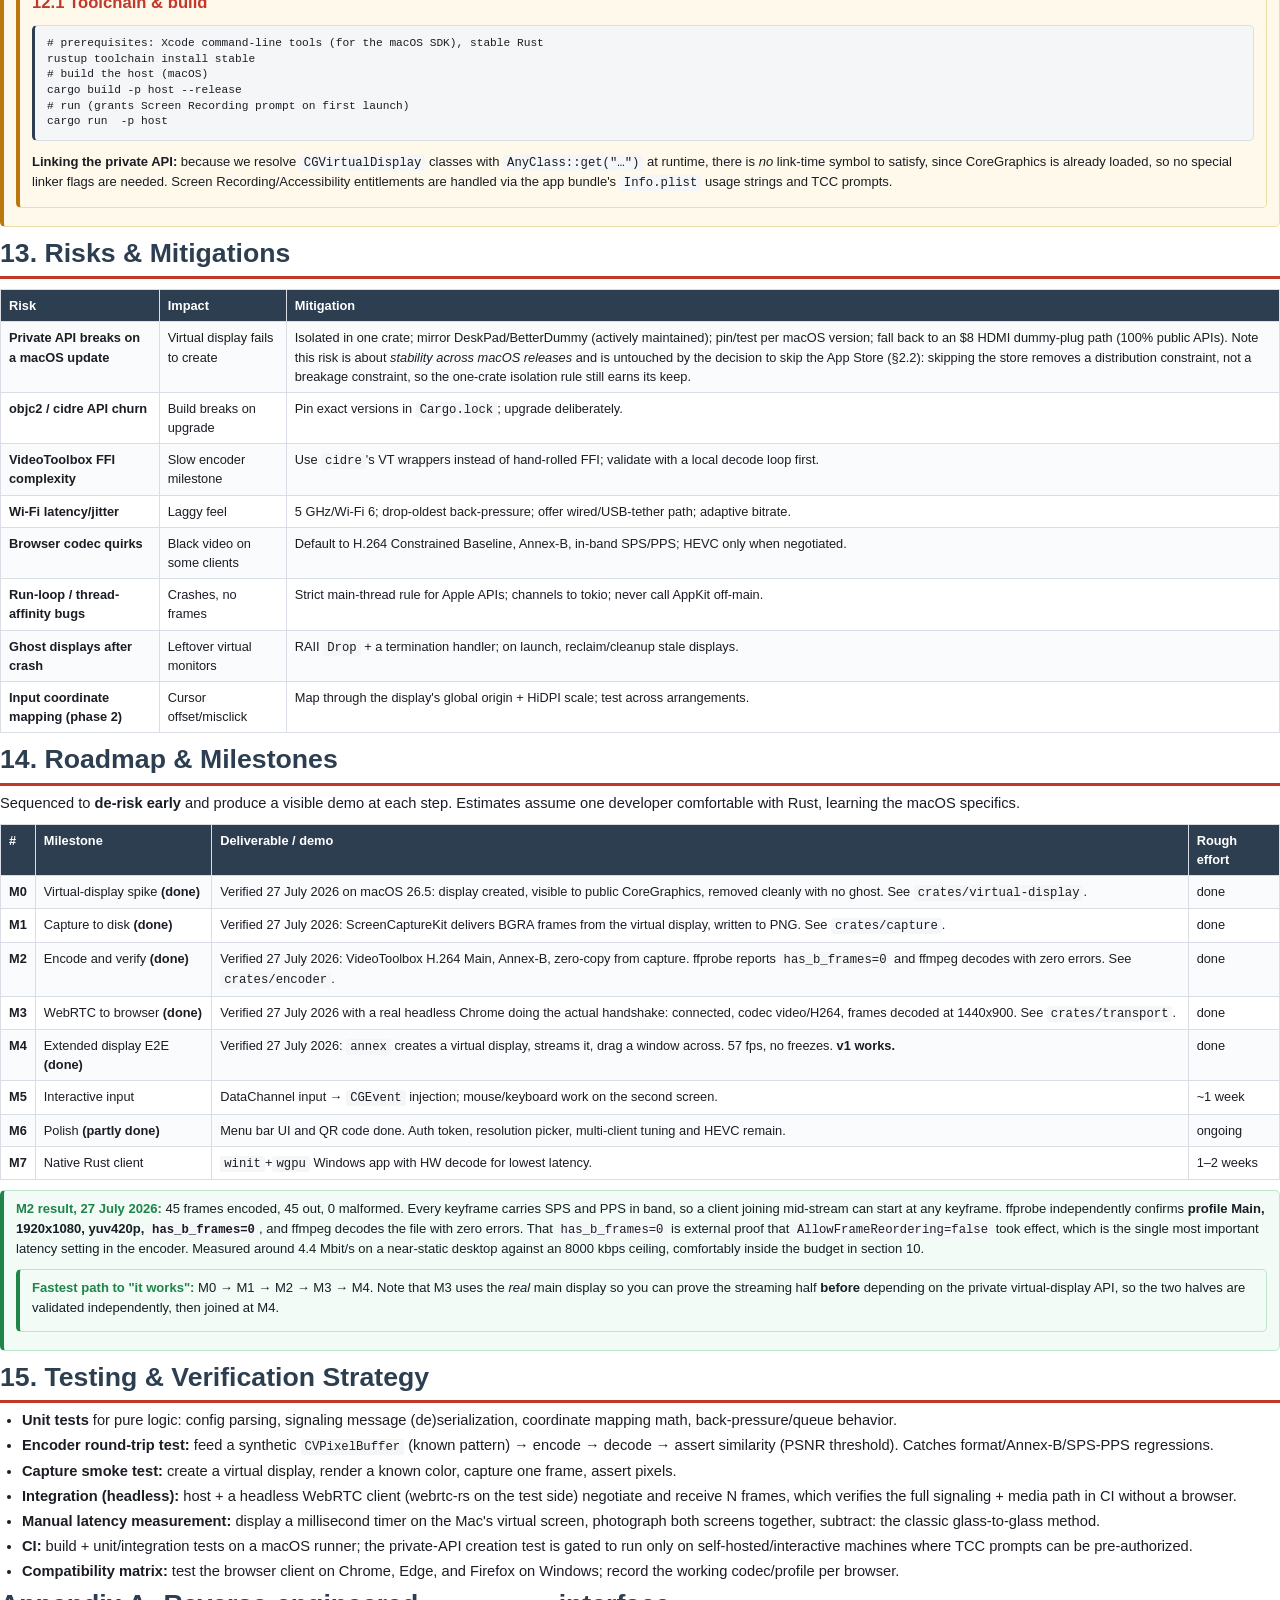
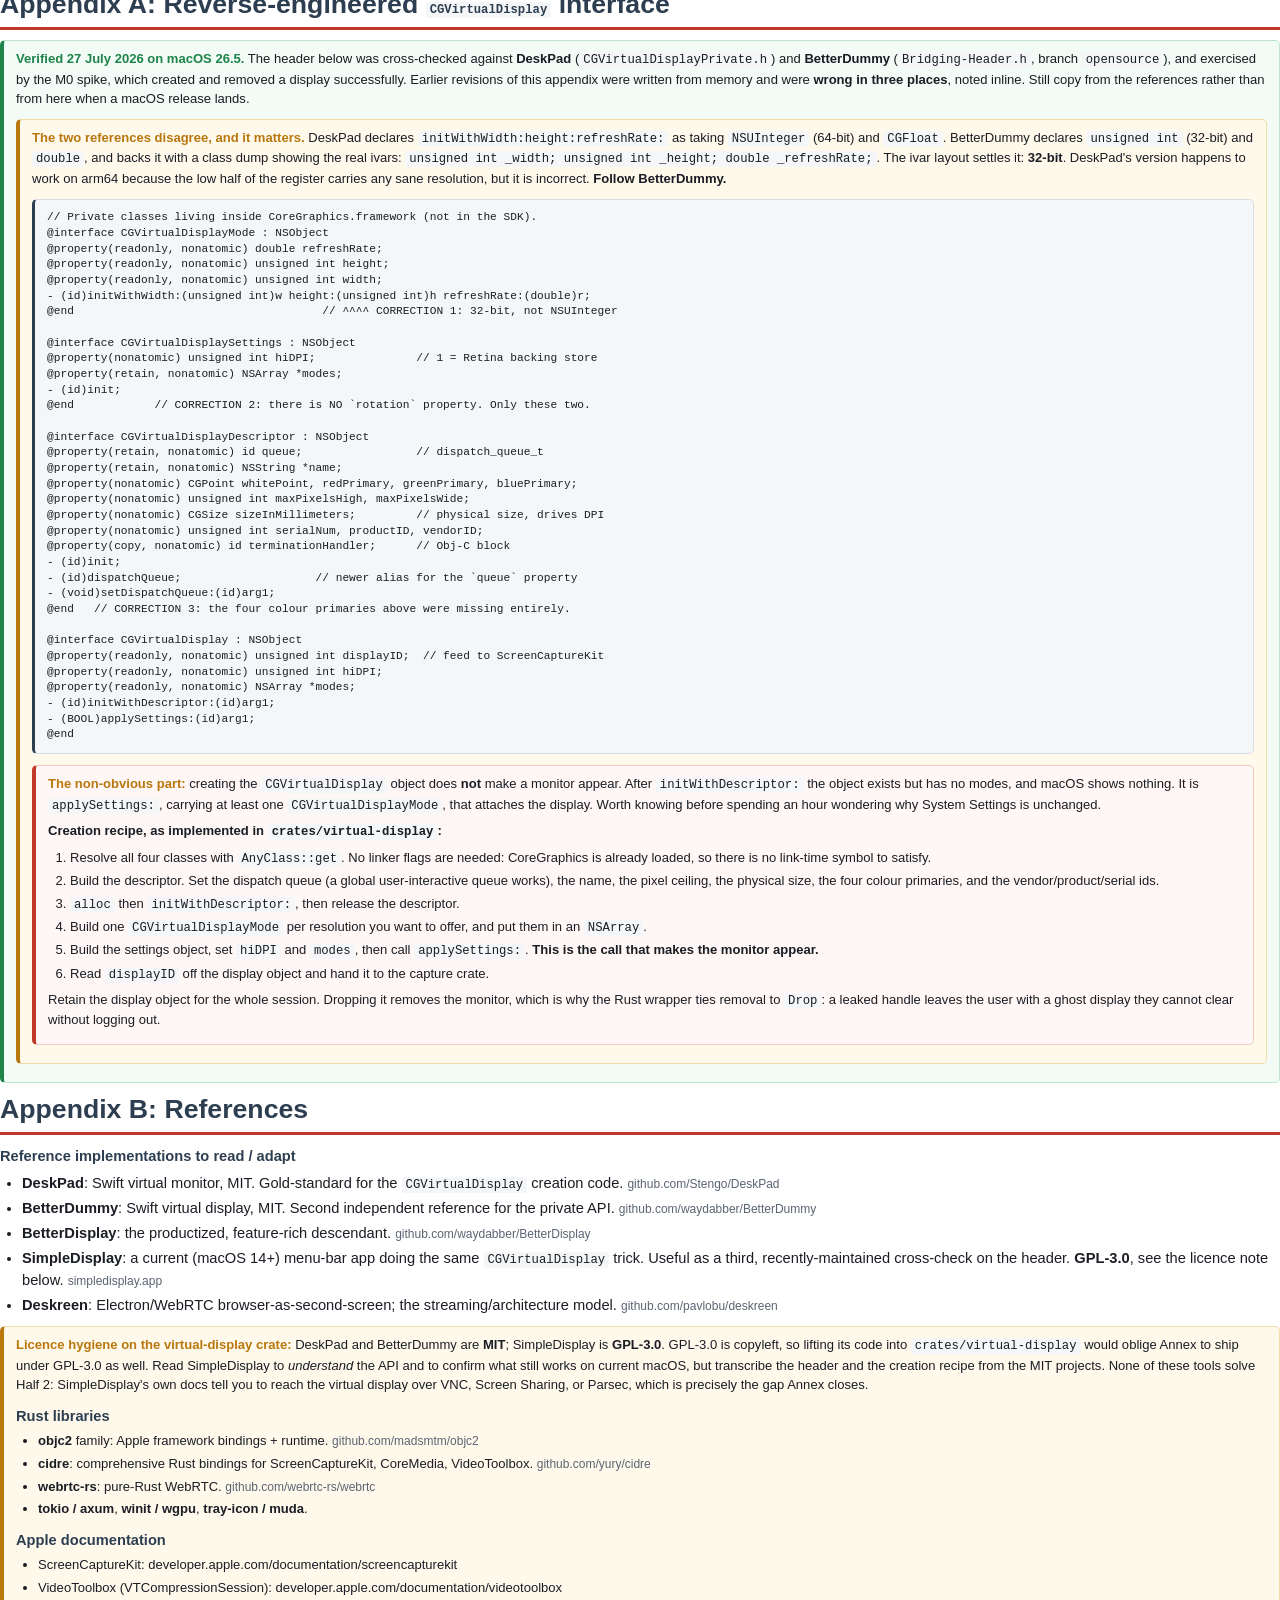
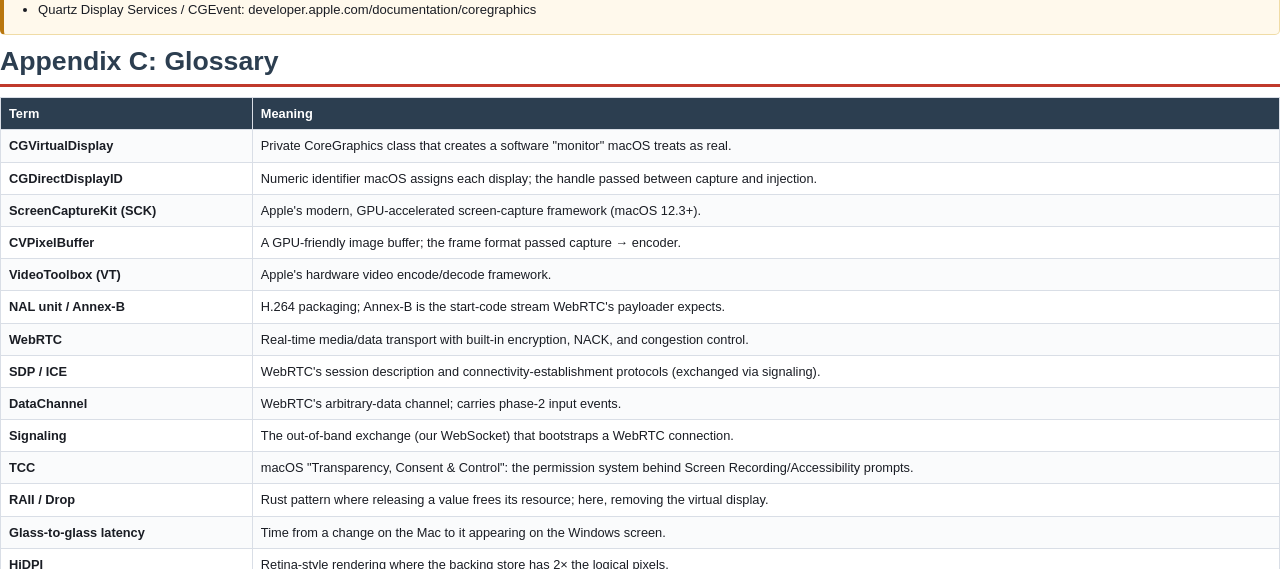
==== commit e269b47c: "security audit and fixes, and remove the per-frame copy audited 27 july 2026. three findings, all fi" ====
--- a/docs/architecture.html
+++ b/docs/architecture.html
@@ -704,22 +704,67 @@
 <!-- ============================ 11 ============================ -->
 <section>
   <h1>11. Security, Permissions &amp; Privacy</h1>
-  <ul>
-    <li><b>Screen Recording permission</b> (TCC): required by ScreenCaptureKit. macOS prompts on first capture;
-    the app appears under <b>System Settings → Privacy &amp; Security → Screen Recording</b>.</li>
-    <li><b>Accessibility permission</b>: required only for phase-2 input injection (<code>CGEvent</code>).</li>
-    <li><b>Network exposure:</b> the host opens an HTTP/WebSocket port on the LAN. Anyone on the same network could
-    connect. Mitigate with a <b>shared-secret token</b> (<code>Hello{token}</code>) shown in the tray UI and encoded
-    in the QR/URL; reject sessions without it.</li>
-    <li><b>Transport encryption:</b> WebRTC media is <b>always encrypted</b> (DTLS-SRTP). The <i>signaling</i> WebSocket
-    is plain <code>ws://</code> on the LAN by default; optionally upgrade to <code>wss://</code> with a self-signed
-    cert if the threat model warrants.</li>
-    <li><b>No data leaves the LAN:</b> no STUN/TURN, no cloud, a strong privacy story vs. commercial tools.</li>
-    <li><b>Code signing / notarization:</b> sign with a <b>Developer ID</b> certificate and notarize, so Gatekeeper
-    launches it without warnings. Notarization is an <i>automated malware scan</i> and does <b>not</b> inspect for
-    private-API use, so an app calling <code>CGVirtualDisplay</code> notarizes normally. It is <b>App Review</b>,
-    a separate process that applies only to Mac App Store submissions, that rejects private APIs. DeskPad,
-    BetterDummy, BetterDisplay and SimpleDisplay all ship notarized outside the store on exactly this basis.</li>
+
+  <div class="callout warn"><span class="lbl">Audited 27 July 2026. Three findings, all fixed.</span>
+  The threat here is not a stolen session key. It is <b>someone watching your screen</b>, so the bar is higher than
+  for a typical LAN service.</p>
+
+  <h3>11.1 What the audit found</h3>
+  <table>
+    <tr><th>Finding</th><th>Why it mattered</th><th>Fix</th></tr>
+    <tr><td><b>No authentication at all</b></td>
+        <td>The server binds <code>0.0.0.0</code> and accepted every client. Anyone on the network who opened the URL
+            watched your screen. A café, an office, a shared flat.</td>
+        <td>A 128-bit token from the OS CSPRNG, generated fresh at every launch and required by the handshake. It
+            reaches only the person at the keyboard, through the printed URL, the QR code, or the menu bar.</td></tr>
+    <tr><td><b>Any website could open a session</b></td>
+        <td>The worse one. WebSockets are deliberately exempt from the same-origin policy, so a page on
+            <code>evil.example</code> could open <code>ws://192.168.1.75:8787/signal</code> while you browsed and
+            receive your desktop. No click required beyond visiting the page.</td>
+        <td>Browsers always send <code>Origin</code> on a WebSocket handshake. It must be absent, meaning a non-browser
+            client, or equal to our own host. Verified: a forged origin gets <b>403</b>.</td></tr>
+    <tr><td><b>DNS rebinding</b></td>
+        <td>The same attack wearing a hat. Point <code>evil.example</code> at the LAN address and the page's origin
+            genuinely <i>is</i> the attacker's, so the <code>Origin</code> check passes.</td>
+        <td>The <code>Host</code> header still names the attacker's domain, so only a literal IP or
+            <code>localhost</code> is accepted. Verified: <b>421</b>.</td></tr>
+  </table>
+
+  <h3>11.2 Hardening applied alongside</h3>
+  <ul>
+    <li><b>Constant-time token comparison.</b> A byte-by-byte <code>==</code> returns at the first difference, so its
+    timing reveals how much of a guess was right and the token can be rebuilt one character at a time.</li>
+    <li><b>Connection ceiling</b> (4 by default). Each session costs a peer connection and a share of the encoder, so
+    unbounded connections are both a resource leak and a way to make the machine unusable.</li>
+    <li><b>64 KB cap on signalling messages.</b> An SDP is a few kilobytes; anything near a megabyte is an attempt to
+    exhaust memory.</li>
+    <li><b>Rejections are counted.</b> A non-zero <code>rejected_auth</code> on a home network means something is
+    probing the port.</li>
+    <li>Checks run <b>before the WebSocket upgrade</b>, so a refusal costs an attacker an HTTP error rather than a live
+    socket and a peer connection.</li>
+  </ul>
+
+  <h3>11.3 Permissions and transport</h3>
+  <ul>
+    <li><b>Screen Recording permission</b> (TCC): required by ScreenCaptureKit. Without it the stream starts and
+    silently never delivers, so it is checked explicitly at startup rather than left to look like a hang.</li>
+    <li><b>Accessibility permission</b>: required only for phase-2 input injection.</li>
+    <li><b>Transport encryption:</b> WebRTC media is <b>always</b> encrypted with DTLS-SRTP. The signalling WebSocket is
+    plain <code>ws://</code> on the LAN, which is a deliberate trade: it carries no media, and an attacker who can
+    already read it still cannot decrypt anything.</li>
+    <li><b>No data leaves the LAN:</b> no STUN, no TURN, no cloud.</li>
+    <li><b>Code signing:</b> sign with a Developer ID and notarize (§12).</li>
+  </ul>
+
+  <h3>11.4 Known residual risk</h3>
+  <ul>
+    <li>The token travels in the URL query string so a QR code can carry it, which means it lands in browser history
+    on the client. Acceptable for a secret that dies with the process, but it is the reason the token is not reused
+    across launches.</li>
+    <li>Binding <code>0.0.0.0</code> exposes the port on every interface, including a VPN. The token is what makes
+    that acceptable; binding to a chosen interface would be better and is not yet done.</li>
+    <li>No rate limiting on failed handshakes. The connection ceiling bounds the damage, and 128 bits is not
+    guessable, but a deliberate lockout would be better.</li>
   </ul>
 </section>
 
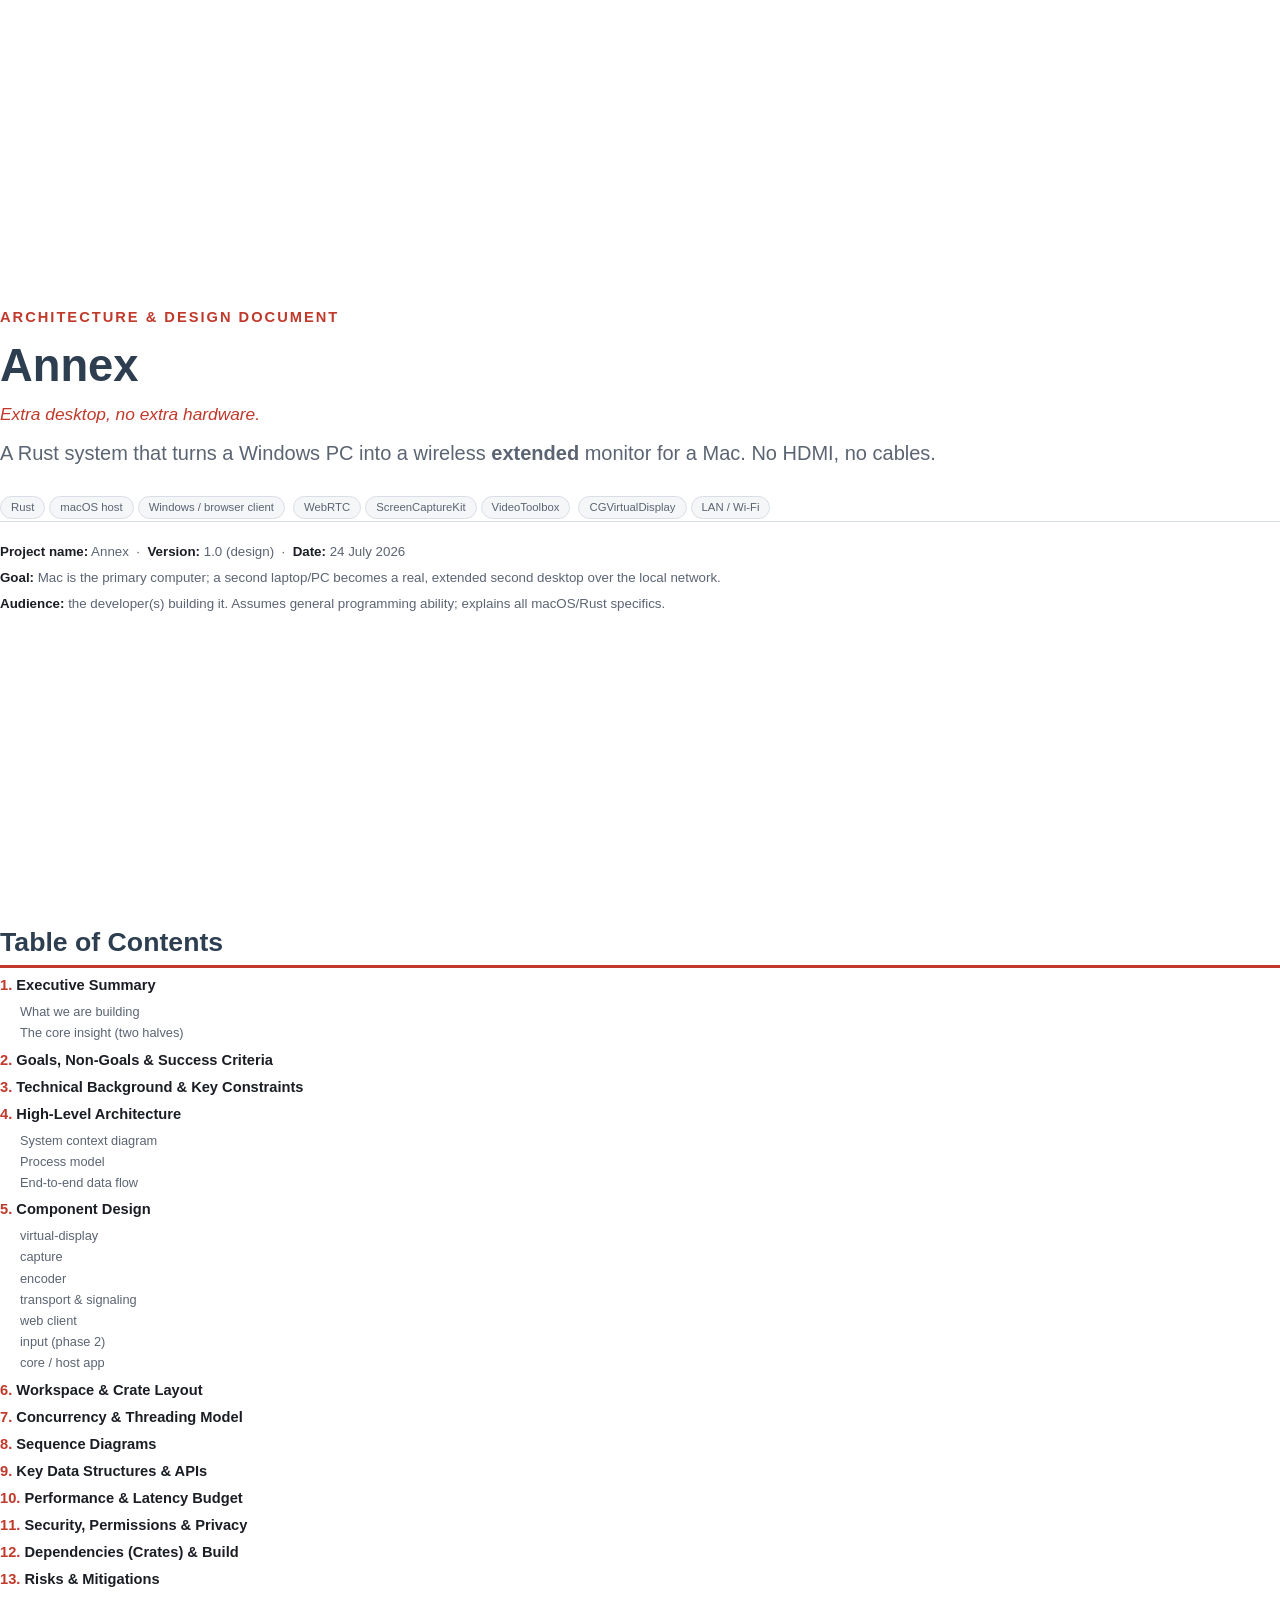
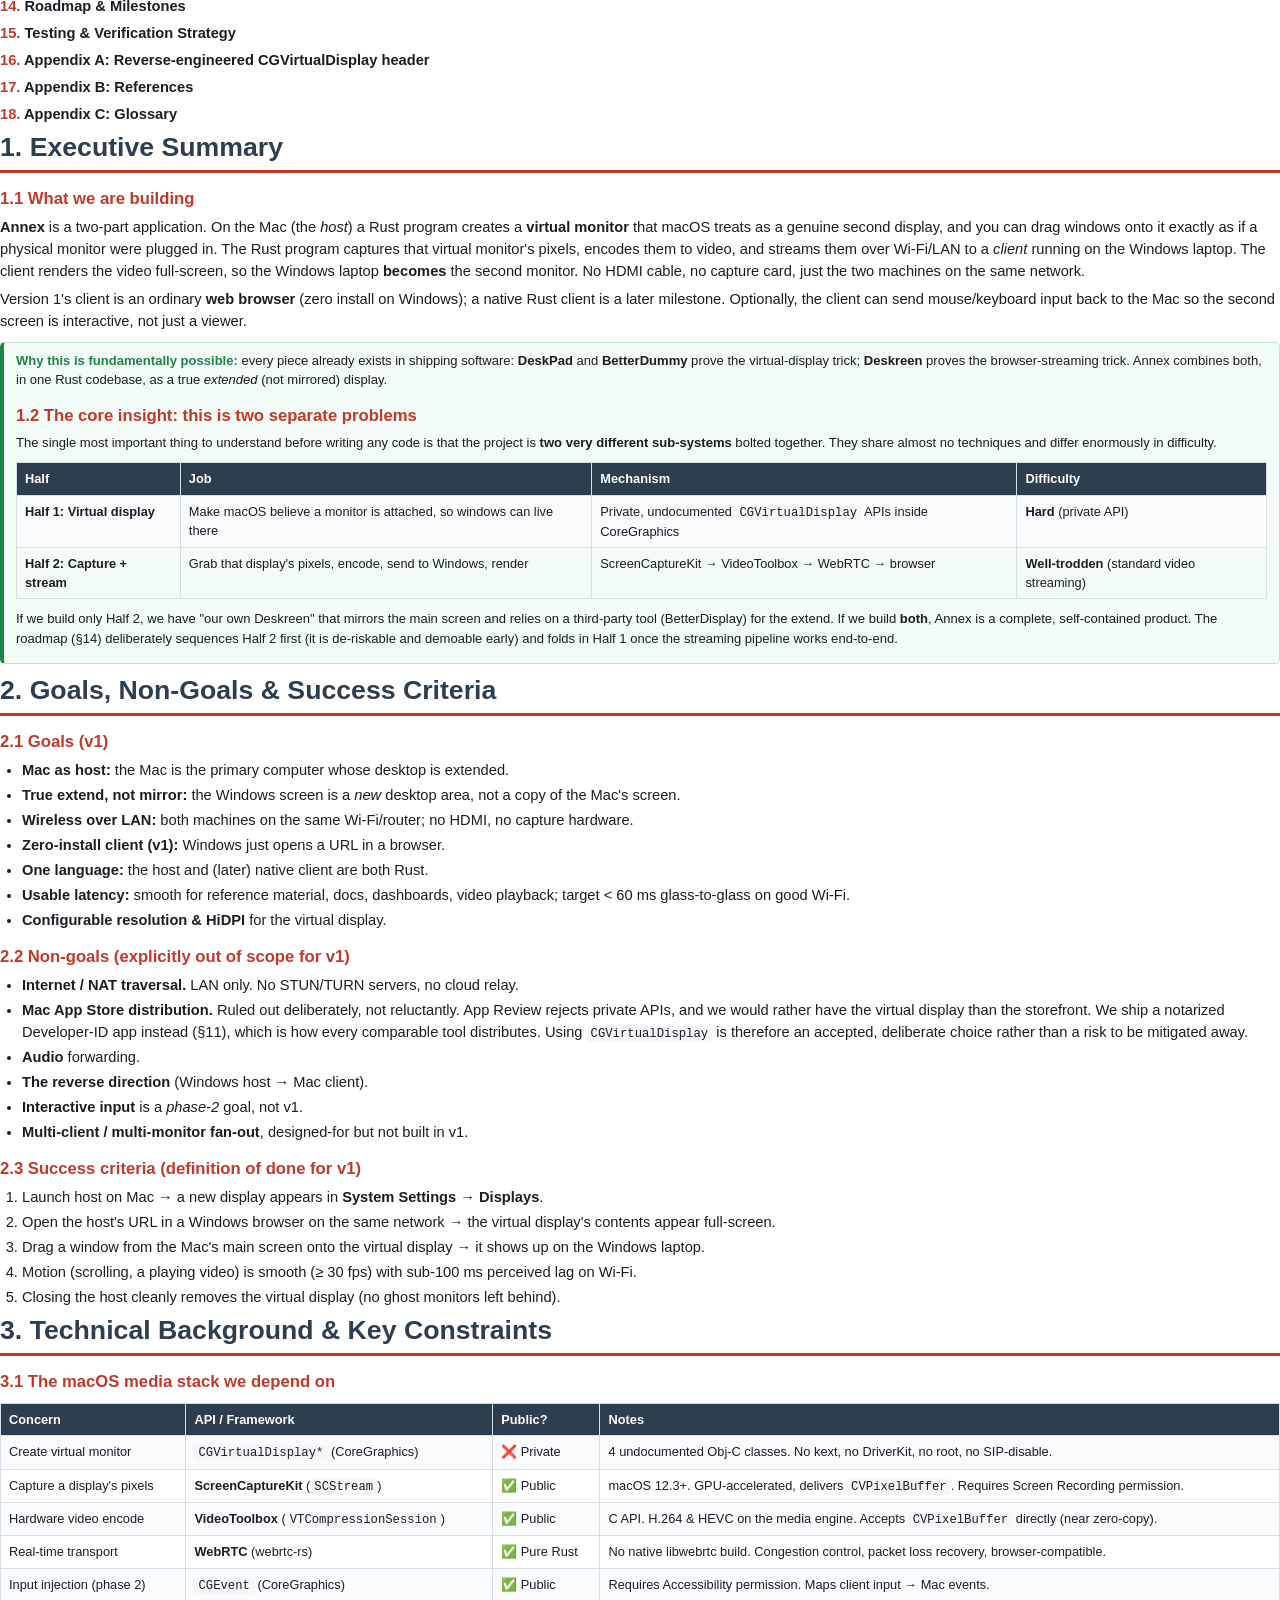
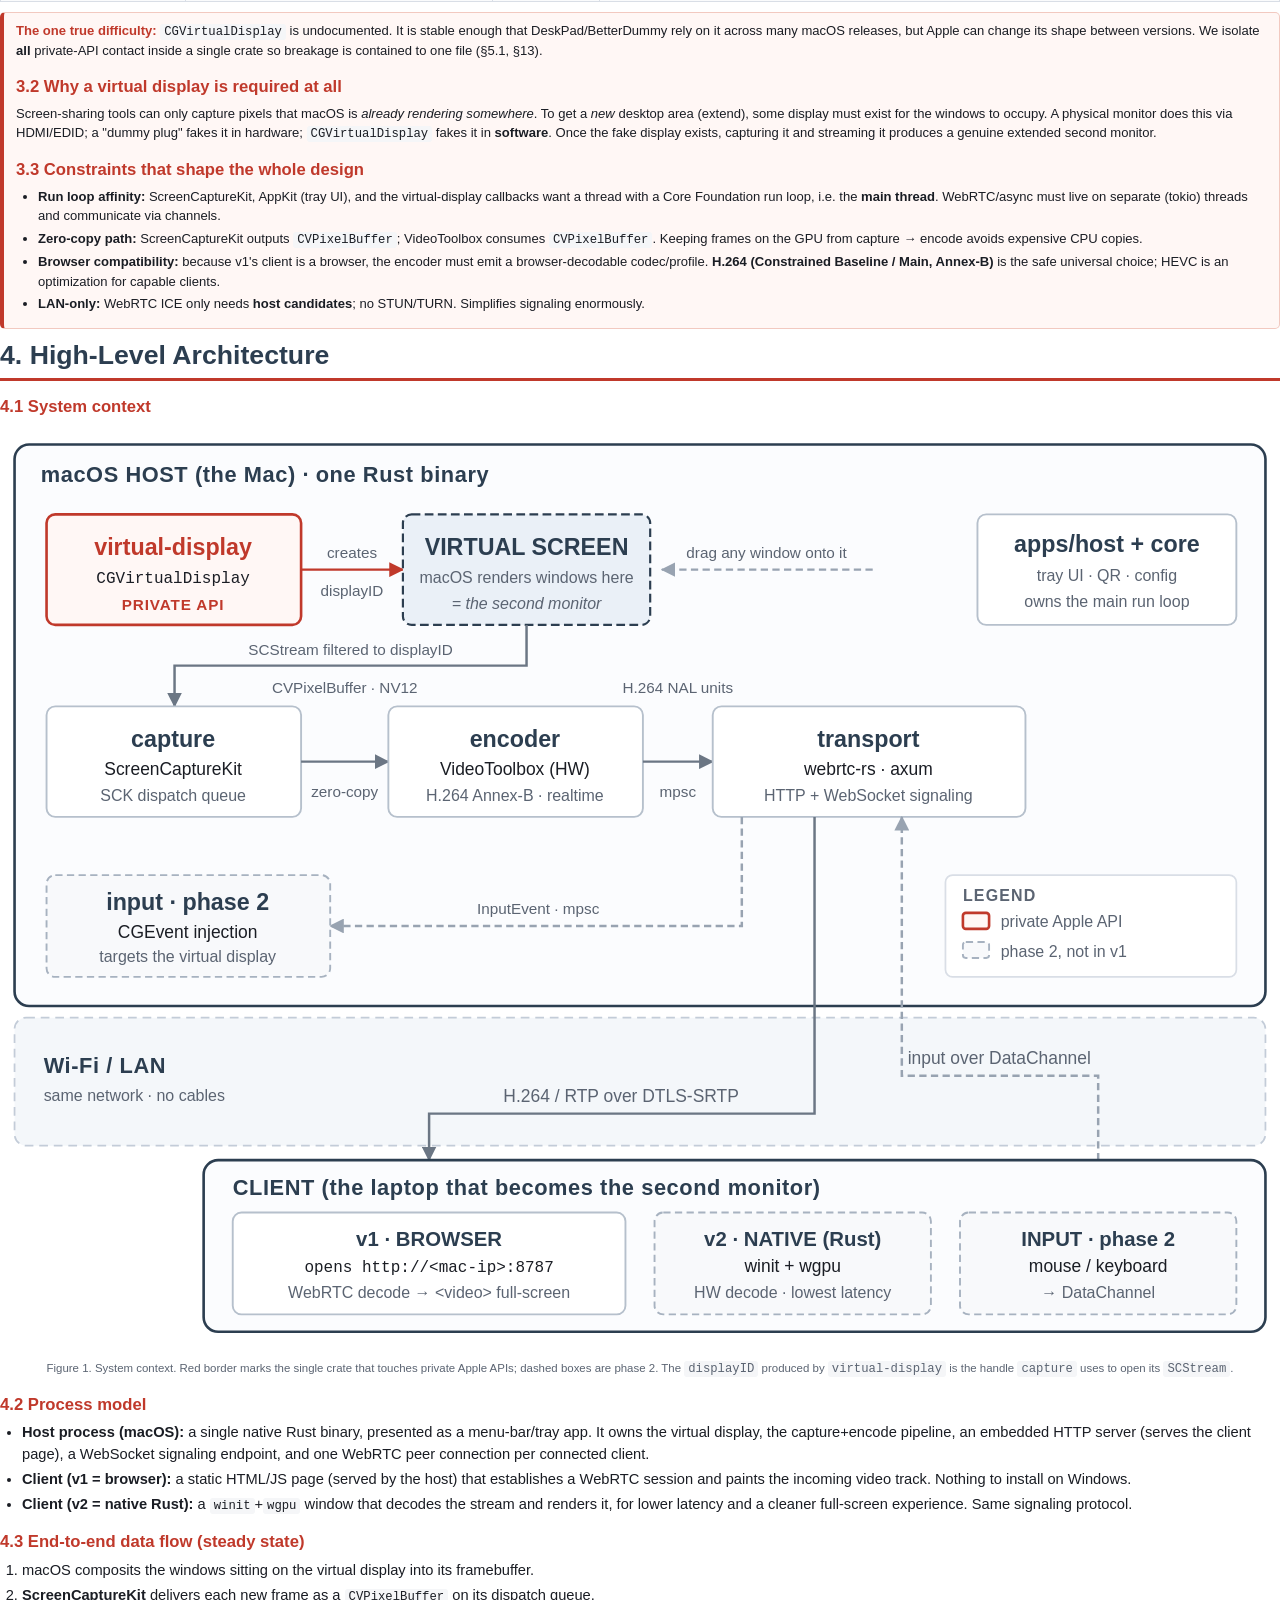
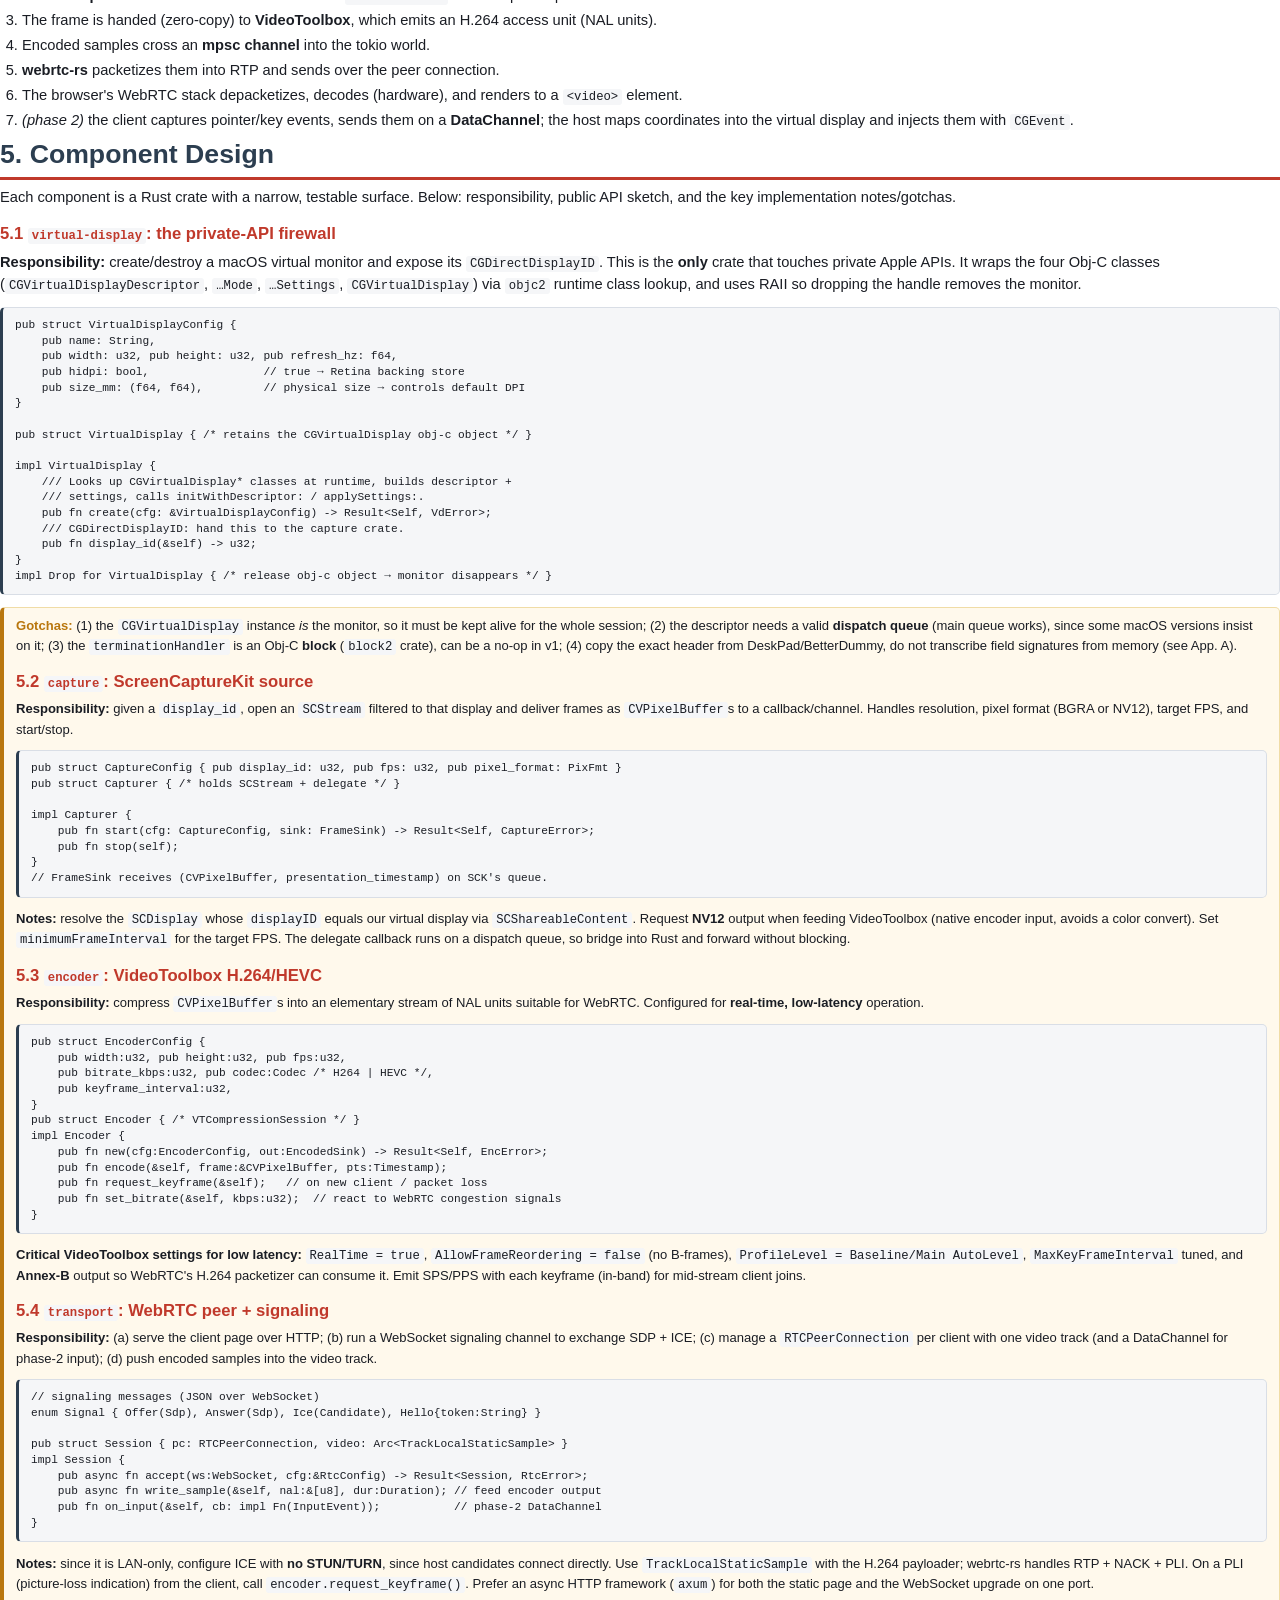
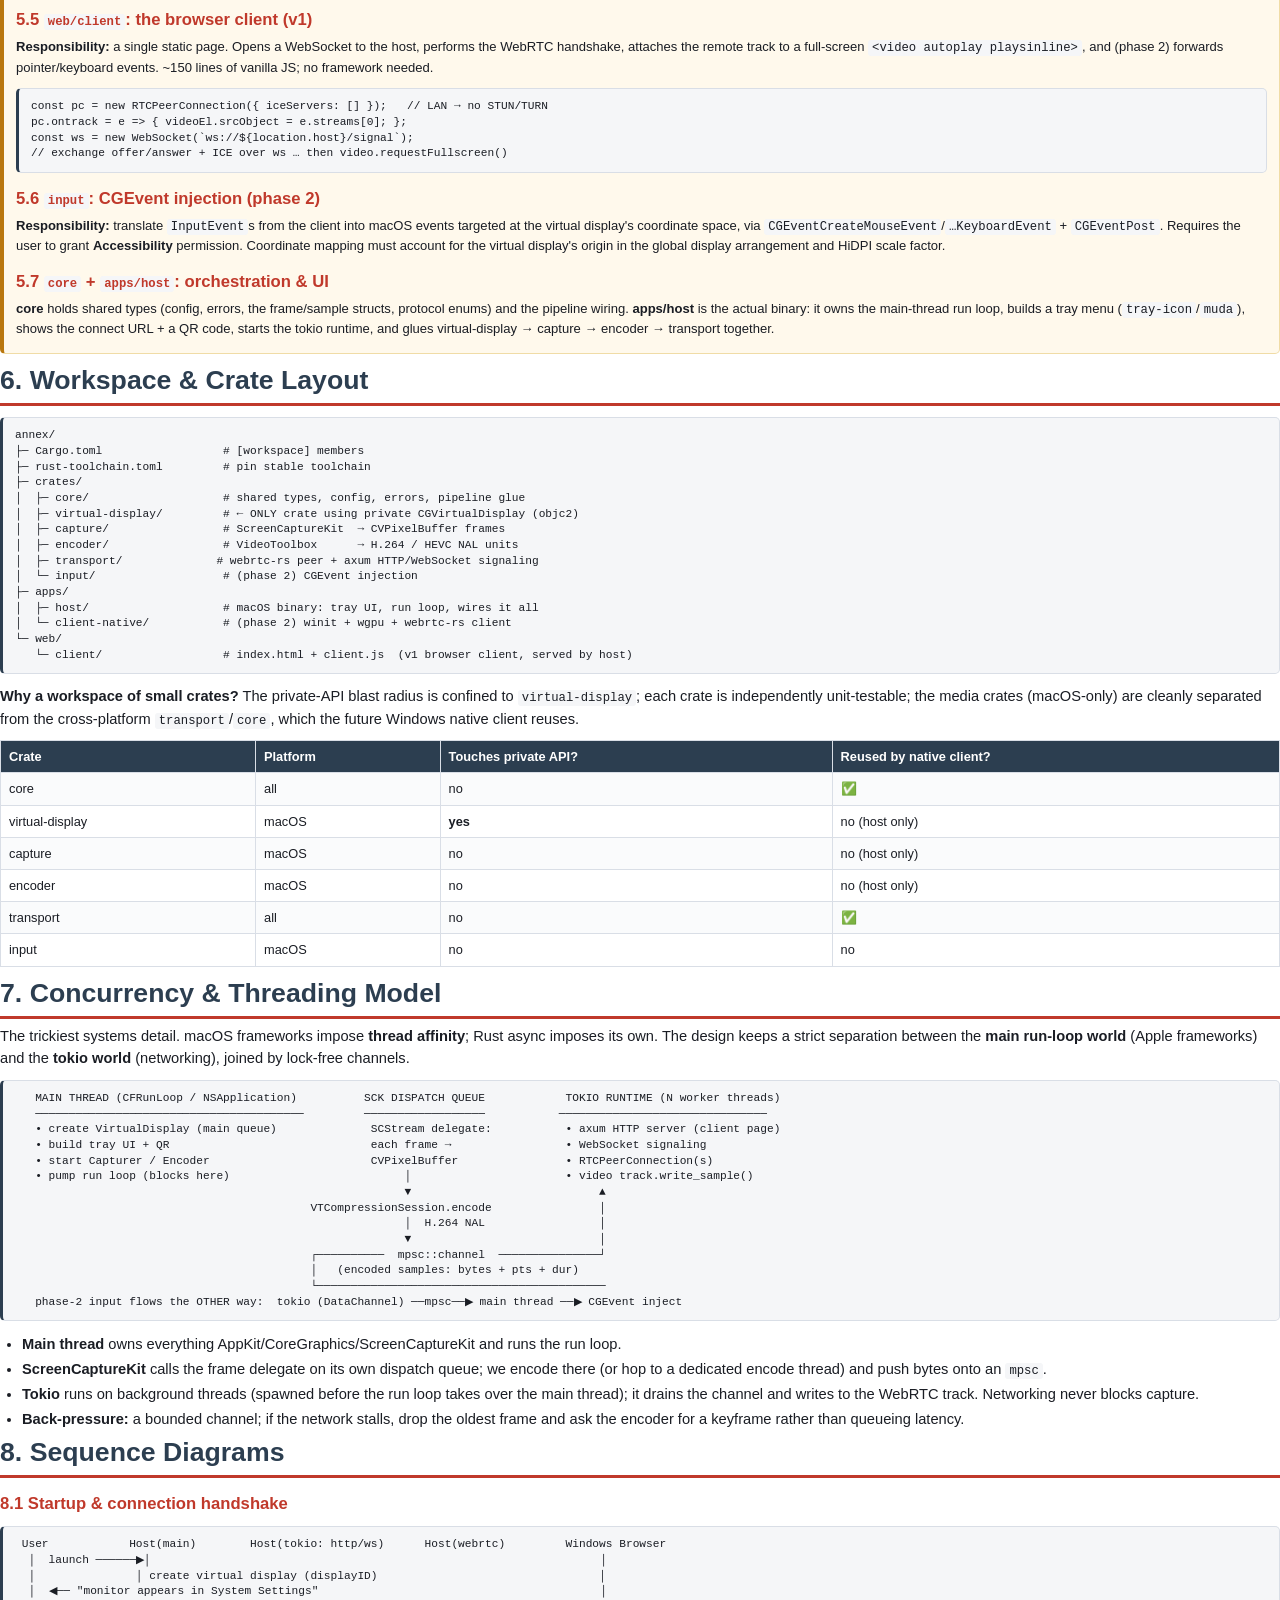
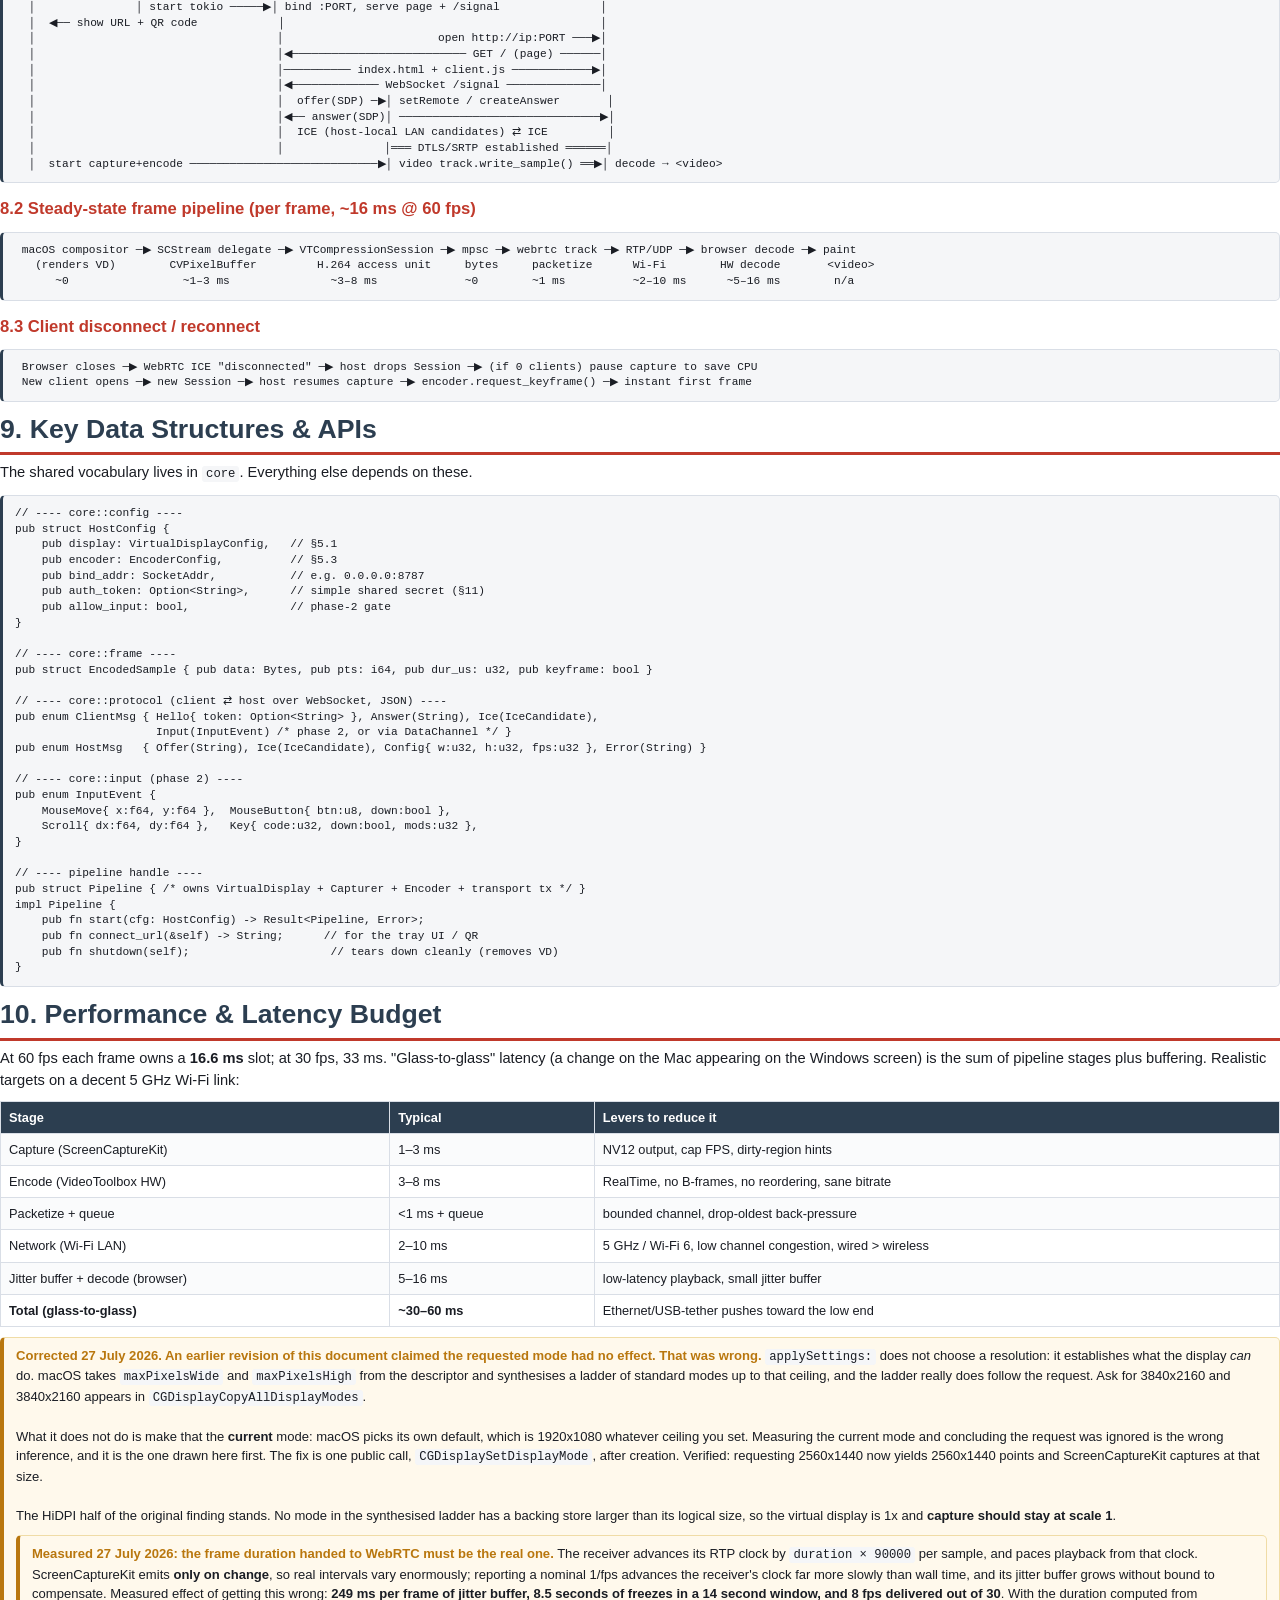
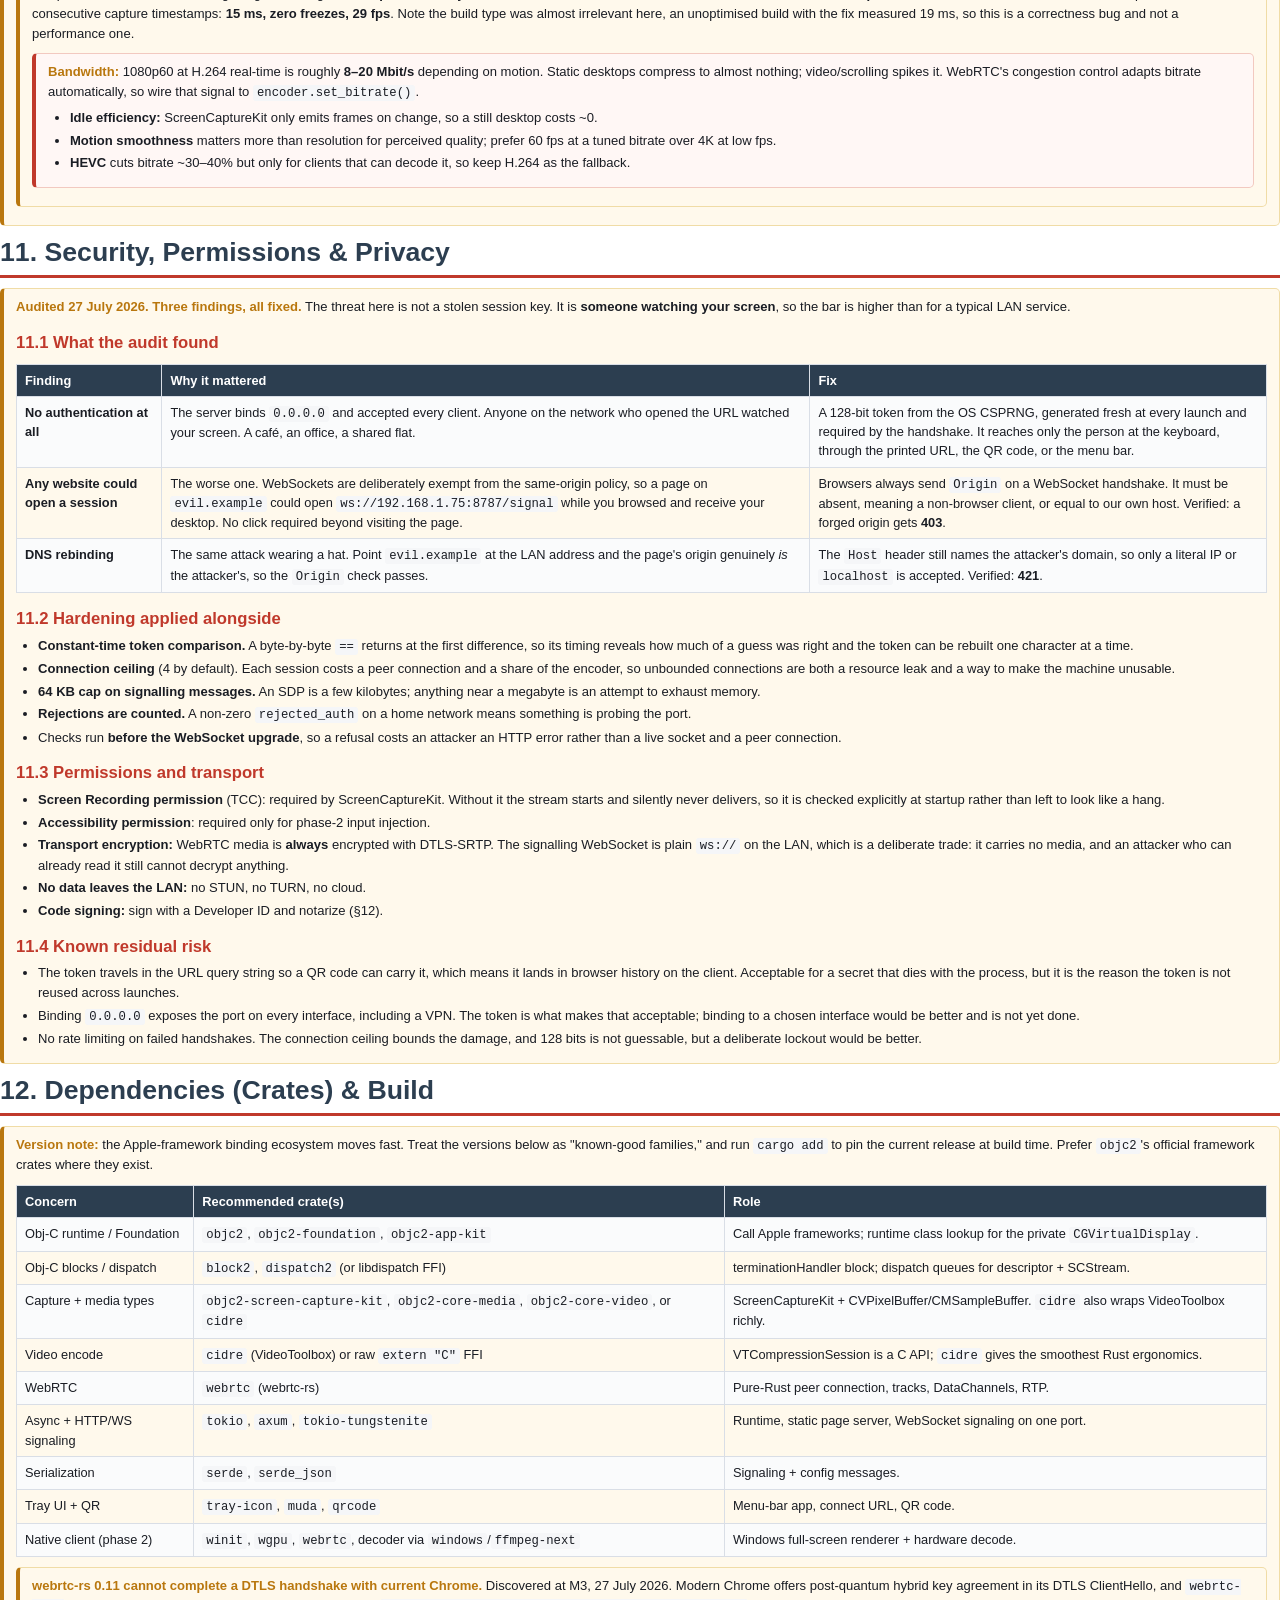
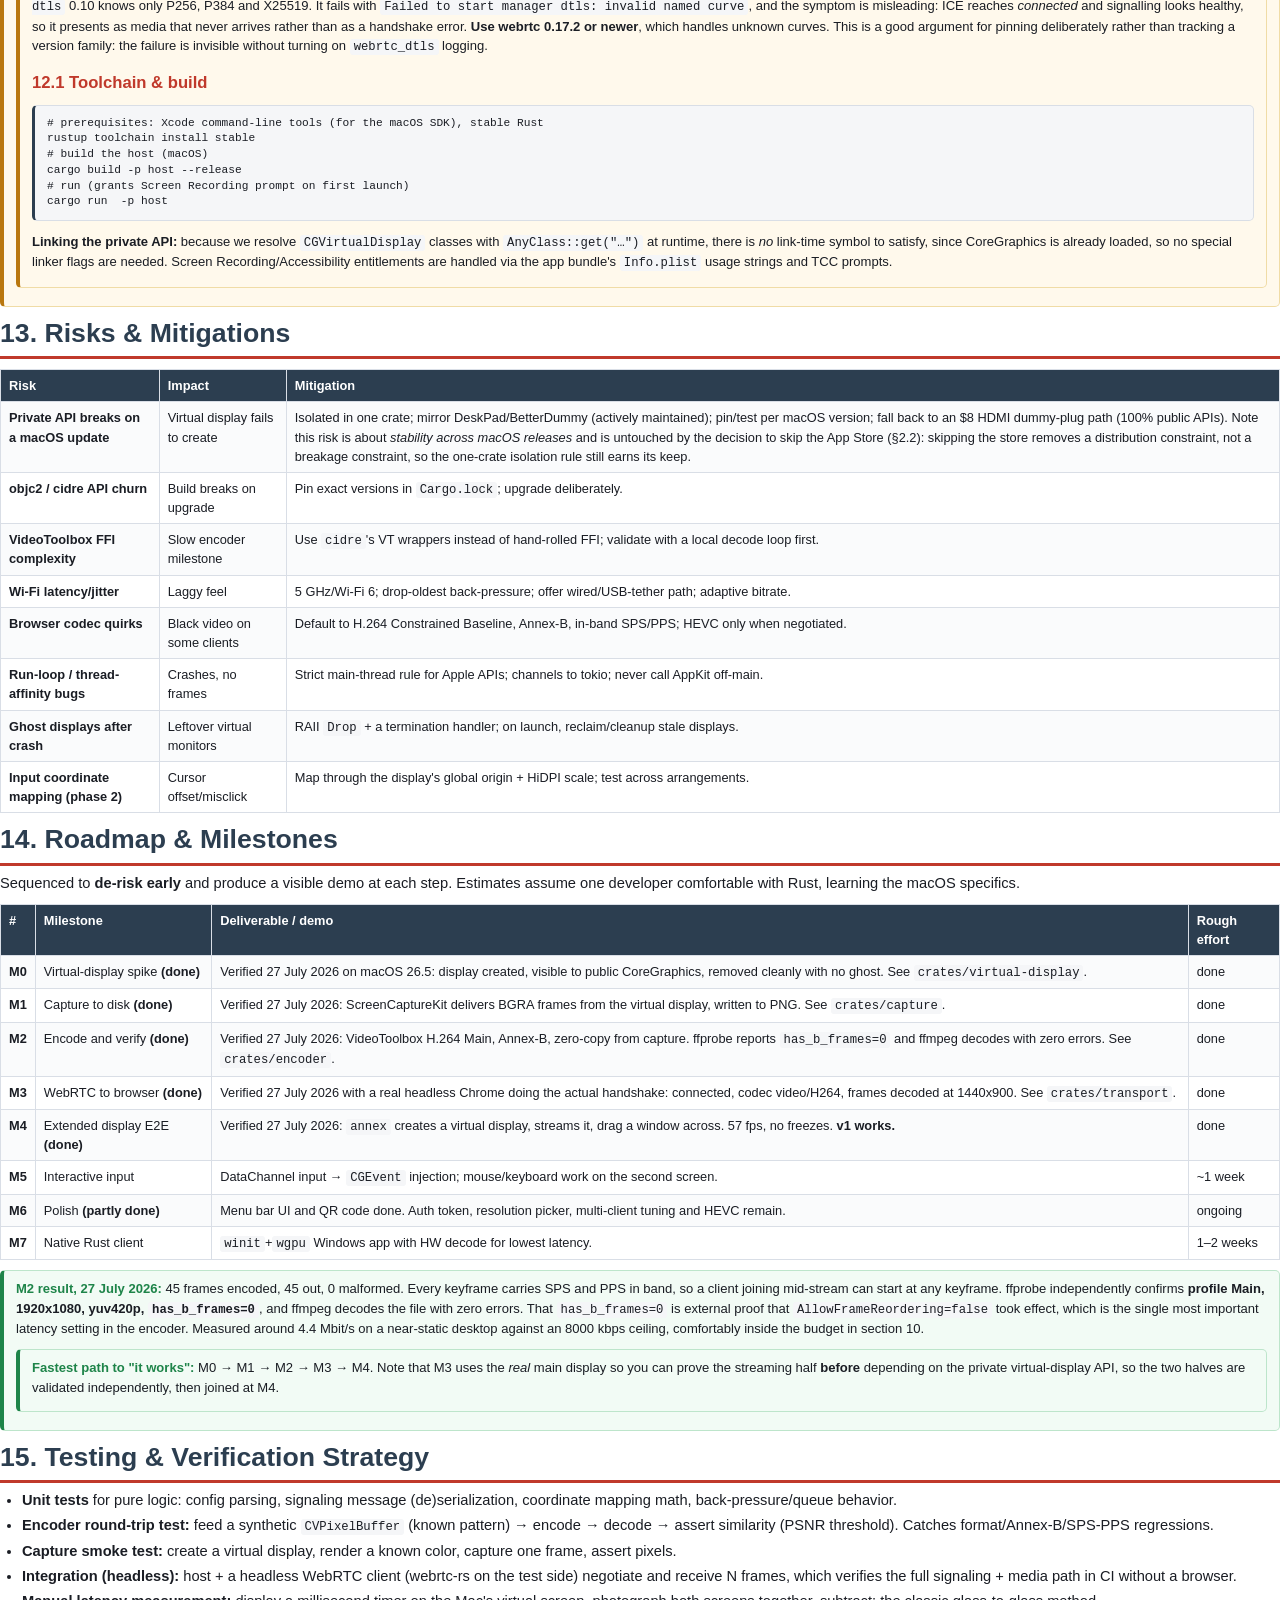
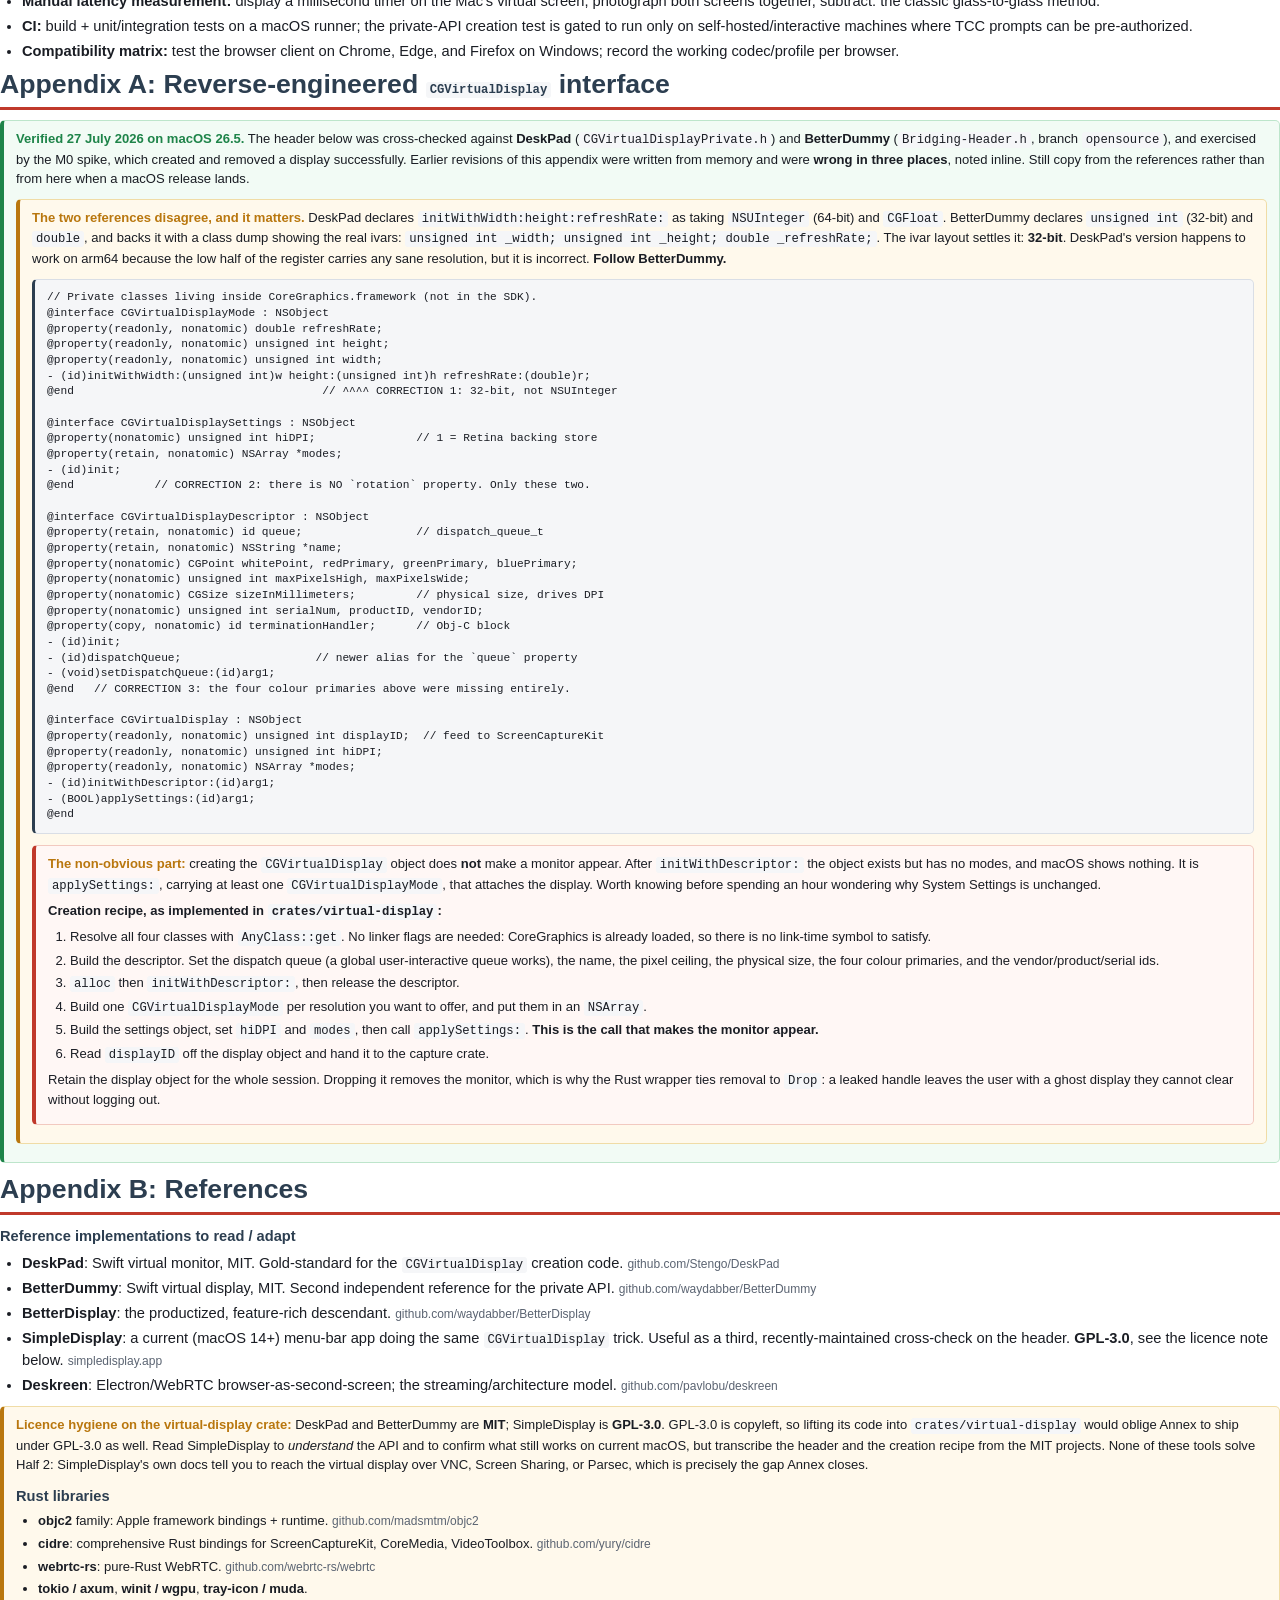
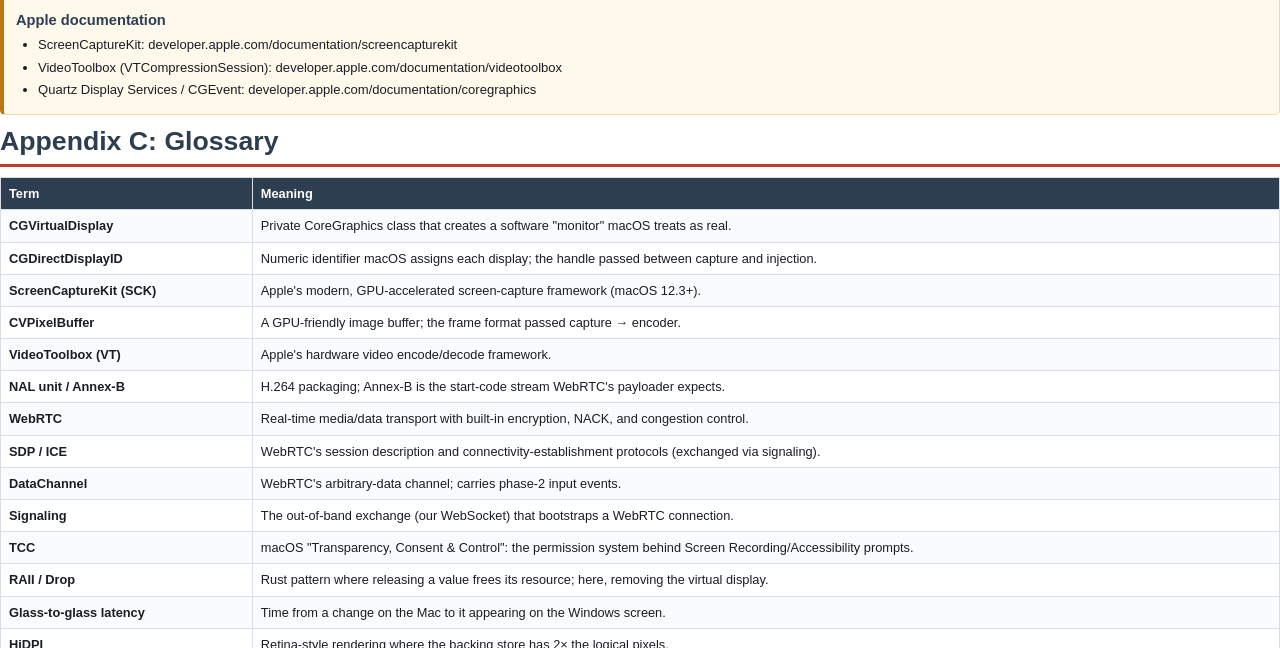
==== commit 627fa73b: "fix the resolution, and close the two residual security gaps the resolution was never a mode-applica" ====
--- a/docs/architecture.html
+++ b/docs/architecture.html
@@ -671,15 +671,20 @@
     <tr><td>Jitter buffer + decode (browser)</td><td>5–16 ms</td><td>low-latency playback, small jitter buffer</td></tr>
     <tr><td><b>Total (glass-to-glass)</b></td><td><b>~30–60 ms</b></td><td>Ethernet/USB-tether pushes toward the low end</td></tr>
   </table>
-  <div class="callout warn"><span class="lbl">Measured 27 July 2026, macOS 26.5: the virtual display is 1x, not Retina.</span>
-  <code>CGDisplayModeGetPixelWidth</code> equals <code>CGDisplayModeGetWidth</code> for the virtual display, so there is
-  <b>no HiDPI backing store</b>. That holds with <code>hiDPI</code> set to 0 or 1, and with a mode of either 1920x1080 or
-  3840x2160: all four combinations report <b>1920x1080 points and 1920x1080 backing pixels</b>. Two consequences.
-  <b>Capture at scale 1.</b> Requesting a 2x buffer costs four times the pixels and bandwidth and returns a bicubic
-  upscale, differing from an upscaled 1x frame by a mean of 0.85/255, which is resampling noise. And separately, the
-  requested <b>mode dimensions currently have no effect</b>: macOS lands on 1920x1080 whatever we ask for. BetterDummy
-  offers a whole ladder of modes rather than the single one we apply, which is the likely fix and is M6 work
-  (resolution picker). Nothing before M6 depends on it.</p>
+  <div class="callout warn"><span class="lbl">Corrected 27 July 2026. An earlier revision of this document claimed the
+  requested mode had no effect. That was wrong.</span>
+  <code>applySettings:</code> does not choose a resolution: it establishes what the display <i>can</i> do. macOS takes
+  <code>maxPixelsWide</code> and <code>maxPixelsHigh</code> from the descriptor and synthesises a ladder of standard
+  modes up to that ceiling, and the ladder really does follow the request. Ask for 3840x2160 and 3840x2160 appears in
+  <code>CGDisplayCopyAllDisplayModes</code>.
+  <br><br>
+  What it does not do is make that the <b>current</b> mode: macOS picks its own default, which is 1920x1080 whatever
+  ceiling you set. Measuring the current mode and concluding the request was ignored is the wrong inference, and it is
+  the one drawn here first. The fix is one public call, <code>CGDisplaySetDisplayMode</code>, after creation. Verified:
+  requesting 2560x1440 now yields 2560x1440 points and ScreenCaptureKit captures at that size.
+  <br><br>
+  The HiDPI half of the original finding stands. No mode in the synthesised ladder has a backing store larger than its
+  logical size, so the virtual display is 1x and <b>capture should stay at scale 1</b>.</p>
 
   <div class="callout warn"><span class="lbl">Measured 27 July 2026: the frame duration handed to WebRTC must be the
   real one.</span> The receiver advances its RTP clock by <code>duration &times; 90000</code> per sample, and paces
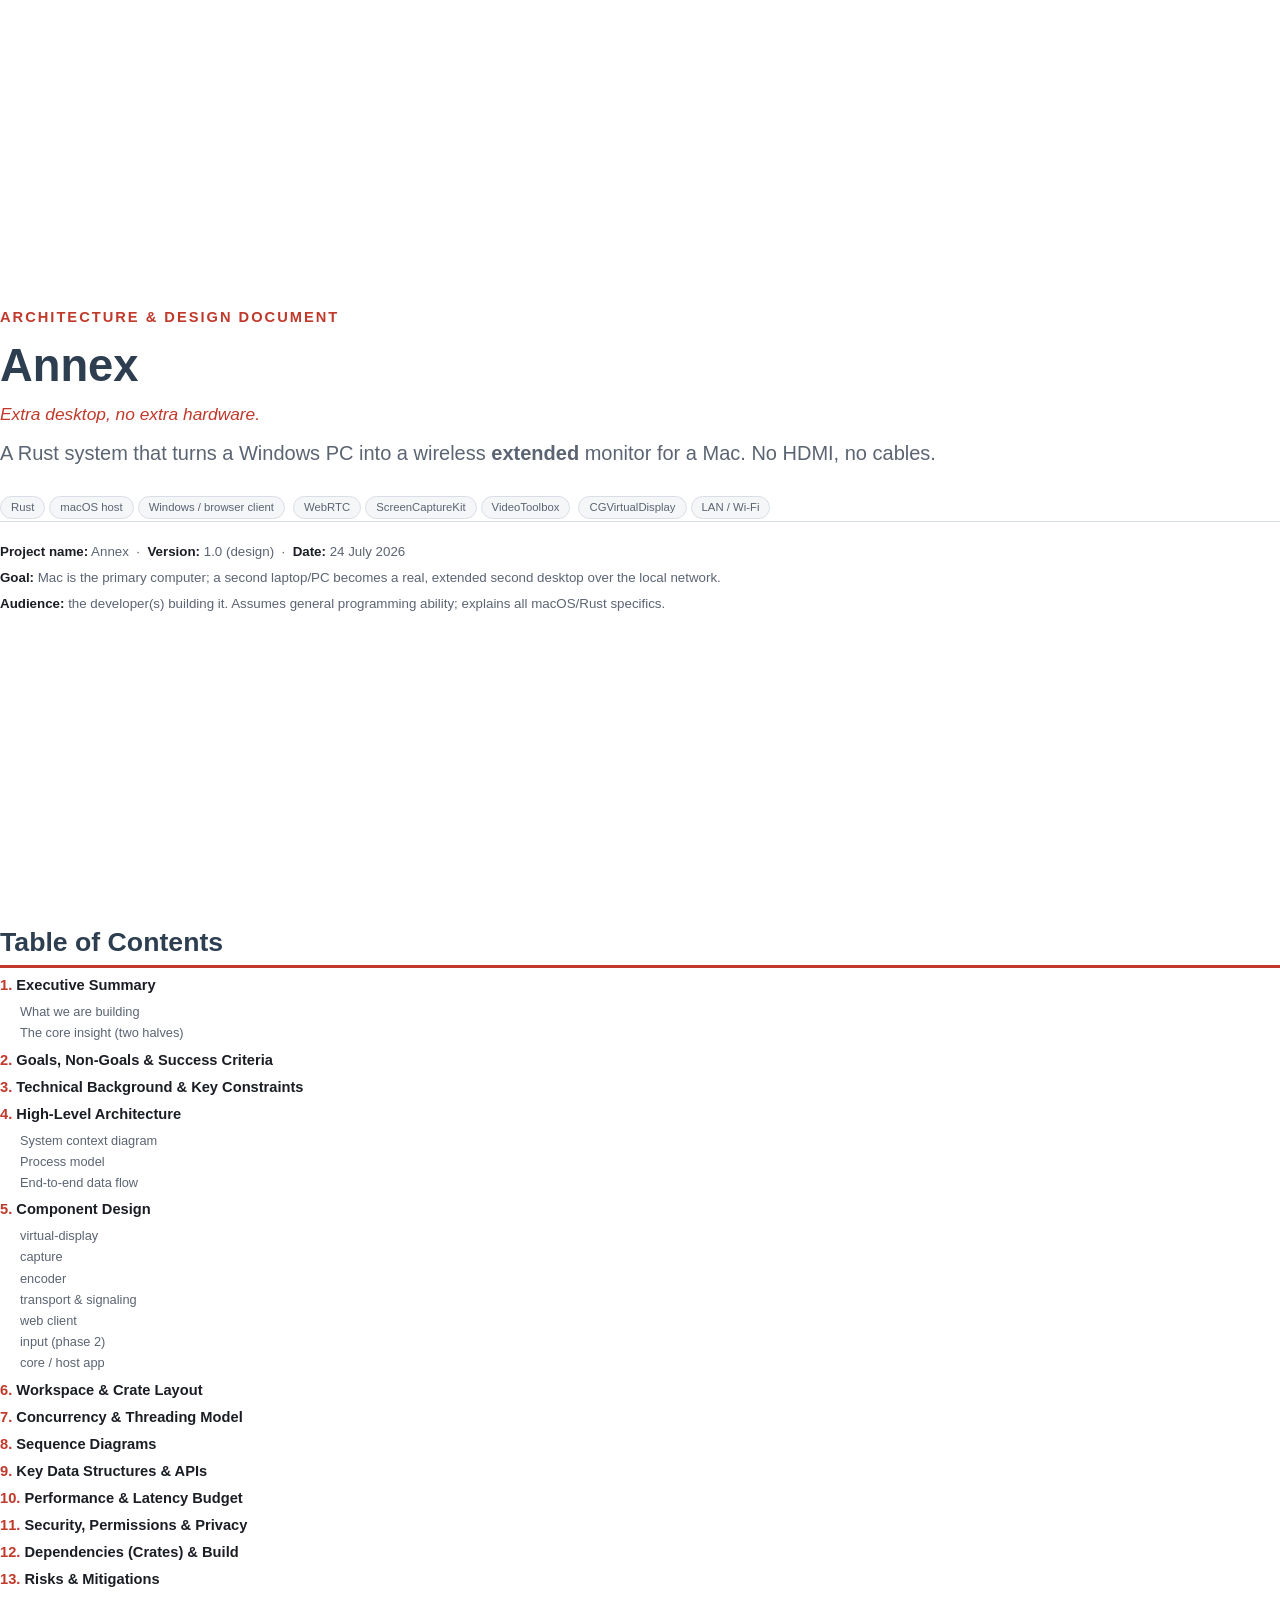
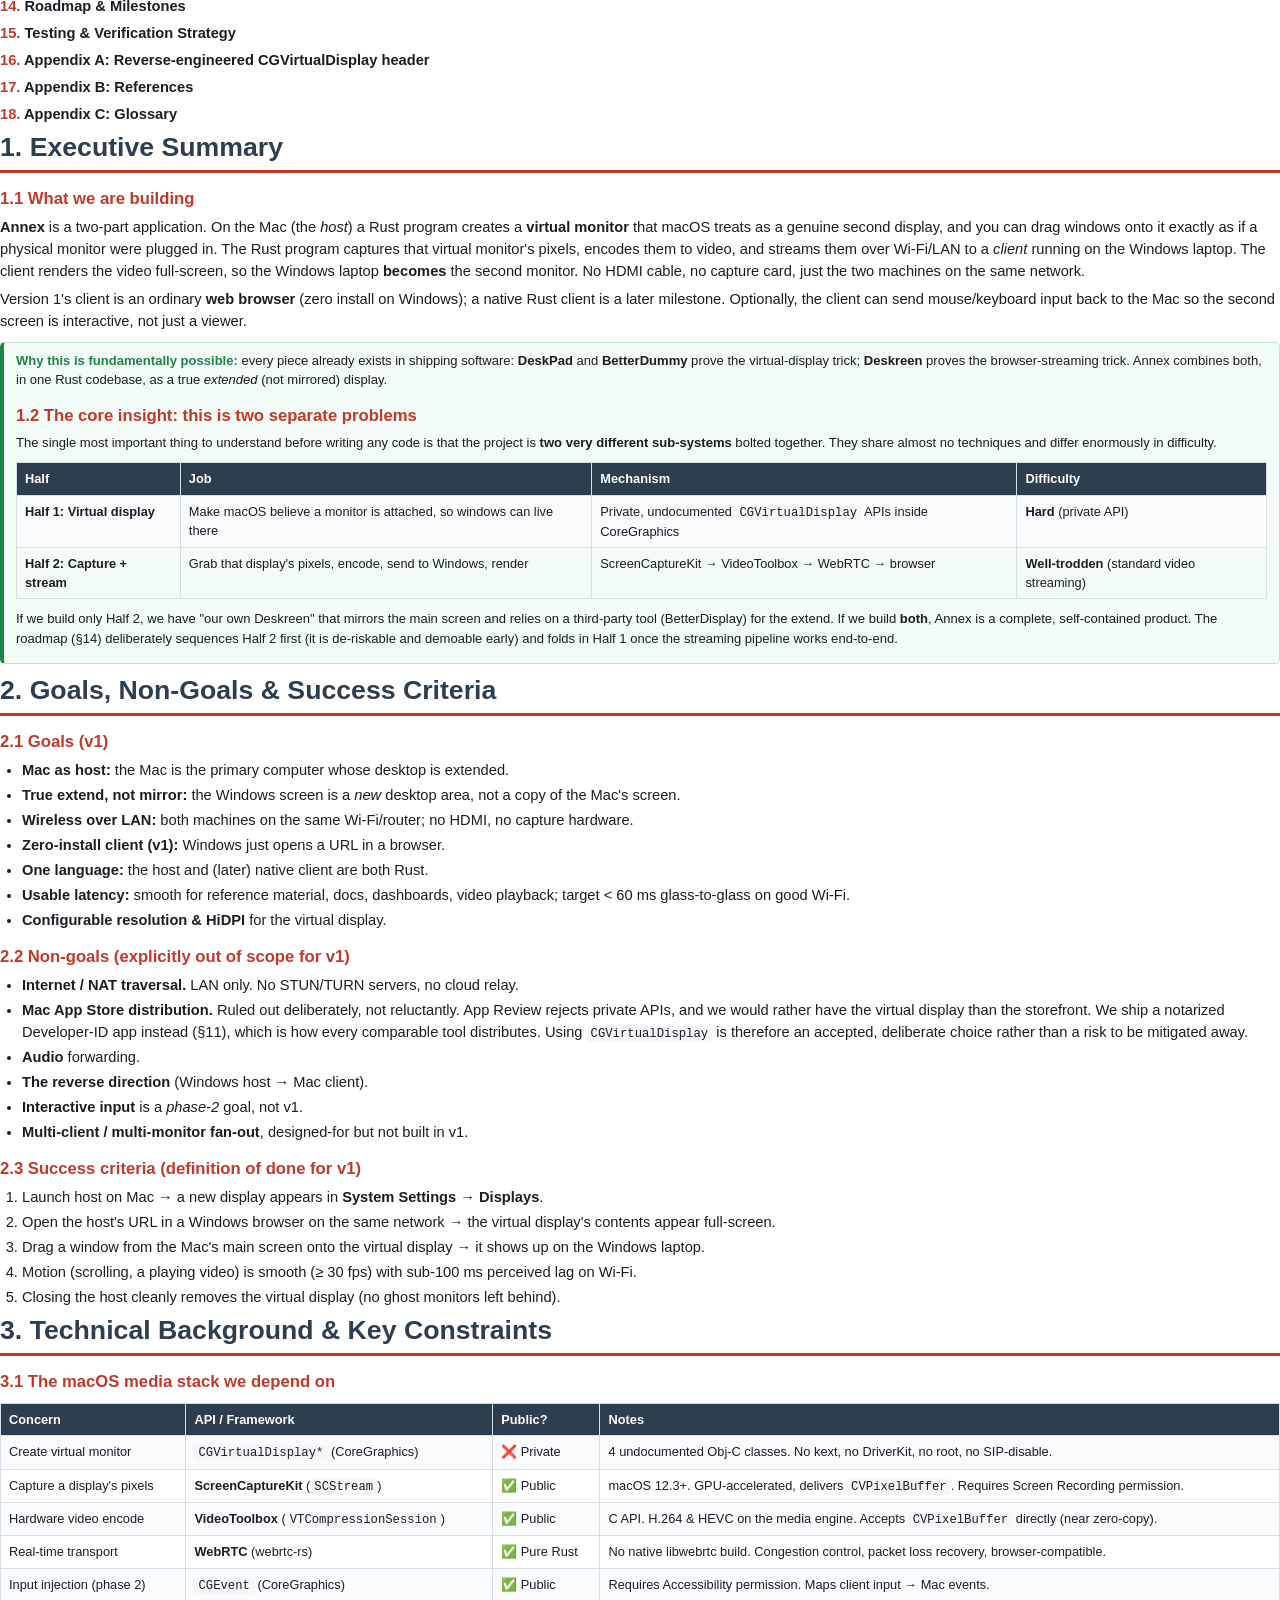
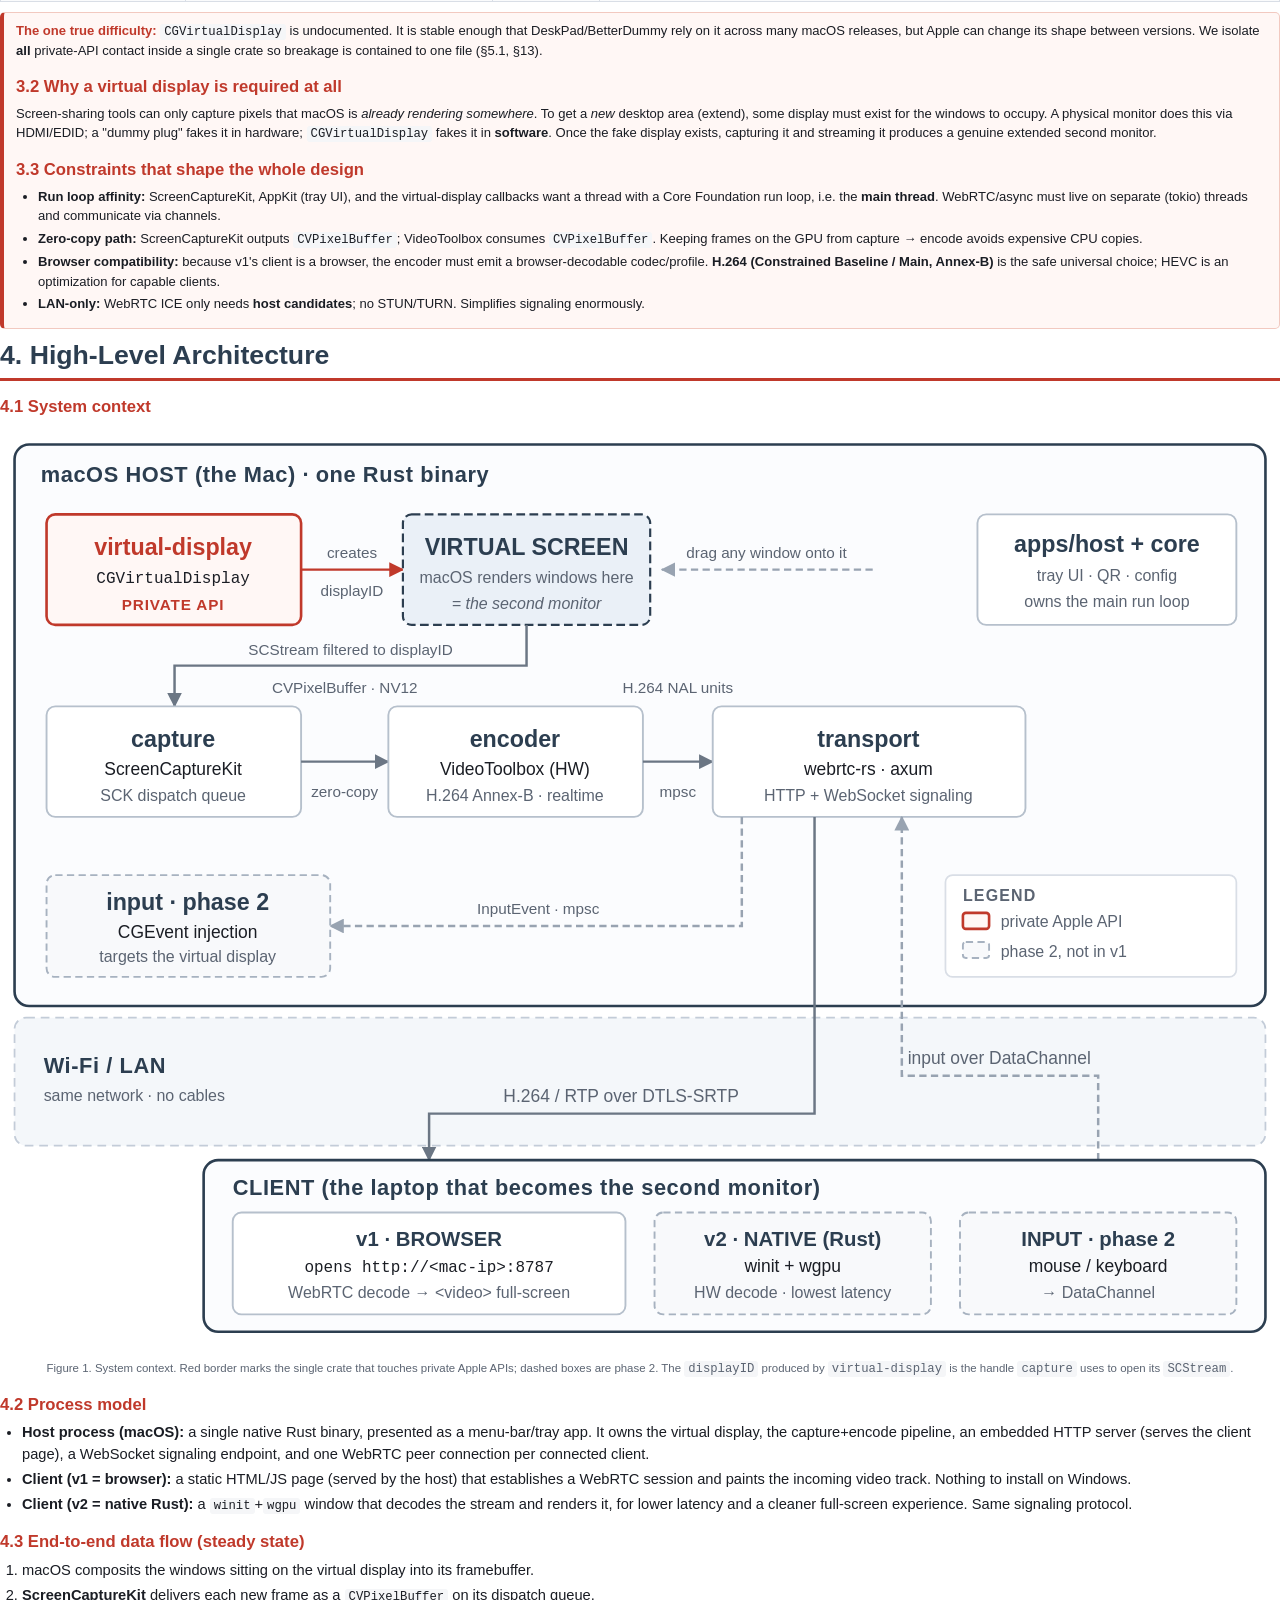
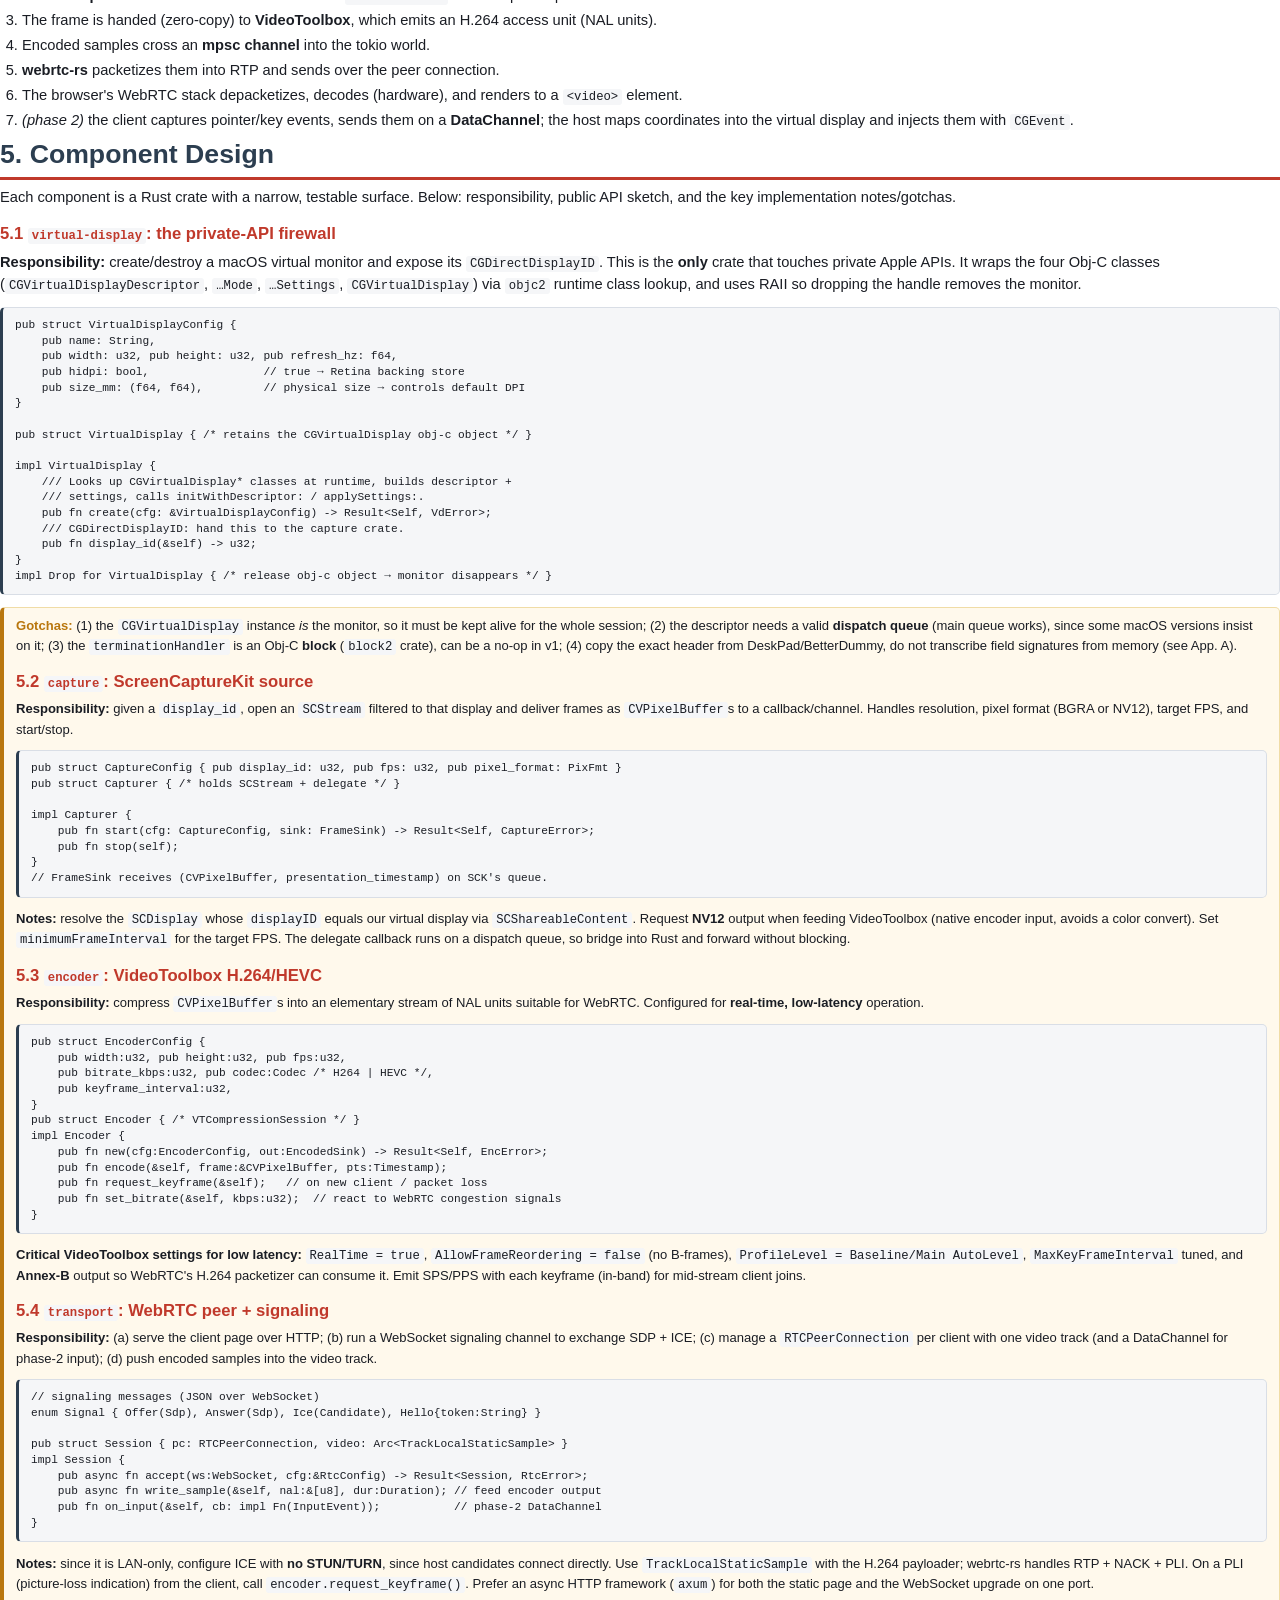
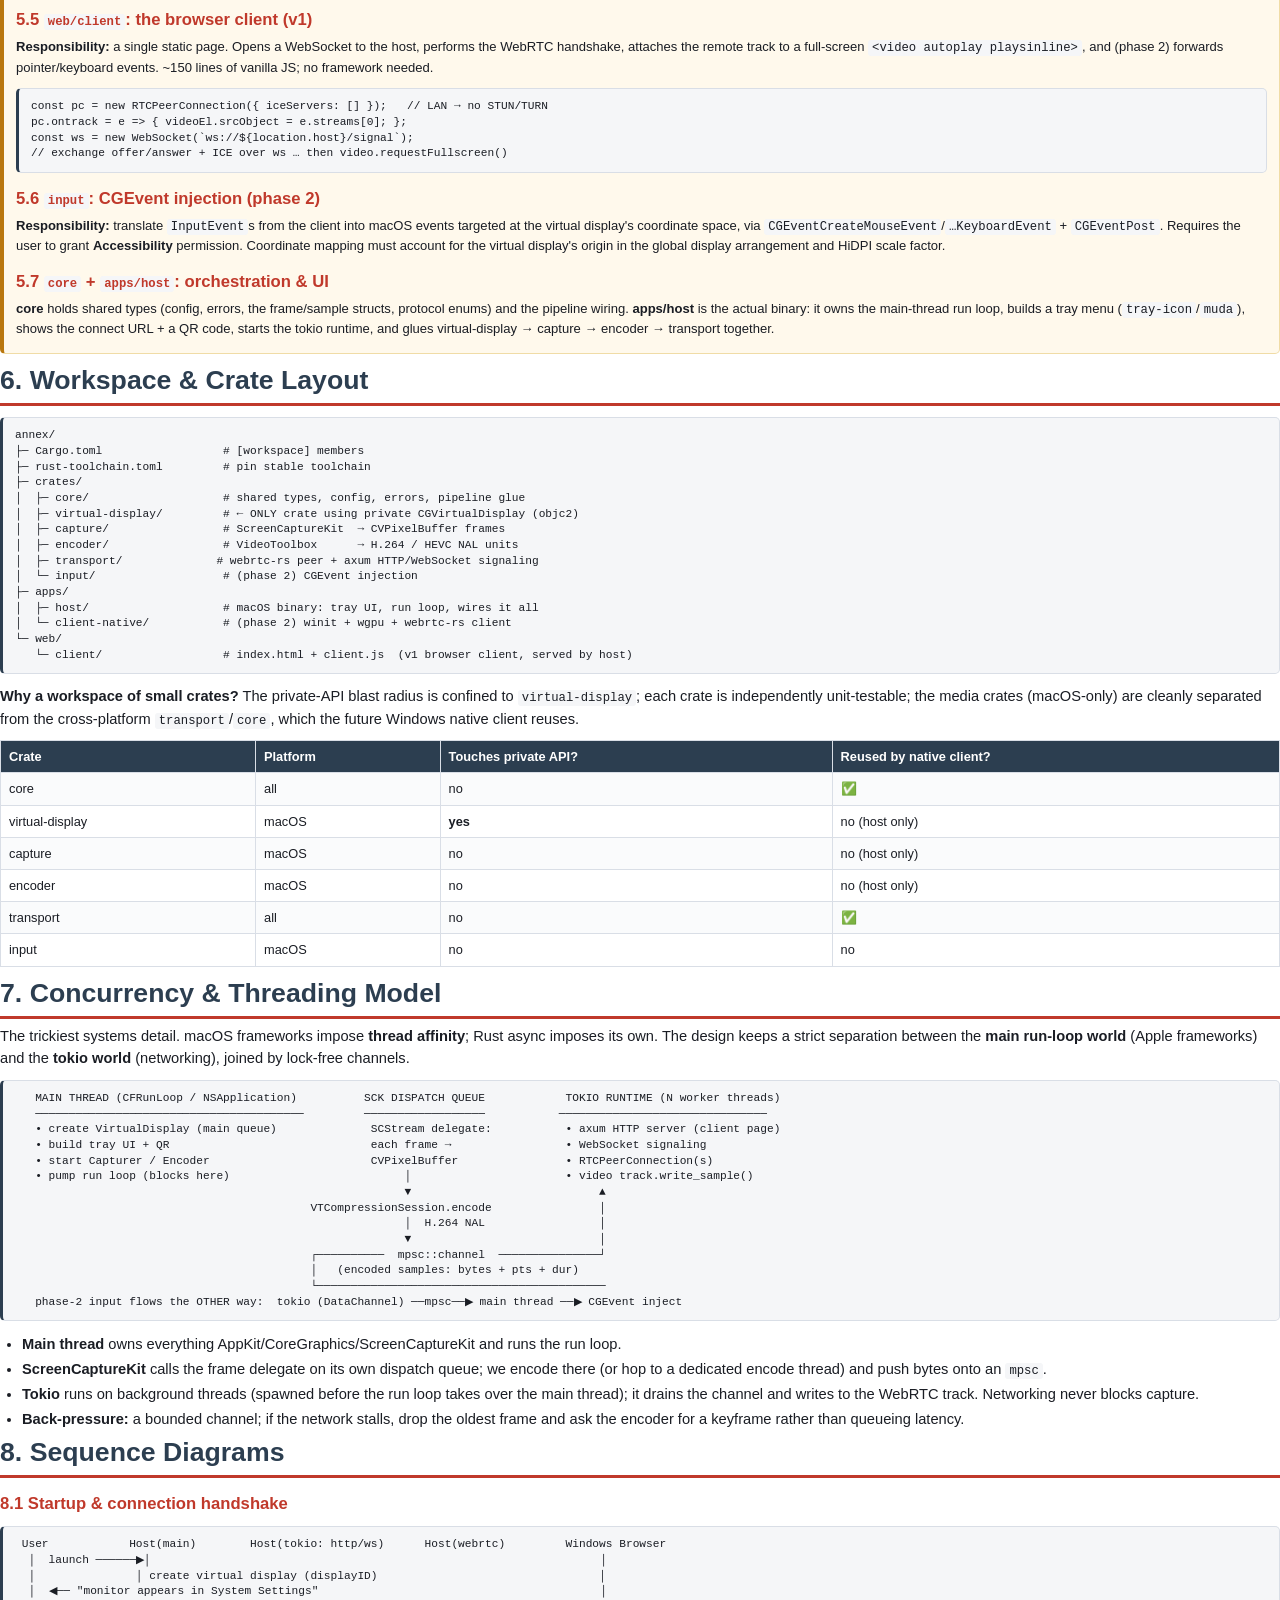
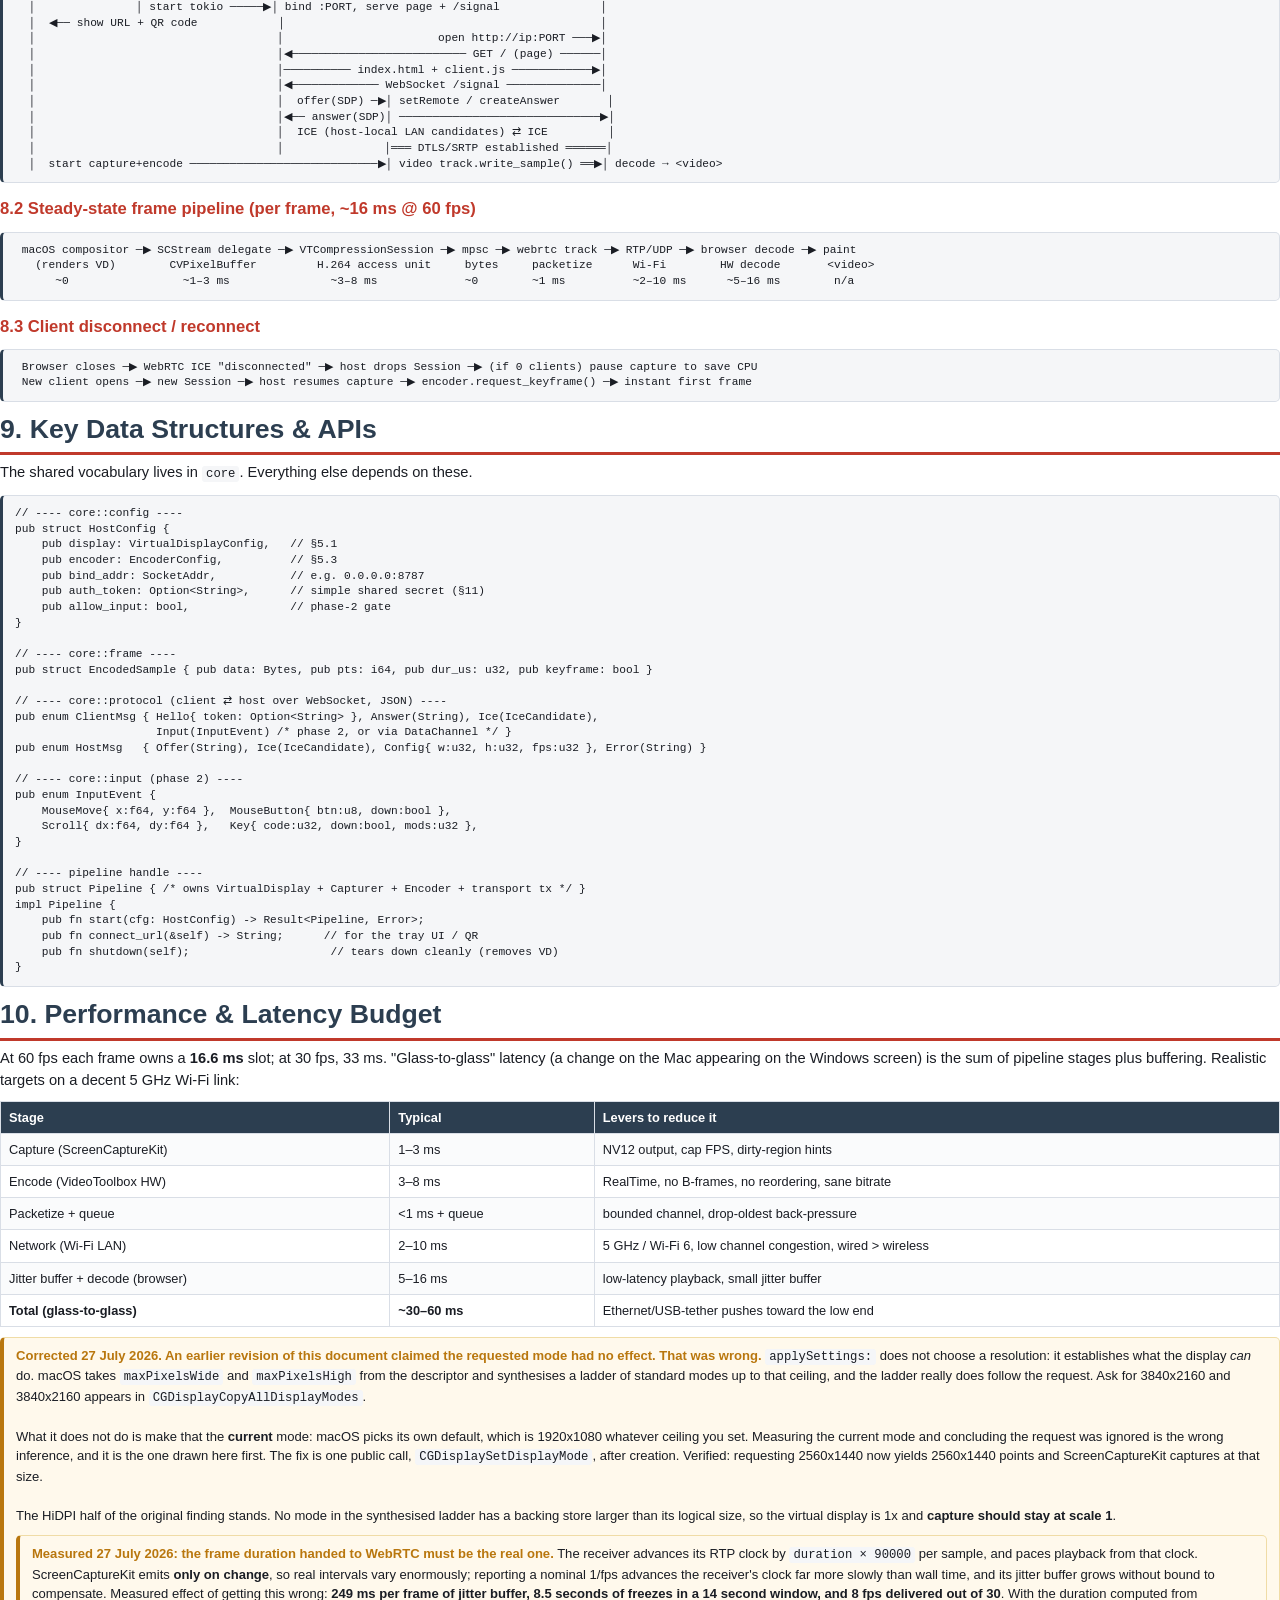
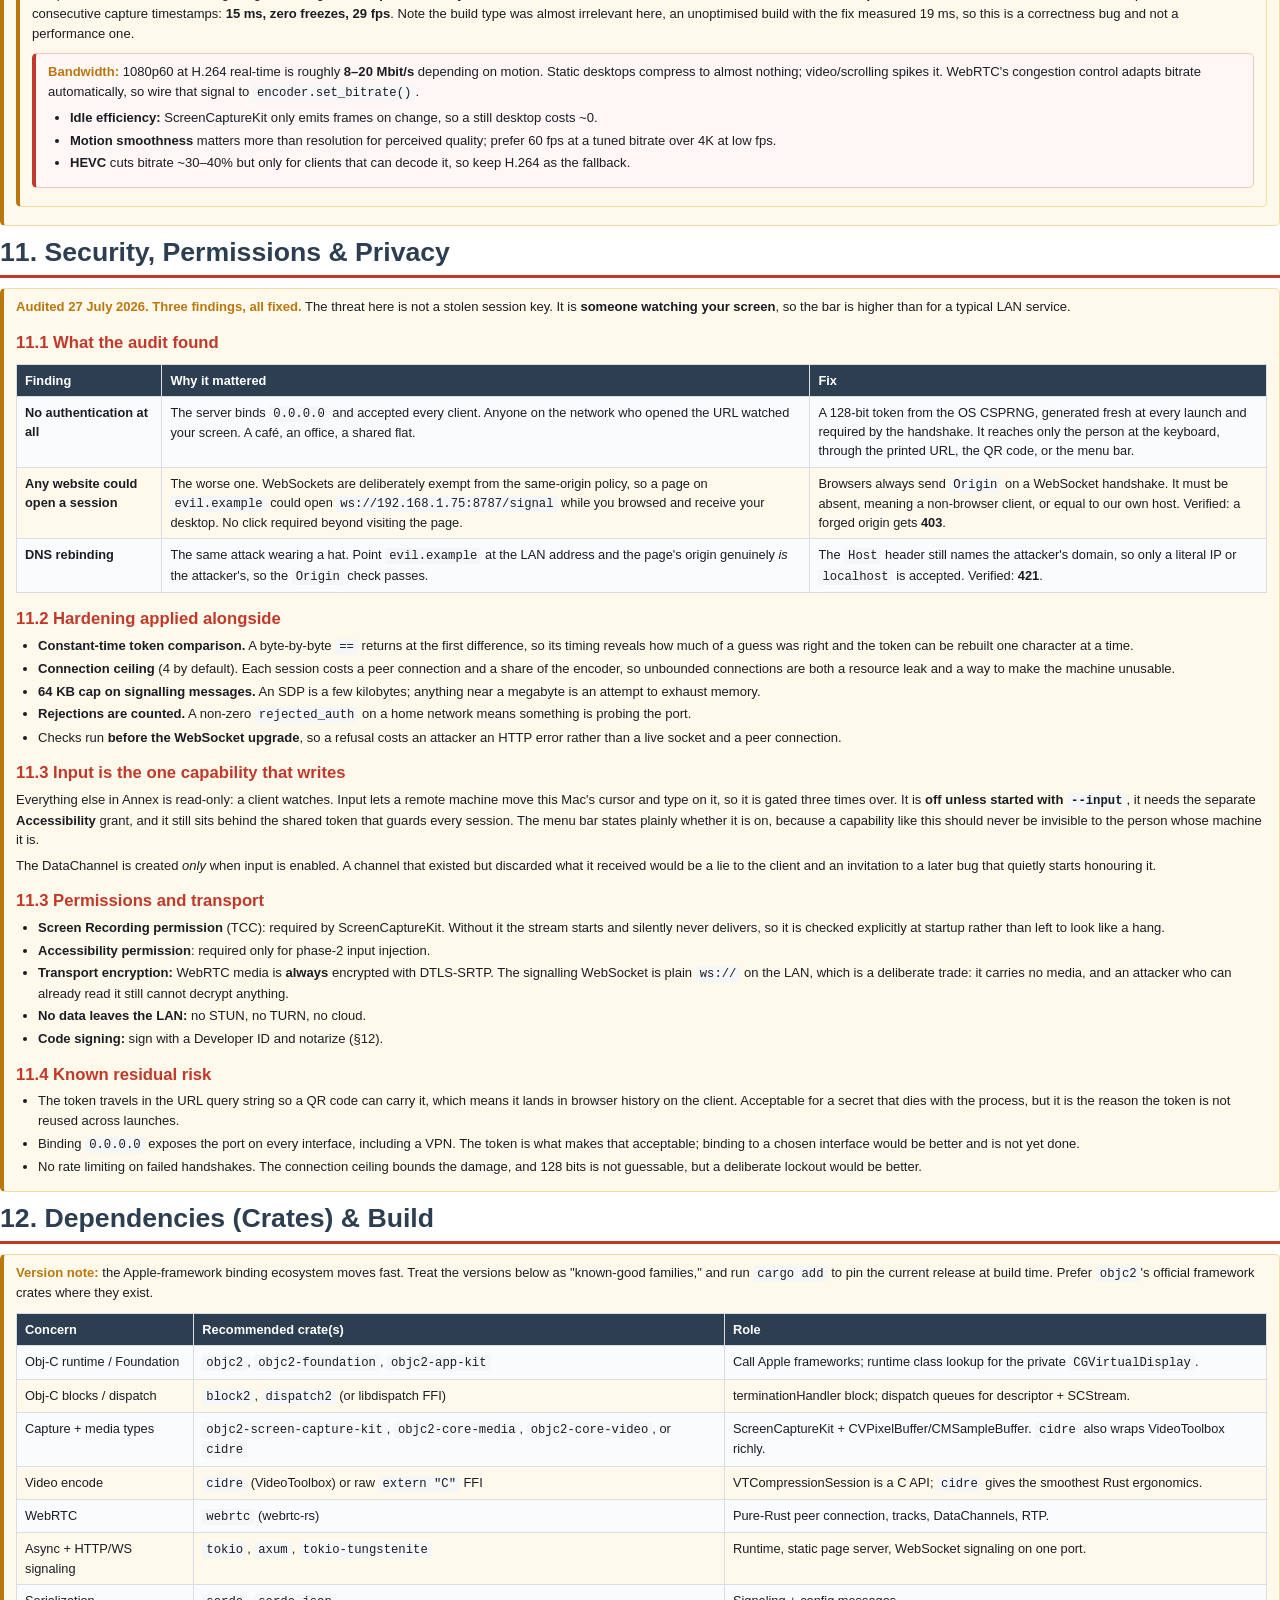
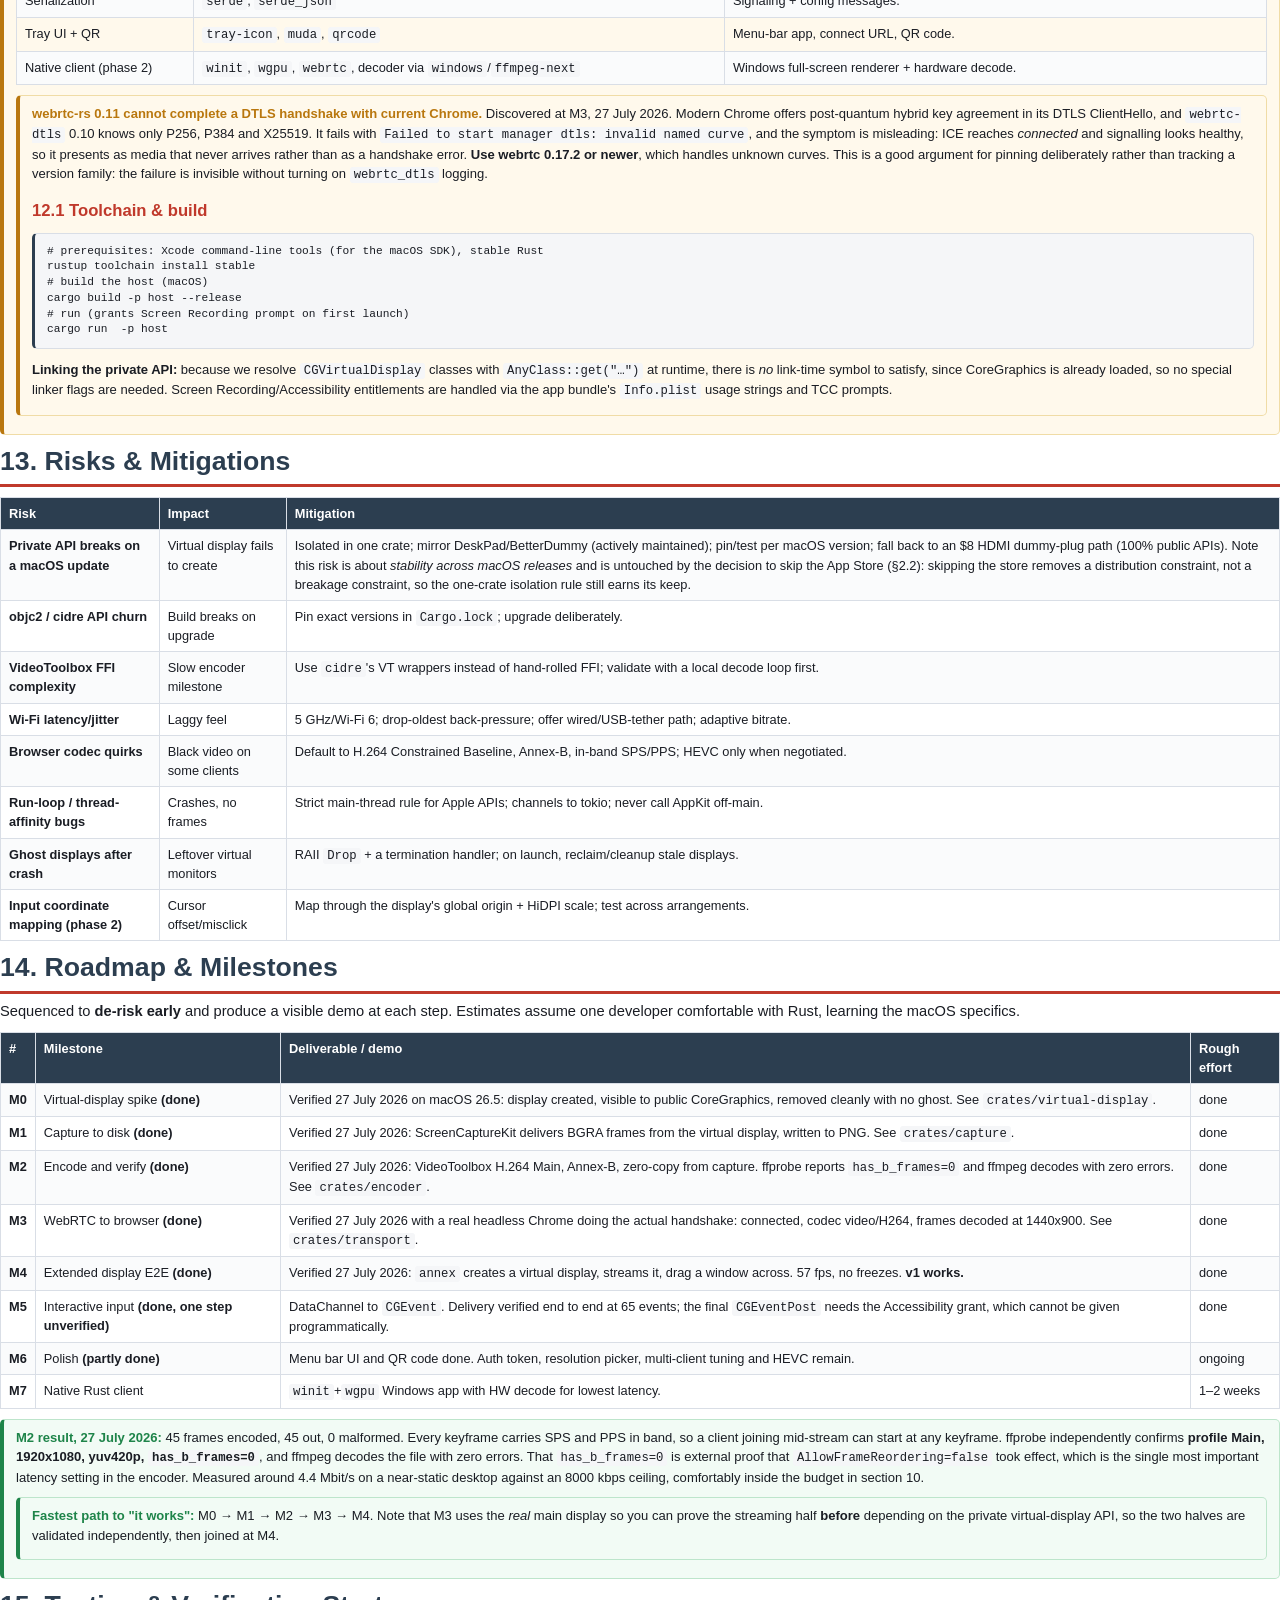
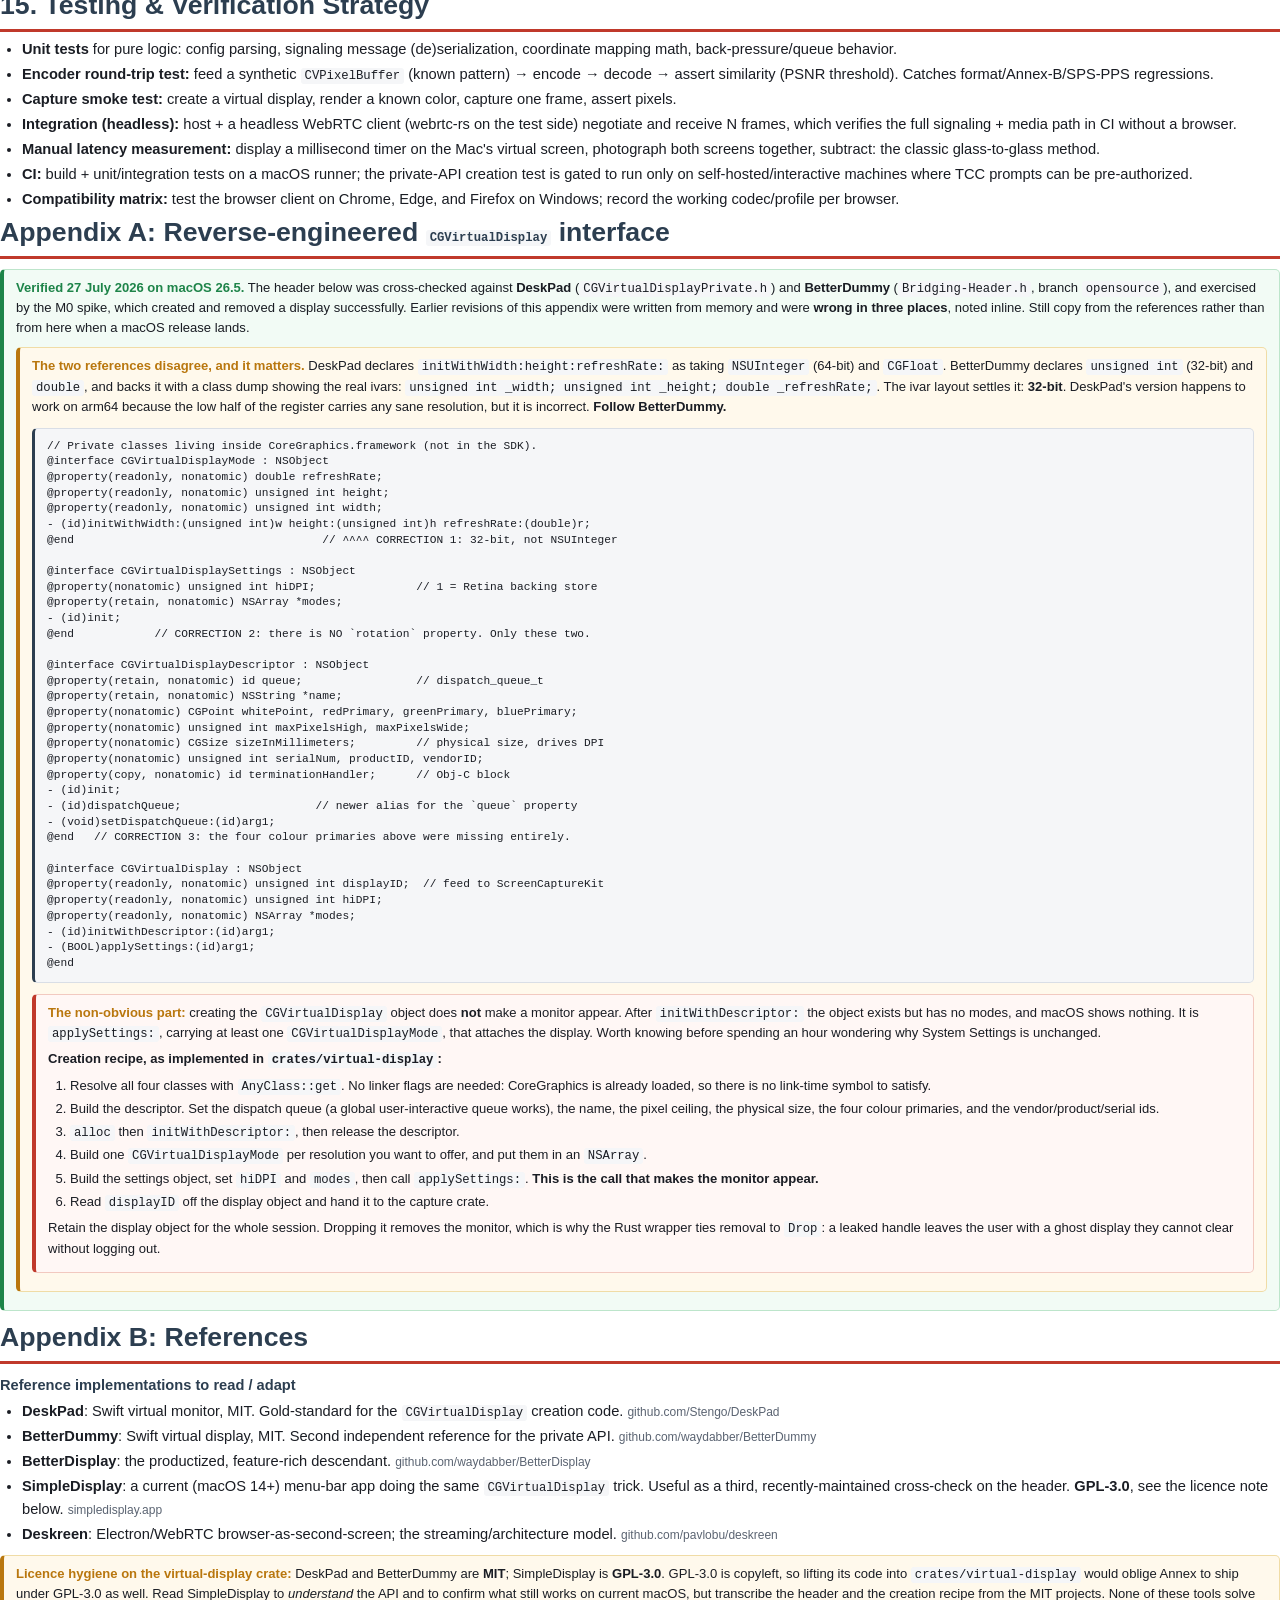
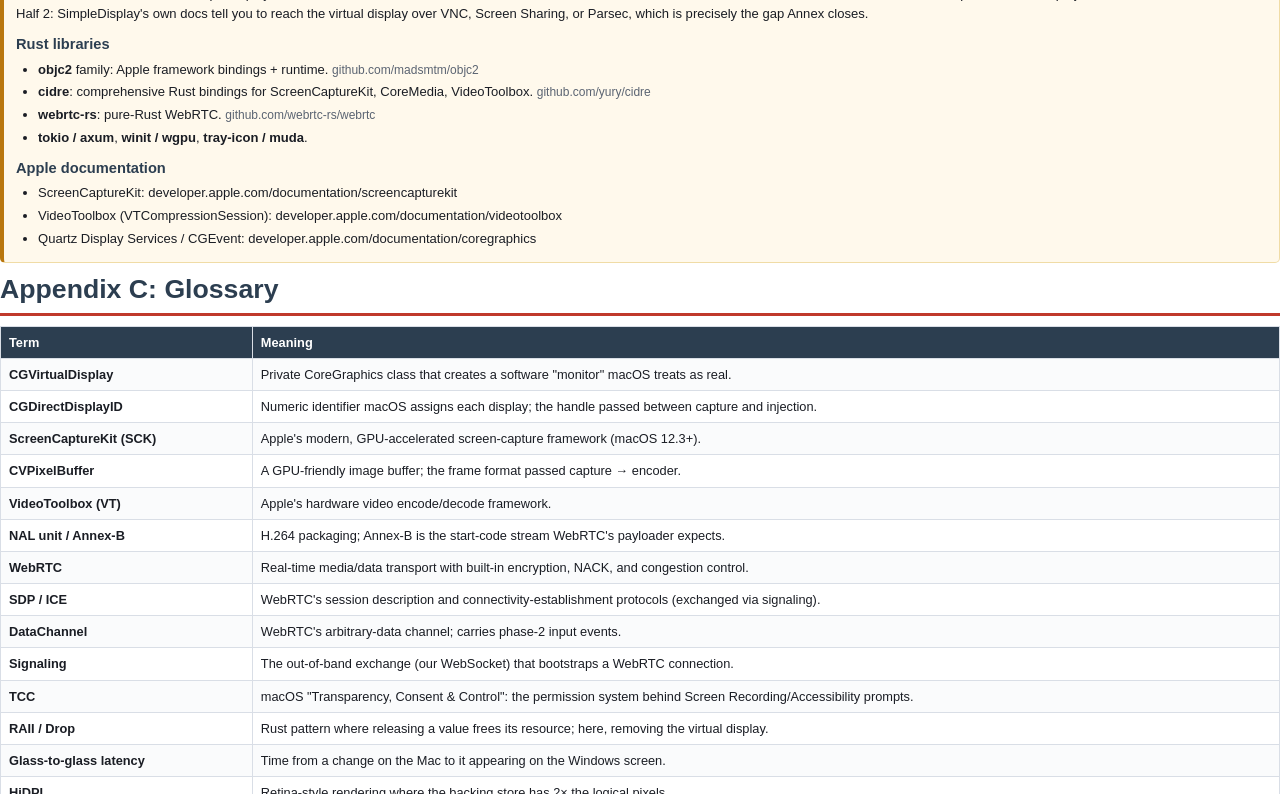
==== commit e972a722: "M5: clients can drive the Mac's cursor and keyboard off unless started with --input. this is the one" ====
--- a/docs/architecture.html
+++ b/docs/architecture.html
@@ -749,6 +749,15 @@
     socket and a peer connection.</li>
   </ul>
 
+  <h3>11.3 Input is the one capability that writes</h3>
+  <p>Everything else in Annex is read-only: a client watches. Input lets a remote machine move this Mac's cursor and
+  type on it, so it is gated three times over. It is <b>off unless started with <code>--input</code></b>, it needs the
+  separate <b>Accessibility</b> grant, and it still sits behind the shared token that guards every session. The menu
+  bar states plainly whether it is on, because a capability like this should never be invisible to the person whose
+  machine it is.</p>
+  <p>The DataChannel is created <i>only</i> when input is enabled. A channel that existed but discarded what it
+  received would be a lie to the client and an invitation to a later bug that quietly starts honouring it.</p>
+
   <h3>11.3 Permissions and transport</h3>
   <ul>
     <li><b>Screen Recording permission</b> (TCC): required by ScreenCaptureKit. Without it the stream starts and
@@ -850,7 +859,7 @@
     <tr><td><b>M2</b></td><td>Encode and verify <b>(done)</b></td><td>Verified 27 July 2026: VideoToolbox H.264 Main, Annex-B, zero-copy from capture. ffprobe reports <code>has_b_frames=0</code> and ffmpeg decodes with zero errors. See <code>crates/encoder</code>.</td><td>done</td></tr>
     <tr><td><b>M3</b></td><td>WebRTC to browser <b>(done)</b></td><td>Verified 27 July 2026 with a real headless Chrome doing the actual handshake: connected, codec video/H264, frames decoded at 1440x900. See <code>crates/transport</code>.</td><td>done</td></tr>
     <tr><td><b>M4</b></td><td>Extended display E2E <b>(done)</b></td><td>Verified 27 July 2026: <code>annex</code> creates a virtual display, streams it, drag a window across. 57 fps, no freezes. <b>v1 works.</b></td><td>done</td></tr>
-    <tr><td><b>M5</b></td><td>Interactive input</td><td>DataChannel input → <code>CGEvent</code> injection; mouse/keyboard work on the second screen.</td><td>~1 week</td></tr>
+    <tr><td><b>M5</b></td><td>Interactive input <b>(done, one step unverified)</b></td><td>DataChannel to <code>CGEvent</code>. Delivery verified end to end at 65 events; the final <code>CGEventPost</code> needs the Accessibility grant, which cannot be given programmatically.</td><td>done</td></tr>
     <tr><td><b>M6</b></td><td>Polish <b>(partly done)</b></td><td>Menu bar UI and QR code done. Auth token, resolution picker, multi-client tuning and HEVC remain.</td><td>ongoing</td></tr>
     <tr><td><b>M7</b></td><td>Native Rust client</td><td><code>winit</code>+<code>wgpu</code> Windows app with HW decode for lowest latency.</td><td>1–2 weeks</td></tr>
   </table>
